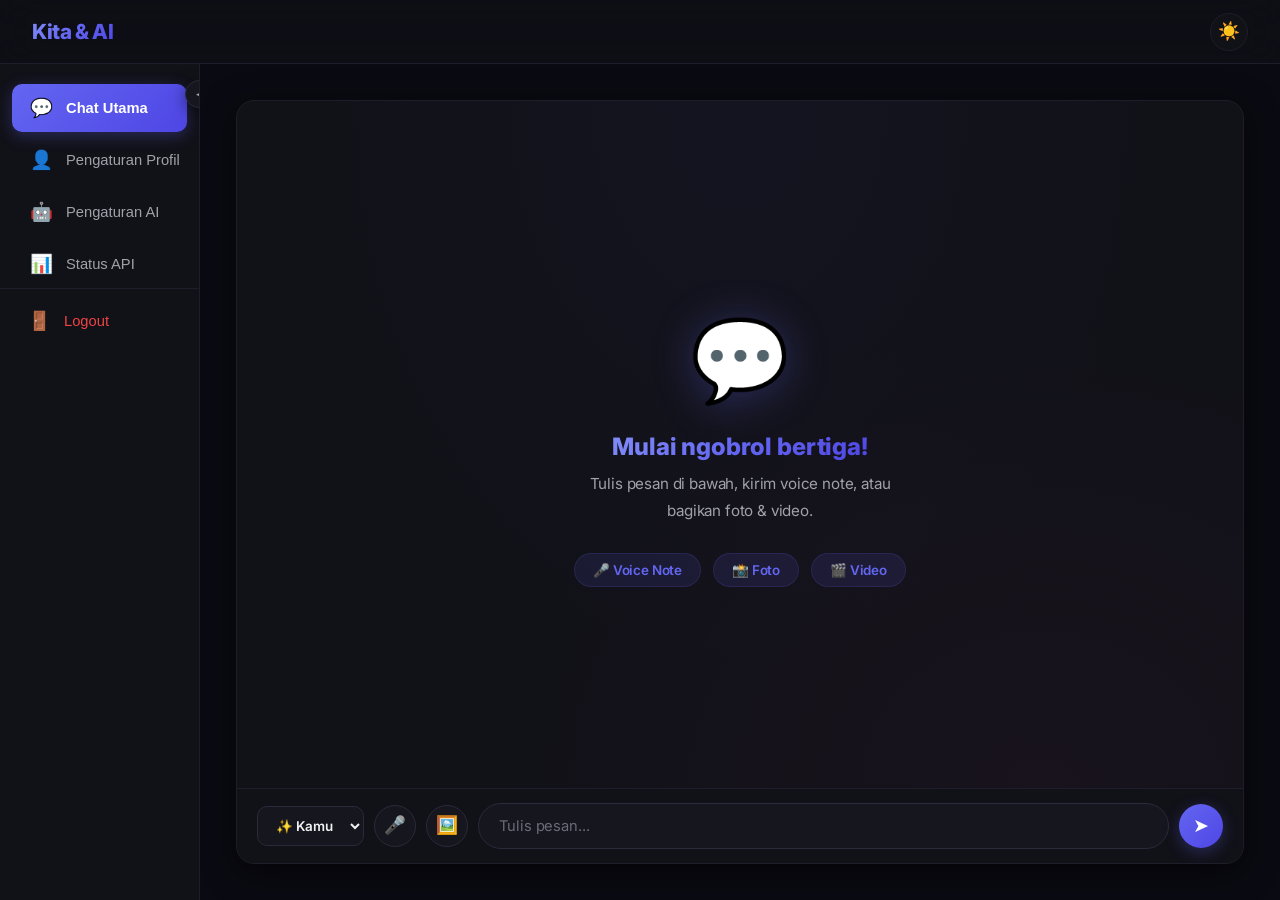
==== index.html @ 24234993 "fix(audit): 9 bug fixes — [HIGH] auth gate pakai APP_CONFIG bukan hardcode; [MED] hapus flash text 3" ====
<!DOCTYPE html>
<html lang="id">
<head>
  <meta charset="UTF-8">
  <meta name="viewport" content="width=device-width, initial-scale=1.0">
  <meta name="theme-color" content="#0a0a12">
  <title>Kita & AI</title>

  <!-- Google Fonts (async, non-blocking) -->
  <link rel="preconnect" href="https://fonts.googleapis.com">
  <link rel="preconnect" href="https://fonts.gstatic.com" crossorigin>
  <link href="https://fonts.googleapis.com/css2?family=Inter:wght@400;500;600;700;800;900&display=swap" rel="stylesheet">

  <!-- Stylesheet utama -->
  <link rel="stylesheet" href="css/style.css">

  <!-- Config (load early agar auth gate bisa pakai APP_CONFIG) -->
  <script src="js/config.js"></script>

  <!-- Supabase JS Client -->
  <script src="https://cdn.jsdelivr.net/npm/@supabase/supabase-js@2"></script>

  <!--
    AUTH GATE: cek session SEBELUM konten dirender.
    Kalau belum login → redirect ke login.html.
    Gunakan APP_CONFIG dari config.js (sudah load di atas).
  -->
  <script>
  (function () {
    var RETRY_MAX = 40; // ~2 detik (40 × 50ms)
    var retryCount = 0;

    function initAuth() {
      retryCount++;
      if (typeof window.supabase === "undefined" || typeof APP_CONFIG === "undefined") {
        if (retryCount > RETRY_MAX) {
          console.error("[AuthGate] Gagal load Supabase/config setelah " + RETRY_MAX + " retry");
          return;
        }
        return setTimeout(initAuth, 50);
      }

      var sb = window.supabase.createClient(
        APP_CONFIG.supabaseUrl,
        APP_CONFIG.supabaseAnonKey
      );

      sb.auth.getSession().then(function (result) {
        var session = result.data && result.data.session;
        if (!session) {
          window.location.replace("login.html");
        }
      }).catch(function () {
        // Network error — biarkan user tetap di halaman
      });

      // Pantau perubahan session (logout di tab lain, expired, dll)
      sb.auth.onAuthStateChange(function (event, session) {
        if (event === "SIGNED_OUT" || !session) {
          window.location.replace("login.html");
        }
      });
    }

    initAuth();
  })();
  </script>
</head>
<body>

  <!-- =========================================================
        HEADER BAR ATAS
       Menampilkan nama aplikasi + tombol toggle dark/light
       ========================================================= -->
  <header id="app-header">
    <h1 class="app-title">Kita &amp; AI</h1>
    <button id="btn-theme-toggle"
            class="btn-icon"
            title="Ganti tema gelap/terang"
            aria-label="Ganti tema gelap/terang">
      🌙
    </button>
  </header>

  <!-- =========================================================
       WRAPPER UTAMA (sidebar + konten)
       ========================================================= -->
  <div id="app-wrapper">

    <!-- SIDEBAR NAVIGASI (tablet & desktop: sidebar kiri) -->
    <nav id="sidebar">
      <!-- Tombol toggle collapse/expand -->
      <button id="sidebar-toggle"
              class="sidebar-toggle-btn"
              title="Ciutkan / bentangkan sidebar"
              aria-label="Toggle sidebar">
        <span class="sidebar-toggle-icon">◀</span>
      </button>

      <ul id="nav-list">
        <!-- Menu akan digenerate oleh app.js -->
      </ul>

      <!-- Tombol logout di sidebar -->
      <div id="sidebar-footer" style="padding: 8px 10px; margin-top: auto; border-top: 1px solid var(--border-subtle);">
        <button id="btn-logout-sidebar" class="nav-link" style="color: #ef4444;" title="Logout">
          <span class="nav-icon">🚪</span>
          <span class="nav-label">Logout</span>
        </button>
      </div>

      <!-- Handle resize (drag untuk ubah lebar sidebar) -->
      <div id="sidebar-resize-handle" class="sidebar-resize-handle"></div>
    </nav>

    <!-- ======================================================
         AREA KONTEN UTAMA
         Berisi 4 section yang ditampilkan/disembunyikan
         sesuai menu yang dipilih
         ====================================================== -->
    <main id="main-content">

      <!-- ======================================================
           #1: CHAT UTAMA
           Area chat lengkap dengan bubble, input, dan toolbar
           ====================================================== -->
      <section id="section-chat" class="content-section">

        <!-- Area bubble chat (scrollable) -->
        <div id="chat-bubble-area">

          <!-- DUMMY BUBBLE: Person 2 (kiri, pink) -->
          <div class="chat-bubble bubble-left bubble-person2">
            <div class="bubble-header">
              <span class="bubble-name">🌸 Sari</span>
              <span class="bubble-time">10.30</span>
            </div>
            <div class="bubble-body">
              <p>Haii, apa kabar hari ini? ☀️</p>
            </div>
          </div>

          <!-- DUMMY BUBBLE: Person 1 (kanan, biru) -->
          <div class="chat-bubble bubble-right bubble-person1">
            <div class="bubble-header">
              <span class="bubble-time">10.31</span>
              <span class="bubble-name">✨ Kamu</span>
            </div>
            <div class="bubble-body">
              <p>Baik banget! Lagi semangat ngerjain project nih 😄</p>
            </div>
          </div>

          <!-- DUMMY BUBBLE: Person 2 (kiri, pink) -->
          <div class="chat-bubble bubble-left bubble-person2">
            <div class="bubble-header">
              <span class="bubble-name">🌸 Sari</span>
              <span class="bubble-time">10.32</span>
            </div>
            <div class="bubble-body">
              <p>Wah semangat ya! Nanti kalau udah selesai kita ngopi yuk ☕</p>
            </div>
          </div>

          <!-- DUMMY BUBBLE: AI (kiri, ungu/abu + ikon robot) -->
          <div class="chat-bubble bubble-left bubble-ai">
            <div class="bubble-header">
              <span class="bubble-avatar">🤖</span>
              <span class="bubble-name">Kita AI</span>
              <span class="bubble-time">10.32</span>
            </div>
            <div class="bubble-body">
              <p>Halo! Saya siap membantu. Mau ngobrol tentang apa hari ini? ✨</p>
            </div>
          </div>

          <!-- DUMMY BUBBLE: Person 1 (kanan, biru) -->
          <div class="chat-bubble bubble-right bubble-person1">
            <div class="bubble-header">
              <span class="bubble-time">10.33</span>
              <span class="bubble-name">✨ Kamu</span>
            </div>
            <div class="bubble-body">
              <p>Rekomendasiin lagu buat coding dong 🎧</p>
            </div>
          </div>

          <!-- DUMMY BUBBLE: Voice Note dari Person 2 (kiri) -->
          <div class="chat-bubble bubble-left bubble-person2 bubble-voice">
            <div class="bubble-header">
              <span class="bubble-name">🌸 Sari</span>
              <span class="bubble-time">10.34</span>
            </div>
            <div class="bubble-body bubble-voice-body">
              <button class="voice-play-btn" title="Putar pesan suara">▶</button>
              <div class="voice-wave">
                <span class="wave-bar"></span>
                <span class="wave-bar"></span>
                <span class="wave-bar"></span>
                <span class="wave-bar"></span>
                <span class="wave-bar"></span>
                <span class="wave-bar"></span>
                <span class="wave-bar"></span>
              </div>
              <span class="voice-duration">0:12</span>
            </div>
          </div>

          <!-- DUMMY BUBBLE: Foto/Gambar dari Person 1 (kanan) -->
          <div class="chat-bubble bubble-right bubble-person1 bubble-image">
            <div class="bubble-header">
              <span class="bubble-time">10.35</span>
              <span class="bubble-name">✨ Kamu</span>
            </div>
            <div class="bubble-body">
              <div class="image-thumb" data-full="https://picsum.photos/800/600?random=1">
                <img src="https://picsum.photos/400/300?random=1"
                     alt="Foto dikirim"
                     loading="lazy">
              </div>
              <p class="image-caption">Lihat hasil screenshot kodenya! 📸</p>
            </div>
          </div>

          <!-- DUMMY BUBBLE: Person 2 (kiri) -->
          <div class="chat-bubble bubble-left bubble-person2">
            <div class="bubble-header">
              <span class="bubble-name">🌸 Sari</span>
              <span class="bubble-time">10.36</span>
            </div>
            <div class="bubble-body">
              <p>Wahh keren banget!!! 🔥🔥 Bisa ajarin aku juga dong</p>
            </div>
          </div>

          <!-- DUMMY BUBBLE: Video dari Person 1 (kanan) -->
          <div class="chat-bubble bubble-right bubble-person1 bubble-video">
            <div class="bubble-header">
              <span class="bubble-time">10.37</span>
              <span class="bubble-name">✨ Kamu</span>
            </div>
            <div class="bubble-body">
              <div class="video-thumb">
                <img src="https://picsum.photos/400/300?random=2"
                     alt="Thumbnail video"
                     loading="lazy">
                <div class="video-play-overlay">
                  <span class="video-play-icon">▶</span>
                </div>
                <span class="video-duration-badge">2:45</span>
              </div>
              <p class="image-caption">Demo singkat aplikasinya 🎬</p>
            </div>
          </div>

          <!-- DUMMY BUBBLE: AI (kiri) -->
          <div class="chat-bubble bubble-left bubble-ai">
            <div class="bubble-header">
              <span class="bubble-avatar">🤖</span>
              <span class="bubble-name">Kita AI</span>
              <span class="bubble-time">10.38</span>
            </div>
            <div class="bubble-body">
              <p>Keren! Beberapa rekomendasi playlist coding: lo-fi hip hop, instrumental jazz, atau elektronik chill. Mau saya carikan link-nya? 🎵</p>
            </div>
          </div>

          <!-- Typing indicator (default hidden, muncul saat AI "membalas") -->
          <div id="typing-indicator" class="chat-bubble bubble-left bubble-ai" style="display: none;" data-msg-id="typing">
            <div class="bubble-header">
              <span class="bubble-avatar">🤖</span>
              <span class="bubble-name">Kita AI</span>
            </div>
            <div class="bubble-body typing-dots">
              <span class="typing-dot"></span>
              <span class="typing-dot"></span>
              <span class="typing-dot"></span>
            </div>
          </div>

          <!-- Placeholder chat kosong (muncul saat tidak ada pesan) -->
          <div id="chat-empty-placeholder" class="chat-empty-placeholder">
            <div class="chat-empty-icon">💬</div>
            <h3 class="chat-empty-title">Mulai ngobrol bertiga!</h3>
            <p class="chat-empty-desc">
              Tulis pesan di bawah, kirim voice note, atau bagikan foto & video.
            </p>
            <div class="chat-empty-hints">
              <span>🎤 Voice Note</span>
              <span>📸 Foto</span>
              <span>🎬 Video</span>
            </div>
          </div>

        </div><!-- /#chat-bubble-area -->

        <!-- Tombol scroll ke bawah (muncul saat scroll ke atas) -->
        <button id="btn-scroll-bottom"
                class="btn-scroll-bottom"
                title="Scroll ke pesan terbaru"
                aria-label="Scroll ke bawah">
          ↓
        </button>

        <!-- Bar bawah fixed: input + toolbar -->
        <div id="chat-input-bar">
          <div class="chat-input-row">

            <!-- Dropdown pilih speaker -->
            <select id="select-speaker"
                    class="chat-select"
                    title="Pilih siapa yang berbicara">
              <option value="person1">✨ Kamu</option>
              <option value="person2">🌸 Sari</option>
            </select>

            <!-- Tombol aksi -->
            <button id="btn-mic"
                    class="chat-action-btn"
                    title="Rekam pesan suara"
                    aria-label="Rekam suara">
              🎤
            </button>

            <button id="btn-gallery"
                    class="chat-action-btn"
                    title="Kirim foto / gambar / video"
                    aria-label="Kirim media">
              🖼️
            </button>

            <!-- Input teks pesan (auto-expand) -->
            <textarea id="chat-input"
                      class="chat-textarea"
                      placeholder="Tulis pesan..."
                      rows="1"
                      maxlength="2000"
                      aria-label="Tulis pesan"></textarea>

            <!-- Tombol kirim -->
            <button id="btn-send"
                    class="chat-send-btn"
                    title="Kirim pesan"
                    aria-label="Kirim pesan">
              ➤
            </button>

          </div>
        </div><!-- /#chat-input-bar -->

      </section><!-- /#section-chat -->

      <!-- ======================================================
           #2: PENGATURAN PROFIL
           Form untuk Person 1 & Person 2 dengan preview bubble
           ====================================================== -->
      <section id="section-profil" class="content-section">

        <div class="section-header">
          <h2>👤 Pengaturan Profil</h2>
          <p class="section-desc">Atur nama dan warna bubble untuk masing-masing persona.</p>
        </div>

        <!-- Card Person 1 -->
        <div class="form-card">
          <h3 class="form-card-title">
            <span class="card-icon">✨</span> Person 1 — Kamu
          </h3>

          <div class="form-group">
            <label for="profil-p1-nama" class="form-label">Nama</label>
            <input type="text"
                   id="profil-p1-nama"
                   class="form-input"
                   placeholder="Nama kamu"
                   value="Kamu"
                   maxlength="30">
          </div>

          <div class="form-group">
            <label for="profil-p1-warna" class="form-label">Warna Bubble</label>
            <div class="color-picker-row">
              <input type="color"
                     id="profil-p1-warna"
                     class="form-color"
                     value="#3b82f6">
              <span class="color-hex" id="profil-p1-hex">#3b82f6</span>
            </div>
          </div>

          <!-- Preview bubble Person 1 -->
          <div class="bubble-preview-wrapper">
            <span class="preview-label">Preview:</span>
            <div class="chat-bubble bubble-right bubble-preview"
                 id="preview-p1">
              <div class="bubble-header">
                <span class="bubble-time">12.00</span>
                <span class="bubble-name" id="preview-p1-nama">Kamu</span>
              </div>
              <div class="bubble-body" id="preview-p1-body">
                <p>Halo! Ini preview bubble kamu ✨</p>
              </div>
            </div>
          </div>
        </div>

        <!-- Card Person 2 -->
        <div class="form-card">
          <h3 class="form-card-title">
            <span class="card-icon">🌸</span> Person 2 — Pacar
          </h3>

          <div class="form-group">
            <label for="profil-p2-nama" class="form-label">Nama</label>
            <input type="text"
                   id="profil-p2-nama"
                   class="form-input"
                   placeholder="Nama pacar"
                   value="Sari"
                   maxlength="30">
          </div>

          <div class="form-group">
            <label for="profil-p2-warna" class="form-label">Warna Bubble</label>
            <div class="color-picker-row">
              <input type="color"
                     id="profil-p2-warna"
                     class="form-color"
                     value="#ec4899">
              <span class="color-hex" id="profil-p2-hex">#ec4899</span>
            </div>
          </div>

          <!-- Preview bubble Person 2 -->
          <div class="bubble-preview-wrapper">
            <span class="preview-label">Preview:</span>
            <div class="chat-bubble bubble-left bubble-preview"
                 id="preview-p2">
              <div class="bubble-header">
                <span class="bubble-name" id="preview-p2-nama">Sari</span>
                <span class="bubble-time">12.01</span>
              </div>
              <div class="bubble-body" id="preview-p2-body">
                <p>Hai! Ini preview bubble aku 🌸</p>
              </div>
            </div>
          </div>
        </div>

        <!-- Card: Pengaturan Font -->
        <div class="form-card">
          <h3 class="form-card-title">
            <span class="card-icon">🔤</span> Pengaturan Font Chat
          </h3>

          <!-- Ukuran font -->
          <div class="form-group">
            <label for="font-ukuran" class="form-label">
              Ukuran Font Chat: <strong id="font-ukuran-label">15px</strong>
            </label>
            <div class="range-row">
              <span class="range-min">12px</span>
              <input type="range"
                     id="font-ukuran"
                     class="form-range"
                     min="12"
                     max="24"
                     value="15"
                     step="1">
              <span class="range-max">24px</span>
            </div>
          </div>

          <!-- Preview teks ukuran font -->
          <div class="form-group">
            <span class="form-label">Preview Ukuran:</span>
            <div id="font-preview-text"
                 class="font-preview-box"
                 style="font-size: 15px;">
              Aa Bb Cc — Halo! Ini preview ukuran font chat kamu.
            </div>
          </div>

          <!-- Font family -->
          <div class="form-group">
            <label for="font-family" class="form-label">Font Family</label>
            <select id="font-family" class="form-select">
              <option value="Inter">Inter (Modern, rounded)</option>
              <option value="system-ui">System UI (Bawaan OS)</option>
              <option value="serif">Serif (Elegan, klasik)</option>
              <option value="monospace">Monospace (Koding)</option>
            </select>
          </div>

          <!-- Line height -->
          <div class="form-group">
            <label for="font-lineheight" class="form-label">
              Line Height: <strong id="font-lineheight-label">1.6</strong>
            </label>
            <div class="range-row">
              <span class="range-min">1.2</span>
              <input type="range"
                     id="font-lineheight"
                     class="form-range"
                     min="1.2"
                     max="2.2"
                     value="1.6"
                     step="0.1">
              <span class="range-max">2.2</span>
            </div>
          </div>

          <!-- Font weight + reset -->
          <div class="form-group">
            <div class="toggle-row">
              <div class="toggle-info">
                <span class="toggle-label">Teks Tebal (Bold)</span>
                <span class="toggle-desc">Huruf lebih tebal untuk semua bubble chat</span>
              </div>
              <label class="toggle-switch">
                <input type="checkbox" id="font-bold">
                <span class="toggle-slider"></span>
              </label>
            </div>
          </div>

          <!-- Warna teks Person 1 -->
          <div class="form-group">
            <label for="font-warna-p1" class="form-label">Warna Teks Kamu (Person 1)</label>
            <div class="color-picker-row">
              <input type="color"
                     id="font-warna-p1"
                     class="form-color"
                     value="#ffffff">
              <span class="color-hex" id="font-warna-p1-hex">#ffffff</span>
              <span id="font-warna-p1-preview"
                    class="font-color-swatch"
                    style="background: #ffffff; color: #1a1a1a;">✨ Kamu</span>
            </div>
            <div class="color-presets" data-target="font-warna-p1">
              <button class="preset-dot" style="background:#ffffff" data-color="#ffffff" title="Putih"></button>
              <button class="preset-dot" style="background:#fbbf24" data-color="#fbbf24" title="Kuning"></button>
              <button class="preset-dot" style="background:#22d3ee" data-color="#22d3ee" title="Cyan"></button>
              <button class="preset-dot" style="background:#a3e635" data-color="#a3e635" title="Hijau"></button>
              <button class="preset-dot" style="background:#f472b6" data-color="#f472b6" title="Pink"></button>
              <button class="preset-dot" style="background:#f87171" data-color="#f87171" title="Merah"></button>
              <button class="preset-dot" style="background:#c084fc" data-color="#c084fc" title="Ungu"></button>
              <button class="preset-dot" style="background:#fb923c" data-color="#fb923c" title="Orange"></button>
            </div>
          </div>

          <!-- Warna teks Person 2 -->
          <div class="form-group">
            <label for="font-warna-p2" class="form-label">Warna Teks Pacar (Person 2)</label>
            <div class="color-picker-row">
              <input type="color"
                     id="font-warna-p2"
                     class="form-color"
                     value="#ffffff">
              <span class="color-hex" id="font-warna-p2-hex">#ffffff</span>
              <span id="font-warna-p2-preview"
                    class="font-color-swatch"
                    style="background: #ffffff; color: #1a1a1a;">🌸 Sari</span>
            </div>
            <div class="color-presets" data-target="font-warna-p2">
              <button class="preset-dot" style="background:#ffffff" data-color="#ffffff" title="Putih"></button>
              <button class="preset-dot" style="background:#fbbf24" data-color="#fbbf24" title="Kuning"></button>
              <button class="preset-dot" style="background:#22d3ee" data-color="#22d3ee" title="Cyan"></button>
              <button class="preset-dot" style="background:#a3e635" data-color="#a3e635" title="Hijau"></button>
              <button class="preset-dot" style="background:#f472b6" data-color="#f472b6" title="Pink"></button>
              <button class="preset-dot" style="background:#f87171" data-color="#f87171" title="Merah"></button>
              <button class="preset-dot" style="background:#c084fc" data-color="#c084fc" title="Ungu"></button>
              <button class="preset-dot" style="background:#fb923c" data-color="#fb923c" title="Orange"></button>
            </div>
          </div>

          <!-- Warna teks AI -->
          <div class="form-group">
            <label for="font-warna-ai" class="form-label">Warna Teks AI</label>
            <div class="color-picker-row">
              <input type="color"
                     id="font-warna-ai"
                     class="form-color"
                     value="#e0e0e0">
              <span class="color-hex" id="font-warna-ai-hex">#e0e0e0</span>
              <span id="font-warna-ai-preview"
                    class="font-color-swatch"
                    style="background: #e0e0e0; color: #1a1a1a;">🤖 AI</span>
            </div>
            <div class="color-presets" data-target="font-warna-ai">
              <button class="preset-dot" style="background:#e0e0e0" data-color="#e0e0e0" title="Abu"></button>
              <button class="preset-dot" style="background:#ffffff" data-color="#ffffff" title="Putih"></button>
              <button class="preset-dot" style="background:#a78bfa" data-color="#a78bfa" title="Ungu Soft"></button>
              <button class="preset-dot" style="background:#22d3ee" data-color="#22d3ee" title="Cyan"></button>
              <button class="preset-dot" style="background:#a3e635" data-color="#a3e635" title="Hijau"></button>
              <button class="preset-dot" style="background:#fbbf24" data-color="#fbbf24" title="Kuning"></button>
              <button class="preset-dot" style="background:#f472b6" data-color="#f472b6" title="Pink"></button>
              <button class="preset-dot" style="background:#93c5fd" data-color="#93c5fd" title="Biru Soft"></button>
            </div>
          </div>

          <!-- Reset defaults -->
          <div style="text-align:right;margin-top:4px;">
            <button id="btn-reset-font" type="button" class="btn-storage btn-storage-refresh" style="font-size:0.78rem;">
              🔄 Reset ke Default
            </button>
          </div>

        </div>

        <!-- Tombol simpan -->
        <button id="btn-simpan-profil"
                class="btn-save"
                type="button">
          💾 Simpan Profil
        </button>

        <!-- Card: Penyimpanan Lokal -->
        <div class="form-card">
          <h3 class="form-card-title">
            <span class="card-icon">💿</span> Penyimpanan Lokal
          </h3>

          <!-- Progress bar -->
          <div class="storage-info-row">
            <span class="storage-label">Terpakai:</span>
            <span class="storage-value" id="storage-used-text">0 KB</span>
            <span class="storage-divider">/</span>
            <span class="storage-total">10 MB</span>
            <span class="storage-percent" id="storage-percent-text">(0%)</span>
          </div>

          <div class="progress-bar-wrap">
            <div class="progress-bar-fill" id="storage-progress-bar"></div>
          </div>

          <!-- Peringatan storage hampir penuh -->
          <div id="storage-warning" class="storage-warning" style="display: none;">
            <span>⚠️ Storage hampir penuh! Pertimbangkan hapus history chat lama.</span>
          </div>

          <!-- Rincian per data -->
          <div class="storage-detail-list">
            <div class="storage-detail-item">
              <span>💬 History Chat</span>
              <span id="storage-chat">0 KB</span>
            </div>
            <div class="storage-detail-item">
              <span>👤 Profil</span>
              <span id="storage-profil">0 KB</span>
            </div>
            <div class="storage-detail-item">
              <span>🤖 Pengaturan AI</span>
              <span id="storage-ai">0 KB</span>
            </div>
            <div class="storage-detail-item">
              <span>🔑 API Keys</span>
              <span id="storage-api">0 KB</span>
            </div>
            <div class="storage-detail-item">
              <span>🎨 Font</span>
              <span id="storage-font">0 KB</span>
            </div>
          </div>

          <!-- Tombol aksi -->
          <div class="storage-actions">
            <button id="btn-refresh-storage"
                    class="btn-storage btn-storage-refresh"
                    type="button">
              🔄 Refresh
            </button>
            <button id="btn-hapus-history"
                    class="btn-storage btn-storage-danger"
                    type="button">
              🗑️ Hapus History Chat
            </button>
            <button id="btn-hapus-semua"
                    class="btn-storage btn-storage-danger"
                    type="button">
              ⚠️ Hapus Semua Data
            </button>
          </div>

        </div>

      </section><!-- /#section-profil -->

      <!-- ======================================================
           #3: PENGATURAN AI
           Form pengaturan nama, kepribadian, toggle, system prompt
           ====================================================== -->
      <section id="section-ai" class="content-section">

        <div class="section-header">
          <h2>🤖 Pengaturan AI</h2>
          <p class="section-desc">Atur kepribadian dan perilaku AI sesuai keinginan.</p>
        </div>

        <!-- Card: Identitas AI -->
        <div class="form-card">
          <h3 class="form-card-title">
            <span class="card-icon">🪪</span> Identitas AI
          </h3>

          <div class="form-group">
            <label for="ai-nama" class="form-label">Nama Panggilan AI</label>
            <input type="text"
                   id="ai-nama"
                   class="form-input"
                   placeholder="Nama panggilan AI"
                   value="Kita AI"
                   maxlength="30">
          </div>

          <div class="form-group">
            <label for="ai-kepribadian" class="form-label">Kepribadian</label>
            <select id="ai-kepribadian" class="form-select">
              <option value="hangat">🌸 Hangat &amp; Ramah</option>
              <option value="bijak">🧘 Bijak &amp; Netral</option>
              <option value="seru">🎉 Seru &amp; Santai</option>
              <option value="custom">✏️ Custom...</option>
            </select>
          </div>

          <!-- Input custom kepribadian (muncul jika pilih "Custom") -->
          <div class="form-group" id="group-ai-custom" style="display: none;">
            <label for="ai-kepribadian-custom" class="form-label">Deskripsikan Kepribadian Custom</label>
            <input type="text"
                   id="ai-kepribadian-custom"
                   class="form-input"
                   placeholder="Ceria, suka pantun, sabar, ..."
                   maxlength="200">
          </div>
        </div>

        <!-- Card: Peraturan AI -->
        <div class="form-card">
          <h3 class="form-card-title">
            <span class="card-icon">📋</span> Peraturan Khusus AI
          </h3>

          <div class="form-group">
            <label for="ai-peraturan" class="form-label">Instruksi / Peraturan</label>
            <textarea id="ai-peraturan"
                      class="form-textarea"
                      placeholder="Contoh:&#10;- Jangan gunakan kata kasar&#10;- Selalu jawab dengan sopan&#10;- Jika tidak tahu, jujur saja&#10;- Gunakan Bahasa Indonesia santai"
                      rows="5"
                      maxlength="1000"></textarea>
            <span class="form-hint" id="ai-peraturan-count">0 / 1000 karakter</span>
          </div>
        </div>

        <!-- Card: Toggle AI -->
        <div class="form-card">
          <h3 class="form-card-title">
            <span class="card-icon">⚙️</span> Perilaku AI
          </h3>

          <!-- Toggle: AI Aktif -->
          <div class="toggle-row">
            <div class="toggle-info">
              <span class="toggle-label">AI Aktif</span>
              <span class="toggle-desc">AI akan otomatis membalas pesan</span>
            </div>
            <label class="toggle-switch">
              <input type="checkbox" id="ai-aktif" checked>
              <span class="toggle-slider"></span>
            </label>
          </div>

          <!-- Toggle: AI Boleh Beri Saran -->
          <div class="toggle-row">
            <div class="toggle-info">
              <span class="toggle-label">AI Boleh Beri Saran</span>
              <span class="toggle-desc">AI dapat memberikan rekomendasi & ide</span>
            </div>
            <label class="toggle-switch">
              <input type="checkbox" id="ai-boleh-saran" checked>
              <span class="toggle-slider"></span>
            </label>
          </div>
        </div>

        <!-- Card: Preview System Prompt -->
        <div class="form-card">
          <h3 class="form-card-title">
            <span class="card-icon">👁️</span> Preview System Prompt
          </h3>

          <div class="form-group">
            <p class="form-hint">
              Berikut system prompt yang akan dikirim ke AI berdasarkan pengaturan di atas:
            </p>
            <pre id="ai-preview-prompt"
                 class="prompt-preview">(System prompt akan muncul di sini...)</pre>
          </div>
        </div>

        <!-- Tombol simpan -->
        <button id="btn-simpan-ai"
                class="btn-save"
                type="button">
          💾 Simpan Pengaturan AI
        </button>

      </section><!-- /#section-ai -->

      <!-- ======================================================
           #4: STATUS API — Monitor limit & quota provider
           ====================================================== -->
      <section id="section-status" class="content-section">

        <div class="section-header">
          <h2>📊 Status API</h2>
          <p class="section-desc">Pantau sisa kuota & status provider AI.</p>
        </div>

        <div id="status-list" class="status-list">
          <!-- Digenerate oleh app.js -->
        </div>

        <button id="btn-refresh-status" class="btn-save" style="margin-top:12px;">
          🔄 Refresh Status
        </button>

      </section><!-- /#section-status -->

    </main>

  </div><!-- /#app-wrapper -->

  <!-- BOTTOM NAVIGATION (khusus mobile) -->
  <nav id="bottom-nav">
    <!-- Menu akan digenerate oleh app.js -->
  </nav>

  <!-- =========================================================
       TOAST NOTIFIKASI — Muncul sementara setelah simpan
       ========================================================= -->
  <div id="toast" class="toast" style="display: none;">
    <span id="toast-icon" class="toast-icon">✅</span>
    <span id="toast-text" class="toast-text"></span>
  </div>

  <!-- =========================================================
       LIGHTBOX — Untuk tampil foto/gambar fullscreen
       ========================================================= -->
  <div id="lightbox-overlay" class="lightbox-overlay" style="display: none;">
    <button id="lightbox-close" class="lightbox-close" title="Tutup">✕</button>
    <img id="lightbox-img" src="" alt="Gambar fullscreen">
  </div>

  <!-- =========================================================
        SCRIPTS (bukan module, urutan penting)
        ========================================================= -->
  <script src="js/app.js"></script>

</body>
</html>
---- css/style.css ----
/* ============================================================
   FILE: style.css
   DESKRIPSI: Redesign modern "Kita & AI" — Dark mode premium
   - Aksen: Electric Indigo (#6366f1)
   - Typography: Inter (Google Fonts) + system sans-serif
   - Glassmorphism, subtle shadows, smooth micro-interactions
   - Responsif 3 breakpoint: Mobile / Tablet / Desktop
   ============================================================ */

/* ---------- RESET DASAR ---------- */
*,
*::before,
*::after {
  margin: 0;
  padding: 0;
  box-sizing: border-box;
}

html {
  height: 100%;
  overflow: hidden;
  overscroll-behavior: none;
  font-size: 16px;
}

/* ============================================================
   VARIABEL WARNA — DARK MODE (default)
   ============================================================ */
:root {
  /* Background hierarchy */
  --bg-root:      #06060b;
  --bg-body:      #0a0a12;
  --bg-surface:   #111118;
  --bg-elevated:  #16161f;
  --bg-overlay:   #1c1c28;

  /* Text hierarchy */
  --text-primary:   #f1f1f4;
  --text-secondary: #a1a1aa;
  --text-muted:     #6b6b78;

  /* Border */
  --border-subtle:  #1e1e2a;
  --border-default: #2a2a3a;

  /* Accent — Electric Indigo */
  --accent:        #6366f1;
  --accent-hover:  #818cf8;
  --accent-soft:   rgba(99,102,241,0.12);
  --accent-glow:   rgba(99,102,241,0.30);

  /* Utility */
  --shadow-xs:  0 1px 2px rgba(0,0,0,0.3);
  --shadow-sm:  0 2px 8px rgba(0,0,0,0.4);
  --shadow-md:  0 4px 16px rgba(0,0,0,0.5);
  --shadow-lg:  0 8px 32px rgba(0,0,0,0.6);

  --radius-xs: 6px;
  --radius-sm: 10px;
  --radius-md: 14px;
  --radius-lg: 18px;
  --radius-xl: 24px;
  --radius-full: 9999px;

  --transition-quick: 0.15s cubic-bezier(0.4,0,0.2,1);
  --transition-base:  0.25s cubic-bezier(0.4,0,0.2,1);
  --transition-smooth: 0.35s cubic-bezier(0.4,0,0.2,1);

  /* Bubble colors */
  --bubble-person1:       #3b82f6;
  --bubble-person1-text:  #ffffff;
  --bubble-person2:       #ec4899;
  --bubble-person2-text:  #ffffff;
  --bubble-ai-border:     rgba(99,102,241,0.30);
  --bubble-ai-bg:         rgba(99,102,241,0.08);
  --bubble-ai-text:       #e4e4f0;
}

/* ============================================================
   LIGHT MODE
   ============================================================ */
body:not(.dark) {
  --bg-root:      #f8f8fc;
  --bg-body:      #f0f0f7;
  --bg-surface:   #ffffff;
  --bg-elevated:  #fafafe;
  --bg-overlay:   #f4f4f9;

  --text-primary:   #13131e;
  --text-secondary: #5c5c6e;
  --text-muted:     #9494a6;

  --border-subtle:  #e8e8f0;
  --border-default: #d4d4e0;

  --accent-soft:   rgba(99,102,241,0.08);
  --accent-glow:   rgba(99,102,241,0.15);

  --shadow-xs:  0 1px 2px rgba(0,0,0,0.04);
  --shadow-sm:  0 2px 8px rgba(0,0,0,0.05);
  --shadow-md:  0 4px 16px rgba(0,0,0,0.07);
  --shadow-lg:  0 8px 32px rgba(0,0,0,0.10);

  --bubble-ai-bg:      rgba(99,102,241,0.06);
  --bubble-ai-text:    #2e1065;
}

/* ============================================================
   BODY FOUNDATION
   ============================================================ */
body {
  font-family: 'Inter', 'Segoe UI Variable', 'Segoe UI', system-ui, -apple-system, sans-serif;
  background: var(--bg-root);
  color: var(--text-primary);
  height: 100%;
  overflow: hidden;
  overscroll-behavior: none;
  display: flex;
  flex-direction: column;
  transition: background var(--transition-smooth), color var(--transition-smooth);
  -webkit-font-smoothing: antialiased;
  -moz-osx-font-smoothing: grayscale;
  letter-spacing: -0.01em;
}

/* ============================================================
   HEADER BAR — Glassmorphism
   ============================================================ */
#app-header {
  display: flex;
  align-items: center;
  justify-content: space-between;
  padding: 0 28px;
  height: 62px;
  background: rgba(17,17,24,0.82);
  border-bottom: 1px solid var(--border-subtle);
  flex-shrink: 0;
  z-index: 100;
  backdrop-filter: blur(20px);
  -webkit-backdrop-filter: blur(20px);
  transition: background var(--transition-smooth), border-color var(--transition-smooth);
}

body:not(.dark) #app-header {
  background: rgba(255,255,255,0.82);
}

.app-title {
  font-size: 1.25rem;
  font-weight: 800;
  letter-spacing: -0.02em;
  color: var(--text-primary);
  background: linear-gradient(135deg, #818cf8, #6366f1, #4f46e5);
  -webkit-background-clip: text;
  -webkit-text-fill-color: transparent;
  background-clip: text;
}

.btn-icon {
  background: var(--bg-surface);
  border: 1px solid var(--border-subtle);
  border-radius: 50%;
  width: 38px;
  height: 38px;
  font-size: 1.1rem;
  cursor: pointer;
  display: flex;
  align-items: center;
  justify-content: center;
  color: var(--text-primary);
  padding: 0;
  flex-shrink: 0;
  transition: all var(--transition-quick);
}

.btn-icon:hover {
  background: var(--accent-soft);
  border-color: var(--accent);
  color: var(--accent);
  transform: scale(1.08);
  box-shadow: 0 0 16px var(--accent-glow);
}

.btn-icon:active {
  transform: scale(0.94);
}

/* ============================================================
   WRAPPER UTAMA
   ============================================================ */
#app-wrapper {
  display: flex;
  flex: 1;
  min-height: 0;
  overflow: hidden;
  position: relative;
}

/* ============================================================
   SIDEBAR NAVIGASI
   ============================================================ */
#sidebar {
  width: 220px;
  min-width: 60px;
  max-width: 320px;
  background: var(--bg-surface);
  border-right: 1px solid var(--border-subtle);
  flex-shrink: 0;
  overflow-y: auto;
  overflow-x: hidden;
  overscroll-behavior: contain;
  padding: 20px 0 0;
  position: relative;
  display: flex;
  flex-direction: column;
  transition: all var(--transition-base);
}

/* Toggle button */
.sidebar-toggle-btn {
  position: absolute;
  top: 16px;
  right: -14px;
  width: 28px;
  height: 28px;
  border-radius: 50%;
  border: 1px solid var(--border-default);
  background: var(--bg-elevated);
  color: var(--text-secondary);
  font-size: 0.55rem;
  cursor: pointer;
  z-index: 20;
  display: flex;
  align-items: center;
  justify-content: center;
  padding: 0;
  box-shadow: var(--shadow-md);
  transition: all var(--transition-quick);
}

.sidebar-toggle-btn:hover {
  background: var(--accent);
  border-color: var(--accent);
  color: #fff;
  box-shadow: 0 0 16px var(--accent-glow);
  transform: scale(1.1);
}

.sidebar-toggle-icon {
  display: inline-block;
  transition: transform var(--transition-base);
}

/* Resize handle */
.sidebar-resize-handle {
  position: absolute;
  top: 0;
  right: -2px;
  width: 5px;
  height: 100%;
  cursor: col-resize;
  z-index: 15;
  transition: background 0.15s;
  border-radius: 0 2px 2px 0;
}

.sidebar-resize-handle:hover,
.sidebar-resize-handle.active {
  background: var(--accent);
  opacity: 0.5;
}

/* Collapsed state */
#sidebar.collapsed {
  width: 60px !important;
  min-width: 60px !important;
}

#sidebar.collapsed .nav-label { display: none; }
#sidebar.collapsed .nav-link { justify-content: center; padding: 12px 4px; gap: 0; }
#sidebar.collapsed .nav-icon { font-size: 1.35rem; }
#sidebar.collapsed .sidebar-toggle-icon { transform: rotate(180deg); }
#sidebar.collapsed .sidebar-resize-handle { width: 10px; right: -5px; }
#sidebar.collapsed #sidebar-footer .nav-label { display: none; }
#sidebar.collapsed #sidebar-footer .nav-link { justify-content: center; padding: 12px 4px; }

/* Nav list */
#nav-list {
  list-style: none;
  display: flex;
  flex-direction: column;
  gap: 3px;
  padding: 0 10px;
}

.nav-item { display: block; }

.nav-link {
  display: flex;
  align-items: center;
  gap: 12px;
  padding: 12px 14px;
  border-radius: var(--radius-sm);
  text-decoration: none;
  color: var(--text-secondary);
  font-size: 0.9rem;
  font-weight: 500;
  cursor: pointer;
  transition: all var(--transition-quick);
  border: none;
  background: transparent;
  width: 100%;
  text-align: left;
}

.nav-link:hover {
  background: var(--accent-soft);
  color: var(--text-primary);
  transform: translateX(3px);
}

.nav-link.active {
  background: linear-gradient(135deg, var(--accent), #4f46e5);
  color: #fff;
  font-weight: 700;
  box-shadow: 0 4px 16px var(--accent-glow);
  transform: none;
}

.nav-link.active:hover {
  background: linear-gradient(135deg, #818cf8, #6366f1);
  color: #fff;
  transform: none;
}

.nav-icon {
  font-size: 1.15rem;
  flex-shrink: 0;
  width: 26px;
  text-align: center;
  transition: transform var(--transition-quick);
}

.nav-link:hover .nav-icon {
  transform: scale(1.15);
}

.nav-label {
  white-space: nowrap;
}

/* Sidebar footer (logout) */
#sidebar-footer {
  padding: 12px 10px;
  margin-top: auto;
  border-top: 1px solid var(--border-subtle);
}

#sidebar-footer .nav-link {
  color: #f87171;
}

#sidebar-footer .nav-link:hover {
  background: rgba(248,113,113,0.12);
  color: #ef4444;
}

/* Sidebar scrollbar */
#sidebar::-webkit-scrollbar { width: 4px; }
#sidebar::-webkit-scrollbar-track { background: transparent; }
#sidebar::-webkit-scrollbar-thumb {
  background: var(--border-default);
  border-radius: 4px;
}

/* ============================================================
   MAIN CONTENT AREA
   ============================================================ */
#main-content {
  flex: 1;
  min-height: 0;
  display: flex;
  flex-direction: column;
  padding: 32px;
  overflow: hidden;
  overscroll-behavior: contain;
  background: var(--bg-body);
  transition: background var(--transition-smooth);
}

#main-content::-webkit-scrollbar { width: 6px; }
#main-content::-webkit-scrollbar-track { background: transparent; }
#main-content::-webkit-scrollbar-thumb {
  background: var(--border-default);
  border-radius: 6px;
}

/* Section wrapper */
.content-section {
  display: none;
  background: var(--bg-surface);
  border-radius: var(--radius-lg);
  padding: 36px;
  box-shadow: var(--shadow-lg);
  min-height: 320px;
  border: 1px solid var(--border-subtle);
  animation: fadeSlideIn 0.3s ease-out;
  transition: background var(--transition-smooth), border-color var(--transition-smooth), box-shadow var(--transition-smooth);
}

.content-section.active {
  display: flex;
  flex-direction: column;
  flex: 1;
  overflow-y: auto;
  min-height: 0;
}

@keyframes fadeSlideIn {
  from { opacity: 0; transform: translateY(12px); }
  to   { opacity: 1; transform: translateY(0); }
}

.content-section h2 {
  font-size: 1.5rem;
  font-weight: 800;
  margin-bottom: 14px;
  color: var(--text-primary);
  letter-spacing: -0.02em;
}

.content-section p {
  color: var(--text-secondary);
  line-height: 1.75;
  font-size: 0.95rem;
}

/* ============================================================
   BOTTOM NAVIGATION — Mobile
   ============================================================ */
#bottom-nav {
  display: none;
  position: fixed;
  bottom: 0;
  left: 0;
  right: 0;
  height: 68px;
  background: rgba(17,17,24,0.92);
  border-top: 1px solid var(--border-subtle);
  box-shadow: 0 -4px 20px rgba(0,0,0,0.3);
  z-index: 100;
  padding-bottom: env(safe-area-inset-bottom, 0);
  backdrop-filter: blur(20px);
  -webkit-backdrop-filter: blur(20px);
  transition: background var(--transition-smooth);
}

body:not(.dark) #bottom-nav {
  background: rgba(255,255,255,0.92);
}

#bottom-nav-list {
  list-style: none;
  display: flex;
  height: 100%;
}

.bottom-nav-item { flex: 1; }

.bottom-nav-link {
  display: flex;
  flex-direction: column;
  align-items: center;
  justify-content: center;
  gap: 4px;
  height: 100%;
  text-decoration: none;
  color: var(--text-muted);
  font-size: 0.65rem;
  font-weight: 600;
  cursor: pointer;
  border: none;
  background: transparent;
  width: 100%;
  padding: 6px 4px 8px;
  position: relative;
  transition: all var(--transition-quick);
}

.bottom-nav-link .nav-icon {
  font-size: 1.35rem;
  transition: transform var(--transition-quick);
}

.bottom-nav-link:hover {
  color: var(--text-primary);
}

.bottom-nav-link:hover .nav-icon {
  transform: scale(1.15);
}

.bottom-nav-link.active {
  color: var(--accent);
  font-weight: 700;
}

.bottom-nav-link.active .nav-icon {
  transform: scale(1.1);
}

.bottom-nav-link.active::before {
  content: "";
  position: absolute;
  top: 0;
  width: 28px;
  height: 3px;
  background: var(--accent);
  border-radius: 0 0 3px 3px;
  box-shadow: 0 0 10px var(--accent-glow);
}

/* ============================================================
   RESPONSIVE BREAKPOINTS
   ============================================================ */

/* Mobile */
@media (max-width: 767px) {
  #sidebar { display: none; }
  #bottom-nav { display: block; }
  #app-wrapper { padding-bottom: 68px; }

  #app-header {
    padding: 0 16px;
    height: 52px;
  }

  .app-title { font-size: 1.1rem; }

  #main-content { padding: 10px; }

  .content-section {
    padding: 20px;
    border-radius: var(--radius-md);
    box-shadow: var(--shadow-sm);
  }

  .content-section h2 { font-size: 1.25rem; }
  .content-section p { font-size: 0.9rem; }
}

/* Tablet */
@media (min-width: 768px) and (max-width: 1024px) {
  #sidebar {
    display: block;
    padding: 14px 0 8px;
  }
  #bottom-nav { display: none; }
  #app-wrapper { padding-bottom: 0; }

  #app-header {
    padding: 0 20px;
    height: 56px;
  }

  #main-content { padding: 20px; }

  .content-section {
    padding: 28px;
    border-radius: var(--radius-lg);
    min-height: 280px;
  }
}

/* Desktop */
@media (min-width: 1025px) {
  #sidebar {
    display: block;
    padding: 20px 0 12px;
  }

  #nav-list {
    padding: 0 12px;
    gap: 4px;
  }

  .nav-link {
    padding: 13px 16px;
    font-size: 0.92rem;
  }

  #bottom-nav { display: none; }
  #app-wrapper { padding-bottom: 0; }

  #app-header {
    padding: 0 32px;
    height: 64px;
  }

  .app-title { font-size: 1.3rem; }

  #main-content {
    padding: 36px;
  }

  .content-section {
    width: 100%;
    max-width: 860px;
    margin: 0 auto;
    padding: 40px;
    min-height: 400px;
    border-radius: var(--radius-xl);
  }
}

/* ============================================================
   SECTION CHAT
   ============================================================ */
#section-chat.content-section {
  display: none;
  flex-direction: column;
  padding: 0;
  overflow: hidden;
  border-radius: var(--radius-lg);
  background: var(--bg-surface);
  box-shadow: var(--shadow-lg);
  border: 1px solid var(--border-subtle);
  min-height: 0;
  position: relative;
}

#section-chat.content-section.active {
  display: flex;
}

/* Chat bubble area */
#chat-bubble-area {
  flex: 1;
  overflow-y: auto;
  padding: 24px 28px 16px;
  display: flex;
  flex-direction: column;
  gap: 16px;
  scrollbar-width: thin;
  scrollbar-color: var(--border-default) transparent;
  background:
    radial-gradient(ellipse at 50% 0%, rgba(99,102,241,0.04) 0%, transparent 60%),
    radial-gradient(ellipse at 80% 100%, rgba(236,72,153,0.03) 0%, transparent 50%);
}

#chat-bubble-area::-webkit-scrollbar { width: 5px; }
#chat-bubble-area::-webkit-scrollbar-track { background: transparent; }
#chat-bubble-area::-webkit-scrollbar-thumb {
  background: var(--border-default);
  border-radius: 5px;
}

/* ---------- CHAT BUBBLE — dasar ---------- */
.chat-bubble {
  display: flex;
  flex-direction: column;
  max-width: 72%;
  animation: bubbleIn 0.35s cubic-bezier(0.34,1.56,0.64,1) both;
}

@keyframes bubbleIn {
  from { opacity: 0; transform: translateY(14px) scale(0.94); }
  to   { opacity: 1; transform: translateY(0) scale(1); }
}

.bubble-right {
  align-self: flex-end;
  align-items: flex-end;
  animation: bubbleInRight 0.35s cubic-bezier(0.34,1.56,0.64,1) both;
}

@keyframes bubbleInRight {
  from { opacity: 0; transform: translateX(18px) scale(0.93); }
  to   { opacity: 1; transform: translateX(0) scale(1); }
}

.bubble-left {
  align-self: flex-start;
  align-items: flex-start;
  animation: bubbleInLeft 0.35s cubic-bezier(0.34,1.56,0.64,1) both;
}

@keyframes bubbleInLeft {
  from { opacity: 0; transform: translateX(-18px) scale(0.93); }
  to   { opacity: 1; transform: translateX(0) scale(1); }
}

.chat-bubble:hover {
  z-index: 2;
}

/* ---------- Header bubble ---------- */
.bubble-header {
  display: flex;
  align-items: center;
  gap: 8px;
  margin-bottom: 4px;
  padding: 0 6px;
  font-size: 0.75rem;
}

.bubble-right .bubble-header {
  flex-direction: row-reverse;
}

.bubble-name {
  font-weight: 700;
  color: var(--text-secondary);
  font-size: 0.73rem;
}

.bubble-person1 .bubble-name { color: var(--bubble-person1); }
.bubble-person2 .bubble-name { color: var(--bubble-person2); }
.bubble-ai .bubble-name      { color: var(--accent); font-weight: 700; }

.bubble-time {
  color: var(--text-muted);
  font-size: 0.68rem;
  font-weight: 500;
}

.bubble-avatar {
  font-size: 1.05rem;
}

/* ---------- Body bubble ---------- */
.bubble-body {
  padding: 12px 18px;
  border-radius: var(--radius-md);
  font-size: 0.94rem;
  line-height: 1.6;
  word-break: break-word;
  position: relative;
  box-shadow: var(--shadow-xs);
  transition: box-shadow var(--transition-quick);
}

.bubble-body p {
  line-height: 1.6;
}

/* ---------- Person 1 (kanan, biru) ---------- */
.bubble-person1 .bubble-body {
  background: linear-gradient(135deg, var(--bubble-person1), #2563eb);
  color: var(--bubble-person1-text);
  border-bottom-right-radius: 6px;
  box-shadow: 0 2px 12px rgba(59,130,246,0.25);
}

/* ---------- Person 2 (kiri, pink) ---------- */
.bubble-person2 .bubble-body {
  background: linear-gradient(135deg, var(--bubble-person2), #db2777);
  color: var(--bubble-person2-text);
  border-bottom-left-radius: 6px;
  box-shadow: 0 2px 12px rgba(236,72,153,0.25);
}

/* ---------- AI (kiri, ungu/indigo) ---------- */
.bubble-ai .bubble-body {
  background: var(--bubble-ai-bg);
  color: var(--bubble-ai-text);
  border: 1px solid var(--bubble-ai-border);
  border-bottom-left-radius: 6px;
  box-shadow: 0 2px 12px rgba(99,102,241,0.08);
  backdrop-filter: blur(4px);
  -webkit-backdrop-filter: blur(4px);
}

.bubble-ai::before {
  content: '';
  position: absolute;
  inset: -2px;
  border-radius: inherit;
  background: linear-gradient(135deg, rgba(99,102,241,0.12), rgba(139,92,246,0.04));
  z-index: -1;
  opacity: 0;
  transition: opacity var(--transition-base);
}

.bubble-ai:hover::before {
  opacity: 1;
}

/* ---------- VOICE NOTE ---------- */
.bubble-voice-body {
  display: flex;
  align-items: center;
  gap: 10px;
  min-width: 190px;
}

.voice-play-btn {
  width: 36px;
  height: 36px;
  border-radius: 50%;
  border: none;
  background: rgba(255,255,255,0.2);
  color: #fff;
  font-size: 0.85rem;
  cursor: pointer;
  display: flex;
  align-items: center;
  justify-content: center;
  flex-shrink: 0;
  backdrop-filter: blur(4px);
  transition: all var(--transition-quick);
}

.voice-play-btn:hover {
  background: rgba(255,255,255,0.35);
  transform: scale(1.12);
  box-shadow: 0 4px 16px rgba(0,0,0,0.2);
}

.voice-wave {
  display: flex;
  align-items: center;
  gap: 3px;
  flex: 1;
  height: 30px;
}

.wave-bar {
  flex: 1;
  background: rgba(255,255,255,0.35);
  border-radius: 3px;
  height: 5px;
  transition: height 0.2s, background 0.2s;
}

.bubble-voice.playing .wave-bar {
  background: rgba(255,255,255,0.75);
  animation: waveAnim 0.85s ease-in-out infinite;
  animation-delay: var(--d, 0s);
}

.wave-bar:nth-child(1) { --d: 0s; }
.wave-bar:nth-child(2) { --d: 0.08s; }
.wave-bar:nth-child(3) { --d: 0.16s; }
.wave-bar:nth-child(4) { --d: 0.24s; }
.wave-bar:nth-child(5) { --d: 0.16s; }
.wave-bar:nth-child(6) { --d: 0.08s; }
.wave-bar:nth-child(7) { --d: 0s; }

@keyframes waveAnim {
  0%, 100% { height: 5px; }
  50%      { height: 28px; }
}

.voice-duration {
  font-size: 0.75rem;
  white-space: nowrap;
  opacity: 0.85;
  flex-shrink: 0;
  font-weight: 500;
}

/* ---------- IMAGE / VIDEO MODIFIER ---------- */
.bubble-image .bubble-body,
.bubble-video .bubble-body {
  padding: 10px 12px;
}

/* ---------- IMAGE / VIDEO ---------- */
.image-thumb {
  cursor: pointer;
  border-radius: var(--radius-xs);
  overflow: hidden;
  margin-bottom: 6px;
  transition: transform var(--transition-quick), box-shadow var(--transition-quick);
}

.image-thumb:hover {
  transform: scale(1.03);
  box-shadow: 0 6px 24px rgba(0,0,0,0.35);
}

.image-thumb img {
  display: block;
  max-width: 280px;
  max-height: 220px;
  object-fit: cover;
  border-radius: var(--radius-xs);
  animation: mediaZoomIn 0.35s cubic-bezier(0.34,1.56,0.64,1) both;
}

.image-caption {
  font-size: 0.82rem;
  opacity: 0.85;
  margin-top: 4px;
}

.video-thumb {
  position: relative;
  cursor: pointer;
  border-radius: var(--radius-xs);
  overflow: hidden;
  margin-bottom: 6px;
  transition: transform var(--transition-quick), box-shadow var(--transition-quick);
}

.video-thumb:hover {
  transform: scale(1.03);
  box-shadow: 0 6px 24px rgba(0,0,0,0.35);
}

.video-thumb img {
  display: block;
  max-width: 280px;
  max-height: 220px;
  object-fit: cover;
  border-radius: var(--radius-xs);
  animation: mediaZoomIn 0.35s cubic-bezier(0.34,1.56,0.64,1) both;
}

.video-play-overlay {
  position: absolute;
  inset: 0;
  display: flex;
  align-items: center;
  justify-content: center;
  background: rgba(0,0,0,0.35);
  transition: background var(--transition-quick);
}

.video-thumb:hover .video-play-overlay {
  background: rgba(0,0,0,0.25);
}

.video-play-icon {
  width: 46px;
  height: 46px;
  border-radius: 50%;
  background: rgba(255,255,255,0.92);
  color: #13131e;
  font-size: 1rem;
  display: flex;
  align-items: center;
  justify-content: center;
  transition: transform var(--transition-quick);
  box-shadow: 0 4px 16px rgba(0,0,0,0.2);
}

.video-thumb:hover .video-play-icon {
  transform: scale(1.12);
}

.video-duration-badge {
  position: absolute;
  bottom: 8px;
  right: 8px;
  background: rgba(0,0,0,0.75);
  color: #fff;
  font-size: 0.68rem;
  padding: 3px 8px;
  border-radius: 4px;
  font-weight: 600;
  backdrop-filter: blur(4px);
}

@keyframes mediaZoomIn {
  from { opacity: 0; transform: scale(0.88); }
  to   { opacity: 1; transform: scale(1); }
}

/* ---------- TYPING INDICATOR ---------- */
.typing-dots {
  display: flex;
  align-items: center;
  gap: 5px;
  padding: 16px 18px;
}

.typing-dot {
  width: 7px;
  height: 7px;
  border-radius: 50%;
  background: var(--accent);
  animation: dotBounce 1.3s ease-in-out infinite;
  box-shadow: 0 0 8px var(--accent-glow);
}

.typing-dot:nth-child(1) { animation-delay: 0s; }
.typing-dot:nth-child(2) { animation-delay: 0.2s; }
.typing-dot:nth-child(3) { animation-delay: 0.4s; }

@keyframes dotBounce {
  0%, 60%, 100% { transform: translateY(0); opacity: 0.35; }
  30%           { transform: translateY(-9px); opacity: 1; }
}

/* ---------- SCROLL TO BOTTOM BUTTON ---------- */
.btn-scroll-bottom {
  position: absolute;
  bottom: 90px;
  right: 28px;
  width: 40px;
  height: 40px;
  border-radius: 50%;
  border: 1px solid var(--border-default);
  background: var(--bg-elevated);
  color: var(--text-secondary);
  font-size: 1.2rem;
  cursor: pointer;
  z-index: 10;
  display: flex;
  align-items: center;
  justify-content: center;
  box-shadow: var(--shadow-md);
  opacity: 0;
  visibility: hidden;
  transform: translateY(10px);
  backdrop-filter: blur(12px);
  -webkit-backdrop-filter: blur(12px);
  transition: all var(--transition-quick);
}

.btn-scroll-bottom.visible {
  opacity: 1;
  visibility: visible;
  transform: translateY(0);
}

.btn-scroll-bottom:hover {
  background: var(--accent);
  color: #fff;
  border-color: var(--accent);
  box-shadow: 0 4px 24px var(--accent-glow);
  transform: translateY(-3px);
}

.btn-scroll-bottom.visible:hover {
  transform: translateY(-3px);
}

/* ---------- CHAT INPUT BAR ---------- */
#chat-input-bar {
  flex-shrink: 0;
  border-top: 1px solid var(--border-subtle);
  background: var(--bg-surface);
  padding: 14px 20px;
  backdrop-filter: blur(16px);
  -webkit-backdrop-filter: blur(16px);
  transition: background var(--transition-smooth);
}

.chat-input-row {
  display: flex;
  align-items: center;
  gap: 10px;
}

/* Dropdown speaker */
.chat-select {
  padding: 10px 14px;
  border-radius: var(--radius-sm);
  border: 1px solid var(--border-default);
  background: var(--bg-elevated);
  color: var(--text-primary);
  font-size: 0.84rem;
  font-family: inherit;
  font-weight: 600;
  cursor: pointer;
  flex-shrink: 0;
  max-width: 120px;
  transition: all var(--transition-quick);
}

.chat-select:hover {
  border-color: var(--accent);
}

.chat-select:focus {
  outline: none;
  border-color: var(--accent);
  box-shadow: 0 0 0 3px var(--accent-soft);
}

/* Action buttons (mic, gallery) */
.chat-action-btn {
  width: 42px;
  height: 42px;
  border-radius: 50%;
  border: 1px solid var(--border-default);
  background: var(--bg-elevated);
  color: var(--text-secondary);
  font-size: 1.1rem;
  cursor: pointer;
  display: flex;
  align-items: center;
  justify-content: center;
  flex-shrink: 0;
  transition: all var(--transition-quick);
}

.chat-action-btn:hover {
  background: var(--accent-soft);
  border-color: var(--accent);
  color: var(--accent);
  transform: scale(1.08);
  box-shadow: 0 4px 16px var(--accent-glow);
}

.chat-action-btn.recording {
  background: rgba(239,68,68,0.15);
  border-color: #ef4444;
  color: #ef4444;
  animation: pulseRec 1.2s ease-in-out infinite;
}

@keyframes pulseRec {
  0%, 100% { box-shadow: 0 0 0 0 rgba(239,68,68,0.4); }
  50%      { box-shadow: 0 0 0 10px rgba(239,68,68,0); }
}

/* Textarea input */
.chat-textarea {
  flex: 1;
  border: 1px solid var(--border-default);
  border-radius: var(--radius-full);
  background: var(--bg-elevated);
  color: var(--text-primary);
  font-size: 0.92rem;
  font-family: inherit;
  padding: 11px 20px;
  resize: none;
  overflow-y: auto;
  max-height: 130px;
  line-height: 1.5;
  transition: all var(--transition-quick);
  letter-spacing: -0.005em;
}

.chat-textarea:focus {
  outline: none;
  border-color: var(--accent);
  box-shadow: 0 0 0 3px var(--accent-soft), 0 0 20px rgba(99,102,241,0.10);
  background: var(--bg-overlay);
}

.chat-textarea::placeholder {
  color: var(--text-muted);
  font-weight: 400;
}

.chat-textarea::-webkit-scrollbar { width: 4px; }
.chat-textarea::-webkit-scrollbar-thumb {
  background: var(--border-default);
  border-radius: 2px;
}

/* Send button */
.chat-send-btn {
  position: relative;
  overflow: hidden;
  width: 44px;
  height: 44px;
  border-radius: 50%;
  border: none;
  background: linear-gradient(135deg, var(--accent), #4f46e5);
  color: #fff;
  font-size: 1.2rem;
  cursor: pointer;
  display: flex;
  align-items: center;
  justify-content: center;
  flex-shrink: 0;
  box-shadow: 0 4px 16px var(--accent-glow);
  transition: all var(--transition-quick);
}

.chat-send-btn:hover {
  background: linear-gradient(135deg, #818cf8, #6366f1);
  transform: scale(1.08);
  box-shadow: 0 6px 28px var(--accent-glow);
}

.chat-send-btn:active {
  transform: scale(0.93);
}

/* Ripple effect */
.ripple-span {
  position: absolute;
  border-radius: 50%;
  background: rgba(255,255,255,0.4);
  transform: scale(0);
  animation: rippleAnim 0.5s ease-out forwards;
  pointer-events: none;
}

@keyframes rippleAnim {
  to { transform: scale(3); opacity: 0; }
}

/* ---------- LIGHTBOX ---------- */
.lightbox-overlay {
  position: fixed;
  inset: 0;
  background: rgba(0,0,0,0.92);
  z-index: 9999;
  display: flex;
  align-items: center;
  justify-content: center;
  cursor: pointer;
}

.lightbox-overlay img {
  max-width: 92vw;
  max-height: 92vh;
  border-radius: var(--radius-md);
  object-fit: contain;
  cursor: default;
  box-shadow: 0 8px 56px rgba(0,0,0,0.7);
}

.lightbox-close {
  position: absolute;
  top: 24px;
  right: 28px;
  width: 42px;
  height: 42px;
  border-radius: 50%;
  border: none;
  background: rgba(255,255,255,0.12);
  color: #fff;
  font-size: 1.25rem;
  cursor: pointer;
  display: flex;
  align-items: center;
  justify-content: center;
  transition: all var(--transition-quick);
  z-index: 1;
  backdrop-filter: blur(8px);
}

.lightbox-close:hover {
  background: rgba(255,255,255,0.25);
  transform: scale(1.12);
}

/* ---------- EMPTY CHAT PLACEHOLDER ---------- */
.chat-empty-placeholder {
  flex: 1;
  display: flex;
  flex-direction: column;
  align-items: center;
  justify-content: center;
  text-align: center;
  padding: 60px 20px;
  animation: fadeSlideIn 0.5s ease-out;
}

.chat-empty-icon {
  font-size: 5rem;
  margin-bottom: 24px;
  animation: floatIcon 3s ease-in-out infinite;
  filter: drop-shadow(0 4px 20px var(--accent-glow));
}

@keyframes floatIcon {
  0%, 100% { transform: translateY(0); }
  50%      { transform: translateY(-14px); }
}

.chat-empty-title {
  font-size: 1.5rem;
  font-weight: 800;
  color: var(--text-primary);
  margin-bottom: 10px;
  background: linear-gradient(135deg, #818cf8, var(--accent), #4f46e5);
  -webkit-background-clip: text;
  -webkit-text-fill-color: transparent;
  background-clip: text;
}

.chat-empty-desc {
  font-size: 0.95rem;
  color: var(--text-muted);
  line-height: 1.7;
  max-width: 340px;
  margin-bottom: 28px;
}

.chat-empty-hints {
  display: flex;
  gap: 12px;
  flex-wrap: wrap;
  justify-content: center;
}

.chat-empty-hints span {
  background: var(--accent-soft);
  color: var(--accent);
  padding: 8px 18px;
  border-radius: var(--radius-full);
  font-size: 0.84rem;
  font-weight: 600;
  border: 1px solid rgba(99,102,241,0.15);
  transition: all var(--transition-quick);
}

.chat-empty-hints span:hover {
  transform: translateY(-3px);
  box-shadow: 0 6px 20px var(--accent-glow);
}

/* ---------- INPUT ERROR STATE ---------- */
.form-input.input-error,
.form-textarea.input-error,
.form-select.input-error,
.chat-textarea.input-error {
  border-color: #ef4444 !important;
  box-shadow: 0 0 0 3px rgba(239,68,68,0.15) !important;
  animation: shakeError 0.4s ease-out;
}

@keyframes shakeError {
  0%, 100% { transform: translateX(0); }
  20%      { transform: translateX(-6px); }
  40%      { transform: translateX(6px); }
  60%      { transform: translateX(-4px); }
  80%      { transform: translateX(4px); }
}

/* ---------- FOCUS VISIBLE ---------- */
input:focus-visible,
select:focus-visible,
textarea:focus-visible,
button:focus-visible {
  outline: 2px solid var(--accent);
  outline-offset: 2px;
}

/* ============================================================
   RESPONSIVE: CHAT
   ============================================================ */

@media (max-width: 767px) {
  #section-chat.content-section {
    border-radius: var(--radius-sm);
  }

  #chat-bubble-area {
    padding: 12px 12px 8px;
    gap: 12px;
  }

  .chat-bubble { max-width: 88%; }

  .bubble-body {
    padding: 10px 14px;
    font-size: 0.89rem;
  }

  .bubble-name { font-size: 0.7rem; }
  .bubble-time { font-size: 0.64rem; }

  .image-thumb img,
  .video-thumb img {
    max-width: 200px;
    max-height: 150px;
  }

  #chat-input-bar {
    padding: 10px 10px;
  }

  .chat-input-row { gap: 6px; }

  .chat-textarea {
    font-size: 0.88rem;
    padding: 10px 16px;
  }

  .chat-select {
    font-size: 0.78rem;
    padding: 8px 10px;
    max-width: 90px;
  }

  .chat-action-btn {
    width: 36px;
    height: 36px;
    font-size: 0.95rem;
  }

  .chat-send-btn {
    width: 38px;
    height: 38px;
    font-size: 1rem;
  }

  .btn-scroll-bottom {
    bottom: 76px;
    right: 12px;
    width: 34px;
    height: 34px;
    font-size: 1rem;
  }

  .voice-wave { height: 24px; }
}

@media (min-width: 768px) and (max-width: 1024px) {
  #chat-bubble-area {
    padding: 18px 20px 14px;
    gap: 14px;
  }

  .chat-bubble { max-width: 76%; }
}

@media (min-width: 1025px) {
  #section-chat.content-section {
    max-width: none;
    width: 100%;
  }

  #chat-bubble-area {
    padding: 28px 36px 20px;
    gap: 18px;
  }

  .chat-bubble { max-width: 62%; }

  .bubble-body {
    padding: 14px 22px;
    font-size: 0.96rem;
  }

  .image-thumb img,
  .video-thumb img {
    max-width: 340px;
    max-height: 260px;
  }

  .btn-scroll-bottom {
    bottom: 90px;
    right: 36px;
  }
}

/* ============================================================
   FORM COMPONENTS — Profil & Pengaturan AI
   ============================================================ */

.section-header {
  margin-bottom: 28px;
  padding-bottom: 18px;
  border-bottom: 1px solid var(--border-subtle);
}

.section-header h2 {
  font-size: 1.45rem;
  margin-bottom: 8px;
  background: linear-gradient(135deg, #818cf8, var(--accent));
  -webkit-background-clip: text;
  -webkit-text-fill-color: transparent;
  background-clip: text;
}

.section-desc {
  color: var(--text-secondary);
  font-size: 0.92rem;
  font-weight: 400;
}

/* Card */
.form-card {
  background: var(--bg-elevated);
  border: 1px solid var(--border-subtle);
  border-radius: var(--radius-lg);
  padding: 24px 28px;
  margin-bottom: 20px;
  transition: all var(--transition-quick);
}

.form-card:hover {
  border-color: var(--border-default);
  box-shadow: 0 4px 24px rgba(0,0,0,0.10);
  transform: translateY(-1px);
}

.form-card-title {
  font-size: 1.02rem;
  font-weight: 700;
  margin-bottom: 18px;
  display: flex;
  align-items: center;
  gap: 10px;
  color: var(--text-primary);
}

.card-icon { font-size: 1.1rem; }

/* Form group */
.form-group {
  margin-bottom: 18px;
}

.form-group:last-child { margin-bottom: 0; }

.form-label {
  display: block;
  font-size: 0.84rem;
  font-weight: 600;
  color: var(--text-secondary);
  margin-bottom: 6px;
}

.form-hint {
  font-size: 0.8rem;
  color: var(--text-muted);
  margin-top: 6px;
}

/* Input text */
.form-input {
  width: 100%;
  padding: 11px 16px;
  border: 1px solid var(--border-default);
  border-radius: var(--radius-sm);
  background: var(--bg-surface);
  color: var(--text-primary);
  font-size: 0.92rem;
  font-family: inherit;
  font-weight: 500;
  transition: all var(--transition-quick);
}

.form-input:focus {
  outline: none;
  border-color: var(--accent);
  box-shadow: 0 0 0 3px var(--accent-soft);
}

.form-input::placeholder { color: var(--text-muted); }

/* Select */
.form-select {
  width: 100%;
  padding: 11px 40px 11px 16px;
  border: 1px solid var(--border-default);
  border-radius: var(--radius-sm);
  background: var(--bg-surface);
  color: var(--text-primary);
  font-size: 0.92rem;
  font-family: inherit;
  font-weight: 500;
  cursor: pointer;
  transition: all var(--transition-quick);
  appearance: none;
  background-image: url("data:image/svg+xml,%3Csvg xmlns='http://www.w3.org/2000/svg' width='12' height='8' viewBox='0 0 12 8'%3E%3Cpath d='M1 1l5 5 5-5' stroke='%23999' stroke-width='1.5' fill='none'/%3E%3C/svg%3E");
  background-repeat: no-repeat;
  background-position: right 14px center;
}

.form-select:focus {
  outline: none;
  border-color: var(--accent);
  box-shadow: 0 0 0 3px var(--accent-soft);
}

.form-select:hover { border-color: var(--accent); }

/* Textarea */
.form-textarea {
  width: 100%;
  padding: 11px 16px;
  border: 1px solid var(--border-default);
  border-radius: var(--radius-sm);
  background: var(--bg-surface);
  color: var(--text-primary);
  font-size: 0.92rem;
  font-family: inherit;
  resize: vertical;
  min-height: 80px;
  line-height: 1.6;
  font-weight: 500;
  transition: all var(--transition-quick);
}

.form-textarea:focus {
  outline: none;
  border-color: var(--accent);
  box-shadow: 0 0 0 3px var(--accent-soft);
}

.form-textarea::placeholder { color: var(--text-muted); }

/* Color picker */
.color-picker-row {
  display: flex;
  align-items: center;
  gap: 12px;
}

.form-color {
  width: 44px;
  height: 44px;
  border: 2px solid var(--border-default);
  border-radius: var(--radius-xs);
  cursor: pointer;
  padding: 3px;
  background: var(--bg-surface);
  transition: border-color var(--transition-quick);
}

.form-color:hover { border-color: var(--accent); }

.form-color::-webkit-color-swatch-wrapper { padding: 0; }
.form-color::-webkit-color-swatch { border: none; border-radius: 4px; }

.color-hex {
  font-size: 0.88rem;
  font-weight: 700;
  color: var(--text-secondary);
  font-family: 'SF Mono','Cascadia Code','Consolas',monospace;
}

/* Font color swatch */
.font-color-swatch {
  display: inline-block;
  padding: 5px 14px;
  border-radius: var(--radius-full);
  font-size: 0.8rem;
  font-weight: 700;
  margin-left: 8px;
  border: 1px solid var(--border-default);
  transition: background 0.2s, color 0.2s;
}

/* Preset color dots */
.color-presets {
  display: flex;
  gap: 8px;
  margin-top: 8px;
  flex-wrap: wrap;
}

.preset-dot {
  width: 26px;
  height: 26px;
  border-radius: 50%;
  border: 2px solid transparent;
  cursor: pointer;
  padding: 0;
  outline: none;
  transition: all var(--transition-quick);
  box-shadow: var(--shadow-xs);
}

.preset-dot:hover {
  transform: scale(1.25);
  border-color: #fff;
  box-shadow: 0 0 12px rgba(255,255,255,0.3);
}

.preset-dot:active {
  transform: scale(0.9);
}

.preset-dot.active {
  border-color: #fff;
  box-shadow: 0 0 10px rgba(255,255,255,0.5);
}

/* Range slider */
.range-row {
  display: flex;
  align-items: center;
  gap: 12px;
  padding: 4px 0;
}

.range-min, .range-max {
  font-size: 0.75rem;
  color: var(--text-muted);
  flex-shrink: 0;
  min-width: 30px;
  font-weight: 600;
}

.form-range {
  flex: 1;
  -webkit-appearance: none;
  appearance: none;
  height: 6px;
  border-radius: 3px;
  background: var(--border-default);
  outline: none;
  cursor: pointer;
  transition: background var(--transition-quick);
}

.form-range::-webkit-slider-thumb {
  -webkit-appearance: none;
  appearance: none;
  width: 22px;
  height: 22px;
  border-radius: 50%;
  background: var(--accent);
  border: 2px solid #fff;
  cursor: pointer;
  box-shadow: 0 2px 8px rgba(0,0,0,0.25);
  transition: all var(--transition-quick);
}

.form-range::-webkit-slider-thumb:hover {
  transform: scale(1.15);
  box-shadow: 0 4px 16px var(--accent-glow);
}

.form-range::-moz-range-thumb {
  width: 22px;
  height: 22px;
  border-radius: 50%;
  background: var(--accent);
  border: 2px solid #fff;
  cursor: pointer;
  box-shadow: 0 2px 8px rgba(0,0,0,0.25);
}

.form-range:focus::-webkit-slider-thumb {
  box-shadow: 0 0 0 5px var(--accent-soft);
}

/* Font preview box */
.font-preview-box {
  background: var(--bg-surface);
  border: 1px solid var(--border-default);
  border-radius: var(--radius-sm);
  padding: 16px 18px;
  color: var(--text-primary);
  line-height: 1.6;
  font-family: 'Inter', 'Segoe UI', system-ui, sans-serif;
  transition: font-size 0.15s, color 0.15s, font-family 0.15s, line-height 0.15s;
  user-select: none;
  font-weight: 500;
}

/* Bubble preview in form */
.bubble-preview-wrapper {
  background: var(--bg-body);
  border-radius: var(--radius-md);
  padding: 16px 18px;
  margin-top: 16px;
}

.preview-label {
  font-size: 0.72rem;
  font-weight: 700;
  color: var(--text-muted);
  text-transform: uppercase;
  letter-spacing: 0.06em;
  margin-bottom: 12px;
  display: block;
}

.bubble-preview {
  max-width: 100% !important;
  animation: none !important;
}

.bubble-preview .bubble-body {
  font-size: 0.85rem;
}

/* ============================================================
   TOGGLE SWITCH
   ============================================================ */
.toggle-row {
  display: flex;
  align-items: center;
  justify-content: space-between;
  padding: 14px 0;
  border-bottom: 1px solid var(--border-subtle);
}

.toggle-row:last-child { border-bottom: none; padding-bottom: 0; }
.toggle-row:first-child { padding-top: 0; }

.toggle-info {
  flex: 1;
  margin-right: 16px;
}

.toggle-label {
  display: block;
  font-size: 0.92rem;
  font-weight: 700;
  color: var(--text-primary);
}

.toggle-desc {
  display: block;
  font-size: 0.78rem;
  color: var(--text-muted);
  margin-top: 3px;
}

.toggle-switch {
  position: relative;
  display: inline-block;
  width: 50px;
  height: 28px;
  flex-shrink: 0;
}

.toggle-switch input {
  opacity: 0;
  width: 0;
  height: 0;
}

.toggle-slider {
  position: absolute;
  inset: 0;
  background: var(--border-default);
  border-radius: 28px;
  cursor: pointer;
  transition: background var(--transition-quick);
}

.toggle-slider::before {
  content: "";
  position: absolute;
  top: 3px;
  left: 3px;
  width: 22px;
  height: 22px;
  background: #fff;
  border-radius: 50%;
  transition: transform var(--transition-quick);
  box-shadow: 0 1px 4px rgba(0,0,0,0.2);
}

.toggle-switch input:checked + .toggle-slider {
  background: var(--accent);
}

.toggle-switch input:checked + .toggle-slider::before {
  transform: translateX(22px);
}

.toggle-switch input:focus-visible + .toggle-slider {
  box-shadow: 0 0 0 3px var(--accent-soft);
}

/* ============================================================
   PROMPT PREVIEW
   ============================================================ */
.prompt-preview {
  background: var(--bg-surface);
  border: 1px solid var(--border-default);
  border-radius: var(--radius-sm);
  padding: 16px 18px;
  font-size: 0.82rem;
  font-family: 'SF Mono','Cascadia Code','Consolas','Courier New',monospace;
  line-height: 1.7;
  color: var(--text-secondary);
  white-space: pre-wrap;
  word-break: break-word;
  max-height: 220px;
  overflow-y: auto;
}

/* ============================================================
   SAVE BUTTON
   ============================================================ */
.btn-save {
  display: flex;
  align-items: center;
  justify-content: center;
  gap: 10px;
  width: 100%;
  padding: 14px 22px;
  border: none;
  border-radius: var(--radius-md);
  background: linear-gradient(135deg, var(--accent), #4f46e5);
  color: #fff;
  font-size: 0.95rem;
  font-weight: 700;
  font-family: inherit;
  cursor: pointer;
  margin-top: 10px;
  box-shadow: 0 4px 20px var(--accent-glow);
  transition: all var(--transition-quick);
  letter-spacing: -0.005em;
}

.btn-save:hover {
  background: linear-gradient(135deg, #818cf8, #6366f1);
  transform: translateY(-2px);
  box-shadow: 0 8px 32px var(--accent-glow);
}

.btn-save:active {
  transform: translateY(0);
  box-shadow: 0 2px 8px var(--accent-glow);
}

/* ============================================================
   STORAGE MONITOR
   ============================================================ */
.storage-info-row {
  display: flex;
  align-items: baseline;
  gap: 6px;
  margin-bottom: 12px;
  flex-wrap: wrap;
}

.storage-label {
  font-size: 0.85rem;
  color: var(--text-secondary);
}

.storage-value {
  font-size: 0.98rem;
  font-weight: 700;
  color: var(--text-primary);
}

.storage-divider {
  font-size: 0.85rem;
  color: var(--text-muted);
}

.storage-total {
  font-size: 0.85rem;
  color: var(--text-muted);
}

.storage-percent {
  font-size: 0.85rem;
  color: var(--text-secondary);
  font-weight: 700;
}

/* Progress bar */
.progress-bar-wrap {
  width: 100%;
  height: 14px;
  background: var(--bg-surface);
  border-radius: 7px;
  overflow: hidden;
  border: 1px solid var(--border-subtle);
  margin-bottom: 12px;
}

.progress-bar-fill {
  height: 100%;
  width: 0%;
  border-radius: 7px;
  transition: width 0.4s ease, background 0.4s ease;
}

.progress-bar-fill.low {
  background: linear-gradient(90deg, #22c55e, #16a34a);
}

.progress-bar-fill.medium {
  background: linear-gradient(90deg, #f59e0b, #d97706);
}

.progress-bar-fill.high {
  background: linear-gradient(90deg, #ef4444, #dc2626);
  animation: pulseBar 1.5s ease-in-out infinite;
}

@keyframes pulseBar {
  0%, 100% { opacity: 1; }
  50% { opacity: 0.8; }
}

.storage-warning {
  background: rgba(239,68,68,0.10);
  border: 1px solid rgba(239,68,68,0.30);
  border-radius: var(--radius-sm);
  padding: 12px 16px;
  margin-bottom: 14px;
  font-size: 0.83rem;
  color: #f87171;
  font-weight: 600;
  animation: fadeSlideIn 0.3s ease-out;
}

.storage-detail-list {
  display: flex;
  flex-direction: column;
  gap: 8px;
  margin-bottom: 16px;
  padding: 12px 14px;
  background: var(--bg-surface);
  border-radius: var(--radius-sm);
  border: 1px solid var(--border-subtle);
}

.storage-detail-item {
  display: flex;
  justify-content: space-between;
  align-items: center;
  font-size: 0.84rem;
  padding: 4px 0;
}

.storage-detail-item span:first-child {
  color: var(--text-secondary);
}

.storage-detail-item span:last-child {
  color: var(--text-primary);
  font-weight: 700;
  font-family: 'SF Mono','Cascadia Code','Consolas',monospace;
  font-size: 0.78rem;
}

.storage-actions {
  display: flex;
  gap: 8px;
  flex-wrap: wrap;
}

.btn-storage {
  padding: 9px 16px;
  border-radius: var(--radius-sm);
  border: 1px solid var(--border-default);
  background: var(--bg-surface);
  color: var(--text-secondary);
  font-size: 0.8rem;
  font-weight: 600;
  font-family: inherit;
  cursor: pointer;
  transition: all var(--transition-quick);
  white-space: nowrap;
}

.btn-storage:hover {
  transform: scale(1.03);
}

.btn-storage-refresh:hover {
  background: var(--accent-soft);
  border-color: var(--accent);
  color: var(--accent);
}

.btn-storage-danger {
  color: #f87171;
  border-color: rgba(239,68,68,0.25);
}

.btn-storage-danger:hover {
  background: rgba(239,68,68,0.10);
  border-color: #ef4444;
  color: #ef4444;
}

/* ============================================================
   TOAST NOTIFICATION
   ============================================================ */
.toast {
  position: fixed;
  bottom: 36px;
  left: 50%;
  transform: translateX(-50%) translateY(120px);
  background: var(--bg-elevated);
  color: var(--text-primary);
  border: 1px solid var(--border-default);
  border-radius: var(--radius-md);
  padding: 14px 28px;
  display: flex;
  align-items: center;
  gap: 12px;
  box-shadow: 0 8px 40px rgba(0,0,0,0.5);
  z-index: 9998;
  font-size: 0.9rem;
  font-weight: 600;
  opacity: 0;
  backdrop-filter: blur(20px);
  -webkit-backdrop-filter: blur(20px);
  transition: all 0.35s cubic-bezier(0.4,0,0.2,1);
  pointer-events: none;
}

.toast.show {
  opacity: 1;
  transform: translateX(-50%) translateY(0);
  pointer-events: auto;
}

.toast-icon { font-size: 1.3rem; flex-shrink: 0; }
.toast-text { white-space: nowrap; }

@media (max-width: 767px) {
  .toast {
    bottom: 88px;
    left: 16px;
    right: 16px;
    transform: translateY(120px);
    padding: 13px 18px;
    font-size: 0.85rem;
  }
  .toast.show { transform: translateY(0); }
}

/* ============================================================
   API KEY SECTION
   ============================================================ */
.form-card-collapse {
  cursor: pointer;
  user-select: none;
  display: flex;
  align-items: center;
  justify-content: space-between;
}

.collapse-arrow {
  font-size: 0.75rem;
  color: var(--text-muted);
  transition: transform 0.25s;
}

.collapse-arrow.collapsed {
  transform: rotate(180deg);
}

.input-password-row {
  display: flex;
  gap: 8px;
}

.input-password-row .form-input { flex: 1; }

.toggle-vis-btn {
  width: 44px;
  height: 44px;
  border: 1px solid var(--border-default);
  border-radius: var(--radius-sm);
  background: var(--bg-surface);
  color: var(--text-secondary);
  font-size: 1.1rem;
  cursor: pointer;
  display: flex;
  align-items: center;
  justify-content: center;
  flex-shrink: 0;
  transition: all var(--transition-quick);
}

.toggle-vis-btn:hover {
  background: var(--accent-soft);
  border-color: var(--accent);
}

.api-info-box {
  background: rgba(99,102,241,0.08);
  border: 1px solid rgba(99,102,241,0.20);
  border-radius: var(--radius-md);
  padding: 14px 18px;
  margin-bottom: 20px;
  display: flex;
  align-items: flex-start;
  gap: 10px;
}

.api-info-icon {
  font-size: 1.2rem;
  flex-shrink: 0;
  margin-top: 1px;
}

.api-info-text {
  font-size: 0.84rem;
  color: var(--text-secondary);
  line-height: 1.6;
}

#api-list-container {
  display: flex;
  flex-direction: column;
  gap: 10px;
}

.api-item {
  display: flex;
  align-items: center;
  gap: 12px;
  padding: 14px 18px;
  background: var(--bg-surface);
  border: 1px solid var(--border-subtle);
  border-radius: var(--radius-md);
  transition: all var(--transition-quick);
}

.api-item:hover {
  border-color: var(--border-default);
}

.api-item-new {
  animation: apiItemIn 0.35s ease-out;
}

@keyframes apiItemIn {
  from { opacity: 0; transform: translateY(-10px); }
  to { opacity: 1; transform: translateY(0); }
}

.api-priority-btns {
  display: flex;
  flex-direction: column;
  gap: 2px;
  flex-shrink: 0;
}

.api-arrow-btn {
  width: 26px;
  height: 22px;
  border: 1px solid var(--border-default);
  border-radius: 4px;
  background: var(--bg-elevated);
  color: var(--text-muted);
  font-size: 0.65rem;
  cursor: pointer;
  display: flex;
  align-items: center;
  justify-content: center;
  line-height: 1;
  transition: all var(--transition-quick);
}

.api-arrow-btn:hover {
  background: var(--accent-soft);
  color: var(--accent);
  border-color: var(--accent);
}

.api-arrow-btn:disabled {
  opacity: 0.3;
  cursor: not-allowed;
}

.api-item-info {
  flex: 1;
  min-width: 0;
}

.api-item-label {
  font-size: 0.92rem;
  font-weight: 700;
  color: var(--text-primary);
  margin-bottom: 6px;
  word-break: break-word;
}

.api-badge {
  display: inline-block;
  font-size: 0.68rem;
  font-weight: 700;
  padding: 3px 10px;
  border-radius: var(--radius-full);
  text-transform: uppercase;
  letter-spacing: 0.04em;
  margin-right: 6px;
}

.api-badge-claude     { background: #fef0d5; color: #9a5d2c; }
.api-badge-openai     { background: #d6f5e0; color: #166534; }
.api-badge-gemini     { background: #d6ecf8; color: #1a5f8a; }
.api-badge-groq       { background: #f97316; color: #fff; }
.api-badge-xai        { background: #1a1a1a; color: #fff; border: 1px solid #444; }
.api-badge-openrouter { background: #f0e6f5; color: #6b21a8; }
.api-badge-cerebras   { background: #fef9c3; color: #92400e; }
.api-badge-custom     { background: var(--accent-soft); color: var(--accent); }

.api-badge-edge {
  display: inline-block;
  font-size: 0.65rem;
  font-weight: 700;
  padding: 3px 10px;
  border-radius: var(--radius-full);
  text-transform: uppercase;
  letter-spacing: 0.04em;
  margin-right: 6px;
  background: var(--accent-soft);
  color: var(--accent);
}

.api-item-edge {
  border-left: 3px solid var(--accent);
}

.api-status {
  display: inline-block;
  font-size: 0.67rem;
  font-weight: 700;
  padding: 2px 10px;
  border-radius: var(--radius-full);
  letter-spacing: 0.03em;
}

.api-status-aktif    { background: rgba(34,197,94,0.15); color: #22c55e; }
.api-status-limit    { background: rgba(245,158,11,0.15); color: #f59e0b; }
.api-status-error    { background: rgba(239,68,68,0.15); color: #ef4444; }
.api-status-nonaktif { background: rgba(156,163,175,0.15); color: #9ca3af; }

.api-item-right {
  display: flex;
  align-items: center;
  gap: 8px;
  flex-shrink: 0;
}

.api-toggle-mini {
  position: relative;
  display: inline-block;
  width: 42px;
  height: 24px;
  flex-shrink: 0;
}

.api-toggle-mini input { opacity: 0; width: 0; height: 0; }

.api-toggle-mini .toggle-slider {
  position: absolute;
  inset: 0;
  background: var(--border-default);
  border-radius: 24px;
  cursor: pointer;
  transition: background var(--transition-quick);
}

.api-toggle-mini .toggle-slider::before {
  content: "";
  position: absolute;
  top: 2px;
  left: 2px;
  width: 20px;
  height: 20px;
  background: #fff;
  border-radius: 50%;
  transition: transform var(--transition-quick);
  box-shadow: 0 1px 4px rgba(0,0,0,0.2);
}

.api-toggle-mini input:checked + .toggle-slider { background: #22c55e; }
.api-toggle-mini input:checked + .toggle-slider::before { transform: translateX(18px); }

.api-btn-mini {
  padding: 7px 14px;
  border-radius: var(--radius-xs);
  border: 1px solid var(--border-default);
  background: var(--bg-elevated);
  color: var(--text-secondary);
  font-size: 0.78rem;
  font-weight: 600;
  font-family: inherit;
  cursor: pointer;
  white-space: nowrap;
  transition: all var(--transition-quick);
}

.api-btn-mini:hover {
  border-color: var(--accent);
  color: var(--accent);
  background: var(--accent-soft);
}

.api-btn-test {
  color: #22c55e;
  border-color: rgba(34,197,94,0.3);
}

.api-btn-test:hover {
  background: rgba(34,197,94,0.10);
  border-color: #22c55e;
  color: #16a34a;
}

.api-btn-hapus {
  color: #f87171;
  border-color: rgba(239,68,68,0.3);
}

.api-btn-hapus:hover {
  background: rgba(239,68,68,0.10);
  border-color: #ef4444;
  color: #ef4444;
}

.api-priority-num {
  font-size: 0.65rem;
  font-weight: 800;
  color: var(--text-muted);
  background: var(--bg-elevated);
  width: 20px;
  height: 20px;
  border-radius: 50%;
  display: flex;
  align-items: center;
  justify-content: center;
  flex-shrink: 0;
  border: 1px solid var(--border-default);
}

.api-kosong {
  text-align: center;
  padding: 48px 20px;
  color: var(--text-muted);
}

.api-kosong-icon {
  font-size: 2.5rem;
  display: block;
  margin-bottom: 14px;
}

.api-kosong p {
  font-size: 0.92rem;
  line-height: 1.6;
}

/* Loading state */
.api-btn-mini.loading {
  pointer-events: none;
  opacity: 0.7;
}

.api-btn-mini.loading::after {
  content: "";
  width: 12px;
  height: 12px;
  border: 2px solid currentColor;
  border-top-color: transparent;
  border-radius: 50%;
  animation: spinRotate 0.6s linear infinite;
  margin-left: 6px;
  display: inline-block;
}

@keyframes spinRotate {
  to { transform: rotate(360deg); }
}

/* ============================================================
   LOGIN PAGE
   ============================================================ */
.login-page {
  min-height: 100vh;
  display: flex;
  align-items: center;
  justify-content: center;
  background:
    radial-gradient(ellipse at 20% 50%, rgba(99,102,241,0.10) 0%, transparent 55%),
    radial-gradient(ellipse at 80% 20%, rgba(139,92,246,0.08) 0%, transparent 55%),
    radial-gradient(ellipse at 50% 80%, rgba(59,130,246,0.06) 0%, transparent 55%),
    var(--bg-root);
  overflow-y: auto;
  overflow-x: hidden;
  position: relative;
}

/* Animated gradient background */
.login-page::before {
  content: '';
  position: absolute;
  inset: 0;
  background:
    radial-gradient(circle at 20% 50%, rgba(99,102,241,0.06) 0%, transparent 60%),
    radial-gradient(circle at 80% 20%, rgba(236,72,153,0.04) 0%, transparent 60%);
  animation: bgPulse 8s ease-in-out infinite alternate;
  pointer-events: none;
}

@keyframes bgPulse {
  0% { opacity: 0.6; }
  100% { opacity: 1; }
}

/* Particles */
.login-bg-particles {
  position: absolute;
  inset: 0;
  pointer-events: none;
}

.login-particle {
  position: absolute;
  left: var(--x);
  top: var(--y);
  width: 5px;
  height: 5px;
  border-radius: 50%;
  background: var(--accent);
  opacity: 0.25;
  animation: particleFloat var(--d) ease-in-out infinite;
  box-shadow: 0 0 14px var(--accent-glow);
}

.login-particle:nth-child(2) { background: #a78bfa; }
.login-particle:nth-child(3) { background: #6366f1; }
.login-particle:nth-child(4) { background: #818cf8; }
.login-particle:nth-child(5) { background: #a78bfa; }
.login-particle:nth-child(6) { background: #4f46e5; }

@keyframes particleFloat {
  0%, 100% { transform: translate(0, 0) scale(var(--s)); }
  25%      { transform: translate(35px, -45px) scale(calc(var(--s)*1.5)); }
  50%      { transform: translate(-25px, -85px) scale(var(--s)); }
  75%      { transform: translate(-45px, -35px) scale(calc(var(--s)*1.3)); }
}

/* Card */
.login-card {
  position: relative;
  background: var(--bg-surface);
  border: 1px solid var(--border-subtle);
  border-radius: var(--radius-xl);
  padding: 48px 44px 40px;
  width: 100%;
  max-width: 440px;
  box-shadow:
    0 0 0 1px rgba(99,102,241,0.08),
    0 12px 48px rgba(0,0,0,0.4);
  animation: loginSlideUp 0.6s cubic-bezier(0.34,1.56,0.64,1);
  backdrop-filter: blur(16px);
  -webkit-backdrop-filter: blur(16px);
}

@keyframes loginSlideUp {
  from { opacity: 0; transform: translateY(48px) scale(0.92); }
  to   { opacity: 1; transform: translateY(0) scale(1); }
}

/* Logo */
.login-logo-ring {
  width: 80px;
  height: 80px;
  border-radius: 50%;
  background: linear-gradient(135deg, var(--accent), #818cf8, #a78bfa);
  display: flex;
  align-items: center;
  justify-content: center;
  margin: 0 auto 24px;
  box-shadow:
    0 0 40px rgba(99,102,241,0.35),
    0 0 80px rgba(99,102,241,0.10);
  animation: logoPulse 3s ease-in-out infinite;
}

@keyframes logoPulse {
  0%, 100% { box-shadow: 0 0 40px rgba(99,102,241,0.35), 0 0 80px rgba(99,102,241,0.10); }
  50%      { box-shadow: 0 0 60px rgba(99,102,241,0.55), 0 0 120px rgba(99,102,241,0.18); }
}

.login-logo-emoji {
  font-size: 2.2rem;
}

.login-header {
  text-align: center;
  margin-bottom: 28px;
}

.login-header h2 {
  font-size: 1.8rem;
  font-weight: 900;
  margin-bottom: 6px;
  background: linear-gradient(135deg, #818cf8, var(--accent), #a78bfa);
  -webkit-background-clip: text;
  -webkit-text-fill-color: transparent;
  background-clip: text;
  letter-spacing: -0.02em;
}

.login-header p {
  color: var(--text-muted);
  font-size: 0.92rem;
  font-weight: 500;
}

/* Form */
.login-form {
  display: flex;
  flex-direction: column;
  gap: 16px;
}

.login-field {
  display: flex;
  flex-direction: column;
}

.login-input-wrap {
  display: flex;
  align-items: center;
  border: 1px solid var(--border-default);
  border-radius: var(--radius-md);
  background: var(--bg-elevated);
  transition: all var(--transition-quick);
  overflow: hidden;
}

.login-input-wrap:focus-within {
  border-color: var(--accent);
  box-shadow: 0 0 0 3px var(--accent-soft), 0 0 16px rgba(99,102,241,0.08);
  background: var(--bg-overlay);
}

.login-input-icon {
  padding-left: 16px;
  font-size: 1rem;
  flex-shrink: 0;
  opacity: 0.45;
}

.login-input {
  flex: 1;
  padding: 14px 16px 14px 12px;
  border: none;
  background: transparent;
  color: var(--text-primary);
  font-size: 0.95rem;
  font-family: inherit;
  font-weight: 500;
  outline: none;
}

.login-input::placeholder {
  color: var(--text-muted);
  font-weight: 400;
}

.login-toggle-pass {
  padding: 0 16px 0 6px;
  border: none;
  background: transparent;
  color: var(--text-muted);
  font-size: 1rem;
  cursor: pointer;
  flex-shrink: 0;
  transition: color var(--transition-quick);
}

.login-toggle-pass:hover {
  color: var(--text-primary);
}

/* Error */
.login-error {
  background: rgba(239,68,68,0.08);
  border: 1px solid rgba(239,68,68,0.25);
  color: #f87171;
  padding: 12px 16px;
  border-radius: var(--radius-sm);
  font-size: 0.84rem;
  font-weight: 600;
  text-align: center;
  animation: loginShake 0.4s ease;
}

@keyframes loginShake {
  0%, 100% { transform: translateX(0); }
  25% { transform: translateX(-8px); }
  75% { transform: translateX(8px); }
}

/* Login button */
.btn-login {
  display: flex;
  align-items: center;
  justify-content: center;
  gap: 10px;
  padding: 15px;
  border: none;
  border-radius: var(--radius-md);
  background: linear-gradient(135deg, var(--accent), #4f46e5);
  color: #fff;
  font-size: 1rem;
  font-weight: 700;
  font-family: inherit;
  cursor: pointer;
  box-shadow: 0 4px 24px rgba(99,102,241,0.40);
  transition: all var(--transition-quick);
  letter-spacing: -0.005em;
  margin-top: 4px;
}

.btn-login:hover {
  background: linear-gradient(135deg, #818cf8, #6366f1);
  transform: translateY(-2px);
  box-shadow: 0 8px 36px rgba(99,102,241,0.50);
}

.btn-login:active {
  transform: translateY(0);
  box-shadow: 0 2px 12px rgba(99,102,241,0.30);
}

.btn-login:disabled {
  opacity: 0.6;
  cursor: not-allowed;
  transform: none;
}

.btn-login-arrow {
  font-size: 1.15rem;
  transition: transform var(--transition-quick);
}

.btn-login:hover .btn-login-arrow {
  transform: translateX(5px);
}

/* ============================================================
   STATUS API
   ============================================================ */
.status-list {
  display: flex;
  flex-direction: column;
  gap: 10px;
}

.status-card {
  background: var(--bg-elevated);
  border: 1px solid var(--border-subtle);
  border-radius: var(--radius-md);
  padding: 16px 20px;
  display: flex;
  align-items: center;
  gap: 14px;
  transition: border-color var(--transition-quick), box-shadow var(--transition-quick);
}

.status-card:hover {
  border-color: var(--border-default);
}

.status-card.limited { border-left: 3px solid #f59e0b; }
.status-card.error   { border-left: 3px solid #ef4444; }
.status-card.ok      { border-left: 3px solid #22c55e; }

.status-indicator {
  width: 14px;
  height: 14px;
  border-radius: 50%;
  flex-shrink: 0;
}

.status-indicator.green  { background: #22c55e; box-shadow: 0 0 10px rgba(34,197,94,0.5); }
.status-indicator.yellow { background: #f59e0b; box-shadow: 0 0 10px rgba(245,158,11,0.5); animation: pulseYellow 1.5s ease-in-out infinite; }
.status-indicator.red    { background: #ef4444; box-shadow: 0 0 10px rgba(239,68,68,0.5); }
.status-indicator.gray   { background: #6b7280; }

@keyframes pulseYellow {
  0%, 100% { opacity: 1; }
  50% { opacity: 0.35; }
}

.status-info {
  flex: 1;
  min-width: 0;
}

.status-provider-name {
  font-weight: 700;
  font-size: 0.96rem;
  color: var(--text-primary);
}

.status-provider-status {
  font-size: 0.82rem;
  margin-top: 3px;
  font-weight: 500;
}

.status-provider-detail {
  font-size: 0.74rem;
  color: var(--text-muted);
  margin-top: 3px;
  font-family: 'SF Mono','Consolas',monospace;
}

.status-reset-timer {
  font-size: 0.78rem;
  color: #f59e0b;
  font-weight: 700;
  white-space: nowrap;
}

/* ============================================================
   MOBILE API / FORM ADJUSTMENTS
   ============================================================ */
@media (max-width: 767px) {
  .form-card {
    padding: 18px;
  }

  .api-item {
    flex-wrap: wrap;
    gap: 10px;
  }

  .api-item-right {
    width: 100%;
    justify-content: flex-start;
  }

  .login-card {
    padding: 36px 24px 32px;
    margin: 16px;
  }

  .login-header h2 {
    font-size: 1.5rem;
  }
}
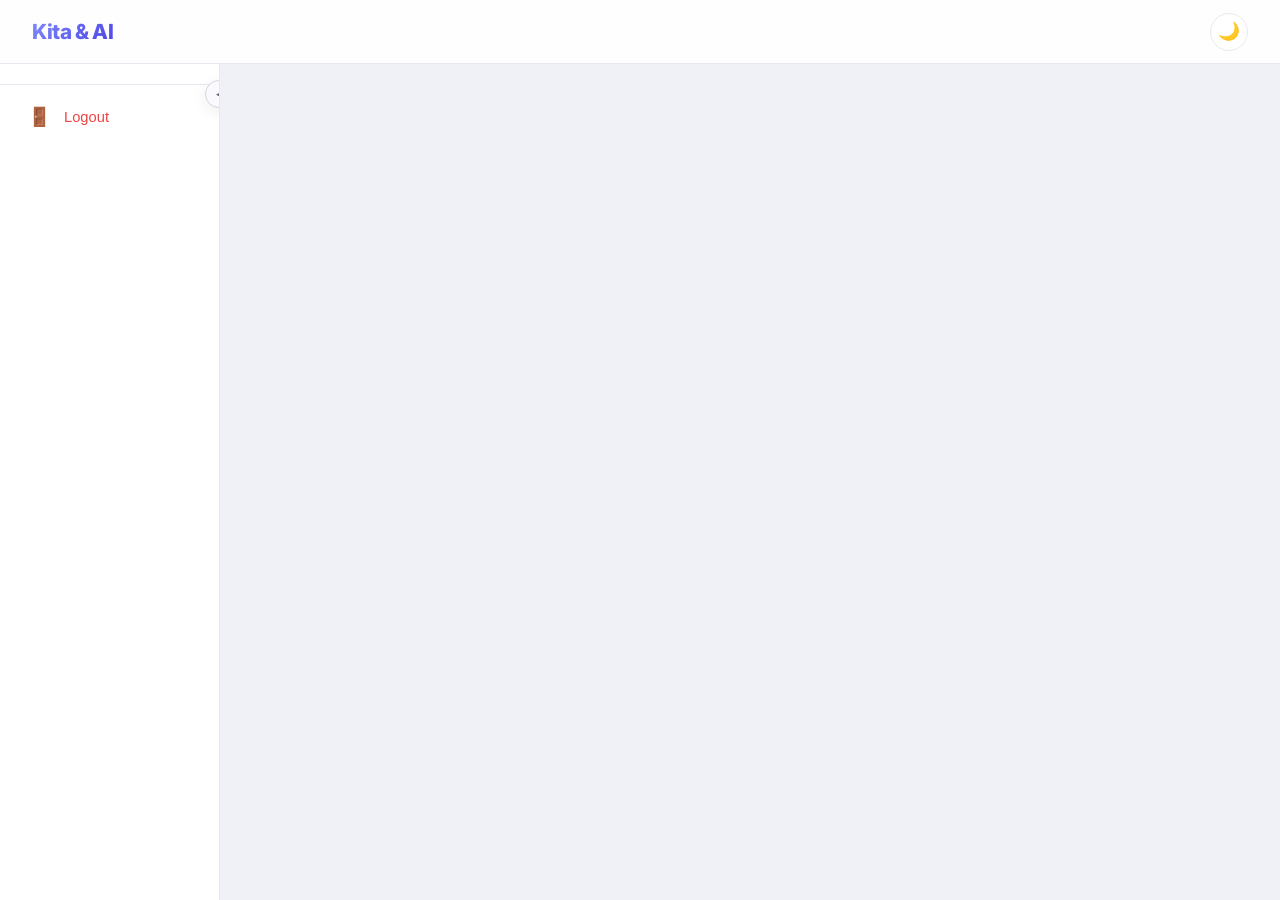
==== commit 242337eb: "feat(major): restruktur besar — [1] sidebar flex layout strict; [2] popup centered sukses/gagal; [3]" ====
--- a/index.html
+++ b/index.html
@@ -388,6 +388,30 @@
             </div>
           </div>
 
+          <div class="form-group">
+            <label for="profil-p1-teks" class="form-label">Warna Teks</label>
+            <div class="color-picker-row">
+              <input type="color"
+                     id="profil-p1-teks"
+                     class="form-color"
+                     value="#ffffff">
+              <span class="color-hex" id="profil-p1-teks-hex">#ffffff</span>
+              <span id="profil-p1-teks-preview"
+                    class="font-color-swatch"
+                    style="background: #ffffff; color: #1a1a1a;">Aa</span>
+            </div>
+            <div class="color-presets" data-target="profil-p1-teks">
+              <button class="preset-dot" style="background:#ffffff" data-color="#ffffff"></button>
+              <button class="preset-dot" style="background:#fbbf24" data-color="#fbbf24"></button>
+              <button class="preset-dot" style="background:#22d3ee" data-color="#22d3ee"></button>
+              <button class="preset-dot" style="background:#a3e635" data-color="#a3e635"></button>
+              <button class="preset-dot" style="background:#f472b6" data-color="#f472b6"></button>
+              <button class="preset-dot" style="background:#f87171" data-color="#f87171"></button>
+              <button class="preset-dot" style="background:#c084fc" data-color="#c084fc"></button>
+              <button class="preset-dot" style="background:#fb923c" data-color="#fb923c"></button>
+            </div>
+          </div>
+
           <!-- Preview bubble Person 1 -->
           <div class="bubble-preview-wrapper">
             <span class="preview-label">Preview:</span>
@@ -431,6 +455,30 @@
             </div>
           </div>
 
+          <div class="form-group">
+            <label for="profil-p2-teks" class="form-label">Warna Teks</label>
+            <div class="color-picker-row">
+              <input type="color"
+                     id="profil-p2-teks"
+                     class="form-color"
+                     value="#ffffff">
+              <span class="color-hex" id="profil-p2-teks-hex">#ffffff</span>
+              <span id="profil-p2-teks-preview"
+                    class="font-color-swatch"
+                    style="background: #ffffff; color: #1a1a1a;">Aa</span>
+            </div>
+            <div class="color-presets" data-target="profil-p2-teks">
+              <button class="preset-dot" style="background:#ffffff" data-color="#ffffff"></button>
+              <button class="preset-dot" style="background:#fbbf24" data-color="#fbbf24"></button>
+              <button class="preset-dot" style="background:#22d3ee" data-color="#22d3ee"></button>
+              <button class="preset-dot" style="background:#a3e635" data-color="#a3e635"></button>
+              <button class="preset-dot" style="background:#f472b6" data-color="#f472b6"></button>
+              <button class="preset-dot" style="background:#f87171" data-color="#f87171"></button>
+              <button class="preset-dot" style="background:#c084fc" data-color="#c084fc"></button>
+              <button class="preset-dot" style="background:#fb923c" data-color="#fb923c"></button>
+            </div>
+          </div>
+
           <!-- Preview bubble Person 2 -->
           <div class="bubble-preview-wrapper">
             <span class="preview-label">Preview:</span>
@@ -442,6 +490,88 @@
               </div>
               <div class="bubble-body" id="preview-p2-body">
                 <p>Hai! Ini preview bubble aku 🌸</p>
+              </div>
+            </div>
+          </div>
+        </div>
+
+        <!-- Card: Profil AI -->
+        <div class="form-card">
+          <h3 class="form-card-title">
+            <span class="card-icon">🤖</span> Profil AI
+          </h3>
+
+          <div class="form-group">
+            <label for="profil-ai-nama" class="form-label">Nama AI</label>
+            <input type="text"
+                   id="profil-ai-nama"
+                   class="form-input"
+                   placeholder="Nama panggilan AI"
+                   value="Kita AI"
+                   maxlength="30">
+          </div>
+
+          <div class="form-group">
+            <label for="profil-ai-avatar" class="form-label">Avatar / Emoji</label>
+            <div style="display:flex;gap:8px;align-items:center;">
+              <input type="text"
+                     id="profil-ai-avatar"
+                     class="form-input"
+                     placeholder="🤖"
+                     value="🤖"
+                     maxlength="10"
+                     style="flex:1;">
+              <span id="profil-ai-avatar-preview" style="font-size:2rem;">🤖</span>
+            </div>
+          </div>
+
+          <div class="form-group">
+            <label for="profil-ai-warna-bubble" class="form-label">Warna Bubble</label>
+            <div class="color-picker-row">
+              <input type="color"
+                     id="profil-ai-warna-bubble"
+                     class="form-color"
+                     value="#7c3aed">
+              <span class="color-hex" id="profil-ai-warna-bubble-hex">#7c3aed</span>
+            </div>
+          </div>
+
+          <div class="form-group">
+            <label for="profil-ai-teks" class="form-label">Warna Teks</label>
+            <div class="color-picker-row">
+              <input type="color"
+                     id="profil-ai-teks"
+                     class="form-color"
+                     value="#e0e0e0">
+              <span class="color-hex" id="profil-ai-teks-hex">#e0e0e0</span>
+              <span id="profil-ai-teks-preview"
+                    class="font-color-swatch"
+                    style="background: #e0e0e0; color: #1a1a1a;">Aa</span>
+            </div>
+            <div class="color-presets" data-target="profil-ai-teks">
+              <button class="preset-dot" style="background:#e0e0e0" data-color="#e0e0e0"></button>
+              <button class="preset-dot" style="background:#ffffff" data-color="#ffffff"></button>
+              <button class="preset-dot" style="background:#a78bfa" data-color="#a78bfa"></button>
+              <button class="preset-dot" style="background:#22d3ee" data-color="#22d3ee"></button>
+              <button class="preset-dot" style="background:#a3e635" data-color="#a3e635"></button>
+              <button class="preset-dot" style="background:#fbbf24" data-color="#fbbf24"></button>
+              <button class="preset-dot" style="background:#f472b6" data-color="#f472b6"></button>
+              <button class="preset-dot" style="background:#93c5fd" data-color="#93c5fd"></button>
+            </div>
+          </div>
+
+          <!-- Preview bubble AI -->
+          <div class="bubble-preview-wrapper">
+            <span class="preview-label">Preview:</span>
+            <div class="chat-bubble bubble-left bubble-preview bubble-ai"
+                 id="preview-ai">
+              <div class="bubble-header">
+                <span class="bubble-avatar" id="preview-ai-avatar-icon">🤖</span>
+                <span class="bubble-name" id="preview-ai-nama">Kita AI</span>
+                <span class="bubble-time">12.00</span>
+              </div>
+              <div class="bubble-body" id="preview-ai-body">
+                <p>Halo! Saya siap membantu ✨</p>
               </div>
             </div>
           </div>
@@ -521,81 +651,6 @@
                 <input type="checkbox" id="font-bold">
                 <span class="toggle-slider"></span>
               </label>
-            </div>
-          </div>
-
-          <!-- Warna teks Person 1 -->
-          <div class="form-group">
-            <label for="font-warna-p1" class="form-label">Warna Teks Kamu (Person 1)</label>
-            <div class="color-picker-row">
-              <input type="color"
-                     id="font-warna-p1"
-                     class="form-color"
-                     value="#ffffff">
-              <span class="color-hex" id="font-warna-p1-hex">#ffffff</span>
-              <span id="font-warna-p1-preview"
-                    class="font-color-swatch"
-                    style="background: #ffffff; color: #1a1a1a;">✨ Kamu</span>
-            </div>
-            <div class="color-presets" data-target="font-warna-p1">
-              <button class="preset-dot" style="background:#ffffff" data-color="#ffffff" title="Putih"></button>
-              <button class="preset-dot" style="background:#fbbf24" data-color="#fbbf24" title="Kuning"></button>
-              <button class="preset-dot" style="background:#22d3ee" data-color="#22d3ee" title="Cyan"></button>
-              <button class="preset-dot" style="background:#a3e635" data-color="#a3e635" title="Hijau"></button>
-              <button class="preset-dot" style="background:#f472b6" data-color="#f472b6" title="Pink"></button>
-              <button class="preset-dot" style="background:#f87171" data-color="#f87171" title="Merah"></button>
-              <button class="preset-dot" style="background:#c084fc" data-color="#c084fc" title="Ungu"></button>
-              <button class="preset-dot" style="background:#fb923c" data-color="#fb923c" title="Orange"></button>
-            </div>
-          </div>
-
-          <!-- Warna teks Person 2 -->
-          <div class="form-group">
-            <label for="font-warna-p2" class="form-label">Warna Teks Pacar (Person 2)</label>
-            <div class="color-picker-row">
-              <input type="color"
-                     id="font-warna-p2"
-                     class="form-color"
-                     value="#ffffff">
-              <span class="color-hex" id="font-warna-p2-hex">#ffffff</span>
-              <span id="font-warna-p2-preview"
-                    class="font-color-swatch"
-                    style="background: #ffffff; color: #1a1a1a;">🌸 Sari</span>
-            </div>
-            <div class="color-presets" data-target="font-warna-p2">
-              <button class="preset-dot" style="background:#ffffff" data-color="#ffffff" title="Putih"></button>
-              <button class="preset-dot" style="background:#fbbf24" data-color="#fbbf24" title="Kuning"></button>
-              <button class="preset-dot" style="background:#22d3ee" data-color="#22d3ee" title="Cyan"></button>
-              <button class="preset-dot" style="background:#a3e635" data-color="#a3e635" title="Hijau"></button>
-              <button class="preset-dot" style="background:#f472b6" data-color="#f472b6" title="Pink"></button>
-              <button class="preset-dot" style="background:#f87171" data-color="#f87171" title="Merah"></button>
-              <button class="preset-dot" style="background:#c084fc" data-color="#c084fc" title="Ungu"></button>
-              <button class="preset-dot" style="background:#fb923c" data-color="#fb923c" title="Orange"></button>
-            </div>
-          </div>
-
-          <!-- Warna teks AI -->
-          <div class="form-group">
-            <label for="font-warna-ai" class="form-label">Warna Teks AI</label>
-            <div class="color-picker-row">
-              <input type="color"
-                     id="font-warna-ai"
-                     class="form-color"
-                     value="#e0e0e0">
-              <span class="color-hex" id="font-warna-ai-hex">#e0e0e0</span>
-              <span id="font-warna-ai-preview"
-                    class="font-color-swatch"
-                    style="background: #e0e0e0; color: #1a1a1a;">🤖 AI</span>
-            </div>
-            <div class="color-presets" data-target="font-warna-ai">
-              <button class="preset-dot" style="background:#e0e0e0" data-color="#e0e0e0" title="Abu"></button>
-              <button class="preset-dot" style="background:#ffffff" data-color="#ffffff" title="Putih"></button>
-              <button class="preset-dot" style="background:#a78bfa" data-color="#a78bfa" title="Ungu Soft"></button>
-              <button class="preset-dot" style="background:#22d3ee" data-color="#22d3ee" title="Cyan"></button>
-              <button class="preset-dot" style="background:#a3e635" data-color="#a3e635" title="Hijau"></button>
-              <button class="preset-dot" style="background:#fbbf24" data-color="#fbbf24" title="Kuning"></button>
-              <button class="preset-dot" style="background:#f472b6" data-color="#f472b6" title="Pink"></button>
-              <button class="preset-dot" style="background:#93c5fd" data-color="#93c5fd" title="Biru Soft"></button>
             </div>
           </div>
 
--- a/css/style.css
+++ b/css/style.css
@@ -112,7 +112,8 @@
   font-family: 'Inter', 'Segoe UI Variable', 'Segoe UI', system-ui, -apple-system, sans-serif;
   background: var(--bg-root);
   color: var(--text-primary);
-  height: 100%;
+  height: 100vh;
+  max-height: 100vh;
   overflow: hidden;
   overscroll-behavior: none;
   display: flex;
@@ -186,34 +187,51 @@
 }
 
 /* ============================================================
-   WRAPPER UTAMA
+   WRAPPER UTAMA — Flex row, 100vh layout
    ============================================================ */
 #app-wrapper {
   display: flex;
   flex: 1;
   min-height: 0;
   overflow: hidden;
-  position: relative;
 }
 
 /* ============================================================
-   SIDEBAR NAVIGASI
+   SIDEBAR NAVIGASI — Fixed left, scrollable sendiri
    ============================================================ */
 #sidebar {
+  flex-shrink: 0;
   width: 220px;
   min-width: 60px;
   max-width: 320px;
-  background: var(--bg-surface);
-  border-right: 1px solid var(--border-subtle);
-  flex-shrink: 0;
+  height: 100%;
   overflow-y: auto;
   overflow-x: hidden;
   overscroll-behavior: contain;
+  background: var(--bg-surface);
+  border-right: 1px solid var(--border-subtle);
   padding: 20px 0 0;
+  display: flex;
+  flex-direction: column;
   position: relative;
+  transition: width 0.3s ease, background var(--transition-smooth);
+}
+
+/* ============================================================
+   MAIN CONTENT — Scrollable, flex column
+   ============================================================ */
+#main-content {
+  flex: 1;
+  min-width: 0;
+  height: 100%;
+  overflow-y: auto;
+  overflow-x: hidden;
+  overscroll-behavior: contain;
+  padding: 32px;
+  background: var(--bg-body);
   display: flex;
   flex-direction: column;
-  transition: all var(--transition-base);
+  transition: background var(--transition-smooth);
 }
 
 /* Toggle button */
@@ -2068,32 +2086,47 @@
    ============================================================ */
 .toast {
   position: fixed;
-  bottom: 36px;
+  top: 50%;
   left: 50%;
-  transform: translateX(-50%) translateY(120px);
+  transform: translate(-50%, -50%) scale(0.85);
+  padding: 20px 40px;
+  border-radius: 12px;
+  display: flex;
+  align-items: center;
+  gap: 12px;
+  z-index: 9999;
+  font-size: 16px;
+  font-weight: 600;
+  color: #fff;
+  opacity: 0;
+  pointer-events: none;
+  box-shadow: 0 8px 40px rgba(0,0,0,0.6);
+  transition: opacity 0.3s ease, transform 0.3s ease;
+}
+
+.toast.show {
+  opacity: 1;
+  transform: translate(-50%, -50%) scale(1);
+  pointer-events: auto;
+}
+
+/* Toast sukses */
+.toast.success {
+  background: linear-gradient(135deg, #166534, #15803d);
+  border: 1px solid #22c55e;
+}
+
+/* Toast gagal */
+.toast.error {
+  background: linear-gradient(135deg, #991b1b, #b91c1c);
+  border: 1px solid #ef4444;
+}
+
+/* Toast info (default) */
+.toast:not(.success):not(.error) {
   background: var(--bg-elevated);
   color: var(--text-primary);
   border: 1px solid var(--border-default);
-  border-radius: var(--radius-md);
-  padding: 14px 28px;
-  display: flex;
-  align-items: center;
-  gap: 12px;
-  box-shadow: 0 8px 40px rgba(0,0,0,0.5);
-  z-index: 9998;
-  font-size: 0.9rem;
-  font-weight: 600;
-  opacity: 0;
-  backdrop-filter: blur(20px);
-  -webkit-backdrop-filter: blur(20px);
-  transition: all 0.35s cubic-bezier(0.4,0,0.2,1);
-  pointer-events: none;
-}
-
-.toast.show {
-  opacity: 1;
-  transform: translateX(-50%) translateY(0);
-  pointer-events: auto;
 }
 
 .toast-icon { font-size: 1.3rem; flex-shrink: 0; }
@@ -2101,14 +2134,10 @@
 
 @media (max-width: 767px) {
   .toast {
-    bottom: 88px;
-    left: 16px;
-    right: 16px;
-    transform: translateY(120px);
-    padding: 13px 18px;
-    font-size: 0.85rem;
-  }
-  .toast.show { transform: translateY(0); }
+    padding: 16px 24px;
+    font-size: 14px;
+    max-width: 90vw;
+  }
 }
 
 /* ============================================================
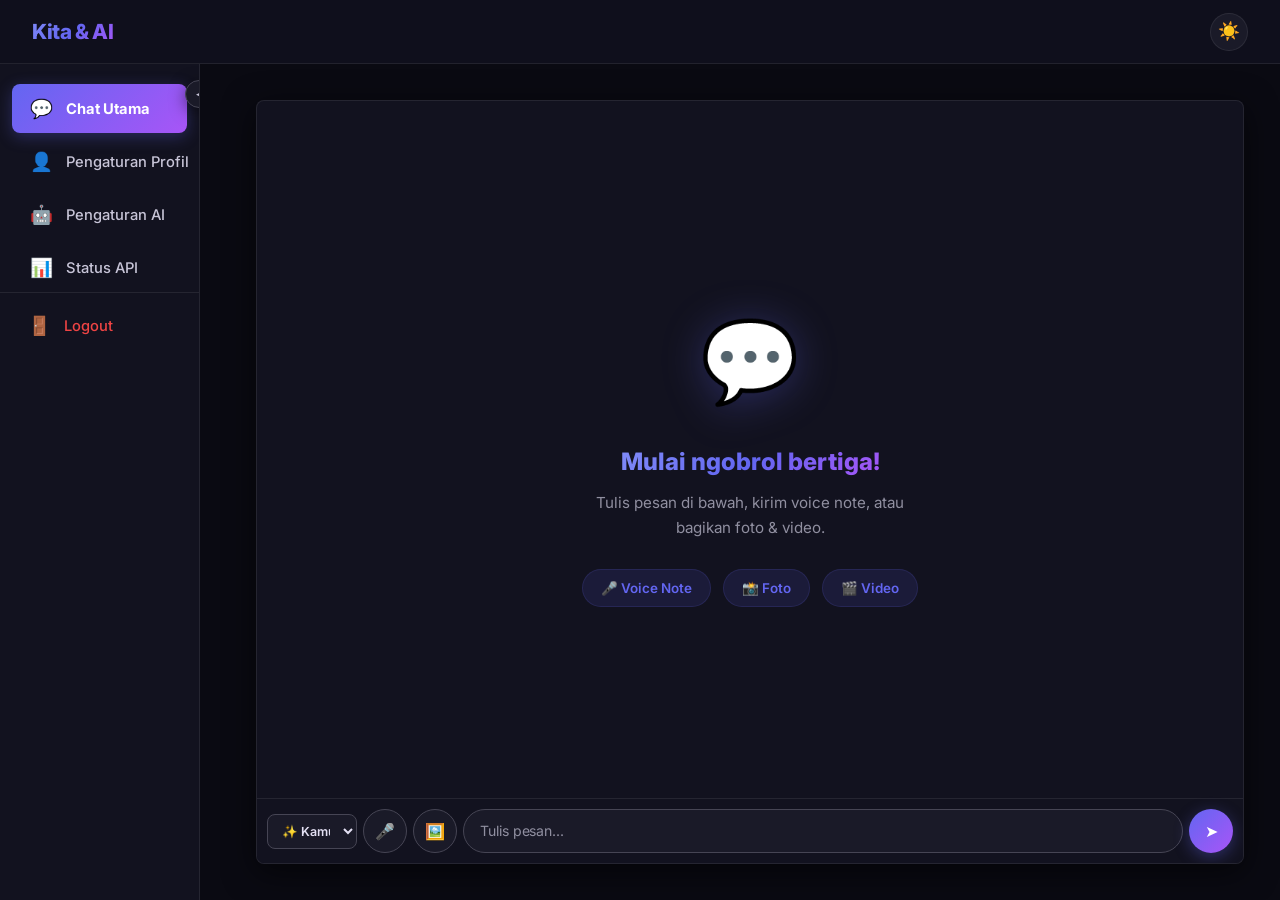
==== commit 63862e2b: "feat: premium UI + js-pro patterns + mobile-first responsive - Sidebar outside #app-wrapper (sibling" ====
--- a/index.html
+++ b/index.html
@@ -68,10 +68,22 @@
 </head>
 <body>
 
-  <!-- =========================================================
-        HEADER BAR ATAS
-       Menampilkan nama aplikasi + tombol toggle dark/light
-       ========================================================= -->
+  <!-- Skeleton Loading Screen -->
+  <div id="app-skeleton" class="app-skeleton">
+    <div class="skeleton-header"></div>
+    <div class="skeleton-body">
+      <div class="skeleton-sidebar"></div>
+      <div class="skeleton-content">
+        <div class="skeleton-card"></div>
+        <div class="skeleton-card"></div>
+      </div>
+    </div>
+  </div>
+
+  <!-- Offline Banner -->
+  <div id="offline-banner" class="offline-banner" style="display:none;">🔴 Kamu sedang offline — data mungkin tidak tersinkronisasi</div>
+
+  <!-- HEADER -->
   <header id="app-header">
     <h1 class="app-title">Kita &amp; AI</h1>
     <button id="btn-theme-toggle"
@@ -82,36 +94,31 @@
     </button>
   </header>
 
-  <!-- =========================================================
-       WRAPPER UTAMA (sidebar + konten)
-       ========================================================= -->
+  <!-- SIDEBAR (fixed, independent scroll) -->
+  <nav id="sidebar">
+    <button id="sidebar-toggle"
+            class="sidebar-toggle-btn"
+            title="Ciutkan / bentangkan sidebar"
+            aria-label="Toggle sidebar">
+      <span class="sidebar-toggle-icon">◀</span>
+    </button>
+
+    <ul id="nav-list">
+      <!-- Menu akan digenerate oleh app.js -->
+    </ul>
+
+    <div id="sidebar-footer" style="padding: 8px 10px; margin-top: auto; border-top: 1px solid var(--border-subtle);">
+      <button id="btn-logout-sidebar" class="nav-link" style="color: #ef4444;" title="Logout">
+        <span class="nav-icon">🚪</span>
+        <span class="nav-label">Logout</span>
+      </button>
+    </div>
+
+    <div id="sidebar-resize-handle" class="sidebar-resize-handle"></div>
+  </nav>
+
+  <!-- APP WRAPPER (hanya konten, tanpa sidebar) -->
   <div id="app-wrapper">
-
-    <!-- SIDEBAR NAVIGASI (tablet & desktop: sidebar kiri) -->
-    <nav id="sidebar">
-      <!-- Tombol toggle collapse/expand -->
-      <button id="sidebar-toggle"
-              class="sidebar-toggle-btn"
-              title="Ciutkan / bentangkan sidebar"
-              aria-label="Toggle sidebar">
-        <span class="sidebar-toggle-icon">◀</span>
-      </button>
-
-      <ul id="nav-list">
-        <!-- Menu akan digenerate oleh app.js -->
-      </ul>
-
-      <!-- Tombol logout di sidebar -->
-      <div id="sidebar-footer" style="padding: 8px 10px; margin-top: auto; border-top: 1px solid var(--border-subtle);">
-        <button id="btn-logout-sidebar" class="nav-link" style="color: #ef4444;" title="Logout">
-          <span class="nav-icon">🚪</span>
-          <span class="nav-label">Logout</span>
-        </button>
-      </div>
-
-      <!-- Handle resize (drag untuk ubah lebar sidebar) -->
-      <div id="sidebar-resize-handle" class="sidebar-resize-handle"></div>
-    </nav>
 
     <!-- ======================================================
          AREA KONTEN UTAMA
@@ -327,6 +334,14 @@
                     title="Kirim foto / gambar / video"
                     aria-label="Kirim media">
               🖼️
+            </button>
+
+            <button id="btn-export-chat"
+                    class="chat-action-btn"
+                    title="Export chat sebagai JSON"
+                    aria-label="Export chat"
+                    style="display:none;">
+              📥
             </button>
 
             <!-- Input teks pesan (auto-expand) -->
@@ -899,11 +914,12 @@
   </div>
 
   <!-- =========================================================
-       LIGHTBOX — Untuk tampil foto/gambar fullscreen
+       LIGHTBOX — Untuk tampil foto/gambar fullscreen + video
        ========================================================= -->
   <div id="lightbox-overlay" class="lightbox-overlay" style="display: none;">
     <button id="lightbox-close" class="lightbox-close" title="Tutup">✕</button>
     <img id="lightbox-img" src="" alt="Gambar fullscreen">
+    <video id="lightbox-video" controls style="display:none;max-width:92vw;max-height:92vh;border-radius:var(--radius-md);"></video>
   </div>
 
   <!-- =========================================================
--- a/css/style.css
+++ b/css/style.css
@@ -1,299 +1,184 @@
-/* ============================================================
+﻿/* ============================================================
    FILE: style.css
-   DESKRIPSI: Redesign modern "Kita & AI" — Dark mode premium
-   - Aksen: Electric Indigo (#6366f1)
-   - Typography: Inter (Google Fonts) + system sans-serif
-   - Glassmorphism, subtle shadows, smooth micro-interactions
-   - Responsif 3 breakpoint: Mobile / Tablet / Desktop
-   ============================================================ */
-
-/* ---------- RESET DASAR ---------- */
-*,
-*::before,
-*::after {
-  margin: 0;
-  padding: 0;
-  box-sizing: border-box;
-}
-
-html {
-  height: 100%;
-  overflow: hidden;
-  overscroll-behavior: none;
-  font-size: 16px;
-}
-
-/* ============================================================
-   VARIABEL WARNA — DARK MODE (default)
-   ============================================================ */
+   DESIGN: "Futuristic Intimacy" — Stitch Premium Redesign
+   - Dark mode base (#0a0a12), surface (#12121f)
+   - Indigo?Violet gradient (#6366f1 ? #a855f7)
+   - Glassmorphism header/modals, AI glow, subtle outlines
+   - Fixed sidebar z-50 + fixed header z-40
+   - Responsive: mobile bottom-nav, tablet/desktop sidebar
+   ============================================================ */
+
+/* ------------------------------------------------------------
+   CSS VARIABLES — Dark Mode
+   ------------------------------------------------------------ */
 :root {
-  /* Background hierarchy */
-  --bg-root:      #06060b;
-  --bg-body:      #0a0a12;
-  --bg-surface:   #111118;
-  --bg-elevated:  #16161f;
-  --bg-overlay:   #1c1c28;
-
-  /* Text hierarchy */
-  --text-primary:   #f1f1f4;
-  --text-secondary: #a1a1aa;
-  --text-muted:     #6b6b78;
-
-  /* Border */
-  --border-subtle:  #1e1e2a;
-  --border-default: #2a2a3a;
-
-  /* Accent — Electric Indigo */
+  --bg-root:    #06060b;
+  --bg-body:    #0a0a12;
+  --bg-surface: #12121f;
+  --bg-elevated:#1a1a28;
+  --bg-overlay: #1e1e2c;
+  --text-primary:   #e3e0f3;
+  --text-secondary: #c7c4d7;
+  --text-muted:     #908fa0;
+  --border-subtle:  rgba(255,255,255,0.08);
+  --border-default: #464554;
   --accent:        #6366f1;
   --accent-hover:  #818cf8;
+  --accent-end:    #a855f7;
   --accent-soft:   rgba(99,102,241,0.12);
   --accent-glow:   rgba(99,102,241,0.30);
-
-  /* Utility */
-  --shadow-xs:  0 1px 2px rgba(0,0,0,0.3);
-  --shadow-sm:  0 2px 8px rgba(0,0,0,0.4);
-  --shadow-md:  0 4px 16px rgba(0,0,0,0.5);
-  --shadow-lg:  0 8px 32px rgba(0,0,0,0.6);
-
-  --radius-xs: 6px;
-  --radius-sm: 10px;
-  --radius-md: 14px;
-  --radius-lg: 18px;
-  --radius-xl: 24px;
+  --ai-glow:       rgba(168,85,247,0.05);
+  --shadow-xs: 0 1px 2px rgba(0,0,0,0.3);
+  --shadow-sm: 0 2px 8px rgba(0,0,0,0.4);
+  --shadow-md: 0 4px 16px rgba(0,0,0,0.5);
+  --shadow-lg: 0 8px 32px rgba(0,0,0,0.6);
+  --radius-xs:   4px;
+  --radius-sm:   8px;
+  --radius-md:   12px;
+  --radius-lg:   16px;
+  --radius-xl:   24px;
+  --radius-2xl:  16px;
   --radius-full: 9999px;
-
-  --transition-quick: 0.15s cubic-bezier(0.4,0,0.2,1);
-  --transition-base:  0.25s cubic-bezier(0.4,0,0.2,1);
-  --transition-smooth: 0.35s cubic-bezier(0.4,0,0.2,1);
-
-  /* Bubble colors */
-  --bubble-person1:       #3b82f6;
-  --bubble-person1-text:  #ffffff;
-  --bubble-person2:       #ec4899;
-  --bubble-person2-text:  #ffffff;
-  --bubble-ai-border:     rgba(99,102,241,0.30);
-  --bubble-ai-bg:         rgba(99,102,241,0.08);
-  --bubble-ai-text:       #e4e4f0;
-}
-
-/* ============================================================
+  --cb-premium: cubic-bezier(0.32,0.72,0,1);
+  --transition-fast:   0.15s var(--cb-premium);
+  --transition-base:   0.25s var(--cb-premium);
+  --transition-smooth: 0.35s var(--cb-premium);
+  --header-h: 64px;
+  --sidebar-w: 220px;
+  --sidebar-collapsed-w: 60px;
+  --chat-max-w: 1000px;
+  --bottom-nav-h: 68px;
+}
+
+/* ------------------------------------------------------------
    LIGHT MODE
-   ============================================================ */
+   ------------------------------------------------------------ */
 body:not(.dark) {
-  --bg-root:      #f8f8fc;
-  --bg-body:      #f0f0f7;
-  --bg-surface:   #ffffff;
-  --bg-elevated:  #fafafe;
-  --bg-overlay:   #f4f4f9;
-
+  --bg-root:    #f5f5ff;
+  --bg-body:    #f0f0f7;
+  --bg-surface: #ffffff;
+  --bg-elevated:#f8f8fe;
+  --bg-overlay: #f2f2fb;
   --text-primary:   #13131e;
   --text-secondary: #5c5c6e;
   --text-muted:     #9494a6;
-
-  --border-subtle:  #e8e8f0;
+  --border-subtle:  rgba(0,0,0,0.08);
   --border-default: #d4d4e0;
-
-  --accent-soft:   rgba(99,102,241,0.08);
-  --accent-glow:   rgba(99,102,241,0.15);
-
+  --accent-soft:    rgba(99,102,241,0.08);
+  --accent-glow:    rgba(99,102,241,0.15);
   --shadow-xs:  0 1px 2px rgba(0,0,0,0.04);
   --shadow-sm:  0 2px 8px rgba(0,0,0,0.05);
   --shadow-md:  0 4px 16px rgba(0,0,0,0.07);
   --shadow-lg:  0 8px 32px rgba(0,0,0,0.10);
-
-  --bubble-ai-bg:      rgba(99,102,241,0.06);
-  --bubble-ai-text:    #2e1065;
-}
-
-/* ============================================================
-   BODY FOUNDATION
-   ============================================================ */
+}
+
+/* ============================================================
+   RESET and BASE
+   ============================================================ */
+*, *::before, *::after { margin:0; padding:0; box-sizing:border-box; }
+
+html { height:100%; overflow:hidden; overscroll-behavior:none; font-size:16px; }
+
 body {
-  font-family: 'Inter', 'Segoe UI Variable', 'Segoe UI', system-ui, -apple-system, sans-serif;
-  background: var(--bg-root);
+  font-family: 'Inter','Segoe UI Variable','Segoe UI',system-ui,-apple-system,sans-serif;
+  background: var(--bg-body);
   color: var(--text-primary);
-  height: 100vh;
-  max-height: 100vh;
-  overflow: hidden;
+  height: 100vh; max-height: 100vh; overflow: hidden;
   overscroll-behavior: none;
-  display: flex;
-  flex-direction: column;
+  display: flex; flex-direction: column;
   transition: background var(--transition-smooth), color var(--transition-smooth);
   -webkit-font-smoothing: antialiased;
   -moz-osx-font-smoothing: grayscale;
-  letter-spacing: -0.01em;
-}
-
-/* ============================================================
-   HEADER BAR — Glassmorphism
+  font-size: clamp(13px, 0.875rem + 0.15vw, 16px); line-height: 1.5;
+}
+
+/* ============================================================
+   HEADER — Fixed top, glassmorphism
    ============================================================ */
 #app-header {
-  display: flex;
-  align-items: center;
-  justify-content: space-between;
-  padding: 0 28px;
-  height: 62px;
-  background: rgba(17,17,24,0.82);
+  position: fixed; top:0; left:0; right:0; z-index: 40;
+  display: flex; align-items: center; justify-content: space-between;
+  padding: 0 24px; height: var(--header-h);
+  background: rgba(18,18,31,0.82);
+  backdrop-filter: blur(12px);
+  -webkit-backdrop-filter: blur(12px);
   border-bottom: 1px solid var(--border-subtle);
-  flex-shrink: 0;
-  z-index: 100;
-  backdrop-filter: blur(20px);
-  -webkit-backdrop-filter: blur(20px);
   transition: background var(--transition-smooth), border-color var(--transition-smooth);
 }
-
-body:not(.dark) #app-header {
-  background: rgba(255,255,255,0.82);
-}
+body:not(.dark) #app-header { background: rgba(255,255,255,0.82); }
 
 .app-title {
-  font-size: 1.25rem;
-  font-weight: 800;
-  letter-spacing: -0.02em;
+  font-size: clamp(1.05rem, 1.1rem + 0.3vw, 1.35rem); font-weight: 800; letter-spacing: -0.02em;
   color: var(--text-primary);
-  background: linear-gradient(135deg, #818cf8, #6366f1, #4f46e5);
-  -webkit-background-clip: text;
-  -webkit-text-fill-color: transparent;
+  background: linear-gradient(135deg, var(--accent-hover), var(--accent), var(--accent-end));
+  -webkit-background-clip: text; -webkit-text-fill-color: transparent;
   background-clip: text;
 }
 
 .btn-icon {
-  background: var(--bg-surface);
-  border: 1px solid var(--border-subtle);
-  border-radius: 50%;
-  width: 38px;
-  height: 38px;
-  font-size: 1.1rem;
-  cursor: pointer;
-  display: flex;
-  align-items: center;
-  justify-content: center;
-  color: var(--text-primary);
-  padding: 0;
-  flex-shrink: 0;
-  transition: all var(--transition-quick);
-}
-
+  background: var(--bg-elevated); border: 1px solid var(--border-subtle);
+  border-radius: 50%; width: 38px; height: 38px; font-size: 1.1rem;
+  cursor: pointer; display: flex; align-items: center; justify-content: center;
+  color: var(--text-primary); padding: 0; flex-shrink: 0;
+  transition: all var(--transition-fast);
+}
 .btn-icon:hover {
-  background: var(--accent-soft);
-  border-color: var(--accent);
-  color: var(--accent);
-  transform: scale(1.08);
-  box-shadow: 0 0 16px var(--accent-glow);
-}
-
-.btn-icon:active {
-  transform: scale(0.94);
-}
-
-/* ============================================================
-   WRAPPER UTAMA — Flex row, 100vh layout
+  background: var(--accent-soft); border-color: var(--accent); color: var(--accent);
+  transform: scale(1.08); box-shadow: 0 0 16px var(--accent-glow);
+}
+.btn-icon:active { transform: scale(0.94); }
+
+/* ============================================================
+   APP WRAPPER
    ============================================================ */
 #app-wrapper {
-  display: flex;
-  flex: 1;
-  min-height: 0;
-  overflow: hidden;
-}
-
-/* ============================================================
-   SIDEBAR NAVIGASI — Fixed left, scrollable sendiri
+  display: flex; flex: 1; min-height: 0; overflow: hidden;
+  margin-top: var(--header-h);
+}
+
+/* ============================================================
+   SIDEBAR — Fixed left, z-50
    ============================================================ */
 #sidebar {
-  flex-shrink: 0;
-  width: 220px;
-  min-width: 60px;
-  max-width: 320px;
-  height: 100%;
-  overflow-y: auto;
-  overflow-x: hidden;
-  overscroll-behavior: contain;
-  background: var(--bg-surface);
-  border-right: 1px solid var(--border-subtle);
-  padding: 20px 0 0;
-  display: flex;
-  flex-direction: column;
-  position: relative;
-  transition: width 0.3s ease, background var(--transition-smooth);
-}
-
-/* ============================================================
-   MAIN CONTENT — Scrollable, flex column
-   ============================================================ */
-#main-content {
-  flex: 1;
-  min-width: 0;
-  height: 100%;
-  overflow-y: auto;
-  overflow-x: hidden;
-  overscroll-behavior: contain;
-  padding: 32px;
-  background: var(--bg-body);
-  display: flex;
-  flex-direction: column;
-  transition: background var(--transition-smooth);
-}
-
-/* Toggle button */
+  position: fixed; left: 0; top: var(--header-h); bottom: 0; z-index: 50;
+  width: var(--sidebar-w); min-width: var(--sidebar-collapsed-w); max-width: 320px;
+  overflow-y: auto; overflow-x: hidden; overscroll-behavior: contain;
+  background: var(--bg-surface); border-right: 1px solid var(--border-subtle);
+  padding: 16px 0 0; display: flex; flex-direction: column;
+  transition: width 0.3s var(--cb-premium), background var(--transition-smooth);
+}
+#sidebar::-webkit-scrollbar { width: 4px; }
+#sidebar::-webkit-scrollbar-track { background: transparent; }
+#sidebar::-webkit-scrollbar-thumb { background: var(--border-default); border-radius: 4px; }
+
 .sidebar-toggle-btn {
-  position: absolute;
-  top: 16px;
-  right: -14px;
-  width: 28px;
-  height: 28px;
-  border-radius: 50%;
-  border: 1px solid var(--border-default);
-  background: var(--bg-elevated);
-  color: var(--text-secondary);
-  font-size: 0.55rem;
-  cursor: pointer;
-  z-index: 20;
-  display: flex;
-  align-items: center;
-  justify-content: center;
-  padding: 0;
-  box-shadow: var(--shadow-md);
-  transition: all var(--transition-quick);
-}
-
+  position: absolute; top: 16px; right: -14px; z-index: 20;
+  width: 28px; height: 28px; border-radius: 50%;
+  border: 1px solid var(--border-default); background: var(--bg-elevated);
+  color: var(--text-secondary); font-size: 0.55rem; cursor: pointer;
+  display: flex; align-items: center; justify-content: center;
+  padding: 0; box-shadow: var(--shadow-md);
+  transition: all var(--transition-fast);
+}
 .sidebar-toggle-btn:hover {
-  background: var(--accent);
-  border-color: var(--accent);
-  color: #fff;
-  box-shadow: 0 0 16px var(--accent-glow);
-  transform: scale(1.1);
-}
-
-.sidebar-toggle-icon {
-  display: inline-block;
-  transition: transform var(--transition-base);
-}
-
-/* Resize handle */
+  background: var(--accent); border-color: var(--accent); color: #fff;
+  box-shadow: 0 0 16px var(--accent-glow); transform: scale(1.1);
+}
+.sidebar-toggle-icon { display: inline-block; transition: transform var(--transition-base); }
+
 .sidebar-resize-handle {
-  position: absolute;
-  top: 0;
-  right: -2px;
-  width: 5px;
-  height: 100%;
-  cursor: col-resize;
-  z-index: 15;
-  transition: background 0.15s;
+  position: absolute; top: 0; right: -2px; width: 5px; height: 100%;
+  cursor: col-resize; z-index: 15; transition: background 0.15s var(--cb-premium);
   border-radius: 0 2px 2px 0;
 }
-
 .sidebar-resize-handle:hover,
-.sidebar-resize-handle.active {
-  background: var(--accent);
-  opacity: 0.5;
-}
-
-/* Collapsed state */
+.sidebar-resize-handle.active { background: var(--accent); opacity: 0.5; }
+
+/* Collapsed */
 #sidebar.collapsed {
-  width: 60px !important;
-  min-width: 60px !important;
-}
-
+  width: var(--sidebar-collapsed-w) !important;
+  min-width: var(--sidebar-collapsed-w) !important;
+}
 #sidebar.collapsed .nav-label { display: none; }
 #sidebar.collapsed .nav-link { justify-content: center; padding: 12px 4px; gap: 0; }
 #sidebar.collapsed .nav-icon { font-size: 1.35rem; }
@@ -302,1042 +187,582 @@
 #sidebar.collapsed #sidebar-footer .nav-label { display: none; }
 #sidebar.collapsed #sidebar-footer .nav-link { justify-content: center; padding: 12px 4px; }
 
-/* Nav list */
-#nav-list {
-  list-style: none;
-  display: flex;
-  flex-direction: column;
-  gap: 3px;
-  padding: 0 10px;
-}
-
+/* Nav */
+#nav-list { list-style: none; display: flex; flex-direction: column; gap: 3px; padding: 0 10px; }
 .nav-item { display: block; }
-
 .nav-link {
-  display: flex;
-  align-items: center;
-  gap: 12px;
-  padding: 12px 14px;
-  border-radius: var(--radius-sm);
-  text-decoration: none;
-  color: var(--text-secondary);
-  font-size: 0.9rem;
-  font-weight: 500;
-  cursor: pointer;
-  transition: all var(--transition-quick);
-  border: none;
-  background: transparent;
-  width: 100%;
-  text-align: left;
-}
-
+  display: flex; align-items: center; gap: 12px; padding: 12px 14px;
+  border-radius: var(--radius-sm); text-decoration: none; color: var(--text-secondary);
+  font-size: 0.9rem; font-weight: 500; cursor: pointer;
+  transition: all var(--transition-fast); border: none; background: transparent;
+  width: 100%; text-align: left; font-family: inherit;
+}
 .nav-link:hover {
-  background: var(--accent-soft);
-  color: var(--text-primary);
-  transform: translateX(3px);
-}
-
+  background: var(--accent-soft); color: var(--text-primary); transform: translateX(3px);
+}
 .nav-link.active {
-  background: linear-gradient(135deg, var(--accent), #4f46e5);
-  color: #fff;
-  font-weight: 700;
-  box-shadow: 0 4px 16px var(--accent-glow);
+  background: linear-gradient(135deg, var(--accent), var(--accent-end));
+  color: #fff; font-weight: 700; box-shadow: 0 4px 16px var(--accent-glow);
   transform: none;
 }
-
 .nav-link.active:hover {
-  background: linear-gradient(135deg, #818cf8, #6366f1);
-  color: #fff;
-  transform: none;
-}
-
-.nav-icon {
-  font-size: 1.15rem;
-  flex-shrink: 0;
-  width: 26px;
-  text-align: center;
-  transition: transform var(--transition-quick);
-}
-
-.nav-link:hover .nav-icon {
-  transform: scale(1.15);
-}
-
-.nav-label {
-  white-space: nowrap;
-}
-
-/* Sidebar footer (logout) */
-#sidebar-footer {
-  padding: 12px 10px;
-  margin-top: auto;
-  border-top: 1px solid var(--border-subtle);
-}
-
-#sidebar-footer .nav-link {
-  color: #f87171;
-}
-
-#sidebar-footer .nav-link:hover {
-  background: rgba(248,113,113,0.12);
-  color: #ef4444;
-}
-
-/* Sidebar scrollbar */
-#sidebar::-webkit-scrollbar { width: 4px; }
-#sidebar::-webkit-scrollbar-track { background: transparent; }
-#sidebar::-webkit-scrollbar-thumb {
-  background: var(--border-default);
-  border-radius: 4px;
-}
-
-/* ============================================================
-   MAIN CONTENT AREA
+  background: linear-gradient(135deg, var(--accent-hover), var(--accent));
+  color: #fff; transform: none;
+}
+.nav-icon { font-size: 1.15rem; flex-shrink: 0; width: 26px; text-align: center; transition: transform var(--transition-fast); }
+.nav-link:hover .nav-icon { transform: scale(1.15); }
+.nav-label { white-space: nowrap; }
+
+#sidebar-footer { padding: 12px 10px; margin-top: auto; border-top: 1px solid var(--border-subtle); }
+#sidebar-footer .nav-link { color: #f87171; }
+#sidebar-footer .nav-link:hover { background: rgba(248,113,113,0.12); color: #ef4444; }
+
+/* ============================================================
+   MAIN CONTENT
    ============================================================ */
 #main-content {
-  flex: 1;
-  min-height: 0;
-  display: flex;
-  flex-direction: column;
-  padding: 32px;
-  overflow: hidden;
-  overscroll-behavior: contain;
-  background: var(--bg-body);
-  transition: background var(--transition-smooth);
-}
-
+  flex: 1; min-width: 0; height: 100%; overflow-y: auto; overflow-x: hidden;
+  overscroll-behavior: contain; padding: 32px; background: var(--bg-body);
+  display: flex; flex-direction: column;
+  margin-left: var(--sidebar-w);
+  transition: background var(--transition-smooth), margin-left 0.3s var(--cb-premium);
+}
 #main-content::-webkit-scrollbar { width: 6px; }
 #main-content::-webkit-scrollbar-track { background: transparent; }
-#main-content::-webkit-scrollbar-thumb {
-  background: var(--border-default);
-  border-radius: 6px;
-}
-
-/* Section wrapper */
+#main-content::-webkit-scrollbar-thumb { background: var(--accent); border-radius: 6px; }
+
+/* ============================================================
+   BOTTOM NAV — Mobile
+   ============================================================ */
+#bottom-nav {
+  display: none; position: fixed; bottom: 0; left: 0; right: 0; z-index: 100;
+  height: var(--bottom-nav-h);
+  background: rgba(18,18,31,0.92); backdrop-filter: blur(12px);
+  -webkit-backdrop-filter: blur(12px);
+  border-top: 1px solid var(--border-subtle);
+  box-shadow: 0 -4px 20px rgba(0,0,0,0.3);
+  padding-bottom: env(safe-area-inset-bottom, 0);
+  transition: background var(--transition-smooth);
+}
+body:not(.dark) #bottom-nav { background: rgba(255,255,255,0.92); }
+
+#bottom-nav-list { list-style: none; display: flex; height: 100%; }
+.bottom-nav-item { flex: 1; }
+.bottom-nav-link {
+  display: flex; flex-direction: column; align-items: center; justify-content: center;
+  gap: 4px; height: 100%; text-decoration: none; color: var(--text-muted);
+  font-size: 0.65rem; font-weight: 600; cursor: pointer; border: none;
+  background: transparent; width: 100%; padding: 6px 4px 8px;
+  position: relative; transition: all var(--transition-fast); font-family: inherit;
+}
+.bottom-nav-link .nav-icon { font-size: 1.35rem; transition: transform var(--transition-fast); }
+.bottom-nav-link:hover { color: var(--text-primary); }
+.bottom-nav-link:hover .nav-icon { transform: scale(1.15); }
+.bottom-nav-link.active { color: var(--accent); font-weight: 700; }
+.bottom-nav-link.active .nav-icon { transform: scale(1.1); }
+.bottom-nav-link.active::before {
+  content: ""; position: absolute; top: 0; width: 28px; height: 3px;
+  background: var(--accent); border-radius: 0 0 3px 3px;
+  box-shadow: 0 0 10px var(--accent-glow);
+}
+
+/* ============================================================
+   CONTENT SECTIONS
+   ============================================================ */
 .content-section {
-  display: none;
-  background: var(--bg-surface);
-  border-radius: var(--radius-lg);
-  padding: 36px;
-  box-shadow: var(--shadow-lg);
-  min-height: 320px;
+  display: none; background: var(--bg-surface); border-radius: var(--radius-lg);
+  padding: 36px; box-shadow: var(--shadow-lg); min-height: 320px;
   border: 1px solid var(--border-subtle);
-  animation: fadeSlideIn 0.3s ease-out;
+  animation: fadeSlideIn 0.3s var(--cb-premium);
   transition: background var(--transition-smooth), border-color var(--transition-smooth), box-shadow var(--transition-smooth);
 }
-
-.content-section.active {
-  display: flex;
-  flex-direction: column;
-  flex: 1;
-  overflow-y: auto;
-  min-height: 0;
-}
+.content-section.active { display: flex; flex-direction: column; flex: 1; overflow-y: auto; min-height: 0; }
 
 @keyframes fadeSlideIn {
   from { opacity: 0; transform: translateY(12px); }
   to   { opacity: 1; transform: translateY(0); }
 }
 
-.content-section h2 {
-  font-size: 1.5rem;
-  font-weight: 800;
-  margin-bottom: 14px;
-  color: var(--text-primary);
-  letter-spacing: -0.02em;
-}
-
-.content-section p {
-  color: var(--text-secondary);
-  line-height: 1.75;
-  font-size: 0.95rem;
-}
-
-/* ============================================================
-   BOTTOM NAVIGATION — Mobile
-   ============================================================ */
-#bottom-nav {
-  display: none;
-  position: fixed;
-  bottom: 0;
-  left: 0;
-  right: 0;
-  height: 68px;
-  background: rgba(17,17,24,0.92);
-  border-top: 1px solid var(--border-subtle);
-  box-shadow: 0 -4px 20px rgba(0,0,0,0.3);
-  z-index: 100;
-  padding-bottom: env(safe-area-inset-bottom, 0);
-  backdrop-filter: blur(20px);
-  -webkit-backdrop-filter: blur(20px);
-  transition: background var(--transition-smooth);
-}
-
-body:not(.dark) #bottom-nav {
-  background: rgba(255,255,255,0.92);
-}
-
-#bottom-nav-list {
-  list-style: none;
-  display: flex;
-  height: 100%;
-}
-
-.bottom-nav-item { flex: 1; }
-
-.bottom-nav-link {
-  display: flex;
-  flex-direction: column;
-  align-items: center;
-  justify-content: center;
-  gap: 4px;
-  height: 100%;
-  text-decoration: none;
-  color: var(--text-muted);
-  font-size: 0.65rem;
-  font-weight: 600;
-  cursor: pointer;
-  border: none;
-  background: transparent;
-  width: 100%;
-  padding: 6px 4px 8px;
-  position: relative;
-  transition: all var(--transition-quick);
-}
-
-.bottom-nav-link .nav-icon {
-  font-size: 1.35rem;
-  transition: transform var(--transition-quick);
-}
-
-.bottom-nav-link:hover {
-  color: var(--text-primary);
-}
-
-.bottom-nav-link:hover .nav-icon {
-  transform: scale(1.15);
-}
-
-.bottom-nav-link.active {
-  color: var(--accent);
-  font-weight: 700;
-}
-
-.bottom-nav-link.active .nav-icon {
-  transform: scale(1.1);
-}
-
-.bottom-nav-link.active::before {
-  content: "";
-  position: absolute;
-  top: 0;
-  width: 28px;
-  height: 3px;
-  background: var(--accent);
-  border-radius: 0 0 3px 3px;
-  box-shadow: 0 0 10px var(--accent-glow);
-}
-
-/* ============================================================
-   RESPONSIVE BREAKPOINTS
-   ============================================================ */
-
-/* Mobile */
-@media (max-width: 767px) {
-  #sidebar { display: none; }
-  #bottom-nav { display: block; }
-  #app-wrapper { padding-bottom: 68px; }
-
-  #app-header {
-    padding: 0 16px;
-    height: 52px;
-  }
-
-  .app-title { font-size: 1.1rem; }
-
-  #main-content { padding: 10px; }
-
-  .content-section {
-    padding: 20px;
-    border-radius: var(--radius-md);
-    box-shadow: var(--shadow-sm);
-  }
-
-  .content-section h2 { font-size: 1.25rem; }
-  .content-section p { font-size: 0.9rem; }
-}
-
-/* Tablet */
-@media (min-width: 768px) and (max-width: 1024px) {
-  #sidebar {
-    display: block;
-    padding: 14px 0 8px;
-  }
-  #bottom-nav { display: none; }
-  #app-wrapper { padding-bottom: 0; }
-
-  #app-header {
-    padding: 0 20px;
-    height: 56px;
-  }
-
-  #main-content { padding: 20px; }
-
-  .content-section {
-    padding: 28px;
-    border-radius: var(--radius-lg);
-    min-height: 280px;
-  }
-}
-
-/* Desktop */
-@media (min-width: 1025px) {
-  #sidebar {
-    display: block;
-    padding: 20px 0 12px;
-  }
-
-  #nav-list {
-    padding: 0 12px;
-    gap: 4px;
-  }
-
-  .nav-link {
-    padding: 13px 16px;
-    font-size: 0.92rem;
-  }
-
-  #bottom-nav { display: none; }
-  #app-wrapper { padding-bottom: 0; }
-
-  #app-header {
-    padding: 0 32px;
-    height: 64px;
-  }
-
-  .app-title { font-size: 1.3rem; }
-
-  #main-content {
-    padding: 36px;
-  }
-
-  .content-section {
-    width: 100%;
-    max-width: 860px;
-    margin: 0 auto;
-    padding: 40px;
-    min-height: 400px;
-    border-radius: var(--radius-xl);
-  }
-}
-
 /* ============================================================
    SECTION CHAT
    ============================================================ */
 #section-chat.content-section {
-  display: none;
-  flex-direction: column;
-  padding: 0;
-  overflow: hidden;
-  border-radius: var(--radius-lg);
-  background: var(--bg-surface);
-  box-shadow: var(--shadow-lg);
-  border: 1px solid var(--border-subtle);
-  min-height: 0;
-  position: relative;
-}
-
-#section-chat.content-section.active {
-  display: flex;
-}
-
-/* Chat bubble area */
+  display: none; flex-direction: column; padding: 0; overflow: hidden;
+  border-radius: var(--radius-lg); background: var(--bg-surface);
+  box-shadow: var(--shadow-lg); border: 1px solid var(--border-subtle);
+  min-height: 0; position: relative;
+}
+#section-chat.content-section.active { display: flex; }
+
 #chat-bubble-area {
-  flex: 1;
-  overflow-y: auto;
-  padding: 24px 28px 16px;
-  display: flex;
-  flex-direction: column;
-  gap: 16px;
-  scrollbar-width: thin;
-  scrollbar-color: var(--border-default) transparent;
-  background:
-    radial-gradient(ellipse at 50% 0%, rgba(99,102,241,0.04) 0%, transparent 60%),
-    radial-gradient(ellipse at 80% 100%, rgba(236,72,153,0.03) 0%, transparent 50%);
-}
-
+  flex: 1; overflow-y: auto; overscroll-behavior: contain;
+  padding: 24px 28px 16px; display: flex; flex-direction: column; gap: 16px;
+  scrollbar-width: thin; scrollbar-color: var(--border-default) transparent;
+}
 #chat-bubble-area::-webkit-scrollbar { width: 5px; }
 #chat-bubble-area::-webkit-scrollbar-track { background: transparent; }
-#chat-bubble-area::-webkit-scrollbar-thumb {
-  background: var(--border-default);
-  border-radius: 5px;
-}
-
-/* ---------- CHAT BUBBLE — dasar ---------- */
+#chat-bubble-area::-webkit-scrollbar-thumb { background: var(--accent); border-radius: 5px; }
+
+/* Chat bubbles */
 .chat-bubble {
-  display: flex;
-  flex-direction: column;
-  max-width: 72%;
-  animation: bubbleIn 0.35s cubic-bezier(0.34,1.56,0.64,1) both;
-}
-
-@keyframes bubbleIn {
+  display: flex; flex-direction: column; max-width: 72%;
+  animation: slideUp 0.35s cubic-bezier(0.34,1.56,0.64,1) both;
+}
+@keyframes slideUp {
   from { opacity: 0; transform: translateY(14px) scale(0.94); }
   to   { opacity: 1; transform: translateY(0) scale(1); }
 }
-
-.bubble-right {
-  align-self: flex-end;
-  align-items: flex-end;
-  animation: bubbleInRight 0.35s cubic-bezier(0.34,1.56,0.64,1) both;
-}
-
-@keyframes bubbleInRight {
-  from { opacity: 0; transform: translateX(18px) scale(0.93); }
-  to   { opacity: 1; transform: translateX(0) scale(1); }
-}
-
-.bubble-left {
-  align-self: flex-start;
-  align-items: flex-start;
-  animation: bubbleInLeft 0.35s cubic-bezier(0.34,1.56,0.64,1) both;
-}
-
-@keyframes bubbleInLeft {
-  from { opacity: 0; transform: translateX(-18px) scale(0.93); }
-  to   { opacity: 1; transform: translateX(0) scale(1); }
-}
-
-.chat-bubble:hover {
-  z-index: 2;
-}
-
-/* ---------- Header bubble ---------- */
+.bubble-right { align-self: flex-end; align-items: flex-end; }
+.bubble-left  { align-self: flex-start; align-items: flex-start; }
+
 .bubble-header {
-  display: flex;
-  align-items: center;
-  gap: 8px;
-  margin-bottom: 4px;
-  padding: 0 6px;
-  font-size: 0.75rem;
-}
-
-.bubble-right .bubble-header {
-  flex-direction: row-reverse;
-}
-
-.bubble-name {
-  font-weight: 700;
-  color: var(--text-secondary);
-  font-size: 0.73rem;
-}
-
-.bubble-person1 .bubble-name { color: var(--bubble-person1); }
-.bubble-person2 .bubble-name { color: var(--bubble-person2); }
-.bubble-ai .bubble-name      { color: var(--accent); font-weight: 700; }
-
-.bubble-time {
-  color: var(--text-muted);
-  font-size: 0.68rem;
-  font-weight: 500;
-}
-
-.bubble-avatar {
-  font-size: 1.05rem;
-}
-
-/* ---------- Body bubble ---------- */
+  display: flex; align-items: center; gap: 8px;
+  margin-bottom: 4px; padding: 0 6px; font-size: 0.75rem;
+}
+.bubble-right .bubble-header { flex-direction: row-reverse; }
+.bubble-name   { font-weight: 700; color: var(--text-secondary); font-size: 0.73rem; }
+.bubble-avatar { font-size: 1.05rem; }
+.bubble-time   { color: var(--text-muted); font-size: 0.68rem; font-weight: 500; }
+
 .bubble-body {
-  padding: 12px 18px;
-  border-radius: var(--radius-md);
-  font-size: 0.94rem;
-  line-height: 1.6;
-  word-break: break-word;
-  position: relative;
-  box-shadow: var(--shadow-xs);
-  transition: box-shadow var(--transition-quick);
-}
-
-.bubble-body p {
-  line-height: 1.6;
-}
-
-/* ---------- Person 1 (kanan, biru) ---------- */
+  padding: 12px 18px; border-radius: var(--radius-2xl);
+  font-size: clamp(0.85rem, 0.89rem + 0.08vw, 0.96rem); line-height: 1.6; word-break: break-word; position: relative;
+  box-shadow: var(--shadow-xs); transition: box-shadow var(--transition-fast);
+}
+.bubble-body p { line-height: 1.6; }
+
+/* Person 1 (right, gradient accent) */
 .bubble-person1 .bubble-body {
-  background: linear-gradient(135deg, var(--bubble-person1), #2563eb);
-  color: var(--bubble-person1-text);
-  border-bottom-right-radius: 6px;
-  box-shadow: 0 2px 12px rgba(59,130,246,0.25);
-}
-
-/* ---------- Person 2 (kiri, pink) ---------- */
+  background: linear-gradient(135deg, var(--accent), var(--accent-end));
+  color: #fff; border-bottom-right-radius: 4px;
+  box-shadow: 0 2px 12px rgba(99,102,241,0.25);
+}
+
+/* Person 2 (left, surface + accent border) */
 .bubble-person2 .bubble-body {
-  background: linear-gradient(135deg, var(--bubble-person2), #db2777);
-  color: var(--bubble-person2-text);
-  border-bottom-left-radius: 6px;
-  box-shadow: 0 2px 12px rgba(236,72,153,0.25);
-}
-
-/* ---------- AI (kiri, ungu/indigo) ---------- */
+  background: var(--bg-surface); color: var(--text-primary);
+  border: 1px solid rgba(168,85,247,0.30); border-bottom-left-radius: 4px;
+  box-shadow: 0 2px 12px rgba(0,0,0,0.15);
+}
+
+/* AI (left, deepest bg + shimmer + glow) */
 .bubble-ai .bubble-body {
-  background: var(--bubble-ai-bg);
-  color: var(--bubble-ai-text);
-  border: 1px solid var(--bubble-ai-border);
-  border-bottom-left-radius: 6px;
-  box-shadow: 0 2px 12px rgba(99,102,241,0.08);
-  backdrop-filter: blur(4px);
-  -webkit-backdrop-filter: blur(4px);
-}
-
-.bubble-ai::before {
-  content: '';
-  position: absolute;
-  inset: -2px;
-  border-radius: inherit;
-  background: linear-gradient(135deg, rgba(99,102,241,0.12), rgba(139,92,246,0.04));
-  z-index: -1;
-  opacity: 0;
-  transition: opacity var(--transition-base);
-}
-
-.bubble-ai:hover::before {
-  opacity: 1;
-}
-
-/* ---------- VOICE NOTE ---------- */
-.bubble-voice-body {
-  display: flex;
-  align-items: center;
-  gap: 10px;
-  min-width: 190px;
-}
-
+  background: var(--bg-root); color: var(--text-primary);
+  border: 1px solid var(--border-subtle); border-bottom-left-radius: 4px;
+  box-shadow: inset 0 0 15px var(--ai-glow);
+  animation: shimmer 2s infinite;
+}
+@keyframes shimmer {
+  0%, 100% { border-color: rgba(168,85,247,0.10); }
+  50%      { border-color: rgba(168,85,247,0.50); }
+}
+
+/* Voice note */
+.bubble-voice-body { display: flex; align-items: center; gap: 10px; min-width: 190px; }
 .voice-play-btn {
-  width: 36px;
-  height: 36px;
-  border-radius: 50%;
-  border: none;
-  background: rgba(255,255,255,0.2);
-  color: #fff;
-  font-size: 0.85rem;
-  cursor: pointer;
-  display: flex;
-  align-items: center;
-  justify-content: center;
-  flex-shrink: 0;
-  backdrop-filter: blur(4px);
-  transition: all var(--transition-quick);
-}
-
+  width: 36px; height: 36px; border-radius: 50%; border: none;
+  background: rgba(255,255,255,0.2); color: #fff; font-size: 0.85rem;
+  cursor: pointer; display: flex; align-items: center; justify-content: center;
+  flex-shrink: 0; transition: all var(--transition-fast);
+}
 .voice-play-btn:hover {
-  background: rgba(255,255,255,0.35);
-  transform: scale(1.12);
+  background: rgba(255,255,255,0.35); transform: scale(1.12);
   box-shadow: 0 4px 16px rgba(0,0,0,0.2);
 }
-
-.voice-wave {
-  display: flex;
-  align-items: center;
-  gap: 3px;
-  flex: 1;
-  height: 30px;
-}
-
+.voice-wave { display: flex; align-items: center; gap: 3px; flex: 1; height: 30px; }
 .wave-bar {
-  flex: 1;
-  background: rgba(255,255,255,0.35);
-  border-radius: 3px;
-  height: 5px;
-  transition: height 0.2s, background 0.2s;
-}
-
+  flex: 1; background: rgba(255,255,255,0.35); border-radius: 3px;
+  height: 5px; transition: height 0.2s, background 0.2s;
+}
 .bubble-voice.playing .wave-bar {
   background: rgba(255,255,255,0.75);
-  animation: waveAnim 0.85s ease-in-out infinite;
-  animation-delay: var(--d, 0s);
-}
-
-.wave-bar:nth-child(1) { --d: 0s; }
-.wave-bar:nth-child(2) { --d: 0.08s; }
-.wave-bar:nth-child(3) { --d: 0.16s; }
-.wave-bar:nth-child(4) { --d: 0.24s; }
-.wave-bar:nth-child(5) { --d: 0.16s; }
-.wave-bar:nth-child(6) { --d: 0.08s; }
-.wave-bar:nth-child(7) { --d: 0s; }
-
+  animation: waveAnim 0.85s var(--cb-premium) infinite;
+}
+.wave-bar:nth-child(1) { animation-delay: 0s; }
+.wave-bar:nth-child(2) { animation-delay: 0.08s; }
+.wave-bar:nth-child(3) { animation-delay: 0.16s; }
+.wave-bar:nth-child(4) { animation-delay: 0.24s; }
+.wave-bar:nth-child(5) { animation-delay: 0.16s; }
+.wave-bar:nth-child(6) { animation-delay: 0.08s; }
+.wave-bar:nth-child(7) { animation-delay: 0s; }
 @keyframes waveAnim {
   0%, 100% { height: 5px; }
   50%      { height: 28px; }
 }
-
-.voice-duration {
-  font-size: 0.75rem;
-  white-space: nowrap;
-  opacity: 0.85;
-  flex-shrink: 0;
-  font-weight: 500;
-}
-
-/* ---------- IMAGE / VIDEO MODIFIER ---------- */
+.voice-duration { font-size: 0.75rem; white-space: nowrap; opacity: 0.85; flex-shrink: 0; font-weight: 500; }
+
+/* Image and video bubble */
 .bubble-image .bubble-body,
-.bubble-video .bubble-body {
-  padding: 10px 12px;
-}
-
-/* ---------- IMAGE / VIDEO ---------- */
+.bubble-video .bubble-body { padding: 10px 12px; }
+
 .image-thumb {
-  cursor: pointer;
-  border-radius: var(--radius-xs);
-  overflow: hidden;
-  margin-bottom: 6px;
-  transition: transform var(--transition-quick), box-shadow var(--transition-quick);
-}
-
-.image-thumb:hover {
-  transform: scale(1.03);
-  box-shadow: 0 6px 24px rgba(0,0,0,0.35);
-}
-
+  cursor: pointer; border-radius: var(--radius-xs); overflow: hidden;
+  margin-bottom: 6px; transition: transform var(--transition-fast), box-shadow var(--transition-fast);
+}
+.image-thumb:hover { transform: scale(1.03); box-shadow: 0 6px 24px rgba(0,0,0,0.35); }
 .image-thumb img {
-  display: block;
-  max-width: 280px;
-  max-height: 220px;
-  object-fit: cover;
-  border-radius: var(--radius-xs);
-  animation: mediaZoomIn 0.35s cubic-bezier(0.34,1.56,0.64,1) both;
-}
-
-.image-caption {
-  font-size: 0.82rem;
-  opacity: 0.85;
-  margin-top: 4px;
-}
+  display: block; max-width: 280px; max-height: 220px; object-fit: cover; border-radius: var(--radius-xs);
+}
+.image-caption { font-size: 0.82rem; opacity: 0.85; margin-top: 4px; }
 
 .video-thumb {
-  position: relative;
-  cursor: pointer;
-  border-radius: var(--radius-xs);
-  overflow: hidden;
-  margin-bottom: 6px;
-  transition: transform var(--transition-quick), box-shadow var(--transition-quick);
-}
-
-.video-thumb:hover {
-  transform: scale(1.03);
-  box-shadow: 0 6px 24px rgba(0,0,0,0.35);
-}
-
+  position: relative; cursor: pointer; border-radius: var(--radius-xs); overflow: hidden;
+  margin-bottom: 6px; transition: transform var(--transition-fast), box-shadow var(--transition-fast);
+}
+.video-thumb:hover { transform: scale(1.03); box-shadow: 0 6px 24px rgba(0,0,0,0.35); }
 .video-thumb img {
-  display: block;
-  max-width: 280px;
-  max-height: 220px;
-  object-fit: cover;
-  border-radius: var(--radius-xs);
-  animation: mediaZoomIn 0.35s cubic-bezier(0.34,1.56,0.64,1) both;
-}
-
+  display: block; max-width: 280px; max-height: 220px; object-fit: cover; border-radius: var(--radius-xs);
+}
 .video-play-overlay {
-  position: absolute;
-  inset: 0;
-  display: flex;
-  align-items: center;
-  justify-content: center;
-  background: rgba(0,0,0,0.35);
-  transition: background var(--transition-quick);
-}
-
-.video-thumb:hover .video-play-overlay {
-  background: rgba(0,0,0,0.25);
-}
-
+  position: absolute; inset: 0; display: flex; align-items: center; justify-content: center;
+  background: rgba(0,0,0,0.35); transition: background var(--transition-fast);
+}
+.video-thumb:hover .video-play-overlay { background: rgba(0,0,0,0.25); }
 .video-play-icon {
-  width: 46px;
-  height: 46px;
-  border-radius: 50%;
-  background: rgba(255,255,255,0.92);
-  color: #13131e;
-  font-size: 1rem;
-  display: flex;
-  align-items: center;
-  justify-content: center;
-  transition: transform var(--transition-quick);
-  box-shadow: 0 4px 16px rgba(0,0,0,0.2);
-}
-
-.video-thumb:hover .video-play-icon {
-  transform: scale(1.12);
-}
-
+  width: 46px; height: 46px; border-radius: 50%;
+  background: rgba(255,255,255,0.92); color: #13131e; font-size: 1rem;
+  display: flex; align-items: center; justify-content: center;
+  transition: transform var(--transition-fast); box-shadow: 0 4px 16px rgba(0,0,0,0.2);
+}
+.video-thumb:hover .video-play-icon { transform: scale(1.12); }
 .video-duration-badge {
-  position: absolute;
-  bottom: 8px;
-  right: 8px;
-  background: rgba(0,0,0,0.75);
-  color: #fff;
-  font-size: 0.68rem;
-  padding: 3px 8px;
-  border-radius: 4px;
-  font-weight: 600;
-  backdrop-filter: blur(4px);
-}
-
-@keyframes mediaZoomIn {
-  from { opacity: 0; transform: scale(0.88); }
-  to   { opacity: 1; transform: scale(1); }
-}
-
-/* ---------- TYPING INDICATOR ---------- */
-.typing-dots {
-  display: flex;
-  align-items: center;
-  gap: 5px;
-  padding: 16px 18px;
-}
-
+  position: absolute; bottom: 8px; right: 8px; background: rgba(0,0,0,0.75);
+  color: #fff; font-size: 0.68rem; padding: 3px 8px; border-radius: 4px;
+  font-weight: 600; backdrop-filter: blur(4px);
+}
+
+/* Typing indicator */
+#typing-indicator { display: none; }
+.typing-dots { display: flex; align-items: center; gap: 5px; padding: 16px 18px; }
 .typing-dot {
-  width: 7px;
-  height: 7px;
-  border-radius: 50%;
-  background: var(--accent);
-  animation: dotBounce 1.3s ease-in-out infinite;
+  width: 7px; height: 7px; border-radius: 50%; background: var(--accent);
+  animation: typingBounce 1.3s var(--cb-premium) infinite;
   box-shadow: 0 0 8px var(--accent-glow);
 }
-
 .typing-dot:nth-child(1) { animation-delay: 0s; }
 .typing-dot:nth-child(2) { animation-delay: 0.2s; }
 .typing-dot:nth-child(3) { animation-delay: 0.4s; }
-
-@keyframes dotBounce {
+@keyframes typingBounce {
   0%, 60%, 100% { transform: translateY(0); opacity: 0.35; }
   30%           { transform: translateY(-9px); opacity: 1; }
 }
 
-/* ---------- SCROLL TO BOTTOM BUTTON ---------- */
+/* Scroll to bottom */
 .btn-scroll-bottom {
-  position: absolute;
-  bottom: 90px;
-  right: 28px;
-  width: 40px;
-  height: 40px;
-  border-radius: 50%;
-  border: 1px solid var(--border-default);
-  background: var(--bg-elevated);
-  color: var(--text-secondary);
-  font-size: 1.2rem;
-  cursor: pointer;
-  z-index: 10;
-  display: flex;
-  align-items: center;
-  justify-content: center;
-  box-shadow: var(--shadow-md);
-  opacity: 0;
-  visibility: hidden;
-  transform: translateY(10px);
-  backdrop-filter: blur(12px);
-  -webkit-backdrop-filter: blur(12px);
-  transition: all var(--transition-quick);
-}
-
-.btn-scroll-bottom.visible {
-  opacity: 1;
-  visibility: visible;
-  transform: translateY(0);
-}
-
+  position: absolute; bottom: 90px; right: 28px; z-index: 10;
+  width: 40px; height: 40px; border-radius: 50%;
+  border: 1px solid var(--border-default); background: var(--bg-elevated);
+  color: var(--text-secondary); font-size: 1.2rem; cursor: pointer;
+  display: flex; align-items: center; justify-content: center;
+  box-shadow: var(--shadow-md); opacity: 0; visibility: hidden;
+  transform: translateY(10px); backdrop-filter: blur(12px);
+  -webkit-backdrop-filter: blur(12px); transition: all var(--transition-fast);
+}
+.btn-scroll-bottom.visible { opacity: 1; visibility: visible; transform: translateY(0); }
 .btn-scroll-bottom:hover {
-  background: var(--accent);
-  color: #fff;
-  border-color: var(--accent);
-  box-shadow: 0 4px 24px var(--accent-glow);
-  transform: translateY(-3px);
-}
-
-.btn-scroll-bottom.visible:hover {
-  transform: translateY(-3px);
-}
-
-/* ---------- CHAT INPUT BAR ---------- */
+  background: var(--accent); color: #fff; border-color: var(--accent);
+  box-shadow: 0 4px 24px var(--accent-glow); transform: translateY(-3px);
+}
+
+/* Chat input bar */
 #chat-input-bar {
-  flex-shrink: 0;
-  border-top: 1px solid var(--border-subtle);
-  background: var(--bg-surface);
-  padding: 14px 20px;
-  backdrop-filter: blur(16px);
-  -webkit-backdrop-filter: blur(16px);
+  flex-shrink: 0; border-top: 1px solid var(--border-subtle);
+  background: var(--bg-surface); padding: 14px 20px;
+  backdrop-filter: blur(16px); -webkit-backdrop-filter: blur(16px);
   transition: background var(--transition-smooth);
 }
-
-.chat-input-row {
-  display: flex;
-  align-items: center;
-  gap: 10px;
-}
-
-/* Dropdown speaker */
+.chat-input-row { display: flex; align-items: center; gap: 10px; }
+
 .chat-select {
-  padding: 10px 14px;
-  border-radius: var(--radius-sm);
-  border: 1px solid var(--border-default);
-  background: var(--bg-elevated);
-  color: var(--text-primary);
-  font-size: 0.84rem;
-  font-family: inherit;
-  font-weight: 600;
-  cursor: pointer;
-  flex-shrink: 0;
-  max-width: 120px;
-  transition: all var(--transition-quick);
-}
-
-.chat-select:hover {
-  border-color: var(--accent);
-}
-
-.chat-select:focus {
-  outline: none;
-  border-color: var(--accent);
-  box-shadow: 0 0 0 3px var(--accent-soft);
-}
-
-/* Action buttons (mic, gallery) */
+  padding: 10px 14px; border-radius: var(--radius-sm);
+  border: 1px solid var(--border-default); background: var(--bg-elevated);
+  color: var(--text-primary); font-size: 0.84rem; font-family: inherit;
+  font-weight: 600; cursor: pointer; flex-shrink: 0; max-width: 120px;
+  transition: all var(--transition-fast);
+}
+.chat-select:hover { border-color: var(--accent); }
+.chat-select:focus { outline: none; border-color: var(--accent); box-shadow: 0 0 0 3px var(--accent-soft); }
+
 .chat-action-btn {
-  width: 42px;
-  height: 42px;
-  border-radius: 50%;
-  border: 1px solid var(--border-default);
-  background: var(--bg-elevated);
-  color: var(--text-secondary);
-  font-size: 1.1rem;
-  cursor: pointer;
-  display: flex;
-  align-items: center;
-  justify-content: center;
-  flex-shrink: 0;
-  transition: all var(--transition-quick);
-}
-
+  width: 42px; height: 42px; border-radius: 50%;
+  border: 1px solid var(--border-default); background: var(--bg-elevated);
+  color: var(--text-secondary); font-size: 1.1rem; cursor: pointer;
+  display: flex; align-items: center; justify-content: center;
+  flex-shrink: 0; transition: all var(--transition-fast);
+}
 .chat-action-btn:hover {
-  background: var(--accent-soft);
-  border-color: var(--accent);
-  color: var(--accent);
-  transform: scale(1.08);
-  box-shadow: 0 4px 16px var(--accent-glow);
-}
-
+  background: var(--accent-soft); border-color: var(--accent); color: var(--accent);
+  transform: scale(1.08); box-shadow: 0 4px 16px var(--accent-glow);
+}
 .chat-action-btn.recording {
-  background: rgba(239,68,68,0.15);
-  border-color: #ef4444;
-  color: #ef4444;
-  animation: pulseRec 1.2s ease-in-out infinite;
-}
-
-@keyframes pulseRec {
+  background: rgba(239,68,68,0.15); border-color: #ef4444; color: #ef4444;
+  animation: pulse-rec 1.2s var(--cb-premium) infinite;
+}
+@keyframes pulse-rec {
   0%, 100% { box-shadow: 0 0 0 0 rgba(239,68,68,0.4); }
   50%      { box-shadow: 0 0 0 10px rgba(239,68,68,0); }
 }
 
-/* Textarea input */
 .chat-textarea {
-  flex: 1;
-  border: 1px solid var(--border-default);
-  border-radius: var(--radius-full);
-  background: var(--bg-elevated);
-  color: var(--text-primary);
-  font-size: 0.92rem;
-  font-family: inherit;
-  padding: 11px 20px;
-  resize: none;
-  overflow-y: auto;
-  max-height: 130px;
-  line-height: 1.5;
-  transition: all var(--transition-quick);
+  flex: 1; border: 1px solid var(--border-default); border-radius: var(--radius-full);
+  background: var(--bg-elevated); color: var(--text-primary); font-size: 0.92rem;
+  font-family: inherit; padding: 11px 20px; resize: none; overflow-y: auto;
+  max-height: 130px; line-height: 1.5; transition: all var(--transition-fast);
   letter-spacing: -0.005em;
 }
-
 .chat-textarea:focus {
-  outline: none;
-  border-color: var(--accent);
+  outline: none; border-color: var(--accent);
   box-shadow: 0 0 0 3px var(--accent-soft), 0 0 20px rgba(99,102,241,0.10);
   background: var(--bg-overlay);
 }
-
-.chat-textarea::placeholder {
-  color: var(--text-muted);
-  font-weight: 400;
-}
-
+.chat-textarea::placeholder { color: var(--text-muted); font-weight: 400; }
 .chat-textarea::-webkit-scrollbar { width: 4px; }
-.chat-textarea::-webkit-scrollbar-thumb {
-  background: var(--border-default);
-  border-radius: 2px;
-}
-
-/* Send button */
+.chat-textarea::-webkit-scrollbar-thumb { background: var(--border-default); border-radius: 2px; }
+
 .chat-send-btn {
-  position: relative;
-  overflow: hidden;
-  width: 44px;
-  height: 44px;
-  border-radius: 50%;
-  border: none;
-  background: linear-gradient(135deg, var(--accent), #4f46e5);
-  color: #fff;
-  font-size: 1.2rem;
-  cursor: pointer;
-  display: flex;
-  align-items: center;
-  justify-content: center;
-  flex-shrink: 0;
-  box-shadow: 0 4px 16px var(--accent-glow);
-  transition: all var(--transition-quick);
-}
-
-.chat-send-btn:hover {
-  background: linear-gradient(135deg, #818cf8, #6366f1);
-  transform: scale(1.08);
-  box-shadow: 0 6px 28px var(--accent-glow);
-}
-
-.chat-send-btn:active {
-  transform: scale(0.93);
-}
-
-/* Ripple effect */
+  position: relative; overflow: hidden; width: 44px; height: 44px;
+  border-radius: 50%; border: none;
+  background: linear-gradient(135deg, var(--accent), var(--accent-end));
+  color: #fff; font-size: 1.2rem; cursor: pointer;
+  display: flex; align-items: center; justify-content: center;
+  flex-shrink: 0; box-shadow: 0 4px 16px rgba(99,102,241,0.35);
+  transition: all var(--transition-fast);
+}
+.chat-send-btn:hover { filter: brightness(1.1); transform: scale(1.08); box-shadow: 0 6px 28px var(--accent-glow); }
+.chat-send-btn:active { transform: scale(0.93); }
+
 .ripple-span {
-  position: absolute;
-  border-radius: 50%;
-  background: rgba(255,255,255,0.4);
-  transform: scale(0);
-  animation: rippleAnim 0.5s ease-out forwards;
-  pointer-events: none;
-}
-
-@keyframes rippleAnim {
-  to { transform: scale(3); opacity: 0; }
-}
-
-/* ---------- LIGHTBOX ---------- */
+  position: absolute; border-radius: 50%; background: rgba(255,255,255,0.4);
+  transform: scale(0); animation: rippleAnim 0.5s var(--cb-premium) forwards; pointer-events: none;
+}
+@keyframes rippleAnim { to { transform: scale(3); opacity: 0; } }
+
+/* Lightbox */
 .lightbox-overlay {
-  position: fixed;
-  inset: 0;
-  background: rgba(0,0,0,0.92);
-  z-index: 9999;
-  display: flex;
-  align-items: center;
-  justify-content: center;
-  cursor: pointer;
-}
-
+  position: fixed; inset: 0; background: rgba(0,0,0,0.92); z-index: 9999;
+  display: flex; align-items: center; justify-content: center; cursor: pointer;
+}
 .lightbox-overlay img {
-  max-width: 92vw;
-  max-height: 92vh;
-  border-radius: var(--radius-md);
-  object-fit: contain;
-  cursor: default;
-  box-shadow: 0 8px 56px rgba(0,0,0,0.7);
-}
-
+  max-width: 92vw; max-height: 92vh; border-radius: var(--radius-md);
+  object-fit: contain; cursor: default; box-shadow: 0 8px 56px rgba(0,0,0,0.7);
+}
 .lightbox-close {
-  position: absolute;
-  top: 24px;
-  right: 28px;
-  width: 42px;
-  height: 42px;
-  border-radius: 50%;
-  border: none;
-  background: rgba(255,255,255,0.12);
-  color: #fff;
-  font-size: 1.25rem;
-  cursor: pointer;
-  display: flex;
-  align-items: center;
-  justify-content: center;
-  transition: all var(--transition-quick);
-  z-index: 1;
-  backdrop-filter: blur(8px);
-}
-
-.lightbox-close:hover {
-  background: rgba(255,255,255,0.25);
-  transform: scale(1.12);
-}
-
-/* ---------- EMPTY CHAT PLACEHOLDER ---------- */
+  position: absolute; top: 24px; right: 28px; z-index: 1;
+  width: 42px; height: 42px; border-radius: 50%; border: none;
+  background: rgba(255,255,255,0.12); color: #fff; font-size: 1.25rem;
+  cursor: pointer; display: flex; align-items: center; justify-content: center;
+  transition: all var(--transition-fast); backdrop-filter: blur(8px);
+}
+.lightbox-close:hover { background: rgba(255,255,255,0.25); transform: scale(1.12); }
+
+/* Empty chat placeholder */
 .chat-empty-placeholder {
-  flex: 1;
-  display: flex;
-  flex-direction: column;
-  align-items: center;
-  justify-content: center;
-  text-align: center;
-  padding: 60px 20px;
+  flex: 1; display: flex; flex-direction: column; align-items: center;
+  justify-content: center; text-align: center; padding: 60px 20px;
   animation: fadeSlideIn 0.5s ease-out;
 }
-
 .chat-empty-icon {
-  font-size: 5rem;
-  margin-bottom: 24px;
-  animation: floatIcon 3s ease-in-out infinite;
+  font-size: 5rem; margin-bottom: 24px; animation: floatIcon 3s var(--cb-premium) infinite;
   filter: drop-shadow(0 4px 20px var(--accent-glow));
 }
-
 @keyframes floatIcon {
   0%, 100% { transform: translateY(0); }
   50%      { transform: translateY(-14px); }
 }
-
 .chat-empty-title {
-  font-size: 1.5rem;
-  font-weight: 800;
-  color: var(--text-primary);
-  margin-bottom: 10px;
-  background: linear-gradient(135deg, #818cf8, var(--accent), #4f46e5);
-  -webkit-background-clip: text;
-  -webkit-text-fill-color: transparent;
-  background-clip: text;
-}
-
+  font-size: 1.5rem; font-weight: 800; color: var(--text-primary); margin-bottom: 10px;
+  background: linear-gradient(135deg, var(--accent-hover), var(--accent), var(--accent-end));
+  -webkit-background-clip: text; -webkit-text-fill-color: transparent; background-clip: text;
+}
 .chat-empty-desc {
-  font-size: 0.95rem;
-  color: var(--text-muted);
-  line-height: 1.7;
-  max-width: 340px;
-  margin-bottom: 28px;
-}
-
-.chat-empty-hints {
-  display: flex;
-  gap: 12px;
-  flex-wrap: wrap;
-  justify-content: center;
-}
-
+  font-size: 0.95rem; color: var(--text-muted); line-height: 1.7;
+  max-width: 340px; margin-bottom: 28px;
+}
+.chat-empty-hints { display: flex; gap: 12px; flex-wrap: wrap; justify-content: center; }
 .chat-empty-hints span {
-  background: var(--accent-soft);
-  color: var(--accent);
-  padding: 8px 18px;
-  border-radius: var(--radius-full);
-  font-size: 0.84rem;
-  font-weight: 600;
-  border: 1px solid rgba(99,102,241,0.15);
-  transition: all var(--transition-quick);
-}
-
-.chat-empty-hints span:hover {
-  transform: translateY(-3px);
-  box-shadow: 0 6px 20px var(--accent-glow);
-}
-
-/* ---------- INPUT ERROR STATE ---------- */
+  background: var(--accent-soft); color: var(--accent); padding: 8px 18px;
+  border-radius: var(--radius-full); font-size: 0.84rem; font-weight: 600;
+  border: 1px solid rgba(99,102,241,0.15); transition: all var(--transition-fast);
+}
+.chat-empty-hints span:hover { transform: translateY(-3px); box-shadow: 0 6px 20px var(--accent-glow); }
+
+/* ============================================================
+   FORM COMPONENTS
+   ============================================================ */
+.section-header { margin-bottom: 28px; padding-bottom: 18px; border-bottom: 1px solid var(--border-subtle); }
+.section-header h2 {
+  font-size: 1.45rem; font-weight: 800; margin-bottom: 8px; letter-spacing: -0.02em;
+  background: linear-gradient(135deg, var(--accent-hover), var(--accent), var(--accent-end));
+  -webkit-background-clip: text; -webkit-text-fill-color: transparent; background-clip: text;
+}
+.section-desc { color: var(--text-secondary); font-size: 0.92rem; font-weight: 400; }
+
+.form-card {
+  background: var(--bg-elevated); border: 1px solid var(--border-subtle);
+  border-radius: var(--radius-xl); padding: 24px 28px; margin-bottom: 20px;
+  transition: all var(--transition-fast);
+}
+.form-card:hover { border-color: var(--border-default); box-shadow: 0 4px 24px rgba(0,0,0,0.10); transform: translateY(-1px); }
+.form-card-title { font-size: 1.02rem; font-weight: 700; margin-bottom: 18px; display: flex; align-items: center; gap: 10px; color: var(--text-primary); }
+.card-icon { font-size: 1.1rem; }
+.form-group { margin-bottom: 18px; }
+.form-group:last-child { margin-bottom: 0; }
+.form-label { display: block; font-size: 0.84rem; font-weight: 600; color: var(--text-secondary); margin-bottom: 6px; }
+.form-hint { font-size: 0.8rem; color: var(--text-muted); margin-top: 6px; }
+
+.form-input {
+  width: 100%; padding: 11px 16px; border: 1px solid var(--border-default);
+  border-radius: var(--radius-sm); background: var(--bg-surface);
+  color: var(--text-primary); font-size: 0.92rem; font-family: inherit;
+  font-weight: 500; transition: all var(--transition-fast);
+}
+.form-input:focus { outline: none; border-color: var(--accent); box-shadow: 0 0 0 3px var(--accent-soft); }
+.form-input::placeholder { color: var(--text-muted); }
+
+.form-select {
+  width: 100%; padding: 11px 40px 11px 16px; border: 1px solid var(--border-default);
+  border-radius: var(--radius-sm); background: var(--bg-surface);
+  color: var(--text-primary); font-size: 0.92rem; font-family: inherit;
+  font-weight: 500; cursor: pointer; transition: all var(--transition-fast);
+  appearance: none;
+  background-image: url("data:image/svg+xml,%3Csvg xmlns='http://www.w3.org/2000/svg' width='12' height='8' viewBox='0 0 12 8'%3E%3Cpath d='M1 1l5 5 5-5' stroke='%23999' stroke-width='1.5' fill='none'/%3E%3C/svg%3E");
+  background-repeat: no-repeat; background-position: right 14px center;
+}
+.form-select:focus { outline: none; border-color: var(--accent); box-shadow: 0 0 0 3px var(--accent-soft); }
+.form-select:hover { border-color: var(--accent); }
+
+.form-textarea {
+  width: 100%; padding: 11px 16px; border: 1px solid var(--border-default);
+  border-radius: var(--radius-sm); background: var(--bg-surface);
+  color: var(--text-primary); font-size: 0.92rem; font-family: inherit;
+  resize: vertical; min-height: 80px; line-height: 1.6; font-weight: 500;
+  transition: all var(--transition-fast);
+}
+.form-textarea:focus { outline: none; border-color: var(--accent); box-shadow: 0 0 0 3px var(--accent-soft); }
+.form-textarea::placeholder { color: var(--text-muted); }
+
+.form-color {
+  width: 44px; height: 44px; border: 2px solid var(--border-default);
+  border-radius: var(--radius-xs); cursor: pointer; padding: 3px;
+  background: var(--bg-surface); transition: border-color var(--transition-fast);
+}
+.form-color:hover { border-color: var(--accent); }
+.form-color::-webkit-color-swatch-wrapper { padding: 0; }
+.form-color::-webkit-color-swatch { border: none; border-radius: 4px; }
+
+.color-picker-row { display: flex; align-items: center; gap: 12px; }
+.color-hex {
+  font-size: 0.88rem; font-weight: 700; color: var(--text-secondary);
+  font-family: 'SF Mono','Cascadia Code','Consolas',monospace;
+}
+.font-color-swatch {
+  display: inline-block; padding: 5px 14px; border-radius: var(--radius-full);
+  font-size: 0.8rem; font-weight: 700; margin-left: 8px;
+  border: 1px solid var(--border-default); transition: background 0.2s, color 0.2s;
+}
+
+.color-presets { display: flex; gap: 8px; margin-top: 8px; flex-wrap: wrap; }
+.preset-dot {
+  width: 26px; height: 26px; border-radius: 50%; border: 2px solid transparent;
+  cursor: pointer; padding: 0; outline: none; transition: all var(--transition-fast);
+  box-shadow: var(--shadow-xs);
+}
+.preset-dot:hover { transform: scale(1.25); border-color: #fff; box-shadow: 0 0 12px rgba(255,255,255,0.3); }
+.preset-dot:active { transform: scale(0.9); }
+.preset-dot.active { border-color: #fff; box-shadow: 0 0 10px rgba(255,255,255,0.5); }
+
+.range-row { display: flex; align-items: center; gap: 12px; padding: 4px 0; }
+.range-min, .range-max { font-size: 0.75rem; color: var(--text-muted); flex-shrink: 0; min-width: 30px; font-weight: 600; }
+.form-range {
+  flex: 1; -webkit-appearance: none; appearance: none; height: 6px;
+  border-radius: 3px; background: var(--border-default); outline: none;
+  cursor: pointer; transition: background var(--transition-fast);
+}
+.form-range::-webkit-slider-thumb {
+  -webkit-appearance: none; appearance: none; width: 22px; height: 22px;
+  border-radius: 50%; background: var(--accent); border: 2px solid #fff;
+  cursor: pointer; box-shadow: 0 2px 8px rgba(0,0,0,0.25);
+  transition: all var(--transition-fast);
+}
+.form-range::-webkit-slider-thumb:hover { transform: scale(1.15); box-shadow: 0 4px 16px var(--accent-glow); }
+.form-range::-moz-range-thumb {
+  width: 22px; height: 22px; border-radius: 50%; background: var(--accent);
+  border: 2px solid #fff; cursor: pointer; box-shadow: 0 2px 8px rgba(0,0,0,0.25);
+}
+.form-range:focus::-webkit-slider-thumb { box-shadow: 0 0 0 5px var(--accent-soft); }
+
+.font-preview-box {
+  background: var(--bg-surface); border: 1px solid var(--border-default);
+  border-radius: var(--radius-sm); padding: 16px 18px; color: var(--text-primary);
+  line-height: 1.6; font-family: 'Inter','Segoe UI',system-ui,sans-serif;
+  transition: font-size 0.15s, color 0.15s, font-family 0.15s, line-height 0.15s;
+  user-select: none; font-weight: 500;
+}
+
+.bubble-preview-wrapper { background: var(--bg-body); border-radius: var(--radius-md); padding: 16px 18px; margin-top: 16px; }
+.preview-label {
+  font-size: 0.72rem; font-weight: 700; color: var(--text-muted);
+  text-transform: uppercase; letter-spacing: 0.06em; margin-bottom: 12px; display: block;
+}
+.bubble-preview { max-width: 100% !important; animation: none !important; }
+.bubble-preview .bubble-body { font-size: 0.85rem; }
+
+/* Toggle switch */
+.toggle-row {
+  display: flex; align-items: center; justify-content: space-between;
+  padding: 14px 0; border-bottom: 1px solid var(--border-subtle);
+}
+.toggle-row:last-child { border-bottom: none; padding-bottom: 0; }
+.toggle-row:first-child { padding-top: 0; }
+.toggle-info { flex: 1; margin-right: 16px; }
+.toggle-label { display: block; font-size: 0.92rem; font-weight: 700; color: var(--text-primary); }
+.toggle-desc { display: block; font-size: 0.78rem; color: var(--text-muted); margin-top: 3px; }
+
+.toggle-switch { position: relative; display: inline-block; width: 50px; height: 28px; flex-shrink: 0; }
+.toggle-switch input { opacity: 0; width: 0; height: 0; }
+.toggle-slider {
+  position: absolute; inset: 0; background: var(--border-default);
+  border-radius: 28px; cursor: pointer; transition: background var(--transition-fast);
+}
+.toggle-slider::before {
+  content: ""; position: absolute; top: 3px; left: 3px; width: 22px; height: 22px;
+  background: #fff; border-radius: 50%; transition: transform var(--transition-fast);
+  box-shadow: 0 1px 4px rgba(0,0,0,0.2);
+}
+.toggle-switch input:checked + .toggle-slider { background: var(--accent); }
+.toggle-switch input:checked + .toggle-slider::before { transform: translateX(22px); }
+.toggle-switch input:focus-visible + .toggle-slider { box-shadow: 0 0 0 3px var(--accent-soft); }
+
+/* Prompt preview */
+.prompt-preview {
+  background: var(--bg-surface); border: 1px solid var(--border-default);
+  border-radius: var(--radius-sm); padding: 16px 18px; font-size: 0.82rem;
+  font-family: 'SF Mono','Cascadia Code','Consolas','Courier New',monospace;
+  line-height: 1.7; color: var(--text-secondary); white-space: pre-wrap;
+  word-break: break-word; max-height: 220px; overflow-y: auto;
+}
+
+/* Save button */
+.btn-save {
+  display: flex; align-items: center; justify-content: center; gap: 10px;
+  width: 100%; padding: 14px 22px; border: none; border-radius: var(--radius-md);
+  background: linear-gradient(135deg, var(--accent), var(--accent-end));
+  color: #fff; font-size: 0.95rem; font-weight: 700; font-family: inherit;
+  cursor: pointer; margin-top: 10px; box-shadow: 0 4px 20px rgba(99,102,241,0.35);
+  transition: all var(--transition-fast); letter-spacing: -0.005em;
+}
+.btn-save:hover { filter: brightness(1.1); transform: translateY(-2px); box-shadow: 0 8px 32px var(--accent-glow); }
+.btn-save:active { transform: translateY(0); box-shadow: 0 2px 8px var(--accent-glow); }
+
+/* Input error */
 .form-input.input-error,
 .form-textarea.input-error,
 .form-select.input-error,
 .chat-textarea.input-error {
   border-color: #ef4444 !important;
   box-shadow: 0 0 0 3px rgba(239,68,68,0.15) !important;
-  animation: shakeError 0.4s ease-out;
-}
-
+  animation: shakeError 0.4s var(--cb-premium);
+}
 @keyframes shakeError {
   0%, 100% { transform: translateX(0); }
   20%      { transform: translateX(-6px); }
@@ -1346,960 +771,126 @@
   80%      { transform: translateX(4px); }
 }
 
-/* ---------- FOCUS VISIBLE ---------- */
-input:focus-visible,
-select:focus-visible,
-textarea:focus-visible,
-button:focus-visible {
-  outline: 2px solid var(--accent);
-  outline-offset: 2px;
-}
-
-/* ============================================================
-   RESPONSIVE: CHAT
-   ============================================================ */
-
-@media (max-width: 767px) {
-  #section-chat.content-section {
-    border-radius: var(--radius-sm);
-  }
-
-  #chat-bubble-area {
-    padding: 12px 12px 8px;
-    gap: 12px;
-  }
-
-  .chat-bubble { max-width: 88%; }
-
-  .bubble-body {
-    padding: 10px 14px;
-    font-size: 0.89rem;
-  }
-
-  .bubble-name { font-size: 0.7rem; }
-  .bubble-time { font-size: 0.64rem; }
-
-  .image-thumb img,
-  .video-thumb img {
-    max-width: 200px;
-    max-height: 150px;
-  }
-
-  #chat-input-bar {
-    padding: 10px 10px;
-  }
-
-  .chat-input-row { gap: 6px; }
-
-  .chat-textarea {
-    font-size: 0.88rem;
-    padding: 10px 16px;
-  }
-
-  .chat-select {
-    font-size: 0.78rem;
-    padding: 8px 10px;
-    max-width: 90px;
-  }
-
-  .chat-action-btn {
-    width: 36px;
-    height: 36px;
-    font-size: 0.95rem;
-  }
-
-  .chat-send-btn {
-    width: 38px;
-    height: 38px;
-    font-size: 1rem;
-  }
-
-  .btn-scroll-bottom {
-    bottom: 76px;
-    right: 12px;
-    width: 34px;
-    height: 34px;
-    font-size: 1rem;
-  }
-
-  .voice-wave { height: 24px; }
-}
-
-@media (min-width: 768px) and (max-width: 1024px) {
-  #chat-bubble-area {
-    padding: 18px 20px 14px;
-    gap: 14px;
-  }
-
-  .chat-bubble { max-width: 76%; }
-}
-
-@media (min-width: 1025px) {
-  #section-chat.content-section {
-    max-width: none;
-    width: 100%;
-  }
-
-  #chat-bubble-area {
-    padding: 28px 36px 20px;
-    gap: 18px;
-  }
-
-  .chat-bubble { max-width: 62%; }
-
-  .bubble-body {
-    padding: 14px 22px;
-    font-size: 0.96rem;
-  }
-
-  .image-thumb img,
-  .video-thumb img {
-    max-width: 340px;
-    max-height: 260px;
-  }
-
-  .btn-scroll-bottom {
-    bottom: 90px;
-    right: 36px;
-  }
-}
-
-/* ============================================================
-   FORM COMPONENTS — Profil & Pengaturan AI
-   ============================================================ */
-
-.section-header {
-  margin-bottom: 28px;
-  padding-bottom: 18px;
-  border-bottom: 1px solid var(--border-subtle);
-}
-
-.section-header h2 {
-  font-size: 1.45rem;
-  margin-bottom: 8px;
-  background: linear-gradient(135deg, #818cf8, var(--accent));
-  -webkit-background-clip: text;
-  -webkit-text-fill-color: transparent;
-  background-clip: text;
-}
-
-.section-desc {
-  color: var(--text-secondary);
-  font-size: 0.92rem;
-  font-weight: 400;
-}
-
-/* Card */
-.form-card {
-  background: var(--bg-elevated);
-  border: 1px solid var(--border-subtle);
-  border-radius: var(--radius-lg);
-  padding: 24px 28px;
-  margin-bottom: 20px;
-  transition: all var(--transition-quick);
-}
-
-.form-card:hover {
-  border-color: var(--border-default);
-  box-shadow: 0 4px 24px rgba(0,0,0,0.10);
-  transform: translateY(-1px);
-}
-
-.form-card-title {
-  font-size: 1.02rem;
-  font-weight: 700;
-  margin-bottom: 18px;
-  display: flex;
-  align-items: center;
-  gap: 10px;
-  color: var(--text-primary);
-}
-
-.card-icon { font-size: 1.1rem; }
-
-/* Form group */
-.form-group {
-  margin-bottom: 18px;
-}
-
-.form-group:last-child { margin-bottom: 0; }
-
-.form-label {
-  display: block;
-  font-size: 0.84rem;
-  font-weight: 600;
-  color: var(--text-secondary);
-  margin-bottom: 6px;
-}
-
-.form-hint {
-  font-size: 0.8rem;
-  color: var(--text-muted);
-  margin-top: 6px;
-}
-
-/* Input text */
-.form-input {
-  width: 100%;
-  padding: 11px 16px;
-  border: 1px solid var(--border-default);
-  border-radius: var(--radius-sm);
-  background: var(--bg-surface);
-  color: var(--text-primary);
-  font-size: 0.92rem;
-  font-family: inherit;
-  font-weight: 500;
-  transition: all var(--transition-quick);
-}
-
-.form-input:focus {
-  outline: none;
-  border-color: var(--accent);
-  box-shadow: 0 0 0 3px var(--accent-soft);
-}
-
-.form-input::placeholder { color: var(--text-muted); }
-
-/* Select */
-.form-select {
-  width: 100%;
-  padding: 11px 40px 11px 16px;
-  border: 1px solid var(--border-default);
-  border-radius: var(--radius-sm);
-  background: var(--bg-surface);
-  color: var(--text-primary);
-  font-size: 0.92rem;
-  font-family: inherit;
-  font-weight: 500;
-  cursor: pointer;
-  transition: all var(--transition-quick);
-  appearance: none;
-  background-image: url("data:image/svg+xml,%3Csvg xmlns='http://www.w3.org/2000/svg' width='12' height='8' viewBox='0 0 12 8'%3E%3Cpath d='M1 1l5 5 5-5' stroke='%23999' stroke-width='1.5' fill='none'/%3E%3C/svg%3E");
-  background-repeat: no-repeat;
-  background-position: right 14px center;
-}
-
-.form-select:focus {
-  outline: none;
-  border-color: var(--accent);
-  box-shadow: 0 0 0 3px var(--accent-soft);
-}
-
-.form-select:hover { border-color: var(--accent); }
-
-/* Textarea */
-.form-textarea {
-  width: 100%;
-  padding: 11px 16px;
-  border: 1px solid var(--border-default);
-  border-radius: var(--radius-sm);
-  background: var(--bg-surface);
-  color: var(--text-primary);
-  font-size: 0.92rem;
-  font-family: inherit;
-  resize: vertical;
-  min-height: 80px;
-  line-height: 1.6;
-  font-weight: 500;
-  transition: all var(--transition-quick);
-}
-
-.form-textarea:focus {
-  outline: none;
-  border-color: var(--accent);
-  box-shadow: 0 0 0 3px var(--accent-soft);
-}
-
-.form-textarea::placeholder { color: var(--text-muted); }
-
-/* Color picker */
-.color-picker-row {
-  display: flex;
-  align-items: center;
-  gap: 12px;
-}
-
-.form-color {
-  width: 44px;
-  height: 44px;
-  border: 2px solid var(--border-default);
-  border-radius: var(--radius-xs);
-  cursor: pointer;
-  padding: 3px;
-  background: var(--bg-surface);
-  transition: border-color var(--transition-quick);
-}
-
-.form-color:hover { border-color: var(--accent); }
-
-.form-color::-webkit-color-swatch-wrapper { padding: 0; }
-.form-color::-webkit-color-swatch { border: none; border-radius: 4px; }
-
-.color-hex {
-  font-size: 0.88rem;
-  font-weight: 700;
-  color: var(--text-secondary);
-  font-family: 'SF Mono','Cascadia Code','Consolas',monospace;
-}
-
-/* Font color swatch */
-.font-color-swatch {
-  display: inline-block;
-  padding: 5px 14px;
-  border-radius: var(--radius-full);
-  font-size: 0.8rem;
-  font-weight: 700;
-  margin-left: 8px;
-  border: 1px solid var(--border-default);
-  transition: background 0.2s, color 0.2s;
-}
-
-/* Preset color dots */
-.color-presets {
-  display: flex;
-  gap: 8px;
-  margin-top: 8px;
-  flex-wrap: wrap;
-}
-
-.preset-dot {
-  width: 26px;
-  height: 26px;
-  border-radius: 50%;
-  border: 2px solid transparent;
-  cursor: pointer;
-  padding: 0;
-  outline: none;
-  transition: all var(--transition-quick);
-  box-shadow: var(--shadow-xs);
-}
-
-.preset-dot:hover {
-  transform: scale(1.25);
-  border-color: #fff;
-  box-shadow: 0 0 12px rgba(255,255,255,0.3);
-}
-
-.preset-dot:active {
-  transform: scale(0.9);
-}
-
-.preset-dot.active {
-  border-color: #fff;
-  box-shadow: 0 0 10px rgba(255,255,255,0.5);
-}
-
-/* Range slider */
-.range-row {
-  display: flex;
-  align-items: center;
-  gap: 12px;
-  padding: 4px 0;
-}
-
-.range-min, .range-max {
-  font-size: 0.75rem;
-  color: var(--text-muted);
-  flex-shrink: 0;
-  min-width: 30px;
-  font-weight: 600;
-}
-
-.form-range {
-  flex: 1;
-  -webkit-appearance: none;
-  appearance: none;
-  height: 6px;
-  border-radius: 3px;
-  background: var(--border-default);
-  outline: none;
-  cursor: pointer;
-  transition: background var(--transition-quick);
-}
-
-.form-range::-webkit-slider-thumb {
-  -webkit-appearance: none;
-  appearance: none;
-  width: 22px;
-  height: 22px;
-  border-radius: 50%;
-  background: var(--accent);
-  border: 2px solid #fff;
-  cursor: pointer;
-  box-shadow: 0 2px 8px rgba(0,0,0,0.25);
-  transition: all var(--transition-quick);
-}
-
-.form-range::-webkit-slider-thumb:hover {
-  transform: scale(1.15);
-  box-shadow: 0 4px 16px var(--accent-glow);
-}
-
-.form-range::-moz-range-thumb {
-  width: 22px;
-  height: 22px;
-  border-radius: 50%;
-  background: var(--accent);
-  border: 2px solid #fff;
-  cursor: pointer;
-  box-shadow: 0 2px 8px rgba(0,0,0,0.25);
-}
-
-.form-range:focus::-webkit-slider-thumb {
-  box-shadow: 0 0 0 5px var(--accent-soft);
-}
-
-/* Font preview box */
-.font-preview-box {
-  background: var(--bg-surface);
-  border: 1px solid var(--border-default);
-  border-radius: var(--radius-sm);
-  padding: 16px 18px;
-  color: var(--text-primary);
-  line-height: 1.6;
-  font-family: 'Inter', 'Segoe UI', system-ui, sans-serif;
-  transition: font-size 0.15s, color 0.15s, font-family 0.15s, line-height 0.15s;
-  user-select: none;
-  font-weight: 500;
-}
-
-/* Bubble preview in form */
-.bubble-preview-wrapper {
-  background: var(--bg-body);
-  border-radius: var(--radius-md);
-  padding: 16px 18px;
-  margin-top: 16px;
-}
-
-.preview-label {
-  font-size: 0.72rem;
-  font-weight: 700;
-  color: var(--text-muted);
-  text-transform: uppercase;
-  letter-spacing: 0.06em;
+input:focus-visible, select:focus-visible, textarea:focus-visible, button:focus-visible {
+  outline: 2px solid var(--accent); outline-offset: 2px;
+}
+
+/* ============================================================
+   STORAGE MONITOR
+   ============================================================ */
+.storage-info-row { display: flex; align-items: baseline; gap: 6px; margin-bottom: 12px; flex-wrap: wrap; }
+.storage-label { font-size: 0.85rem; color: var(--text-secondary); }
+.storage-value { font-size: 0.98rem; font-weight: 700; color: var(--text-primary); }
+.storage-divider { font-size: 0.85rem; color: var(--text-muted); }
+.storage-total { font-size: 0.85rem; color: var(--text-muted); }
+.storage-percent { font-size: 0.85rem; color: var(--text-secondary); font-weight: 700; }
+
+.progress-bar-wrap {
+  width: 100%; height: 14px; background: var(--bg-surface);
+  border-radius: 7px; overflow: hidden; border: 1px solid var(--border-subtle);
   margin-bottom: 12px;
-  display: block;
-}
-
-.bubble-preview {
-  max-width: 100% !important;
-  animation: none !important;
-}
-
-.bubble-preview .bubble-body {
-  font-size: 0.85rem;
-}
-
-/* ============================================================
-   TOGGLE SWITCH
-   ============================================================ */
-.toggle-row {
-  display: flex;
-  align-items: center;
-  justify-content: space-between;
-  padding: 14px 0;
-  border-bottom: 1px solid var(--border-subtle);
-}
-
-.toggle-row:last-child { border-bottom: none; padding-bottom: 0; }
-.toggle-row:first-child { padding-top: 0; }
-
-.toggle-info {
-  flex: 1;
-  margin-right: 16px;
-}
-
-.toggle-label {
-  display: block;
-  font-size: 0.92rem;
-  font-weight: 700;
-  color: var(--text-primary);
-}
-
-.toggle-desc {
-  display: block;
-  font-size: 0.78rem;
-  color: var(--text-muted);
-  margin-top: 3px;
-}
-
-.toggle-switch {
-  position: relative;
-  display: inline-block;
-  width: 50px;
-  height: 28px;
-  flex-shrink: 0;
-}
-
-.toggle-switch input {
-  opacity: 0;
-  width: 0;
-  height: 0;
-}
-
-.toggle-slider {
-  position: absolute;
-  inset: 0;
-  background: var(--border-default);
-  border-radius: 28px;
-  cursor: pointer;
-  transition: background var(--transition-quick);
-}
-
-.toggle-slider::before {
-  content: "";
-  position: absolute;
-  top: 3px;
-  left: 3px;
-  width: 22px;
-  height: 22px;
-  background: #fff;
-  border-radius: 50%;
-  transition: transform var(--transition-quick);
-  box-shadow: 0 1px 4px rgba(0,0,0,0.2);
-}
-
-.toggle-switch input:checked + .toggle-slider {
-  background: var(--accent);
-}
-
-.toggle-switch input:checked + .toggle-slider::before {
-  transform: translateX(22px);
-}
-
-.toggle-switch input:focus-visible + .toggle-slider {
-  box-shadow: 0 0 0 3px var(--accent-soft);
-}
-
-/* ============================================================
-   PROMPT PREVIEW
-   ============================================================ */
-.prompt-preview {
-  background: var(--bg-surface);
-  border: 1px solid var(--border-default);
-  border-radius: var(--radius-sm);
-  padding: 16px 18px;
-  font-size: 0.82rem;
-  font-family: 'SF Mono','Cascadia Code','Consolas','Courier New',monospace;
-  line-height: 1.7;
-  color: var(--text-secondary);
-  white-space: pre-wrap;
-  word-break: break-word;
-  max-height: 220px;
-  overflow-y: auto;
-}
-
-/* ============================================================
-   SAVE BUTTON
-   ============================================================ */
-.btn-save {
-  display: flex;
-  align-items: center;
-  justify-content: center;
-  gap: 10px;
-  width: 100%;
-  padding: 14px 22px;
-  border: none;
-  border-radius: var(--radius-md);
-  background: linear-gradient(135deg, var(--accent), #4f46e5);
-  color: #fff;
-  font-size: 0.95rem;
-  font-weight: 700;
-  font-family: inherit;
-  cursor: pointer;
-  margin-top: 10px;
-  box-shadow: 0 4px 20px var(--accent-glow);
-  transition: all var(--transition-quick);
-  letter-spacing: -0.005em;
-}
-
-.btn-save:hover {
-  background: linear-gradient(135deg, #818cf8, #6366f1);
-  transform: translateY(-2px);
-  box-shadow: 0 8px 32px var(--accent-glow);
-}
-
-.btn-save:active {
-  transform: translateY(0);
-  box-shadow: 0 2px 8px var(--accent-glow);
-}
-
-/* ============================================================
-   STORAGE MONITOR
-   ============================================================ */
-.storage-info-row {
-  display: flex;
-  align-items: baseline;
-  gap: 6px;
-  margin-bottom: 12px;
-  flex-wrap: wrap;
-}
-
-.storage-label {
-  font-size: 0.85rem;
-  color: var(--text-secondary);
-}
-
-.storage-value {
-  font-size: 0.98rem;
-  font-weight: 700;
-  color: var(--text-primary);
-}
-
-.storage-divider {
-  font-size: 0.85rem;
-  color: var(--text-muted);
-}
-
-.storage-total {
-  font-size: 0.85rem;
-  color: var(--text-muted);
-}
-
-.storage-percent {
-  font-size: 0.85rem;
-  color: var(--text-secondary);
-  font-weight: 700;
-}
-
-/* Progress bar */
-.progress-bar-wrap {
-  width: 100%;
-  height: 14px;
-  background: var(--bg-surface);
-  border-radius: 7px;
-  overflow: hidden;
-  border: 1px solid var(--border-subtle);
-  margin-bottom: 12px;
-}
-
-.progress-bar-fill {
-  height: 100%;
-  width: 0%;
-  border-radius: 7px;
-  transition: width 0.4s ease, background 0.4s ease;
-}
-
-.progress-bar-fill.low {
-  background: linear-gradient(90deg, #22c55e, #16a34a);
-}
-
-.progress-bar-fill.medium {
-  background: linear-gradient(90deg, #f59e0b, #d97706);
-}
-
-.progress-bar-fill.high {
-  background: linear-gradient(90deg, #ef4444, #dc2626);
-  animation: pulseBar 1.5s ease-in-out infinite;
-}
-
-@keyframes pulseBar {
-  0%, 100% { opacity: 1; }
-  50% { opacity: 0.8; }
-}
+}
+.progress-bar-fill { height: 100%; width: 0%; border-radius: 7px; transition: width 0.4s var(--cb-premium), background 0.4s var(--cb-premium); }
+.progress-bar-fill.low    { background: linear-gradient(90deg, #22c55e, #16a34a); }
+.progress-bar-fill.medium { background: linear-gradient(90deg, #f59e0b, #d97706); }
+.progress-bar-fill.high   { background: linear-gradient(90deg, #ef4444, #dc2626); animation: pulseBar 1.5s var(--cb-premium) infinite; }
+@keyframes pulseBar { 0%, 100% { opacity: 1; } 50% { opacity: 0.8; } }
 
 .storage-warning {
-  background: rgba(239,68,68,0.10);
-  border: 1px solid rgba(239,68,68,0.30);
-  border-radius: var(--radius-sm);
-  padding: 12px 16px;
-  margin-bottom: 14px;
-  font-size: 0.83rem;
-  color: #f87171;
-  font-weight: 600;
-  animation: fadeSlideIn 0.3s ease-out;
+  background: rgba(239,68,68,0.10); border: 1px solid rgba(239,68,68,0.30);
+  border-radius: var(--radius-sm); padding: 12px 16px; margin-bottom: 14px;
+  font-size: 0.83rem; color: #f87171; font-weight: 600;
+  animation: fadeSlideIn 0.3s var(--cb-premium);
 }
 
 .storage-detail-list {
-  display: flex;
-  flex-direction: column;
-  gap: 8px;
-  margin-bottom: 16px;
-  padding: 12px 14px;
-  background: var(--bg-surface);
-  border-radius: var(--radius-sm);
-  border: 1px solid var(--border-subtle);
-}
-
-.storage-detail-item {
-  display: flex;
-  justify-content: space-between;
-  align-items: center;
-  font-size: 0.84rem;
-  padding: 4px 0;
-}
-
-.storage-detail-item span:first-child {
-  color: var(--text-secondary);
-}
-
+  display: flex; flex-direction: column; gap: 8px; margin-bottom: 16px;
+  padding: 12px 14px; background: var(--bg-surface);
+  border-radius: var(--radius-sm); border: 1px solid var(--border-subtle);
+}
+.storage-detail-item { display: flex; justify-content: space-between; align-items: center; font-size: 0.84rem; padding: 4px 0; }
+.storage-detail-item span:first-child { color: var(--text-secondary); }
 .storage-detail-item span:last-child {
-  color: var(--text-primary);
-  font-weight: 700;
-  font-family: 'SF Mono','Cascadia Code','Consolas',monospace;
-  font-size: 0.78rem;
-}
-
-.storage-actions {
-  display: flex;
-  gap: 8px;
-  flex-wrap: wrap;
-}
-
+  color: var(--text-primary); font-weight: 700;
+  font-family: 'SF Mono','Cascadia Code','Consolas',monospace; font-size: 0.78rem;
+}
+
+.storage-actions { display: flex; gap: 8px; flex-wrap: wrap; }
 .btn-storage {
-  padding: 9px 16px;
-  border-radius: var(--radius-sm);
-  border: 1px solid var(--border-default);
-  background: var(--bg-surface);
-  color: var(--text-secondary);
-  font-size: 0.8rem;
-  font-weight: 600;
-  font-family: inherit;
-  cursor: pointer;
-  transition: all var(--transition-quick);
+  padding: 9px 16px; border-radius: var(--radius-sm);
+  border: 1px solid var(--border-default); background: var(--bg-surface);
+  color: var(--text-secondary); font-size: 0.8rem; font-weight: 600;
+  font-family: inherit; cursor: pointer; transition: all var(--transition-fast);
   white-space: nowrap;
 }
-
-.btn-storage:hover {
-  transform: scale(1.03);
-}
-
-.btn-storage-refresh:hover {
-  background: var(--accent-soft);
-  border-color: var(--accent);
-  color: var(--accent);
-}
-
-.btn-storage-danger {
-  color: #f87171;
-  border-color: rgba(239,68,68,0.25);
-}
-
-.btn-storage-danger:hover {
-  background: rgba(239,68,68,0.10);
-  border-color: #ef4444;
-  color: #ef4444;
-}
+.btn-storage:hover { transform: scale(1.03); }
+.btn-storage-refresh:hover { background: var(--accent-soft); border-color: var(--accent); color: var(--accent); }
+.btn-storage-danger { color: #f87171; border-color: rgba(239,68,68,0.25); }
+.btn-storage-danger:hover { background: rgba(239,68,68,0.10); border-color: #ef4444; color: #ef4444; }
 
 /* ============================================================
    TOAST NOTIFICATION
    ============================================================ */
 .toast {
-  position: fixed;
-  top: 50%;
-  left: 50%;
-  transform: translate(-50%, -50%) scale(0.85);
-  padding: 20px 40px;
-  border-radius: 12px;
-  display: flex;
-  align-items: center;
-  gap: 12px;
-  z-index: 9999;
-  font-size: 16px;
-  font-weight: 600;
-  color: #fff;
-  opacity: 0;
-  pointer-events: none;
+  position: fixed; top: 50%; left: 50%; transform: translate(-50%,-50%) scale(0.85);
+  padding: 20px 40px; border-radius: var(--radius-md); display: flex;
+  align-items: center; gap: 12px; z-index: 9999; font-size: 16px;
+  font-weight: 600; color: #fff; opacity: 0; pointer-events: none;
   box-shadow: 0 8px 40px rgba(0,0,0,0.6);
-  transition: opacity 0.3s ease, transform 0.3s ease;
-}
-
-.toast.show {
-  opacity: 1;
-  transform: translate(-50%, -50%) scale(1);
-  pointer-events: auto;
-}
-
-/* Toast sukses */
-.toast.success {
-  background: linear-gradient(135deg, #166534, #15803d);
-  border: 1px solid #22c55e;
-}
-
-/* Toast gagal */
-.toast.error {
-  background: linear-gradient(135deg, #991b1b, #b91c1c);
-  border: 1px solid #ef4444;
-}
-
-/* Toast info (default) */
-.toast:not(.success):not(.error) {
-  background: var(--bg-elevated);
-  color: var(--text-primary);
-  border: 1px solid var(--border-default);
-}
-
+  transition: opacity 0.3s var(--cb-premium), transform 0.3s var(--cb-premium);
+}
+.toast.show { opacity: 1; transform: translate(-50%,-50%) scale(1); pointer-events: auto; }
+.toast.success { background: linear-gradient(135deg, #166534, #15803d); border: 1px solid #22c55e; }
+.toast.error   { background: linear-gradient(135deg, #991b1b, #b91c1c); border: 1px solid #ef4444; }
+.toast:not(.success):not(.error) { background: var(--bg-elevated); color: var(--text-primary); border: 1px solid var(--border-default); }
 .toast-icon { font-size: 1.3rem; flex-shrink: 0; }
 .toast-text { white-space: nowrap; }
 
-@media (max-width: 767px) {
-  .toast {
-    padding: 16px 24px;
-    font-size: 14px;
-    max-width: 90vw;
-  }
-}
-
 /* ============================================================
    API KEY SECTION
    ============================================================ */
-.form-card-collapse {
-  cursor: pointer;
-  user-select: none;
-  display: flex;
-  align-items: center;
-  justify-content: space-between;
-}
-
-.collapse-arrow {
-  font-size: 0.75rem;
-  color: var(--text-muted);
-  transition: transform 0.25s;
-}
-
-.collapse-arrow.collapsed {
-  transform: rotate(180deg);
-}
-
-.input-password-row {
-  display: flex;
-  gap: 8px;
-}
-
+.form-card-collapse { cursor: pointer; user-select: none; display: flex; align-items: center; justify-content: space-between; }
+.collapse-arrow { font-size: 0.75rem; color: var(--text-muted); transition: transform 0.25s; }
+.collapse-arrow.collapsed { transform: rotate(180deg); }
+.input-password-row { display: flex; gap: 8px; }
 .input-password-row .form-input { flex: 1; }
-
 .toggle-vis-btn {
-  width: 44px;
-  height: 44px;
-  border: 1px solid var(--border-default);
-  border-radius: var(--radius-sm);
-  background: var(--bg-surface);
-  color: var(--text-secondary);
-  font-size: 1.1rem;
-  cursor: pointer;
-  display: flex;
-  align-items: center;
-  justify-content: center;
-  flex-shrink: 0;
-  transition: all var(--transition-quick);
-}
-
-.toggle-vis-btn:hover {
-  background: var(--accent-soft);
-  border-color: var(--accent);
-}
+  width: 44px; height: 44px; border: 1px solid var(--border-default);
+  border-radius: var(--radius-sm); background: var(--bg-surface);
+  color: var(--text-secondary); font-size: 1.1rem; cursor: pointer;
+  display: flex; align-items: center; justify-content: center;
+  flex-shrink: 0; transition: all var(--transition-fast);
+}
+.toggle-vis-btn:hover { background: var(--accent-soft); border-color: var(--accent); }
 
 .api-info-box {
-  background: rgba(99,102,241,0.08);
-  border: 1px solid rgba(99,102,241,0.20);
-  border-radius: var(--radius-md);
-  padding: 14px 18px;
-  margin-bottom: 20px;
-  display: flex;
-  align-items: flex-start;
-  gap: 10px;
-}
-
-.api-info-icon {
-  font-size: 1.2rem;
-  flex-shrink: 0;
-  margin-top: 1px;
-}
-
-.api-info-text {
-  font-size: 0.84rem;
-  color: var(--text-secondary);
-  line-height: 1.6;
-}
-
-#api-list-container {
-  display: flex;
-  flex-direction: column;
-  gap: 10px;
-}
+  background: rgba(99,102,241,0.08); border: 1px solid rgba(99,102,241,0.20);
+  border-radius: var(--radius-md); padding: 14px 18px; margin-bottom: 20px;
+  display: flex; align-items: flex-start; gap: 10px;
+}
+.api-info-icon { font-size: 1.2rem; flex-shrink: 0; margin-top: 1px; }
+.api-info-text { font-size: 0.84rem; color: var(--text-secondary); line-height: 1.6; }
+
+#api-list-container { display: flex; flex-direction: column; gap: 10px; }
 
 .api-item {
-  display: flex;
-  align-items: center;
-  gap: 12px;
-  padding: 14px 18px;
-  background: var(--bg-surface);
-  border: 1px solid var(--border-subtle);
-  border-radius: var(--radius-md);
-  transition: all var(--transition-quick);
-}
-
-.api-item:hover {
-  border-color: var(--border-default);
-}
-
-.api-item-new {
-  animation: apiItemIn 0.35s ease-out;
-}
-
+  display: flex; align-items: center; gap: 12px; padding: 14px 18px;
+  background: var(--bg-surface); border: 1px solid var(--border-subtle);
+  border-radius: var(--radius-md); transition: all var(--transition-fast);
+}
+.api-item:hover { border-color: var(--border-default); }
+.api-item-new { animation: apiItemIn 0.35s var(--cb-premium); }
 @keyframes apiItemIn {
   from { opacity: 0; transform: translateY(-10px); }
-  to { opacity: 1; transform: translateY(0); }
-}
-
-.api-priority-btns {
-  display: flex;
-  flex-direction: column;
-  gap: 2px;
-  flex-shrink: 0;
-}
-
-.api-arrow-btn {
-  width: 26px;
-  height: 22px;
-  border: 1px solid var(--border-default);
-  border-radius: 4px;
-  background: var(--bg-elevated);
-  color: var(--text-muted);
-  font-size: 0.65rem;
-  cursor: pointer;
-  display: flex;
-  align-items: center;
-  justify-content: center;
-  line-height: 1;
-  transition: all var(--transition-quick);
-}
-
-.api-arrow-btn:hover {
-  background: var(--accent-soft);
-  color: var(--accent);
-  border-color: var(--accent);
-}
-
-.api-arrow-btn:disabled {
-  opacity: 0.3;
-  cursor: not-allowed;
-}
-
-.api-item-info {
-  flex: 1;
-  min-width: 0;
-}
-
-.api-item-label {
-  font-size: 0.92rem;
-  font-weight: 700;
-  color: var(--text-primary);
-  margin-bottom: 6px;
-  word-break: break-word;
-}
+  to   { opacity: 1; transform: translateY(0); }
+}
+.api-item-edge { border-left: 3px solid var(--accent); }
 
 .api-badge {
-  display: inline-block;
-  font-size: 0.68rem;
-  font-weight: 700;
-  padding: 3px 10px;
-  border-radius: var(--radius-full);
-  text-transform: uppercase;
-  letter-spacing: 0.04em;
-  margin-right: 6px;
-}
-
+  display: inline-block; font-size: 0.68rem; font-weight: 700;
+  padding: 3px 10px; border-radius: var(--radius-full);
+  text-transform: uppercase; letter-spacing: 0.04em; margin-right: 6px;
+}
 .api-badge-claude     { background: #fef0d5; color: #9a5d2c; }
 .api-badge-openai     { background: #d6f5e0; color: #166534; }
 .api-badge-gemini     { background: #d6ecf8; color: #1a5f8a; }
@@ -2308,237 +899,138 @@
 .api-badge-openrouter { background: #f0e6f5; color: #6b21a8; }
 .api-badge-cerebras   { background: #fef9c3; color: #92400e; }
 .api-badge-custom     { background: var(--accent-soft); color: var(--accent); }
-
-.api-badge-edge {
-  display: inline-block;
-  font-size: 0.65rem;
-  font-weight: 700;
-  padding: 3px 10px;
-  border-radius: var(--radius-full);
-  text-transform: uppercase;
-  letter-spacing: 0.04em;
-  margin-right: 6px;
-  background: var(--accent-soft);
-  color: var(--accent);
-}
-
-.api-item-edge {
-  border-left: 3px solid var(--accent);
-}
+.api-badge-edge       { background: var(--accent-soft); color: var(--accent); }
 
 .api-status {
-  display: inline-block;
-  font-size: 0.67rem;
-  font-weight: 700;
-  padding: 2px 10px;
-  border-radius: var(--radius-full);
-  letter-spacing: 0.03em;
-}
-
+  display: inline-block; font-size: 0.67rem; font-weight: 700;
+  padding: 2px 10px; border-radius: var(--radius-full); letter-spacing: 0.03em;
+}
 .api-status-aktif    { background: rgba(34,197,94,0.15); color: #22c55e; }
 .api-status-limit    { background: rgba(245,158,11,0.15); color: #f59e0b; }
 .api-status-error    { background: rgba(239,68,68,0.15); color: #ef4444; }
 .api-status-nonaktif { background: rgba(156,163,175,0.15); color: #9ca3af; }
 
-.api-item-right {
-  display: flex;
-  align-items: center;
-  gap: 8px;
-  flex-shrink: 0;
-}
-
-.api-toggle-mini {
-  position: relative;
-  display: inline-block;
-  width: 42px;
-  height: 24px;
-  flex-shrink: 0;
-}
-
+.api-item-right { display: flex; align-items: center; gap: 8px; flex-shrink: 0; }
+
+.api-toggle-mini { position: relative; display: inline-block; width: 42px; height: 24px; flex-shrink: 0; }
 .api-toggle-mini input { opacity: 0; width: 0; height: 0; }
-
 .api-toggle-mini .toggle-slider {
-  position: absolute;
-  inset: 0;
-  background: var(--border-default);
-  border-radius: 24px;
-  cursor: pointer;
-  transition: background var(--transition-quick);
-}
-
+  position: absolute; inset: 0; background: var(--border-default);
+  border-radius: 24px; cursor: pointer; transition: background var(--transition-fast);
+}
 .api-toggle-mini .toggle-slider::before {
-  content: "";
-  position: absolute;
-  top: 2px;
-  left: 2px;
-  width: 20px;
-  height: 20px;
-  background: #fff;
-  border-radius: 50%;
-  transition: transform var(--transition-quick);
+  content: ""; position: absolute; top: 2px; left: 2px; width: 20px; height: 20px;
+  background: #fff; border-radius: 50%; transition: transform var(--transition-fast);
   box-shadow: 0 1px 4px rgba(0,0,0,0.2);
 }
-
 .api-toggle-mini input:checked + .toggle-slider { background: #22c55e; }
 .api-toggle-mini input:checked + .toggle-slider::before { transform: translateX(18px); }
 
 .api-btn-mini {
-  padding: 7px 14px;
-  border-radius: var(--radius-xs);
-  border: 1px solid var(--border-default);
-  background: var(--bg-elevated);
-  color: var(--text-secondary);
-  font-size: 0.78rem;
-  font-weight: 600;
-  font-family: inherit;
-  cursor: pointer;
-  white-space: nowrap;
-  transition: all var(--transition-quick);
-}
-
-.api-btn-mini:hover {
-  border-color: var(--accent);
-  color: var(--accent);
-  background: var(--accent-soft);
-}
-
-.api-btn-test {
-  color: #22c55e;
-  border-color: rgba(34,197,94,0.3);
-}
-
-.api-btn-test:hover {
-  background: rgba(34,197,94,0.10);
-  border-color: #22c55e;
-  color: #16a34a;
-}
-
-.api-btn-hapus {
-  color: #f87171;
-  border-color: rgba(239,68,68,0.3);
-}
-
-.api-btn-hapus:hover {
-  background: rgba(239,68,68,0.10);
-  border-color: #ef4444;
-  color: #ef4444;
-}
+  padding: 7px 14px; border-radius: var(--radius-xs);
+  border: 1px solid var(--border-default); background: var(--bg-elevated);
+  color: var(--text-secondary); font-size: 0.78rem; font-weight: 600;
+  font-family: inherit; cursor: pointer; white-space: nowrap;
+  transition: all var(--transition-fast);
+}
+.api-btn-mini:hover { border-color: var(--accent); color: var(--accent); background: var(--accent-soft); }
+.api-btn-test { color: #22c55e; border-color: rgba(34,197,94,0.3); }
+.api-btn-test:hover { background: rgba(34,197,94,0.10); border-color: #22c55e; color: #16a34a; }
+.api-btn-hapus { color: #f87171; border-color: rgba(239,68,68,0.3); }
+.api-btn-hapus:hover { background: rgba(239,68,68,0.10); border-color: #ef4444; color: #ef4444; }
+
+.api-btn-mini.loading { pointer-events: none; opacity: 0.7; }
+.api-btn-mini.loading::after {
+  content: ""; width: 12px; height: 12px; border: 2px solid currentColor;
+  border-top-color: transparent; border-radius: 50%;
+  animation: spin 0.6s linear infinite; margin-left: 6px; display: inline-block;
+}
+@keyframes spin { to { transform: rotate(360deg); } }
+
+.api-priority-btns { display: flex; flex-direction: column; gap: 2px; flex-shrink: 0; }
+.api-arrow-btn {
+  width: 26px; height: 22px; border: 1px solid var(--border-default);
+  border-radius: 4px; background: var(--bg-elevated); color: var(--text-muted);
+  font-size: 0.65rem; cursor: pointer; display: flex; align-items: center;
+  justify-content: center; line-height: 1; transition: all var(--transition-fast);
+}
+.api-arrow-btn:hover { background: var(--accent-soft); color: var(--accent); border-color: var(--accent); }
+.api-arrow-btn:disabled { opacity: 0.3; cursor: not-allowed; }
 
 .api-priority-num {
-  font-size: 0.65rem;
-  font-weight: 800;
-  color: var(--text-muted);
-  background: var(--bg-elevated);
-  width: 20px;
-  height: 20px;
-  border-radius: 50%;
-  display: flex;
-  align-items: center;
-  justify-content: center;
-  flex-shrink: 0;
-  border: 1px solid var(--border-default);
-}
-
-.api-kosong {
-  text-align: center;
-  padding: 48px 20px;
-  color: var(--text-muted);
-}
-
-.api-kosong-icon {
-  font-size: 2.5rem;
-  display: block;
-  margin-bottom: 14px;
-}
-
-.api-kosong p {
-  font-size: 0.92rem;
-  line-height: 1.6;
-}
-
-/* Loading state */
-.api-btn-mini.loading {
-  pointer-events: none;
-  opacity: 0.7;
-}
-
-.api-btn-mini.loading::after {
-  content: "";
-  width: 12px;
-  height: 12px;
-  border: 2px solid currentColor;
-  border-top-color: transparent;
-  border-radius: 50%;
-  animation: spinRotate 0.6s linear infinite;
-  margin-left: 6px;
-  display: inline-block;
-}
-
-@keyframes spinRotate {
-  to { transform: rotate(360deg); }
-}
+  font-size: 0.65rem; font-weight: 800; color: var(--text-muted);
+  background: var(--bg-elevated); width: 20px; height: 20px;
+  border-radius: 50%; display: flex; align-items: center; justify-content: center;
+  flex-shrink: 0; border: 1px solid var(--border-default);
+}
+
+.api-kosong { text-align: center; padding: 48px 20px; color: var(--text-muted); }
+.api-kosong-icon { font-size: 2.5rem; display: block; margin-bottom: 14px; }
+.api-kosong p { font-size: 0.92rem; line-height: 1.6; }
+
+/* ============================================================
+   STATUS API
+   ============================================================ */
+.status-list { display: flex; flex-direction: column; gap: 10px; }
+.status-card {
+  background: var(--bg-elevated); border: 1px solid var(--border-subtle);
+  border-radius: var(--radius-md); padding: 16px 20px; display: flex;
+  align-items: center; gap: 14px;
+  transition: border-color var(--transition-fast), box-shadow var(--transition-fast);
+}
+.status-card:hover { border-color: var(--border-default); }
+.status-card.limited { border-left: 3px solid #f59e0b; }
+.status-card.error   { border-left: 3px solid #ef4444; }
+.status-card.ok      { border-left: 3px solid #22c55e; }
+
+.status-indicator { width: 14px; height: 14px; border-radius: 50%; flex-shrink: 0; }
+.status-indicator.green  { background: #22c55e; box-shadow: 0 0 10px rgba(34,197,94,0.5); }
+.status-indicator.yellow { background: #f59e0b; box-shadow: 0 0 10px rgba(245,158,11,0.5); animation: pulseYellow 1.5s var(--cb-premium) infinite; }
+.status-indicator.red    { background: #ef4444; box-shadow: 0 0 10px rgba(239,68,68,0.5); }
+.status-indicator.gray   { background: #6b7280; }
+@keyframes pulseYellow { 0%, 100% { opacity: 1; } 50% { opacity: 0.35; } }
+
+.status-info { flex: 1; min-width: 0; }
+.status-provider-name   { font-weight: 700; font-size: 0.96rem; color: var(--text-primary); }
+.status-provider-status { font-size: 0.82rem; margin-top: 3px; font-weight: 500; }
+.status-provider-detail { font-size: 0.74rem; color: var(--text-muted); margin-top: 3px; font-family: 'SF Mono','Consolas',monospace; }
+.status-reset-timer     { font-size: 0.78rem; color: #f59e0b; font-weight: 700; white-space: nowrap; }
 
 /* ============================================================
    LOGIN PAGE
    ============================================================ */
 .login-page {
-  min-height: 100vh;
-  display: flex;
-  align-items: center;
-  justify-content: center;
+  min-height: 100vh; display: flex; align-items: center; justify-content: center;
   background:
     radial-gradient(ellipse at 20% 50%, rgba(99,102,241,0.10) 0%, transparent 55%),
     radial-gradient(ellipse at 80% 20%, rgba(139,92,246,0.08) 0%, transparent 55%),
     radial-gradient(ellipse at 50% 80%, rgba(59,130,246,0.06) 0%, transparent 55%),
     var(--bg-root);
-  overflow-y: auto;
-  overflow-x: hidden;
-  position: relative;
-}
-
-/* Animated gradient background */
+  overflow-y: auto; overflow-x: hidden; position: relative;
+}
 .login-page::before {
-  content: '';
-  position: absolute;
-  inset: 0;
+  content: ''; position: absolute; inset: 0; pointer-events: none;
   background:
     radial-gradient(circle at 20% 50%, rgba(99,102,241,0.06) 0%, transparent 60%),
     radial-gradient(circle at 80% 20%, rgba(236,72,153,0.04) 0%, transparent 60%);
-  animation: bgPulse 8s ease-in-out infinite alternate;
-  pointer-events: none;
-}
-
-@keyframes bgPulse {
-  0% { opacity: 0.6; }
-  100% { opacity: 1; }
-}
-
-/* Particles */
-.login-bg-particles {
-  position: absolute;
-  inset: 0;
-  pointer-events: none;
-}
-
+  animation: bgPulse 8s var(--cb-premium) infinite alternate;
+}
+@keyframes bgPulse { 0% { opacity: 0.6; } 100% { opacity: 1; } }
+
+.login-bg-particles { position: absolute; inset: 0; pointer-events: none; }
+.login-bg-orbs { position: absolute; inset: 0; pointer-events: none; overflow: hidden; z-index: 0; }
+.login-orb { position: absolute; border-radius: 50%; filter: blur(120px); }
 .login-particle {
-  position: absolute;
-  left: var(--x);
-  top: var(--y);
-  width: 5px;
-  height: 5px;
-  border-radius: 50%;
-  background: var(--accent);
-  opacity: 0.25;
-  animation: particleFloat var(--d) ease-in-out infinite;
+  position: absolute; left: var(--x); top: var(--y); width: 5px; height: 5px;
+  border-radius: 50%; background: var(--accent); opacity: 0.25;
+  animation: particleFloat var(--d) var(--cb-premium) infinite;
   box-shadow: 0 0 14px var(--accent-glow);
 }
-
 .login-particle:nth-child(2) { background: #a78bfa; }
 .login-particle:nth-child(3) { background: #6366f1; }
 .login-particle:nth-child(4) { background: #818cf8; }
 .login-particle:nth-child(5) { background: #a78bfa; }
 .login-particle:nth-child(6) { background: #4f46e5; }
-
 @keyframes particleFloat {
   0%, 100% { transform: translate(0, 0) scale(var(--s)); }
   25%      { transform: translate(35px, -45px) scale(calc(var(--s)*1.5)); }
@@ -2546,308 +1038,226 @@
   75%      { transform: translate(-45px, -35px) scale(calc(var(--s)*1.3)); }
 }
 
-/* Card */
 .login-card {
-  position: relative;
-  background: var(--bg-surface);
-  border: 1px solid var(--border-subtle);
-  border-radius: var(--radius-xl);
-  padding: 48px 44px 40px;
-  width: 100%;
-  max-width: 440px;
-  box-shadow:
-    0 0 0 1px rgba(99,102,241,0.08),
-    0 12px 48px rgba(0,0,0,0.4);
+  position: relative; background: var(--bg-surface);
+  border: 1px solid var(--border-subtle); border-radius: var(--radius-xl);
+  padding: 48px 44px 40px; width: 100%; max-width: 440px;
+  box-shadow: 0 0 0 1px rgba(99,102,241,0.08), 0 12px 48px rgba(0,0,0,0.4);
   animation: loginSlideUp 0.6s cubic-bezier(0.34,1.56,0.64,1);
-  backdrop-filter: blur(16px);
-  -webkit-backdrop-filter: blur(16px);
-}
-
+  backdrop-filter: blur(16px); -webkit-backdrop-filter: blur(16px);
+}
 @keyframes loginSlideUp {
   from { opacity: 0; transform: translateY(48px) scale(0.92); }
   to   { opacity: 1; transform: translateY(0) scale(1); }
 }
 
-/* Logo */
 .login-logo-ring {
-  width: 80px;
-  height: 80px;
-  border-radius: 50%;
+  width: 80px; height: 80px; border-radius: 50%;
   background: linear-gradient(135deg, var(--accent), #818cf8, #a78bfa);
-  display: flex;
-  align-items: center;
-  justify-content: center;
+  display: flex; align-items: center; justify-content: center;
   margin: 0 auto 24px;
-  box-shadow:
-    0 0 40px rgba(99,102,241,0.35),
-    0 0 80px rgba(99,102,241,0.10);
-  animation: logoPulse 3s ease-in-out infinite;
-}
-
+  box-shadow: 0 0 40px rgba(99,102,241,0.35), 0 0 80px rgba(99,102,241,0.10);
+  animation: logoPulse 3s var(--cb-premium) infinite;
+}
 @keyframes logoPulse {
   0%, 100% { box-shadow: 0 0 40px rgba(99,102,241,0.35), 0 0 80px rgba(99,102,241,0.10); }
   50%      { box-shadow: 0 0 60px rgba(99,102,241,0.55), 0 0 120px rgba(99,102,241,0.18); }
 }
-
-.login-logo-emoji {
-  font-size: 2.2rem;
-}
-
-.login-header {
-  text-align: center;
-  margin-bottom: 28px;
-}
-
+.login-logo-emoji { font-size: 2.2rem; }
+
+.login-header { text-align: center; margin-bottom: 28px; }
 .login-header h2 {
-  font-size: 1.8rem;
-  font-weight: 900;
-  margin-bottom: 6px;
+  font-size: 1.8rem; font-weight: 900; margin-bottom: 6px;
   background: linear-gradient(135deg, #818cf8, var(--accent), #a78bfa);
-  -webkit-background-clip: text;
-  -webkit-text-fill-color: transparent;
-  background-clip: text;
-  letter-spacing: -0.02em;
-}
-
-.login-header p {
-  color: var(--text-muted);
-  font-size: 0.92rem;
-  font-weight: 500;
-}
-
-/* Form */
-.login-form {
-  display: flex;
-  flex-direction: column;
-  gap: 16px;
-}
-
-.login-field {
-  display: flex;
-  flex-direction: column;
-}
-
+  -webkit-background-clip: text; -webkit-text-fill-color: transparent;
+  background-clip: text; letter-spacing: -0.02em;
+}
+.login-header p { color: var(--text-muted); font-size: 0.92rem; font-weight: 500; }
+
+.login-form { display: flex; flex-direction: column; gap: 16px; }
+.login-field { display: flex; flex-direction: column; }
 .login-input-wrap {
-  display: flex;
-  align-items: center;
-  border: 1px solid var(--border-default);
-  border-radius: var(--radius-md);
-  background: var(--bg-elevated);
-  transition: all var(--transition-quick);
-  overflow: hidden;
-}
-
+  display: flex; align-items: center; border: 1px solid var(--border-default);
+  border-radius: var(--radius-md); background: var(--bg-elevated);
+  transition: all var(--transition-fast); overflow: hidden;
+}
 .login-input-wrap:focus-within {
-  border-color: var(--accent);
-  box-shadow: 0 0 0 3px var(--accent-soft), 0 0 16px rgba(99,102,241,0.08);
+  border-color: var(--accent); box-shadow: 0 0 0 3px var(--accent-soft), 0 0 16px rgba(99,102,241,0.08);
   background: var(--bg-overlay);
 }
-
-.login-input-icon {
-  padding-left: 16px;
-  font-size: 1rem;
-  flex-shrink: 0;
-  opacity: 0.45;
-}
-
+.login-input-icon { padding-left: 16px; font-size: 1rem; flex-shrink: 0; opacity: 0.45; }
 .login-input {
-  flex: 1;
-  padding: 14px 16px 14px 12px;
-  border: none;
-  background: transparent;
-  color: var(--text-primary);
-  font-size: 0.95rem;
-  font-family: inherit;
-  font-weight: 500;
-  outline: none;
-}
-
-.login-input::placeholder {
-  color: var(--text-muted);
-  font-weight: 400;
-}
-
+  flex: 1; padding: 14px 16px 14px 12px; border: none; background: transparent;
+  color: var(--text-primary); font-size: 0.95rem; font-family: inherit;
+  font-weight: 500; outline: none;
+}
+.login-input::placeholder { color: var(--text-muted); font-weight: 400; }
 .login-toggle-pass {
-  padding: 0 16px 0 6px;
-  border: none;
-  background: transparent;
-  color: var(--text-muted);
-  font-size: 1rem;
-  cursor: pointer;
-  flex-shrink: 0;
-  transition: color var(--transition-quick);
-}
-
-.login-toggle-pass:hover {
-  color: var(--text-primary);
-}
-
-/* Error */
+  padding: 0 16px 0 6px; border: none; background: transparent;
+  color: var(--text-muted); font-size: 1rem; cursor: pointer; flex-shrink: 0;
+  transition: color var(--transition-fast);
+}
+.login-toggle-pass:hover { color: var(--text-primary); }
+
 .login-error {
-  background: rgba(239,68,68,0.08);
-  border: 1px solid rgba(239,68,68,0.25);
-  color: #f87171;
-  padding: 12px 16px;
-  border-radius: var(--radius-sm);
-  font-size: 0.84rem;
-  font-weight: 600;
-  text-align: center;
-  animation: loginShake 0.4s ease;
-}
-
+  background: rgba(239,68,68,0.08); border: 1px solid rgba(239,68,68,0.25);
+  color: #f87171; padding: 12px 16px; border-radius: var(--radius-sm);
+  font-size: 0.84rem; font-weight: 600; text-align: center;
+  animation: loginShake 0.4s var(--cb-premium);
+}
 @keyframes loginShake {
   0%, 100% { transform: translateX(0); }
   25% { transform: translateX(-8px); }
   75% { transform: translateX(8px); }
 }
 
-/* Login button */
 .btn-login {
-  display: flex;
-  align-items: center;
-  justify-content: center;
-  gap: 10px;
-  padding: 15px;
-  border: none;
-  border-radius: var(--radius-md);
-  background: linear-gradient(135deg, var(--accent), #4f46e5);
-  color: #fff;
-  font-size: 1rem;
-  font-weight: 700;
-  font-family: inherit;
-  cursor: pointer;
-  box-shadow: 0 4px 24px rgba(99,102,241,0.40);
-  transition: all var(--transition-quick);
-  letter-spacing: -0.005em;
-  margin-top: 4px;
-}
-
+  display: flex; align-items: center; justify-content: center; gap: 10px;
+  padding: 15px; border: none; border-radius: var(--radius-md);
+  background: linear-gradient(135deg, var(--accent), var(--accent-end));
+  color: #fff; font-size: 1rem; font-weight: 700; font-family: inherit;
+  cursor: pointer; box-shadow: 0 4px 24px rgba(99,102,241,0.40);
+  transition: all var(--transition-fast); letter-spacing: -0.005em; margin-top: 4px;
+}
 .btn-login:hover {
-  background: linear-gradient(135deg, #818cf8, #6366f1);
-  transform: translateY(-2px);
+  filter: brightness(1.1); transform: translateY(-2px);
   box-shadow: 0 8px 36px rgba(99,102,241,0.50);
 }
-
-.btn-login:active {
-  transform: translateY(0);
-  box-shadow: 0 2px 12px rgba(99,102,241,0.30);
-}
-
-.btn-login:disabled {
-  opacity: 0.6;
-  cursor: not-allowed;
-  transform: none;
-}
-
-.btn-login-arrow {
-  font-size: 1.15rem;
-  transition: transform var(--transition-quick);
-}
-
-.btn-login:hover .btn-login-arrow {
-  transform: translateX(5px);
-}
-
-/* ============================================================
-   STATUS API
-   ============================================================ */
-.status-list {
-  display: flex;
-  flex-direction: column;
-  gap: 10px;
-}
-
-.status-card {
-  background: var(--bg-elevated);
+.btn-login:active { transform: translateY(0); box-shadow: 0 2px 12px rgba(99,102,241,0.30); }
+.btn-login:disabled { opacity: 0.6; cursor: not-allowed; transform: none; }
+.btn-login-arrow { font-size: 1.15rem; transition: transform var(--transition-fast); }
+.btn-login:hover .btn-login-arrow { transform: translateX(5px); }
+
+/* ============================================================
+   SKELETON LOADING
+   ============================================================ */
+#app-skeleton {
+  position: fixed; inset: 0; z-index: 99999;
+  display: flex; flex-direction: column;
+  background: var(--bg-body);
+  transition: opacity 0.4s var(--cb-premium);
+  pointer-events: none;
+}
+.skel-header {
+  height: var(--header-h); display: flex; align-items: center; padding: 0 24px;
+  background: var(--bg-surface); border-bottom: 1px solid var(--border-subtle);
+}
+.skel-header-inner { display: flex; align-items: center; gap: 12px; }
+.skel-circle { width: 36px; height: 36px; border-radius: 50%; background: var(--border-default); }
+.skel-bar { height: 14px; border-radius: 7px; background: var(--border-default); }
+.skel-bar.w60 { width: 60px; }
+.skel-bar.w120 { width: 120px; }
+.skel-body { flex: 1; display: flex; padding: 24px; gap: 24px; }
+.skel-sidebar {
+  width: var(--sidebar-w); background: var(--bg-surface); border-radius: var(--radius-md);
   border: 1px solid var(--border-subtle);
-  border-radius: var(--radius-md);
-  padding: 16px 20px;
-  display: flex;
-  align-items: center;
-  gap: 14px;
-  transition: border-color var(--transition-quick), box-shadow var(--transition-quick);
-}
-
-.status-card:hover {
-  border-color: var(--border-default);
-}
-
-.status-card.limited { border-left: 3px solid #f59e0b; }
-.status-card.error   { border-left: 3px solid #ef4444; }
-.status-card.ok      { border-left: 3px solid #22c55e; }
-
-.status-indicator {
-  width: 14px;
-  height: 14px;
-  border-radius: 50%;
-  flex-shrink: 0;
-}
-
-.status-indicator.green  { background: #22c55e; box-shadow: 0 0 10px rgba(34,197,94,0.5); }
-.status-indicator.yellow { background: #f59e0b; box-shadow: 0 0 10px rgba(245,158,11,0.5); animation: pulseYellow 1.5s ease-in-out infinite; }
-.status-indicator.red    { background: #ef4444; box-shadow: 0 0 10px rgba(239,68,68,0.5); }
-.status-indicator.gray   { background: #6b7280; }
-
-@keyframes pulseYellow {
-  0%, 100% { opacity: 1; }
-  50% { opacity: 0.35; }
-}
-
-.status-info {
-  flex: 1;
-  min-width: 0;
-}
-
-.status-provider-name {
-  font-weight: 700;
-  font-size: 0.96rem;
-  color: var(--text-primary);
-}
-
-.status-provider-status {
-  font-size: 0.82rem;
-  margin-top: 3px;
-  font-weight: 500;
-}
-
-.status-provider-detail {
-  font-size: 0.74rem;
-  color: var(--text-muted);
-  margin-top: 3px;
-  font-family: 'SF Mono','Consolas',monospace;
-}
-
-.status-reset-timer {
-  font-size: 0.78rem;
-  color: #f59e0b;
-  font-weight: 700;
-  white-space: nowrap;
-}
-
-/* ============================================================
-   MOBILE API / FORM ADJUSTMENTS
-   ============================================================ */
-@media (max-width: 767px) {
-  .form-card {
-    padding: 18px;
-  }
-
-  .api-item {
-    flex-wrap: wrap;
-    gap: 10px;
-  }
-
-  .api-item-right {
-    width: 100%;
-    justify-content: flex-start;
-  }
-
-  .login-card {
-    padding: 36px 24px 32px;
-    margin: 16px;
-  }
-
-  .login-header h2 {
-    font-size: 1.5rem;
-  }
-}
+}
+.skel-main { flex: 1; display: flex; flex-direction: column; gap: 16px; }
+.skel-card {
+  background: var(--bg-surface); border: 1px solid var(--border-subtle);
+  border-radius: var(--radius-md); padding: 20px; display: flex; flex-direction: column; gap: 12px;
+}
+.skel-shimmer {
+  background: linear-gradient(90deg, var(--border-default) 25%, var(--border-subtle) 50%, var(--border-default) 75%);
+  background-size: 200% 100%;
+  animation: skelShimmer 1.5s var(--cb-premium) infinite;
+}
+@keyframes skelShimmer {
+  0% { background-position: 200% 0; }
+  100% { background-position: -200% 0; }
+}
+
+/* ============================================================
+   OFFLINE BANNER
+   ============================================================ */
+#offline-banner {
+  display: none; position: fixed; top: var(--header-h); left: 0; right: 0; z-index: 45;
+  background: rgba(239,68,68,0.9); color: #fff; text-align: center;
+  padding: 8px 16px; font-size: 0.85rem; font-weight: 700;
+  backdrop-filter: blur(8px);
+  animation: slideDown 0.3s var(--cb-premium);
+}
+@keyframes slideDown {
+  from { transform: translateY(-100%); }
+  to { transform: translateY(0); }
+}
+
+/* ============================================================
+   EXPORT CHAT BUTTON
+   ============================================================ */
+#btn-export-chat {
+  margin: 8px 0 4px; align-self: center;
+  padding: 8px 20px; border-radius: var(--radius-full);
+  border: 1px solid var(--border-subtle); background: var(--bg-elevated);
+  color: var(--text-secondary); font-size: 0.78rem; font-weight: 600;
+  font-family: inherit; cursor: pointer;
+  display: inline-flex; align-items: center; gap: 6px;
+  transition: all var(--transition-fast);
+}
+#btn-export-chat:hover {
+  border-color: var(--accent); color: var(--accent);
+  background: var(--accent-soft); transform: translateY(-1px);
+}
+
+/* ============================================================
+   RESPONSIVE BREAKPOINTS — Mobile-first min-width
+   ============================================================ */
+
+/* Mobile-first base (< 768px) */
+  #sidebar { display: none; }
+  #bottom-nav { display: block; }
+  #main-content { margin-left: 0 !important; padding: 10px; padding-bottom: calc(var(--bottom-nav-h) + 10px); }
+  #app-header { padding: 0 16px; height: 52px; }
+  .app-title { font-size: 1.1rem; }
+  .content-section { padding: 20px; border-radius: var(--radius-md); box-shadow: var(--shadow-sm); }
+  #section-chat.content-section { border-radius: var(--radius-sm); }
+  #chat-bubble-area { padding: 12px 12px 8px; gap: 12px; }
+  .chat-bubble { max-width: 88%; }
+  .bubble-body { padding: 10px 14px; }
+  .bubble-name { font-size: 0.7rem; }
+  .bubble-time { font-size: 0.64rem; }
+  .image-thumb img, .video-thumb img { max-width: 200px; max-height: 150px; }
+  #chat-input-bar { padding: 10px 10px; }
+  .chat-input-row { gap: 6px; }
+  .chat-textarea { font-size: 0.88rem; padding: 10px 16px; }
+  .chat-select { font-size: 0.78rem; padding: 8px 10px; max-width: 90px; }
+  .chat-action-btn { width: 44px; height: 44px; font-size: 1rem; }
+  .chat-send-btn { width: 44px; height: 44px; font-size: 1rem; }
+  .btn-scroll-bottom { bottom: 76px; right: 12px; width: 40px; height: 40px; font-size: 1rem; }
+  .voice-wave { height: 24px; }
+  .voice-play-btn { width: 44px; height: 44px; }
+  .form-card { padding: 18px; }
+  .api-item { flex-wrap: wrap; gap: 10px; }
+  .api-item-right { width: 100%; justify-content: flex-start; }
+  .login-card { padding: 36px 24px 32px; margin: 16px; }
+  .login-header h2 { font-size: 1.5rem; }
+  .toast { padding: 16px 24px; font-size: 14px; max-width: 90vw; }
+
+/* Tablet: >= 768px */
+@media (min-width: 768px) {
+  #sidebar { display: block; padding: 14px 0 8px; }
+  #bottom-nav { display: none; }
+  #main-content { margin-left: var(--sidebar-w); padding: 20px; }
+  #app-header { padding: 0 20px; height: 56px; }
+  #chat-bubble-area { padding: 18px 20px 14px; gap: 14px; }
+  .chat-bubble { max-width: 76%; }
+  .content-section { padding: 28px; border-radius: var(--radius-lg); min-height: 280px; }
+}
+
+/* Desktop: >= 1024px */
+@media (min-width: 1024px) {
+  #sidebar { display: block; padding: 20px 0 12px; }
+  #bottom-nav { display: none; }
+  #main-content { margin-left: var(--sidebar-w); padding: 36px; }
+  #nav-list { padding: 0 12px; gap: 4px; }
+  .nav-link { padding: 13px 16px; font-size: 0.92rem; }
+  #app-header { padding: 0 32px; height: 64px; }
+  .app-title { font-size: 1.3rem; }
+  #section-chat.content-section { max-width: none; width: 100%; }
+  #chat-bubble-area { padding: 28px 36px 20px; gap: 18px; }
+  .chat-bubble { max-width: 62%; }
+  .bubble-body { padding: 14px 22px; font-size: 0.96rem; }
+  .image-thumb img, .video-thumb img { max-width: 340px; max-height: 260px; }
+  .btn-scroll-bottom { bottom: 90px; right: 36px; }
+  .content-section { width: 100%; max-width: 860px; margin: 0 auto; padding: 40px; min-height: 400px; border-radius: var(--radius-xl); }
+}
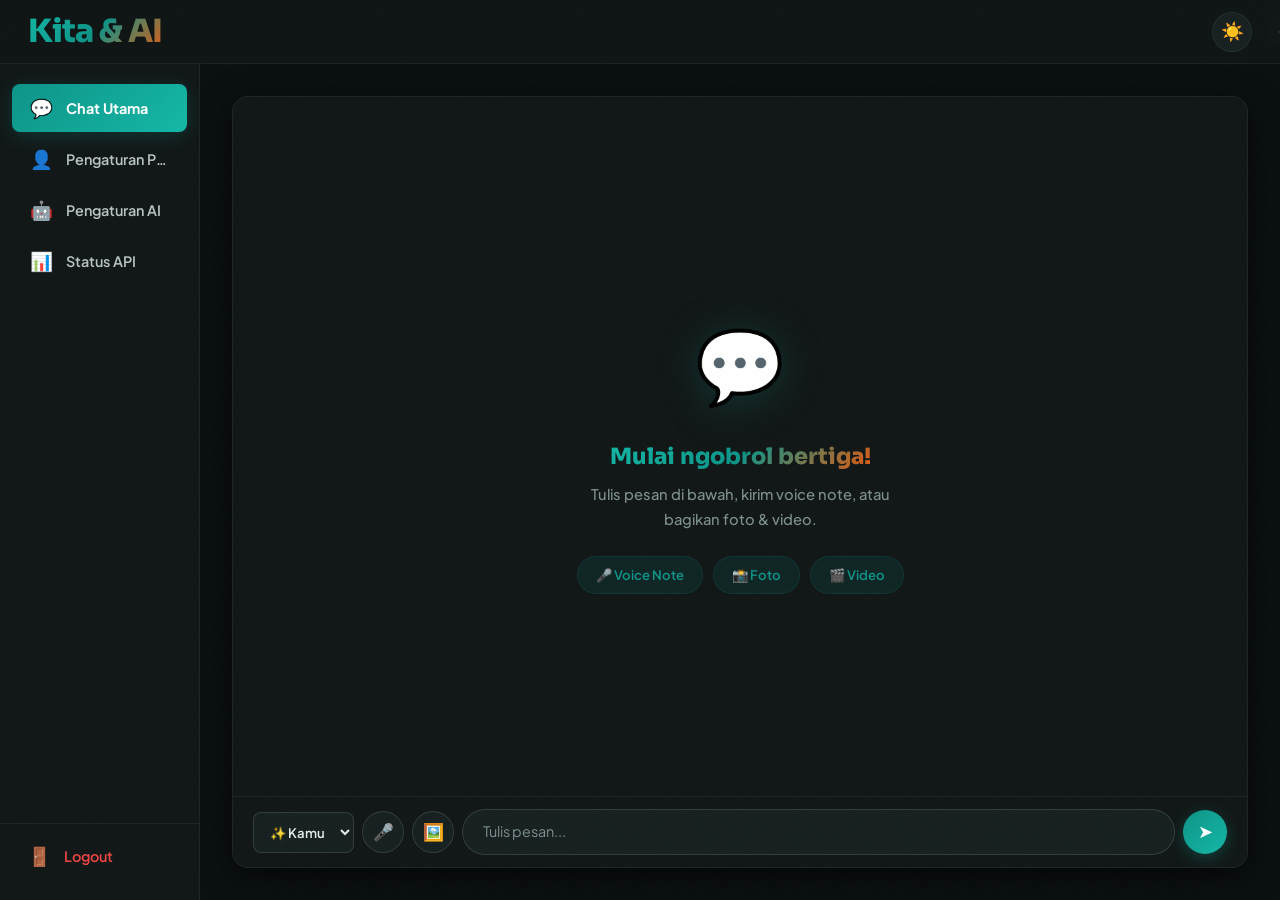
==== commit fb461248: "redesign: CSS + HTML overhaul — font Sora/Jkt Sans, palet teal-coral, PWA, aksesibilitas, search bar" ====
--- a/index.html
+++ b/index.html
@@ -3,22 +3,30 @@
 <head>
   <meta charset="UTF-8">
   <meta name="viewport" content="width=device-width, initial-scale=1.0">
-  <meta name="theme-color" content="#0a0a12">
-  <title>Kita & AI</title>
-
-  <!-- Google Fonts (async, non-blocking) -->
+  <meta name="theme-color" content="#0a0f0f" media="(prefers-color-scheme:dark)">
+  <meta name="theme-color" content="#faf8f5" media="(prefers-color-scheme:light)">
+  <title>Kita & AI — Chat Bareng Pasangan & AI</title>
+  <meta name="description" content="Aplikasi chat bertiga dengan pasangan dan AI. Voice note, foto, video, dan pengaturan personal.">
+
+  <!-- PWA -->
+  <link rel="manifest" href="manifest.json">
+  <meta name="apple-mobile-web-app-capable" content="yes">
+  <meta name="apple-mobile-web-app-title" content="Kita & AI">
+  <link rel="apple-touch-icon" href="icon-192.png">
+
+  <!-- Google Fonts (preconnect + preload) -->
   <link rel="preconnect" href="https://fonts.googleapis.com">
   <link rel="preconnect" href="https://fonts.gstatic.com" crossorigin>
-  <link href="https://fonts.googleapis.com/css2?family=Inter:wght@400;500;600;700;800;900&display=swap" rel="stylesheet">
-
-  <!-- Stylesheet utama -->
+  <link rel="preload" href="https://fonts.googleapis.com/css2?family=Plus+Jakarta+Sans:wght@400;500;600;700;800&family=Sora:wght@600;700;800;900&display=swap" as="style">
+
+  <!-- Stylesheet utama (kritis di-head, non-kritis di-defer) -->
   <link rel="stylesheet" href="css/style.css">
 
-  <!-- Config (load early agar auth gate bisa pakai APP_CONFIG) -->
+  <!-- Config -->
   <script src="js/config.js"></script>
 
-  <!-- Supabase JS Client -->
-  <script src="https://cdn.jsdelivr.net/npm/@supabase/supabase-js@2"></script>
+  <!-- Supabase JS Client (defer agar tidak blocking) -->
+  <script defer src="https://cdn.jsdelivr.net/npm/@supabase/supabase-js@2"></script>
 
   <!--
     AUTH GATE: cek session SEBELUM konten dirender.
@@ -27,8 +35,8 @@
   -->
   <script>
   (function () {
-    var RETRY_MAX = 40; // ~2 detik (40 × 50ms)
-    var retryCount = 0;
+    const RETRY_MAX = 40;
+    let retryCount = 0;
 
     function initAuth() {
       retryCount++;
@@ -40,22 +48,19 @@
         return setTimeout(initAuth, 50);
       }
 
-      var sb = window.supabase.createClient(
+      const sb = window.supabase.createClient(
         APP_CONFIG.supabaseUrl,
         APP_CONFIG.supabaseAnonKey
       );
 
-      sb.auth.getSession().then(function (result) {
-        var session = result.data && result.data.session;
+      sb.auth.getSession().then((result) => {
+        const session = result.data?.session;
         if (!session) {
           window.location.replace("login.html");
         }
-      }).catch(function () {
-        // Network error — biarkan user tetap di halaman
-      });
-
-      // Pantau perubahan session (logout di tab lain, expired, dll)
-      sb.auth.onAuthStateChange(function (event, session) {
+      }).catch(() => {});
+
+      sb.auth.onAuthStateChange((event, session) => {
         if (event === "SIGNED_OUT" || !session) {
           window.location.replace("login.html");
         }
@@ -67,6 +72,9 @@
   </script>
 </head>
 <body>
+
+  <!-- Skip to content (a11y) -->
+  <a href="#main-content" class="skip-link">Langsung ke konten utama</a>
 
   <!-- Skeleton Loading Screen -->
   <div id="app-skeleton" class="app-skeleton">
@@ -131,7 +139,13 @@
            #1: CHAT UTAMA
            Area chat lengkap dengan bubble, input, dan toolbar
            ====================================================== -->
-      <section id="section-chat" class="content-section">
+      <section id="section-chat" class="content-section" aria-label="Chat utama">
+
+        <!-- Search bar -->
+        <div id="chat-search-bar" style="display:none">
+          <input type="search" id="chat-search-input" placeholder="Cari pesan..." aria-label="Cari pesan">
+          <button id="chat-search-close" aria-label="Tutup pencarian">✕</button>
+        </div>
 
         <!-- Area bubble chat (scrollable) -->
         <div id="chat-bubble-area">
@@ -923,9 +937,33 @@
   </div>
 
   <!-- =========================================================
-        SCRIPTS (bukan module, urutan penting)
+       KEYBOARD SHORTCUTS MODAL
+       ========================================================= -->
+  <div id="shortcuts-modal" class="shortcuts-modal" role="dialog" aria-label="Pintasan keyboard" style="display:none">
+    <div class="shortcuts-modal-content">
+      <h3>⌨️ Pintasan Keyboard</h3>
+      <div class="shortcut-row"><span>Kirim pesan</span><kbd>Enter</kbd></div>
+      <div class="shortcut-row"><span>Baris baru</span><kbd>Shift+Enter</kbd></div>
+      <div class="shortcut-row"><span>Cari pesan</span><kbd>Ctrl+F</kbd></div>
+      <div class="shortcut-row"><span>Tutup pencarian</span><kbd>Esc</kbd></div>
+      <div class="shortcut-row"><span>Tutup lightbox</span><kbd>Esc</kbd></div>
+      <div class="shortcut-row"><span>Tema gelap/terang</span><kbd>T</kbd></div>
+      <div class="shortcut-row"><span>Bantuan ini</span><kbd>?</kbd></div>
+      <button id="shortcuts-close" class="btn-save" style="margin:16px 0 0" type="button">Tutup</button>
+    </div>
+  </div>
+
+  <!-- =========================================================
+        SCRIPTS
         ========================================================= -->
   <script src="js/app.js"></script>
 
+  <!-- Register Service Worker -->
+  <script>
+  if ('serviceWorker' in navigator) {
+    navigator.serviceWorker.register('/sw.js').catch(() => {});
+  }
+  </script>
+
 </body>
 </html>
--- a/css/style.css
+++ b/css/style.css
@@ -1,52 +1,64 @@
 ﻿/* ============================================================
-   FILE: style.css
-   DESIGN: "Futuristic Intimacy" — Stitch Premium Redesign
-   - Dark mode base (#0a0a12), surface (#12121f)
-   - Indigo?Violet gradient (#6366f1 ? #a855f7)
-   - Glassmorphism header/modals, AI glow, subtle outlines
-   - Fixed sidebar z-50 + fixed header z-40
-   - Responsive: mobile bottom-nav, tablet/desktop sidebar
+   FILE: style.css — Kita & AI Premium Redesign
+   Font: Sora (display) + Plus Jakarta Sans (body)
+   Palet: Teal (#0d9488) + Coral (#ea580c)
+   Feel: Warm, intimate, modern — beda dari AI biasanya
    ============================================================ */
 
 /* ------------------------------------------------------------
-   CSS VARIABLES — Dark Mode
+   FONT IMPORTS
+   ------------------------------------------------------------ */
+@import url('https://fonts.googleapis.com/css2?family=Plus+Jakarta+Sans:wght@400;500;600;700;800&family=Sora:wght@600;700;800;900&display=swap');
+
+/* ------------------------------------------------------------
+   CSS VARIABLES — Dark Mode (default)
    ------------------------------------------------------------ */
 :root {
-  --bg-root:    #06060b;
-  --bg-body:    #0a0a12;
-  --bg-surface: #12121f;
-  --bg-elevated:#1a1a28;
-  --bg-overlay: #1e1e2c;
-  --text-primary:   #e3e0f3;
-  --text-secondary: #c7c4d7;
-  --text-muted:     #908fa0;
-  --border-subtle:  rgba(255,255,255,0.08);
-  --border-default: #464554;
-  --accent:        #6366f1;
-  --accent-hover:  #818cf8;
-  --accent-end:    #a855f7;
-  --accent-soft:   rgba(99,102,241,0.12);
-  --accent-glow:   rgba(99,102,241,0.30);
-  --ai-glow:       rgba(168,85,247,0.05);
-  --shadow-xs: 0 1px 2px rgba(0,0,0,0.3);
-  --shadow-sm: 0 2px 8px rgba(0,0,0,0.4);
-  --shadow-md: 0 4px 16px rgba(0,0,0,0.5);
-  --shadow-lg: 0 8px 32px rgba(0,0,0,0.6);
+  --font-body: 'Plus Jakarta Sans', system-ui, -apple-system, sans-serif;
+  --font-display: 'Sora', system-ui, sans-serif;
+
+  --bg-root:    #080c0c;
+  --bg-body:    #0a0f0f;
+  --bg-surface: #111616;
+  --bg-elevated:#172020;
+  --bg-overlay: #1a2626;
+
+  --text-primary:   #e6ecec;
+  --text-secondary: #b8c4c4;
+  --text-muted:     #7d8f8f;
+
+  --border-subtle:  rgba(255,255,255,0.06);
+  --border-default: rgba(255,255,255,0.12);
+
+  --accent:        #0d9488;
+  --accent-hover:  #14b8a6;
+  --accent-end:    #ea580c;
+  --accent-soft:   rgba(13,148,136,0.12);
+  --accent-glow:   rgba(13,148,136,0.25);
+  --ai-glow:       rgba(234,88,12,0.08);
+
+  --shadow-xs: 0 1px 2px rgba(0,0,0,0.4);
+  --shadow-sm: 0 2px 8px rgba(0,0,0,0.5);
+  --shadow-md: 0 4px 16px rgba(0,0,0,0.55);
+  --shadow-lg: 0 8px 32px rgba(0,0,0,0.65);
+
   --radius-xs:   4px;
   --radius-sm:   8px;
   --radius-md:   12px;
   --radius-lg:   16px;
-  --radius-xl:   24px;
-  --radius-2xl:  16px;
+  --radius-xl:   20px;
+  --radius-2xl:  18px;
   --radius-full: 9999px;
+
   --cb-premium: cubic-bezier(0.32,0.72,0,1);
   --transition-fast:   0.15s var(--cb-premium);
   --transition-base:   0.25s var(--cb-premium);
-  --transition-smooth: 0.35s var(--cb-premium);
+  --transition-smooth: 0.4s var(--cb-premium);
+
   --header-h: 64px;
-  --sidebar-w: 220px;
-  --sidebar-collapsed-w: 60px;
-  --chat-max-w: 1000px;
+  --sidebar-w: 230px;
+  --sidebar-collapsed-w: 64px;
+  --chat-max-w: 960px;
   --bottom-nav-h: 68px;
 }
 
@@ -54,1210 +66,1133 @@
    LIGHT MODE
    ------------------------------------------------------------ */
 body:not(.dark) {
-  --bg-root:    #f5f5ff;
-  --bg-body:    #f0f0f7;
+  --bg-root:    #faf8f5;
+  --bg-body:    #f4f0eb;
   --bg-surface: #ffffff;
-  --bg-elevated:#f8f8fe;
-  --bg-overlay: #f2f2fb;
-  --text-primary:   #13131e;
-  --text-secondary: #5c5c6e;
-  --text-muted:     #9494a6;
-  --border-subtle:  rgba(0,0,0,0.08);
-  --border-default: #d4d4e0;
-  --accent-soft:    rgba(99,102,241,0.08);
-  --accent-glow:    rgba(99,102,241,0.15);
-  --shadow-xs:  0 1px 2px rgba(0,0,0,0.04);
-  --shadow-sm:  0 2px 8px rgba(0,0,0,0.05);
-  --shadow-md:  0 4px 16px rgba(0,0,0,0.07);
-  --shadow-lg:  0 8px 32px rgba(0,0,0,0.10);
-}
-
-/* ============================================================
-   RESET and BASE
-   ============================================================ */
-*, *::before, *::after { margin:0; padding:0; box-sizing:border-box; }
-
-html { height:100%; overflow:hidden; overscroll-behavior:none; font-size:16px; }
-
-body {
-  font-family: 'Inter','Segoe UI Variable','Segoe UI',system-ui,-apple-system,sans-serif;
-  background: var(--bg-body);
-  color: var(--text-primary);
-  height: 100vh; max-height: 100vh; overflow: hidden;
-  overscroll-behavior: none;
-  display: flex; flex-direction: column;
-  transition: background var(--transition-smooth), color var(--transition-smooth);
-  -webkit-font-smoothing: antialiased;
-  -moz-osx-font-smoothing: grayscale;
-  font-size: clamp(13px, 0.875rem + 0.15vw, 16px); line-height: 1.5;
-}
-
-/* ============================================================
-   HEADER — Fixed top, glassmorphism
-   ============================================================ */
-#app-header {
-  position: fixed; top:0; left:0; right:0; z-index: 40;
-  display: flex; align-items: center; justify-content: space-between;
-  padding: 0 24px; height: var(--header-h);
-  background: rgba(18,18,31,0.82);
-  backdrop-filter: blur(12px);
-  -webkit-backdrop-filter: blur(12px);
-  border-bottom: 1px solid var(--border-subtle);
-  transition: background var(--transition-smooth), border-color var(--transition-smooth);
-}
-body:not(.dark) #app-header { background: rgba(255,255,255,0.82); }
-
-.app-title {
-  font-size: clamp(1.05rem, 1.1rem + 0.3vw, 1.35rem); font-weight: 800; letter-spacing: -0.02em;
-  color: var(--text-primary);
-  background: linear-gradient(135deg, var(--accent-hover), var(--accent), var(--accent-end));
-  -webkit-background-clip: text; -webkit-text-fill-color: transparent;
-  background-clip: text;
-}
-
-.btn-icon {
-  background: var(--bg-elevated); border: 1px solid var(--border-subtle);
-  border-radius: 50%; width: 38px; height: 38px; font-size: 1.1rem;
-  cursor: pointer; display: flex; align-items: center; justify-content: center;
-  color: var(--text-primary); padding: 0; flex-shrink: 0;
-  transition: all var(--transition-fast);
-}
-.btn-icon:hover {
-  background: var(--accent-soft); border-color: var(--accent); color: var(--accent);
-  transform: scale(1.08); box-shadow: 0 0 16px var(--accent-glow);
-}
-.btn-icon:active { transform: scale(0.94); }
-
-/* ============================================================
-   APP WRAPPER
-   ============================================================ */
-#app-wrapper {
-  display: flex; flex: 1; min-height: 0; overflow: hidden;
-  margin-top: var(--header-h);
-}
-
-/* ============================================================
-   SIDEBAR — Fixed left, z-50
-   ============================================================ */
-#sidebar {
-  position: fixed; left: 0; top: var(--header-h); bottom: 0; z-index: 50;
-  width: var(--sidebar-w); min-width: var(--sidebar-collapsed-w); max-width: 320px;
-  overflow-y: auto; overflow-x: hidden; overscroll-behavior: contain;
-  background: var(--bg-surface); border-right: 1px solid var(--border-subtle);
-  padding: 16px 0 0; display: flex; flex-direction: column;
-  transition: width 0.3s var(--cb-premium), background var(--transition-smooth);
-}
-#sidebar::-webkit-scrollbar { width: 4px; }
-#sidebar::-webkit-scrollbar-track { background: transparent; }
-#sidebar::-webkit-scrollbar-thumb { background: var(--border-default); border-radius: 4px; }
-
-.sidebar-toggle-btn {
-  position: absolute; top: 16px; right: -14px; z-index: 20;
-  width: 28px; height: 28px; border-radius: 50%;
-  border: 1px solid var(--border-default); background: var(--bg-elevated);
-  color: var(--text-secondary); font-size: 0.55rem; cursor: pointer;
-  display: flex; align-items: center; justify-content: center;
-  padding: 0; box-shadow: var(--shadow-md);
-  transition: all var(--transition-fast);
-}
-.sidebar-toggle-btn:hover {
-  background: var(--accent); border-color: var(--accent); color: #fff;
-  box-shadow: 0 0 16px var(--accent-glow); transform: scale(1.1);
-}
-.sidebar-toggle-icon { display: inline-block; transition: transform var(--transition-base); }
-
-.sidebar-resize-handle {
-  position: absolute; top: 0; right: -2px; width: 5px; height: 100%;
-  cursor: col-resize; z-index: 15; transition: background 0.15s var(--cb-premium);
-  border-radius: 0 2px 2px 0;
+  --bg-elevated:#fcfaf7;
+  --bg-overlay: #f8f5f0;
+
+  --text-primary:   #1a1a1a;
+  --text-secondary: #5c5c5c;
+  --text-muted:     #909090;
+
+  --border-subtle:  rgba(0,0,0,0.06);
+  --border-default: rgba(0,0,0,0.12);
+
+  --accent-soft:   rgba(13,148,136,0.08);
+  --accent-glow:   rgba(13,148,136,0.15);
+
+  --shadow-xs: 0 1px 2px rgba(0,0,0,0.04);
+  --shadow-sm: 0 2px 8px rgba(0,0,0,0.05);
+  --shadow-md: 0 4px 16px rgba(0,0,0,0.07);
+  --shadow-lg: 0 8px 32px rgba(0,0,0,0.10);
+}
+
+/* ============================================================
+   RESET & BASE
+   ============================================================ */
+*,*::before,*::after{margin:0;padding:0;box-sizing:border-box}
+
+html{
+  height:100%;overflow:hidden;overscroll-behavior:none;font-size:16px
+}
+
+body{
+  font-family:var(--font-body);font-weight:500;
+  background:var(--bg-body);color:var(--text-primary);
+  height:100vh;overflow:hidden;margin:0;
+  display:grid;
+  grid-template-columns:auto 1fr;
+  grid-template-rows:var(--header-h) 1fr;
+  grid-template-areas:"header header" "sidebar main";
+  -webkit-font-smoothing:antialiased;
+  -moz-osx-font-smoothing:grayscale;
+  font-size:clamp(14px,0.875rem+0.15vw,16px);line-height:1.55;
+  transition:background var(--transition-smooth),color var(--transition-smooth)
+}
+
+/* Noise texture overlay */
+body::after{
+  content:'';position:fixed;inset:0;z-index:99998;
+  opacity:0.025;pointer-events:none;
+  background-image:url("data:image/svg+xml,%3Csvg viewBox='0 0 200 200' xmlns='http://www.w3.org/2000/svg'%3E%3Cfilter id='n'%3E%3CfeTurbulence type='fractalNoise' baseFrequency='0.85' numOctaves='4' stitchTiles='stitch'/%3E%3C/filter%3E%3Crect width='100%25' height='100%25' filter='url(%23n)'/%3E%3C/svg%3E");
+  background-repeat:repeat;background-size:200px 200px
+}
+
+/* ============================================================
+   SKIP TO CONTENT LINK (a11y)
+   ============================================================ */
+.skip-link{
+  position:fixed;top:-100%;left:8px;z-index:99999;
+  background:var(--accent);color:#fff;padding:10px 20px;
+  border-radius:0 0 var(--radius-sm) var(--radius-sm);
+  font-weight:700;font-size:0.85rem;text-decoration:none;
+  transition:top var(--transition-fast)
+}
+.skip-link:focus{top:0}
+
+/* ============================================================
+   HEADER
+   ============================================================ */
+#app-header{
+  grid-area:header;
+  display:flex;align-items:center;justify-content:space-between;
+  padding:0 24px;z-index:40;
+  background:rgba(17,22,22,0.78);
+  backdrop-filter:blur(16px) saturate(1.4);
+  -webkit-backdrop-filter:blur(16px) saturate(1.4);
+  border-bottom:1px solid var(--border-subtle);
+  transition:background var(--transition-smooth),border-color var(--transition-smooth)
+}
+body:not(.dark) #app-header{background:rgba(255,255,255,0.78)}
+
+.app-title{
+  font-family:var(--font-display);
+  font-size:clamp(1.05rem,1.1rem+0.3vw,1.35rem);
+  font-weight:800;letter-spacing:-0.03em;
+  color:var(--text-primary);
+  background:linear-gradient(135deg,var(--accent-hover),var(--accent),var(--accent-end));
+  -webkit-background-clip:text;-webkit-text-fill-color:transparent;background-clip:text
+}
+
+.btn-icon{
+  background:var(--bg-elevated);border:1px solid var(--border-subtle);
+  border-radius:50%;width:40px;height:40px;font-size:1.15rem;
+  cursor:pointer;display:flex;align-items:center;justify-content:center;
+  color:var(--text-primary);padding:0;flex-shrink:0;
+  transition:all var(--transition-fast)
+}
+.btn-icon:hover{
+  background:var(--accent-soft);border-color:var(--accent);color:var(--accent);
+  transform:scale(1.08);box-shadow:0 0 20px var(--accent-glow)
+}
+.btn-icon:active{transform:scale(0.93)}
+
+/* ============================================================
+   SIDEBAR
+   ============================================================ */
+#sidebar{
+  grid-area:sidebar;
+  overflow-y:auto;overflow-x:hidden;overscroll-behavior:contain;
+  background:var(--bg-surface);border-right:1px solid var(--border-subtle);
+  padding:20px 0 0;display:flex;flex-direction:column;
+  transition:width var(--transition-base),background var(--transition-smooth)
+}
+#sidebar::-webkit-scrollbar{width:4px}
+#sidebar::-webkit-scrollbar-track{background:transparent}
+#sidebar::-webkit-scrollbar-thumb{background:var(--border-default);border-radius:4px}
+
+.sidebar-toggle-btn{
+  position:absolute;top:18px;right:-13px;z-index:20;
+  width:26px;height:26px;border-radius:50%;
+  border:1px solid var(--border-default);background:var(--bg-elevated);
+  color:var(--text-secondary);font-size:0.5rem;cursor:pointer;
+  display:flex;align-items:center;justify-content:center;
+  padding:0;box-shadow:var(--shadow-md);
+  transition:all var(--transition-fast)
+}
+.sidebar-toggle-btn:hover{
+  background:var(--accent);border-color:var(--accent);color:#fff;
+  box-shadow:0 0 16px var(--accent-glow);transform:scale(1.12)
+}
+.sidebar-toggle-icon{display:inline-block;transition:transform var(--transition-base)}
+
+.sidebar-resize-handle{
+  position:absolute;top:0;right:-3px;width:6px;height:100%;
+  cursor:col-resize;z-index:15;
+  transition:background var(--transition-fast)
 }
 .sidebar-resize-handle:hover,
-.sidebar-resize-handle.active { background: var(--accent); opacity: 0.5; }
-
-/* Collapsed */
-#sidebar.collapsed {
-  width: var(--sidebar-collapsed-w) !important;
-  min-width: var(--sidebar-collapsed-w) !important;
-}
-#sidebar.collapsed .nav-label { display: none; }
-#sidebar.collapsed .nav-link { justify-content: center; padding: 12px 4px; gap: 0; }
-#sidebar.collapsed .nav-icon { font-size: 1.35rem; }
-#sidebar.collapsed .sidebar-toggle-icon { transform: rotate(180deg); }
-#sidebar.collapsed .sidebar-resize-handle { width: 10px; right: -5px; }
-#sidebar.collapsed #sidebar-footer .nav-label { display: none; }
-#sidebar.collapsed #sidebar-footer .nav-link { justify-content: center; padding: 12px 4px; }
-
-/* Nav */
-#nav-list { list-style: none; display: flex; flex-direction: column; gap: 3px; padding: 0 10px; }
-.nav-item { display: block; }
-.nav-link {
-  display: flex; align-items: center; gap: 12px; padding: 12px 14px;
-  border-radius: var(--radius-sm); text-decoration: none; color: var(--text-secondary);
-  font-size: 0.9rem; font-weight: 500; cursor: pointer;
-  transition: all var(--transition-fast); border: none; background: transparent;
-  width: 100%; text-align: left; font-family: inherit;
-}
-.nav-link:hover {
-  background: var(--accent-soft); color: var(--text-primary); transform: translateX(3px);
-}
-.nav-link.active {
-  background: linear-gradient(135deg, var(--accent), var(--accent-end));
-  color: #fff; font-weight: 700; box-shadow: 0 4px 16px var(--accent-glow);
-  transform: none;
-}
-.nav-link.active:hover {
-  background: linear-gradient(135deg, var(--accent-hover), var(--accent));
-  color: #fff; transform: none;
-}
-.nav-icon { font-size: 1.15rem; flex-shrink: 0; width: 26px; text-align: center; transition: transform var(--transition-fast); }
-.nav-link:hover .nav-icon { transform: scale(1.15); }
-.nav-label { white-space: nowrap; }
-
-#sidebar-footer { padding: 12px 10px; margin-top: auto; border-top: 1px solid var(--border-subtle); }
-#sidebar-footer .nav-link { color: #f87171; }
-#sidebar-footer .nav-link:hover { background: rgba(248,113,113,0.12); color: #ef4444; }
+.sidebar-resize-handle.active{background:var(--accent);opacity:0.4}
+
+#sidebar.collapsed{
+  width:var(--sidebar-collapsed-w)!important;
+  min-width:var(--sidebar-collapsed-w)!important
+}
+#sidebar.collapsed .nav-label,
+#sidebar.collapsed #sidebar-footer .nav-label{display:none}
+#sidebar.collapsed .nav-link{justify-content:center;padding:14px 4px;gap:0}
+#sidebar.collapsed .nav-icon{font-size:1.4rem}
+#sidebar.collapsed .sidebar-toggle-icon{transform:rotate(180deg)}
+#sidebar.collapsed .sidebar-resize-handle{width:10px;right:-5px}
+
+#nav-list{list-style:none;display:flex;flex-direction:column;gap:2px;padding:0 10px}
+.nav-item{display:block}
+.nav-link{
+  display:flex;align-items:center;gap:12px;padding:12px 14px;
+  border-radius:var(--radius-sm);text-decoration:none;color:var(--text-secondary);
+  font-size:0.88rem;font-weight:600;cursor:pointer;
+  transition:all var(--transition-fast);border:none;background:transparent;
+  width:100%;text-align:left;font-family:inherit
+}
+.nav-link:hover{
+  background:var(--accent-soft);color:var(--text-primary);transform:translateX(4px)
+}
+.nav-link.active{
+  background:linear-gradient(135deg,var(--accent),var(--accent-hover));
+  color:#fff;font-weight:700;box-shadow:0 4px 20px var(--accent-glow);
+  transform:none
+}
+.nav-link.active:hover{
+  background:linear-gradient(135deg,var(--accent-hover),var(--accent));
+  color:#fff;transform:none
+}
+.nav-icon{font-size:1.15rem;flex-shrink:0;width:26px;text-align:center;transition:transform var(--transition-fast)}
+.nav-link:hover .nav-icon{transform:scale(1.15)}
+.nav-label{white-space:nowrap;overflow:hidden;text-overflow:ellipsis}
+
+#sidebar-footer{padding:12px 10px;margin-top:auto;border-top:1px solid var(--border-subtle)}
+#sidebar-footer .nav-link{color:#f87171}
+#sidebar-footer .nav-link:hover{background:rgba(248,113,113,0.12);color:#ef4444}
 
 /* ============================================================
    MAIN CONTENT
    ============================================================ */
-#main-content {
-  flex: 1; min-width: 0; height: 100%; overflow-y: auto; overflow-x: hidden;
-  overscroll-behavior: contain; padding: 32px; background: var(--bg-body);
-  display: flex; flex-direction: column;
-  margin-left: var(--sidebar-w);
-  transition: background var(--transition-smooth), margin-left 0.3s var(--cb-premium);
-}
-#main-content::-webkit-scrollbar { width: 6px; }
-#main-content::-webkit-scrollbar-track { background: transparent; }
-#main-content::-webkit-scrollbar-thumb { background: var(--accent); border-radius: 6px; }
+#app-wrapper{grid-area:main;display:flex;flex-direction:column;min-height:0;overflow:hidden}
+
+#main-content{
+  flex:1;min-height:0;overflow-y:auto;overflow-x:hidden;
+  overscroll-behavior:contain;padding:28px;background:var(--bg-body);
+  display:flex;flex-direction:column;
+  transition:background var(--transition-smooth),padding var(--transition-base)
+}
+#main-content::-webkit-scrollbar{width:5px}
+#main-content::-webkit-scrollbar-track{background:transparent}
+#main-content::-webkit-scrollbar-thumb{background:var(--accent);border-radius:6px}
 
 /* ============================================================
    BOTTOM NAV — Mobile
    ============================================================ */
-#bottom-nav {
-  display: none; position: fixed; bottom: 0; left: 0; right: 0; z-index: 100;
-  height: var(--bottom-nav-h);
-  background: rgba(18,18,31,0.92); backdrop-filter: blur(12px);
-  -webkit-backdrop-filter: blur(12px);
-  border-top: 1px solid var(--border-subtle);
-  box-shadow: 0 -4px 20px rgba(0,0,0,0.3);
-  padding-bottom: env(safe-area-inset-bottom, 0);
-  transition: background var(--transition-smooth);
-}
-body:not(.dark) #bottom-nav { background: rgba(255,255,255,0.92); }
-
-#bottom-nav-list { list-style: none; display: flex; height: 100%; }
-.bottom-nav-item { flex: 1; }
-.bottom-nav-link {
-  display: flex; flex-direction: column; align-items: center; justify-content: center;
-  gap: 4px; height: 100%; text-decoration: none; color: var(--text-muted);
-  font-size: 0.65rem; font-weight: 600; cursor: pointer; border: none;
-  background: transparent; width: 100%; padding: 6px 4px 8px;
-  position: relative; transition: all var(--transition-fast); font-family: inherit;
-}
-.bottom-nav-link .nav-icon { font-size: 1.35rem; transition: transform var(--transition-fast); }
-.bottom-nav-link:hover { color: var(--text-primary); }
-.bottom-nav-link:hover .nav-icon { transform: scale(1.15); }
-.bottom-nav-link.active { color: var(--accent); font-weight: 700; }
-.bottom-nav-link.active .nav-icon { transform: scale(1.1); }
-.bottom-nav-link.active::before {
-  content: ""; position: absolute; top: 0; width: 28px; height: 3px;
-  background: var(--accent); border-radius: 0 0 3px 3px;
-  box-shadow: 0 0 10px var(--accent-glow);
+#bottom-nav{
+  display:none;position:fixed;bottom:0;left:0;right:0;z-index:100;
+  height:var(--bottom-nav-h);
+  background:rgba(17,22,22,0.92);backdrop-filter:blur(16px) saturate(1.4);
+  -webkit-backdrop-filter:blur(16px) saturate(1.4);
+  border-top:1px solid var(--border-subtle);
+  box-shadow:0 -4px 24px rgba(0,0,0,0.3);
+  padding-bottom:env(safe-area-inset-bottom,0)
+}
+body:not(.dark) #bottom-nav{background:rgba(255,255,255,0.92)}
+
+#bottom-nav-list{list-style:none;display:flex;height:100%}
+.bottom-nav-item{flex:1}
+.bottom-nav-link{
+  display:flex;flex-direction:column;align-items:center;justify-content:center;
+  gap:3px;height:100%;text-decoration:none;color:var(--text-muted);
+  font-size:0.62rem;font-weight:700;cursor:pointer;border:none;
+  background:transparent;width:100%;padding:4px 4px 6px;position:relative;
+  transition:all var(--transition-fast);font-family:inherit;letter-spacing:0.02em;
+  min-height:48px
+}
+.bottom-nav-link .nav-icon{font-size:1.3rem;transition:transform var(--transition-fast)}
+.bottom-nav-link:hover{color:var(--text-primary)}
+.bottom-nav-link:hover .nav-icon{transform:scale(1.12)}
+.bottom-nav-link.active{color:var(--accent)}/*;}
+.bottom-nav-link.active .nav-icon{transform:scale(1.08)}
+.bottom-nav-link.active::before{
+  content:"";position:absolute;top:0;width:24px;height:3px;
+  background:var(--accent);border-radius:0 0 3px 3px;box-shadow:0 0 10px var(--accent-glow)
 }
 
 /* ============================================================
    CONTENT SECTIONS
    ============================================================ */
-.content-section {
-  display: none; background: var(--bg-surface); border-radius: var(--radius-lg);
-  padding: 36px; box-shadow: var(--shadow-lg); min-height: 320px;
-  border: 1px solid var(--border-subtle);
-  animation: fadeSlideIn 0.3s var(--cb-premium);
-  transition: background var(--transition-smooth), border-color var(--transition-smooth), box-shadow var(--transition-smooth);
-}
-.content-section.active { display: flex; flex-direction: column; flex: 1; overflow-y: auto; min-height: 0; }
-
-@keyframes fadeSlideIn {
-  from { opacity: 0; transform: translateY(12px); }
-  to   { opacity: 1; transform: translateY(0); }
-}
-
-/* ============================================================
-   SECTION CHAT
-   ============================================================ */
-#section-chat.content-section {
-  display: none; flex-direction: column; padding: 0; overflow: hidden;
-  border-radius: var(--radius-lg); background: var(--bg-surface);
-  box-shadow: var(--shadow-lg); border: 1px solid var(--border-subtle);
-  min-height: 0; position: relative;
-}
-#section-chat.content-section.active { display: flex; }
-
-#chat-bubble-area {
-  flex: 1; overflow-y: auto; overscroll-behavior: contain;
-  padding: 24px 28px 16px; display: flex; flex-direction: column; gap: 16px;
-  scrollbar-width: thin; scrollbar-color: var(--border-default) transparent;
-}
-#chat-bubble-area::-webkit-scrollbar { width: 5px; }
-#chat-bubble-area::-webkit-scrollbar-track { background: transparent; }
-#chat-bubble-area::-webkit-scrollbar-thumb { background: var(--accent); border-radius: 5px; }
-
-/* Chat bubbles */
-.chat-bubble {
-  display: flex; flex-direction: column; max-width: 72%;
-  animation: slideUp 0.35s cubic-bezier(0.34,1.56,0.64,1) both;
-}
-@keyframes slideUp {
-  from { opacity: 0; transform: translateY(14px) scale(0.94); }
-  to   { opacity: 1; transform: translateY(0) scale(1); }
-}
-.bubble-right { align-self: flex-end; align-items: flex-end; }
-.bubble-left  { align-self: flex-start; align-items: flex-start; }
-
-.bubble-header {
-  display: flex; align-items: center; gap: 8px;
-  margin-bottom: 4px; padding: 0 6px; font-size: 0.75rem;
-}
-.bubble-right .bubble-header { flex-direction: row-reverse; }
-.bubble-name   { font-weight: 700; color: var(--text-secondary); font-size: 0.73rem; }
-.bubble-avatar { font-size: 1.05rem; }
-.bubble-time   { color: var(--text-muted); font-size: 0.68rem; font-weight: 500; }
-
-.bubble-body {
-  padding: 12px 18px; border-radius: var(--radius-2xl);
-  font-size: clamp(0.85rem, 0.89rem + 0.08vw, 0.96rem); line-height: 1.6; word-break: break-word; position: relative;
-  box-shadow: var(--shadow-xs); transition: box-shadow var(--transition-fast);
-}
-.bubble-body p { line-height: 1.6; }
-
-/* Person 1 (right, gradient accent) */
-.bubble-person1 .bubble-body {
-  background: linear-gradient(135deg, var(--accent), var(--accent-end));
-  color: #fff; border-bottom-right-radius: 4px;
-  box-shadow: 0 2px 12px rgba(99,102,241,0.25);
-}
-
-/* Person 2 (left, surface + accent border) */
-.bubble-person2 .bubble-body {
-  background: var(--bg-surface); color: var(--text-primary);
-  border: 1px solid rgba(168,85,247,0.30); border-bottom-left-radius: 4px;
-  box-shadow: 0 2px 12px rgba(0,0,0,0.15);
-}
-
-/* AI (left, deepest bg + shimmer + glow) */
-.bubble-ai .bubble-body {
-  background: var(--bg-root); color: var(--text-primary);
-  border: 1px solid var(--border-subtle); border-bottom-left-radius: 4px;
-  box-shadow: inset 0 0 15px var(--ai-glow);
-  animation: shimmer 2s infinite;
-}
-@keyframes shimmer {
-  0%, 100% { border-color: rgba(168,85,247,0.10); }
-  50%      { border-color: rgba(168,85,247,0.50); }
-}
-
-/* Voice note */
-.bubble-voice-body { display: flex; align-items: center; gap: 10px; min-width: 190px; }
-.voice-play-btn {
-  width: 36px; height: 36px; border-radius: 50%; border: none;
-  background: rgba(255,255,255,0.2); color: #fff; font-size: 0.85rem;
-  cursor: pointer; display: flex; align-items: center; justify-content: center;
-  flex-shrink: 0; transition: all var(--transition-fast);
-}
-.voice-play-btn:hover {
-  background: rgba(255,255,255,0.35); transform: scale(1.12);
-  box-shadow: 0 4px 16px rgba(0,0,0,0.2);
-}
-.voice-wave { display: flex; align-items: center; gap: 3px; flex: 1; height: 30px; }
-.wave-bar {
-  flex: 1; background: rgba(255,255,255,0.35); border-radius: 3px;
-  height: 5px; transition: height 0.2s, background 0.2s;
-}
-.bubble-voice.playing .wave-bar {
-  background: rgba(255,255,255,0.75);
-  animation: waveAnim 0.85s var(--cb-premium) infinite;
-}
-.wave-bar:nth-child(1) { animation-delay: 0s; }
-.wave-bar:nth-child(2) { animation-delay: 0.08s; }
-.wave-bar:nth-child(3) { animation-delay: 0.16s; }
-.wave-bar:nth-child(4) { animation-delay: 0.24s; }
-.wave-bar:nth-child(5) { animation-delay: 0.16s; }
-.wave-bar:nth-child(6) { animation-delay: 0.08s; }
-.wave-bar:nth-child(7) { animation-delay: 0s; }
-@keyframes waveAnim {
-  0%, 100% { height: 5px; }
-  50%      { height: 28px; }
-}
-.voice-duration { font-size: 0.75rem; white-space: nowrap; opacity: 0.85; flex-shrink: 0; font-weight: 500; }
-
-/* Image and video bubble */
+.content-section{
+  display:none;background:var(--bg-surface);border-radius:var(--radius-lg);
+  padding:32px;box-shadow:var(--shadow-lg);min-height:320px;
+  border:1px solid var(--border-subtle);
+  animation:fadeSlideIn 0.35s var(--cb-premium);
+  transition:background var(--transition-smooth),border-color var(--transition-smooth)
+}
+.content-section.active{display:flex;flex-direction:column;flex:1;overflow-y:auto;min-height:0}
+
+@keyframes fadeSlideIn{
+  from{opacity:0;transform:translateY(16px)}
+  to{opacity:1;transform:translateY(0)}
+}
+
+/* ============================================================
+   CHAT SECTION
+   ============================================================ */
+#section-chat.content-section{
+  display:none;flex-direction:column;padding:0;overflow:hidden;
+  border-radius:var(--radius-lg);background:var(--bg-surface);
+  box-shadow:var(--shadow-lg);border:1px solid var(--border-subtle);
+  min-height:0;position:relative
+}
+#section-chat.content-section.active{display:flex}
+
+/* ---- Chat Search Bar ---- */
+#chat-search-bar{
+  flex-shrink:0;padding:10px 20px;border-bottom:1px solid var(--border-subtle);
+  background:var(--bg-surface);display:flex;align-items:center;gap:8px
+}
+#chat-search-input{
+  flex:1;border:none;background:var(--bg-elevated);
+  color:var(--text-primary);font-size:0.82rem;padding:8px 14px;
+  border-radius:var(--radius-full);font-family:inherit;font-weight:500;
+  transition:all var(--transition-fast)
+}
+#chat-search-input:focus{outline:none;box-shadow:0 0 0 2px var(--accent-soft)}
+#chat-search-input::placeholder{color:var(--text-muted)}
+#chat-search-close{
+  background:none;border:none;color:var(--text-muted);font-size:0.9rem;
+  cursor:pointer;padding:4px 8px;border-radius:50%;
+  transition:all var(--transition-fast)
+}
+#chat-search-close:hover{color:var(--text-primary);background:var(--accent-soft)}
+
+/* ---- Bubble Area ---- */
+#chat-bubble-area{
+  flex:1;overflow-y:auto;overscroll-behavior:contain;
+  padding:24px 28px 16px;display:flex;flex-direction:column;gap:14px;
+  scrollbar-width:thin;scrollbar-color:var(--border-default) transparent
+}
+#chat-bubble-area::-webkit-scrollbar{width:5px}
+#chat-bubble-area::-webkit-scrollbar-track{background:transparent}
+#chat-bubble-area::-webkit-scrollbar-thumb{background:var(--accent);border-radius:5px}
+
+/* ---- Chat Bubbles ---- */
+.chat-bubble{
+  display:flex;flex-direction:column;max-width:72%;
+  animation:bubbleIn 0.4s var(--cb-premium) both;
+  transform-origin:var(--origin,left bottom)
+}
+@keyframes bubbleIn{
+  from{opacity:0;transform:translateY(20px) scale(0.92)}
+  to{opacity:1;transform:translateY(0) scale(1)}
+}
+.bubble-right{--origin:right bottom;align-self:flex-end;align-items:flex-end}
+.bubble-left{--origin:left bottom;align-self:flex-start;align-items:flex-start}
+
+.bubble-header{
+  display:flex;align-items:center;gap:8px;
+  margin-bottom:4px;padding:0 6px;font-size:0.73rem
+}
+.bubble-right .bubble-header{flex-direction:row-reverse}
+.bubble-name{font-weight:700;color:var(--text-secondary);font-size:0.7rem}
+.bubble-avatar{font-size:1rem}
+.bubble-time{color:var(--text-muted);font-size:0.65rem;font-weight:500}
+
+.bubble-body{
+  padding:12px 18px;border-radius:var(--radius-2xl);
+  font-size:clamp(0.85rem,0.89rem+0.08vw,0.95rem);line-height:1.6;
+  word-break:break-word;position:relative;box-shadow:var(--shadow-xs);
+  transition:box-shadow var(--transition-fast)
+}
+.bubble-body p{line-height:1.6}
+.bubble-body p+p{margin-top:8px}
+
+/* Person 1 — kanan, teal gradient */
+.bubble-person1 .bubble-body{
+  background:linear-gradient(135deg,var(--accent),#0f766e);
+  color:#fff;border-bottom-right-radius:4px;
+  box-shadow:0 2px 12px rgba(13,148,136,0.25)
+}
+
+/* Person 2 — kiri, surface + coral accent border */
+.bubble-person2 .bubble-body{
+  background:var(--bg-elevated);color:var(--text-primary);
+  border:1px solid rgba(234,88,12,0.2);border-bottom-left-radius:4px;
+  box-shadow:0 2px 12px rgba(0,0,0,0.12)
+}
+
+/* AI — kiri, deep surface + subtle glow */
+.bubble-ai .bubble-body{
+  background:var(--bg-root);color:var(--text-primary);
+  border:1px solid var(--border-subtle);border-bottom-left-radius:4px;
+  box-shadow:inset 0 0 20px var(--ai-glow);
+  animation:aiGlow 3s ease-in-out infinite
+}
+@keyframes aiGlow{
+  0%,100%{border-color:rgba(234,88,12,0.08)}
+  50%{border-color:rgba(234,88,12,0.3)}
+}
+
+/* ---- Reactions ---- */
+.bubble-reactions{
+  display:flex;gap:3px;margin-top:4px;padding:0 6px;flex-wrap:wrap
+}
+.bubble-right .bubble-reactions{justify-content:flex-end}
+.bubble-reaction-btn{
+  background:var(--bg-elevated);border:1px solid var(--border-subtle);
+  border-radius:var(--radius-full);padding:2px 8px;font-size:0.75rem;
+  cursor:pointer;transition:all var(--transition-fast);line-height:1.4
+}
+.bubble-reaction-btn:hover{transform:scale(1.2);border-color:var(--accent)}
+.bubble-reaction-btn.active{background:var(--accent-soft);border-color:var(--accent)}
+
+/* ---- Voice Note ---- */
+.bubble-voice-body{display:flex;align-items:center;gap:10px;min-width:180px}
+.voice-play-btn{
+  width:38px;height:38px;border-radius:50%;border:none;
+  background:rgba(255,255,255,0.15);color:#fff;font-size:0.8rem;
+  cursor:pointer;display:flex;align-items:center;justify-content:center;
+  flex-shrink:0;transition:all var(--transition-fast)
+}
+.voice-play-btn:hover{
+  background:rgba(255,255,255,0.3);transform:scale(1.1);
+  box-shadow:0 4px 16px rgba(0,0,0,0.2)
+}
+.voice-wave{display:flex;align-items:center;gap:2px;flex:1;height:28px}
+.wave-bar{
+  flex:1;background:rgba(255,255,255,0.3);border-radius:3px;
+  height:4px;transition:height 0.2s,background 0.2s
+}
+.bubble-voice.playing .wave-bar{
+  background:rgba(255,255,255,0.7);
+  animation:waveAnim 0.85s var(--cb-premium) infinite
+}
+.wave-bar:nth-child(1){animation-delay:0s}
+.wave-bar:nth-child(2){animation-delay:0.08s}
+.wave-bar:nth-child(3){animation-delay:0.16s}
+.wave-bar:nth-child(4){animation-delay:0.24s}
+.wave-bar:nth-child(5){animation-delay:0.16s}
+.wave-bar:nth-child(6){animation-delay:0.08s}
+.wave-bar:nth-child(7){animation-delay:0s}
+@keyframes waveAnim{0%,100%{height:4px}50%{height:26px}}
+.voice-duration{font-size:0.72rem;white-space:nowrap;opacity:0.8;flex-shrink:0;font-weight:600}
+
+/* ---- Image & Video ---- */
 .bubble-image .bubble-body,
-.bubble-video .bubble-body { padding: 10px 12px; }
-
-.image-thumb {
-  cursor: pointer; border-radius: var(--radius-xs); overflow: hidden;
-  margin-bottom: 6px; transition: transform var(--transition-fast), box-shadow var(--transition-fast);
-}
-.image-thumb:hover { transform: scale(1.03); box-shadow: 0 6px 24px rgba(0,0,0,0.35); }
-.image-thumb img {
-  display: block; max-width: 280px; max-height: 220px; object-fit: cover; border-radius: var(--radius-xs);
-}
-.image-caption { font-size: 0.82rem; opacity: 0.85; margin-top: 4px; }
-
-.video-thumb {
-  position: relative; cursor: pointer; border-radius: var(--radius-xs); overflow: hidden;
-  margin-bottom: 6px; transition: transform var(--transition-fast), box-shadow var(--transition-fast);
-}
-.video-thumb:hover { transform: scale(1.03); box-shadow: 0 6px 24px rgba(0,0,0,0.35); }
-.video-thumb img {
-  display: block; max-width: 280px; max-height: 220px; object-fit: cover; border-radius: var(--radius-xs);
-}
-.video-play-overlay {
-  position: absolute; inset: 0; display: flex; align-items: center; justify-content: center;
-  background: rgba(0,0,0,0.35); transition: background var(--transition-fast);
-}
-.video-thumb:hover .video-play-overlay { background: rgba(0,0,0,0.25); }
-.video-play-icon {
-  width: 46px; height: 46px; border-radius: 50%;
-  background: rgba(255,255,255,0.92); color: #13131e; font-size: 1rem;
-  display: flex; align-items: center; justify-content: center;
-  transition: transform var(--transition-fast); box-shadow: 0 4px 16px rgba(0,0,0,0.2);
-}
-.video-thumb:hover .video-play-icon { transform: scale(1.12); }
-.video-duration-badge {
-  position: absolute; bottom: 8px; right: 8px; background: rgba(0,0,0,0.75);
-  color: #fff; font-size: 0.68rem; padding: 3px 8px; border-radius: 4px;
-  font-weight: 600; backdrop-filter: blur(4px);
-}
-
-/* Typing indicator */
-#typing-indicator { display: none; }
-.typing-dots { display: flex; align-items: center; gap: 5px; padding: 16px 18px; }
-.typing-dot {
-  width: 7px; height: 7px; border-radius: 50%; background: var(--accent);
-  animation: typingBounce 1.3s var(--cb-premium) infinite;
-  box-shadow: 0 0 8px var(--accent-glow);
-}
-.typing-dot:nth-child(1) { animation-delay: 0s; }
-.typing-dot:nth-child(2) { animation-delay: 0.2s; }
-.typing-dot:nth-child(3) { animation-delay: 0.4s; }
-@keyframes typingBounce {
-  0%, 60%, 100% { transform: translateY(0); opacity: 0.35; }
-  30%           { transform: translateY(-9px); opacity: 1; }
-}
-
-/* Scroll to bottom */
-.btn-scroll-bottom {
-  position: absolute; bottom: 90px; right: 28px; z-index: 10;
-  width: 40px; height: 40px; border-radius: 50%;
-  border: 1px solid var(--border-default); background: var(--bg-elevated);
-  color: var(--text-secondary); font-size: 1.2rem; cursor: pointer;
-  display: flex; align-items: center; justify-content: center;
-  box-shadow: var(--shadow-md); opacity: 0; visibility: hidden;
-  transform: translateY(10px); backdrop-filter: blur(12px);
-  -webkit-backdrop-filter: blur(12px); transition: all var(--transition-fast);
-}
-.btn-scroll-bottom.visible { opacity: 1; visibility: visible; transform: translateY(0); }
-.btn-scroll-bottom:hover {
-  background: var(--accent); color: #fff; border-color: var(--accent);
-  box-shadow: 0 4px 24px var(--accent-glow); transform: translateY(-3px);
-}
-
-/* Chat input bar */
-#chat-input-bar {
-  flex-shrink: 0; border-top: 1px solid var(--border-subtle);
-  background: var(--bg-surface); padding: 14px 20px;
-  backdrop-filter: blur(16px); -webkit-backdrop-filter: blur(16px);
-  transition: background var(--transition-smooth);
-}
-.chat-input-row { display: flex; align-items: center; gap: 10px; }
-
-.chat-select {
-  padding: 10px 14px; border-radius: var(--radius-sm);
-  border: 1px solid var(--border-default); background: var(--bg-elevated);
-  color: var(--text-primary); font-size: 0.84rem; font-family: inherit;
-  font-weight: 600; cursor: pointer; flex-shrink: 0; max-width: 120px;
-  transition: all var(--transition-fast);
-}
-.chat-select:hover { border-color: var(--accent); }
-.chat-select:focus { outline: none; border-color: var(--accent); box-shadow: 0 0 0 3px var(--accent-soft); }
-
-.chat-action-btn {
-  width: 42px; height: 42px; border-radius: 50%;
-  border: 1px solid var(--border-default); background: var(--bg-elevated);
-  color: var(--text-secondary); font-size: 1.1rem; cursor: pointer;
-  display: flex; align-items: center; justify-content: center;
-  flex-shrink: 0; transition: all var(--transition-fast);
-}
-.chat-action-btn:hover {
-  background: var(--accent-soft); border-color: var(--accent); color: var(--accent);
-  transform: scale(1.08); box-shadow: 0 4px 16px var(--accent-glow);
-}
-.chat-action-btn.recording {
-  background: rgba(239,68,68,0.15); border-color: #ef4444; color: #ef4444;
-  animation: pulse-rec 1.2s var(--cb-premium) infinite;
-}
-@keyframes pulse-rec {
-  0%, 100% { box-shadow: 0 0 0 0 rgba(239,68,68,0.4); }
-  50%      { box-shadow: 0 0 0 10px rgba(239,68,68,0); }
-}
-
-.chat-textarea {
-  flex: 1; border: 1px solid var(--border-default); border-radius: var(--radius-full);
-  background: var(--bg-elevated); color: var(--text-primary); font-size: 0.92rem;
-  font-family: inherit; padding: 11px 20px; resize: none; overflow-y: auto;
-  max-height: 130px; line-height: 1.5; transition: all var(--transition-fast);
-  letter-spacing: -0.005em;
-}
-.chat-textarea:focus {
-  outline: none; border-color: var(--accent);
-  box-shadow: 0 0 0 3px var(--accent-soft), 0 0 20px rgba(99,102,241,0.10);
-  background: var(--bg-overlay);
-}
-.chat-textarea::placeholder { color: var(--text-muted); font-weight: 400; }
-.chat-textarea::-webkit-scrollbar { width: 4px; }
-.chat-textarea::-webkit-scrollbar-thumb { background: var(--border-default); border-radius: 2px; }
-
-.chat-send-btn {
-  position: relative; overflow: hidden; width: 44px; height: 44px;
-  border-radius: 50%; border: none;
-  background: linear-gradient(135deg, var(--accent), var(--accent-end));
-  color: #fff; font-size: 1.2rem; cursor: pointer;
-  display: flex; align-items: center; justify-content: center;
-  flex-shrink: 0; box-shadow: 0 4px 16px rgba(99,102,241,0.35);
-  transition: all var(--transition-fast);
-}
-.chat-send-btn:hover { filter: brightness(1.1); transform: scale(1.08); box-shadow: 0 6px 28px var(--accent-glow); }
-.chat-send-btn:active { transform: scale(0.93); }
-
-.ripple-span {
-  position: absolute; border-radius: 50%; background: rgba(255,255,255,0.4);
-  transform: scale(0); animation: rippleAnim 0.5s var(--cb-premium) forwards; pointer-events: none;
-}
-@keyframes rippleAnim { to { transform: scale(3); opacity: 0; } }
-
-/* Lightbox */
-.lightbox-overlay {
-  position: fixed; inset: 0; background: rgba(0,0,0,0.92); z-index: 9999;
-  display: flex; align-items: center; justify-content: center; cursor: pointer;
-}
-.lightbox-overlay img {
-  max-width: 92vw; max-height: 92vh; border-radius: var(--radius-md);
-  object-fit: contain; cursor: default; box-shadow: 0 8px 56px rgba(0,0,0,0.7);
-}
-.lightbox-close {
-  position: absolute; top: 24px; right: 28px; z-index: 1;
-  width: 42px; height: 42px; border-radius: 50%; border: none;
-  background: rgba(255,255,255,0.12); color: #fff; font-size: 1.25rem;
-  cursor: pointer; display: flex; align-items: center; justify-content: center;
-  transition: all var(--transition-fast); backdrop-filter: blur(8px);
-}
-.lightbox-close:hover { background: rgba(255,255,255,0.25); transform: scale(1.12); }
-
-/* Empty chat placeholder */
-.chat-empty-placeholder {
-  flex: 1; display: flex; flex-direction: column; align-items: center;
-  justify-content: center; text-align: center; padding: 60px 20px;
-  animation: fadeSlideIn 0.5s ease-out;
-}
-.chat-empty-icon {
-  font-size: 5rem; margin-bottom: 24px; animation: floatIcon 3s var(--cb-premium) infinite;
-  filter: drop-shadow(0 4px 20px var(--accent-glow));
-}
-@keyframes floatIcon {
-  0%, 100% { transform: translateY(0); }
-  50%      { transform: translateY(-14px); }
-}
-.chat-empty-title {
-  font-size: 1.5rem; font-weight: 800; color: var(--text-primary); margin-bottom: 10px;
-  background: linear-gradient(135deg, var(--accent-hover), var(--accent), var(--accent-end));
-  -webkit-background-clip: text; -webkit-text-fill-color: transparent; background-clip: text;
-}
-.chat-empty-desc {
-  font-size: 0.95rem; color: var(--text-muted); line-height: 1.7;
-  max-width: 340px; margin-bottom: 28px;
-}
-.chat-empty-hints { display: flex; gap: 12px; flex-wrap: wrap; justify-content: center; }
-.chat-empty-hints span {
-  background: var(--accent-soft); color: var(--accent); padding: 8px 18px;
-  border-radius: var(--radius-full); font-size: 0.84rem; font-weight: 600;
-  border: 1px solid rgba(99,102,241,0.15); transition: all var(--transition-fast);
-}
-.chat-empty-hints span:hover { transform: translateY(-3px); box-shadow: 0 6px 20px var(--accent-glow); }
+.bubble-video .bubble-body{padding:10px 12px}
+.image-thumb{
+  cursor:pointer;border-radius:var(--radius-xs);overflow:hidden;
+  margin-bottom:6px;transition:transform var(--transition-fast),box-shadow var(--transition-fast)
+}
+.image-thumb:hover{transform:scale(1.04);box-shadow:0 8px 28px rgba(0,0,0,0.35)}
+.image-thumb img{
+  display:block;max-width:280px;max-height:220px;object-fit:cover;border-radius:var(--radius-xs)
+}
+.image-caption{font-size:0.8rem;opacity:0.8;margin-top:4px}
+
+.video-thumb{
+  position:relative;cursor:pointer;border-radius:var(--radius-xs);overflow:hidden;
+  margin-bottom:6px;transition:transform var(--transition-fast),box-shadow var(--transition-fast)
+}
+.video-thumb:hover{transform:scale(1.04);box-shadow:0 8px 28px rgba(0,0,0,0.35)}
+.video-thumb img{
+  display:block;max-width:280px;max-height:220px;object-fit:cover;border-radius:var(--radius-xs)
+}
+.video-play-overlay{
+  position:absolute;inset:0;display:flex;align-items:center;justify-content:center;
+  background:rgba(0,0,0,0.3)
+}
+.video-thumb:hover .video-play-overlay{background:rgba(0,0,0,0.2)}
+.video-play-icon{
+  width:44px;height:44px;border-radius:50%;
+  background:rgba(255,255,255,0.9);color:#13131e;font-size:0.95rem;
+  display:flex;align-items:center;justify-content:center;
+  transition:transform var(--transition-fast);box-shadow:0 4px 16px rgba(0,0,0,0.2)
+}
+.video-thumb:hover .video-play-icon{transform:scale(1.15)}
+.video-duration-badge{
+  position:absolute;bottom:6px;right:6px;background:rgba(0,0,0,0.75);
+  color:#fff;font-size:0.65rem;padding:2px 7px;border-radius:4px;
+  font-weight:700;backdrop-filter:blur(4px)
+}
+
+/* ---- Typing Indicator ---- */
+#typing-indicator{display:none}
+.typing-dots{display:flex;align-items:center;gap:5px;padding:16px 18px}
+.typing-dot{
+  width:7px;height:7px;border-radius:50%;background:var(--accent);
+  animation:typingBounce 1.3s var(--cb-premium) infinite;
+  box-shadow:0 0 8px var(--accent-glow)
+}
+.typing-dot:nth-child(1){animation-delay:0s}
+.typing-dot:nth-child(2){animation-delay:0.2s}
+.typing-dot:nth-child(3){animation-delay:0.4s}
+@keyframes typingBounce{0%,60%,100%{transform:translateY(0);opacity:0.3}30%{transform:translateY(-10px);opacity:1}}
+
+/* ---- Scroll to Bottom ---- */
+.btn-scroll-bottom{
+  position:absolute;bottom:90px;right:24px;z-index:10;
+  width:40px;height:40px;border-radius:50%;
+  border:1px solid var(--border-default);background:var(--bg-elevated);
+  color:var(--text-secondary);font-size:1.15rem;cursor:pointer;
+  display:flex;align-items:center;justify-content:center;
+  box-shadow:var(--shadow-md);opacity:0;visibility:hidden;
+  transform:translateY(10px);backdrop-filter:blur(12px);
+  -webkit-backdrop-filter:blur(12px);transition:all var(--transition-fast)
+}
+.btn-scroll-bottom.visible{opacity:1;visibility:visible;transform:translateY(0)}
+.btn-scroll-bottom:hover{
+  background:var(--accent);color:#fff;border-color:var(--accent);
+  box-shadow:0 4px 24px var(--accent-glow);transform:translateY(-3px)
+}
+
+/* ---- Chat Input ---- */
+#chat-input-bar{
+  flex-shrink:0;border-top:1px solid var(--border-subtle);
+  background:var(--bg-surface);padding:12px 20px;
+  backdrop-filter:blur(16px);-webkit-backdrop-filter:blur(16px)
+}
+.chat-input-row{display:flex;align-items:center;gap:8px}
+
+.chat-select{
+  padding:10px 12px;border-radius:var(--radius-sm);
+  border:1px solid var(--border-default);background:var(--bg-elevated);
+  color:var(--text-primary);font-size:0.82rem;font-family:inherit;
+  font-weight:600;cursor:pointer;flex-shrink:0;max-width:110px;
+  transition:all var(--transition-fast)
+}
+.chat-select:hover{border-color:var(--accent)}
+.chat-select:focus{outline:none;border-color:var(--accent);box-shadow:0 0 0 3px var(--accent-soft)}
+
+.chat-action-btn{
+  width:42px;height:42px;border-radius:50%;
+  border:1px solid var(--border-default);background:var(--bg-elevated);
+  color:var(--text-secondary);font-size:1.05rem;cursor:pointer;
+  display:flex;align-items:center;justify-content:center;
+  flex-shrink:0;transition:all var(--transition-fast);
+  min-width:42px;min-height:42px
+}
+.chat-action-btn:hover{
+  background:var(--accent-soft);border-color:var(--accent);color:var(--accent);
+  transform:scale(1.08);box-shadow:0 4px 16px var(--accent-glow)
+}
+.chat-action-btn.recording{
+  background:rgba(239,68,68,0.12);border-color:#ef4444;color:#ef4444;
+  animation:pulse-rec 1.2s var(--cb-premium) infinite
+}
+@keyframes pulse-rec{0%,100%{box-shadow:0 0 0 0 rgba(239,68,68,0.4)}50%{box-shadow:0 0 0 12px rgba(239,68,68,0)}}
+
+.chat-textarea{
+  flex:1;border:1px solid var(--border-default);border-radius:var(--radius-full);
+  background:var(--bg-elevated);color:var(--text-primary);font-size:0.9rem;
+  font-family:inherit;padding:11px 20px;resize:none;overflow-y:auto;
+  max-height:120px;line-height:1.5;transition:all var(--transition-fast);
+  min-height:44px
+}
+.chat-textarea:focus{
+  outline:none;border-color:var(--accent);
+  box-shadow:0 0 0 3px var(--accent-soft),0 0 24px rgba(13,148,136,0.08);
+  background:var(--bg-overlay)
+}
+.chat-textarea::placeholder{color:var(--text-muted);font-weight:400}
+.chat-textarea::-webkit-scrollbar{width:4px}
+.chat-textarea::-webkit-scrollbar-thumb{background:var(--border-default);border-radius:2px}
+
+.chat-send-btn{
+  position:relative;overflow:hidden;width:44px;height:44px;
+  border-radius:50%;border:none;min-width:44px;min-height:44px;
+  background:linear-gradient(135deg,var(--accent),var(--accent-hover));
+  color:#fff;font-size:1.15rem;cursor:pointer;
+  display:flex;align-items:center;justify-content:center;
+  flex-shrink:0;box-shadow:0 4px 16px rgba(13,148,136,0.35);
+  transition:all var(--transition-fast)
+}
+.chat-send-btn:hover{filter:brightness(1.1);transform:scale(1.08);box-shadow:0 6px 28px var(--accent-glow)}
+.chat-send-btn:active{transform:scale(0.92)}
+
+.ripple-span{
+  position:absolute;border-radius:50%;background:rgba(255,255,255,0.4);
+  transform:scale(0);animation:rippleAnim 0.5s var(--cb-premium) forwards;pointer-events:none
+}
+@keyframes rippleAnim{to{transform:scale(3);opacity:0}}
+
+/* ---- Lightbox ---- */
+.lightbox-overlay{
+  position:fixed;inset:0;background:rgba(0,0,0,0.92);z-index:9999;
+  display:flex;align-items:center;justify-content:center;cursor:pointer
+}
+.lightbox-overlay img,
+.lightbox-overlay video{
+  max-width:92vw;max-height:92vh;border-radius:var(--radius-md);
+  object-fit:contain;cursor:default;box-shadow:0 8px 56px rgba(0,0,0,0.7)
+}
+.lightbox-overlay video{display:none}
+.lightbox-close{
+  position:absolute;top:20px;right:24px;z-index:1;
+  width:42px;height:42px;border-radius:50%;border:none;
+  background:rgba(255,255,255,0.1);color:#fff;font-size:1.2rem;
+  cursor:pointer;display:flex;align-items:center;justify-content:center;
+  transition:all var(--transition-fast);backdrop-filter:blur(8px)
+}
+.lightbox-close:hover{background:rgba(255,255,255,0.2);transform:scale(1.12)}
+
+/* ---- Empty Chat Placeholder ---- */
+.chat-empty-placeholder{
+  flex:1;display:flex;flex-direction:column;align-items:center;
+  justify-content:center;text-align:center;padding:60px 20px;
+  animation:fadeSlideIn 0.5s var(--cb-premium)
+}
+.chat-empty-icon{
+  font-size:4.5rem;margin-bottom:20px;
+  animation:floatIcon 3s var(--cb-premium) infinite;
+  filter:drop-shadow(0 4px 20px var(--accent-glow))
+}
+@keyframes floatIcon{0%,100%{transform:translateY(0)}50%{transform:translateY(-12px)}}
+.chat-empty-title{
+  font-size:1.4rem;font-weight:800;color:var(--text-primary);margin-bottom:8px;
+  font-family:var(--font-display);
+  background:linear-gradient(135deg,var(--accent-hover),var(--accent),var(--accent-end));
+  -webkit-background-clip:text;-webkit-text-fill-color:transparent;background-clip:text
+}
+.chat-empty-desc{font-size:0.92rem;color:var(--text-muted);line-height:1.7;max-width:340px;margin-bottom:24px}
+.chat-empty-hints{display:flex;gap:10px;flex-wrap:wrap;justify-content:center}
+.chat-empty-hints span{
+  background:var(--accent-soft);color:var(--accent);padding:8px 18px;
+  border-radius:var(--radius-full);font-size:0.82rem;font-weight:600;
+  border:1px solid rgba(13,148,136,0.15);transition:all var(--transition-fast);
+  cursor:default
+}
+.chat-empty-hints span:hover{transform:translateY(-3px);box-shadow:0 6px 20px var(--accent-glow)}
+
+/* ---- Keyboard Shortcuts Hint ---- */
+.chat-shortcuts-hint{
+  text-align:center;font-size:0.7rem;color:var(--text-muted);padding:4px 0 0;
+  letter-spacing:0.02em
+}
+.chat-shortcuts-hint kbd{
+  background:var(--bg-elevated);border:1px solid var(--border-subtle);
+  border-radius:3px;padding:1px 6px;font-size:0.68rem;font-family:inherit;font-weight:700
+}
 
 /* ============================================================
    FORM COMPONENTS
    ============================================================ */
-.section-header { margin-bottom: 28px; padding-bottom: 18px; border-bottom: 1px solid var(--border-subtle); }
-.section-header h2 {
-  font-size: 1.45rem; font-weight: 800; margin-bottom: 8px; letter-spacing: -0.02em;
-  background: linear-gradient(135deg, var(--accent-hover), var(--accent), var(--accent-end));
-  -webkit-background-clip: text; -webkit-text-fill-color: transparent; background-clip: text;
-}
-.section-desc { color: var(--text-secondary); font-size: 0.92rem; font-weight: 400; }
-
-.form-card {
-  background: var(--bg-elevated); border: 1px solid var(--border-subtle);
-  border-radius: var(--radius-xl); padding: 24px 28px; margin-bottom: 20px;
-  transition: all var(--transition-fast);
-}
-.form-card:hover { border-color: var(--border-default); box-shadow: 0 4px 24px rgba(0,0,0,0.10); transform: translateY(-1px); }
-.form-card-title { font-size: 1.02rem; font-weight: 700; margin-bottom: 18px; display: flex; align-items: center; gap: 10px; color: var(--text-primary); }
-.card-icon { font-size: 1.1rem; }
-.form-group { margin-bottom: 18px; }
-.form-group:last-child { margin-bottom: 0; }
-.form-label { display: block; font-size: 0.84rem; font-weight: 600; color: var(--text-secondary); margin-bottom: 6px; }
-.form-hint { font-size: 0.8rem; color: var(--text-muted); margin-top: 6px; }
-
-.form-input {
-  width: 100%; padding: 11px 16px; border: 1px solid var(--border-default);
-  border-radius: var(--radius-sm); background: var(--bg-surface);
-  color: var(--text-primary); font-size: 0.92rem; font-family: inherit;
-  font-weight: 500; transition: all var(--transition-fast);
-}
-.form-input:focus { outline: none; border-color: var(--accent); box-shadow: 0 0 0 3px var(--accent-soft); }
-.form-input::placeholder { color: var(--text-muted); }
-
-.form-select {
-  width: 100%; padding: 11px 40px 11px 16px; border: 1px solid var(--border-default);
-  border-radius: var(--radius-sm); background: var(--bg-surface);
-  color: var(--text-primary); font-size: 0.92rem; font-family: inherit;
-  font-weight: 500; cursor: pointer; transition: all var(--transition-fast);
-  appearance: none;
-  background-image: url("data:image/svg+xml,%3Csvg xmlns='http://www.w3.org/2000/svg' width='12' height='8' viewBox='0 0 12 8'%3E%3Cpath d='M1 1l5 5 5-5' stroke='%23999' stroke-width='1.5' fill='none'/%3E%3C/svg%3E");
-  background-repeat: no-repeat; background-position: right 14px center;
-}
-.form-select:focus { outline: none; border-color: var(--accent); box-shadow: 0 0 0 3px var(--accent-soft); }
-.form-select:hover { border-color: var(--accent); }
-
-.form-textarea {
-  width: 100%; padding: 11px 16px; border: 1px solid var(--border-default);
-  border-radius: var(--radius-sm); background: var(--bg-surface);
-  color: var(--text-primary); font-size: 0.92rem; font-family: inherit;
-  resize: vertical; min-height: 80px; line-height: 1.6; font-weight: 500;
-  transition: all var(--transition-fast);
-}
-.form-textarea:focus { outline: none; border-color: var(--accent); box-shadow: 0 0 0 3px var(--accent-soft); }
-.form-textarea::placeholder { color: var(--text-muted); }
-
-.form-color {
-  width: 44px; height: 44px; border: 2px solid var(--border-default);
-  border-radius: var(--radius-xs); cursor: pointer; padding: 3px;
-  background: var(--bg-surface); transition: border-color var(--transition-fast);
-}
-.form-color:hover { border-color: var(--accent); }
-.form-color::-webkit-color-swatch-wrapper { padding: 0; }
-.form-color::-webkit-color-swatch { border: none; border-radius: 4px; }
-
-.color-picker-row { display: flex; align-items: center; gap: 12px; }
-.color-hex {
-  font-size: 0.88rem; font-weight: 700; color: var(--text-secondary);
-  font-family: 'SF Mono','Cascadia Code','Consolas',monospace;
-}
-.font-color-swatch {
-  display: inline-block; padding: 5px 14px; border-radius: var(--radius-full);
-  font-size: 0.8rem; font-weight: 700; margin-left: 8px;
-  border: 1px solid var(--border-default); transition: background 0.2s, color 0.2s;
-}
-
-.color-presets { display: flex; gap: 8px; margin-top: 8px; flex-wrap: wrap; }
-.preset-dot {
-  width: 26px; height: 26px; border-radius: 50%; border: 2px solid transparent;
-  cursor: pointer; padding: 0; outline: none; transition: all var(--transition-fast);
-  box-shadow: var(--shadow-xs);
-}
-.preset-dot:hover { transform: scale(1.25); border-color: #fff; box-shadow: 0 0 12px rgba(255,255,255,0.3); }
-.preset-dot:active { transform: scale(0.9); }
-.preset-dot.active { border-color: #fff; box-shadow: 0 0 10px rgba(255,255,255,0.5); }
-
-.range-row { display: flex; align-items: center; gap: 12px; padding: 4px 0; }
-.range-min, .range-max { font-size: 0.75rem; color: var(--text-muted); flex-shrink: 0; min-width: 30px; font-weight: 600; }
-.form-range {
-  flex: 1; -webkit-appearance: none; appearance: none; height: 6px;
-  border-radius: 3px; background: var(--border-default); outline: none;
-  cursor: pointer; transition: background var(--transition-fast);
-}
-.form-range::-webkit-slider-thumb {
-  -webkit-appearance: none; appearance: none; width: 22px; height: 22px;
-  border-radius: 50%; background: var(--accent); border: 2px solid #fff;
-  cursor: pointer; box-shadow: 0 2px 8px rgba(0,0,0,0.25);
-  transition: all var(--transition-fast);
-}
-.form-range::-webkit-slider-thumb:hover { transform: scale(1.15); box-shadow: 0 4px 16px var(--accent-glow); }
-.form-range::-moz-range-thumb {
-  width: 22px; height: 22px; border-radius: 50%; background: var(--accent);
-  border: 2px solid #fff; cursor: pointer; box-shadow: 0 2px 8px rgba(0,0,0,0.25);
-}
-.form-range:focus::-webkit-slider-thumb { box-shadow: 0 0 0 5px var(--accent-soft); }
-
-.font-preview-box {
-  background: var(--bg-surface); border: 1px solid var(--border-default);
-  border-radius: var(--radius-sm); padding: 16px 18px; color: var(--text-primary);
-  line-height: 1.6; font-family: 'Inter','Segoe UI',system-ui,sans-serif;
-  transition: font-size 0.15s, color 0.15s, font-family 0.15s, line-height 0.15s;
-  user-select: none; font-weight: 500;
-}
-
-.bubble-preview-wrapper { background: var(--bg-body); border-radius: var(--radius-md); padding: 16px 18px; margin-top: 16px; }
-.preview-label {
-  font-size: 0.72rem; font-weight: 700; color: var(--text-muted);
-  text-transform: uppercase; letter-spacing: 0.06em; margin-bottom: 12px; display: block;
-}
-.bubble-preview { max-width: 100% !important; animation: none !important; }
-.bubble-preview .bubble-body { font-size: 0.85rem; }
-
-/* Toggle switch */
-.toggle-row {
-  display: flex; align-items: center; justify-content: space-between;
-  padding: 14px 0; border-bottom: 1px solid var(--border-subtle);
-}
-.toggle-row:last-child { border-bottom: none; padding-bottom: 0; }
-.toggle-row:first-child { padding-top: 0; }
-.toggle-info { flex: 1; margin-right: 16px; }
-.toggle-label { display: block; font-size: 0.92rem; font-weight: 700; color: var(--text-primary); }
-.toggle-desc { display: block; font-size: 0.78rem; color: var(--text-muted); margin-top: 3px; }
-
-.toggle-switch { position: relative; display: inline-block; width: 50px; height: 28px; flex-shrink: 0; }
-.toggle-switch input { opacity: 0; width: 0; height: 0; }
-.toggle-slider {
-  position: absolute; inset: 0; background: var(--border-default);
-  border-radius: 28px; cursor: pointer; transition: background var(--transition-fast);
-}
-.toggle-slider::before {
-  content: ""; position: absolute; top: 3px; left: 3px; width: 22px; height: 22px;
-  background: #fff; border-radius: 50%; transition: transform var(--transition-fast);
-  box-shadow: 0 1px 4px rgba(0,0,0,0.2);
-}
-.toggle-switch input:checked + .toggle-slider { background: var(--accent); }
-.toggle-switch input:checked + .toggle-slider::before { transform: translateX(22px); }
-.toggle-switch input:focus-visible + .toggle-slider { box-shadow: 0 0 0 3px var(--accent-soft); }
-
-/* Prompt preview */
-.prompt-preview {
-  background: var(--bg-surface); border: 1px solid var(--border-default);
-  border-radius: var(--radius-sm); padding: 16px 18px; font-size: 0.82rem;
-  font-family: 'SF Mono','Cascadia Code','Consolas','Courier New',monospace;
-  line-height: 1.7; color: var(--text-secondary); white-space: pre-wrap;
-  word-break: break-word; max-height: 220px; overflow-y: auto;
-}
-
-/* Save button */
-.btn-save {
-  display: flex; align-items: center; justify-content: center; gap: 10px;
-  width: 100%; padding: 14px 22px; border: none; border-radius: var(--radius-md);
-  background: linear-gradient(135deg, var(--accent), var(--accent-end));
-  color: #fff; font-size: 0.95rem; font-weight: 700; font-family: inherit;
-  cursor: pointer; margin-top: 10px; box-shadow: 0 4px 20px rgba(99,102,241,0.35);
-  transition: all var(--transition-fast); letter-spacing: -0.005em;
-}
-.btn-save:hover { filter: brightness(1.1); transform: translateY(-2px); box-shadow: 0 8px 32px var(--accent-glow); }
-.btn-save:active { transform: translateY(0); box-shadow: 0 2px 8px var(--accent-glow); }
-
-/* Input error */
-.form-input.input-error,
-.form-textarea.input-error,
-.form-select.input-error,
-.chat-textarea.input-error {
-  border-color: #ef4444 !important;
-  box-shadow: 0 0 0 3px rgba(239,68,68,0.15) !important;
-  animation: shakeError 0.4s var(--cb-premium);
-}
-@keyframes shakeError {
-  0%, 100% { transform: translateX(0); }
-  20%      { transform: translateX(-6px); }
-  40%      { transform: translateX(6px); }
-  60%      { transform: translateX(-4px); }
-  80%      { transform: translateX(4px); }
-}
-
-input:focus-visible, select:focus-visible, textarea:focus-visible, button:focus-visible {
-  outline: 2px solid var(--accent); outline-offset: 2px;
+.section-header{margin-bottom:24px;padding-bottom:16px;border-bottom:1px solid var(--border-subtle)}
+.section-header h2{
+  font-family:var(--font-display);
+  font-size:1.35rem;font-weight:800;margin-bottom:6px;letter-spacing:-0.02em;
+  background:linear-gradient(135deg,var(--accent-hover),var(--accent));
+  -webkit-background-clip:text;-webkit-text-fill-color:transparent;background-clip:text
+}
+.section-desc{color:var(--text-secondary);font-size:0.9rem;font-weight:400}
+
+.form-card{
+  background:var(--bg-elevated);border:1px solid var(--border-subtle);
+  border-radius:var(--radius-xl);padding:24px 28px;margin-bottom:20px;
+  transition:all var(--transition-fast)
+}
+.form-card:hover{border-color:var(--border-default);box-shadow:0 4px 24px rgba(0,0,0,0.08);transform:translateY(-1px)}
+.form-card-title{font-size:1rem;font-weight:700;margin-bottom:16px;display:flex;align-items:center;gap:10px;color:var(--text-primary)}
+.card-icon{font-size:1.05rem}
+.form-group{margin-bottom:16px}
+.form-group:last-child{margin-bottom:0}
+.form-label{display:block;font-size:0.82rem;font-weight:600;color:var(--text-secondary);margin-bottom:6px}
+.form-hint{font-size:0.78rem;color:var(--text-muted);margin-top:6px}
+
+.form-input{
+  width:100%;padding:11px 16px;border:1px solid var(--border-default);
+  border-radius:var(--radius-sm);background:var(--bg-surface);
+  color:var(--text-primary);font-size:0.9rem;font-family:inherit;
+  font-weight:500;transition:all var(--transition-fast)
+}
+.form-input:focus{outline:none;border-color:var(--accent);box-shadow:0 0 0 3px var(--accent-soft)}
+.form-input::placeholder{color:var(--text-muted)}
+
+.form-select{
+  width:100%;padding:11px 40px 11px 16px;border:1px solid var(--border-default);
+  border-radius:var(--radius-sm);background:var(--bg-surface);
+  color:var(--text-primary);font-size:0.9rem;font-family:inherit;
+  font-weight:500;cursor:pointer;transition:all var(--transition-fast);
+  appearance:none;
+  background-image:url("data:image/svg+xml,%3Csvg xmlns='http://www.w3.org/2000/svg' width='12' height='8' viewBox='0 0 12 8'%3E%3Cpath d='M1 1l5 5 5-5' stroke='%23999' stroke-width='1.5' fill='none'/%3E%3C/svg%3E");
+  background-repeat:no-repeat;background-position:right 14px center
+}
+.form-select:focus{outline:none;border-color:var(--accent);box-shadow:0 0 0 3px var(--accent-soft)}
+.form-select:hover{border-color:var(--accent)}
+
+.form-textarea{
+  width:100%;padding:11px 16px;border:1px solid var(--border-default);
+  border-radius:var(--radius-sm);background:var(--bg-surface);
+  color:var(--text-primary);font-size:0.9rem;font-family:inherit;
+  resize:vertical;min-height:80px;line-height:1.6;font-weight:500;
+  transition:all var(--transition-fast)
+}
+.form-textarea:focus{outline:none;border-color:var(--accent);box-shadow:0 0 0 3px var(--accent-soft)}
+.form-textarea::placeholder{color:var(--text-muted)}
+
+.form-color{
+  width:42px;height:42px;border:2px solid var(--border-default);
+  border-radius:var(--radius-xs);cursor:pointer;padding:2px;
+  background:var(--bg-surface);transition:border-color var(--transition-fast)
+}
+.form-color:hover{border-color:var(--accent)}
+.form-color::-webkit-color-swatch-wrapper{padding:0}
+.form-color::-webkit-color-swatch{border:none;border-radius:4px}
+
+.color-picker-row{display:flex;align-items:center;gap:12px}
+.color-hex{font-size:0.85rem;font-weight:700;color:var(--text-secondary);font-family:'SF Mono','Cascadia Code','Consolas',monospace}
+.font-color-swatch{
+  display:inline-block;padding:4px 12px;border-radius:var(--radius-full);
+  font-size:0.78rem;font-weight:700;margin-left:6px;
+  border:1px solid var(--border-default);transition:background var(--transition-fast),color var(--transition-fast)
+}
+
+.color-presets{display:flex;gap:6px;margin-top:8px;flex-wrap:wrap}
+.preset-dot{
+  width:26px;height:26px;border-radius:50%;border:2px solid transparent;
+  cursor:pointer;padding:0;outline:none;transition:all var(--transition-fast);
+  box-shadow:var(--shadow-xs)
+}
+.preset-dot:hover{transform:scale(1.25);border-color:#fff;box-shadow:0 0 12px rgba(255,255,255,0.3)}
+.preset-dot:active{transform:scale(0.9)}
+.preset-dot.active{border-color:#fff;box-shadow:0 0 10px rgba(255,255,255,0.5)}
+
+.range-row{display:flex;align-items:center;gap:12px;padding:4px 0}
+.range-min,.range-max{font-size:0.72rem;color:var(--text-muted);flex-shrink:0;min-width:30px;font-weight:600}
+.form-range{
+  flex:1;-webkit-appearance:none;appearance:none;height:6px;
+  border-radius:3px;background:var(--border-default);outline:none;
+  cursor:pointer;transition:background var(--transition-fast)
+}
+.form-range::-webkit-slider-thumb{
+  -webkit-appearance:none;appearance:none;width:22px;height:22px;
+  border-radius:50%;background:var(--accent);border:2px solid #fff;
+  cursor:pointer;box-shadow:0 2px 8px rgba(0,0,0,0.25);
+  transition:all var(--transition-fast)
+}
+.form-range::-webkit-slider-thumb:hover{transform:scale(1.15);box-shadow:0 4px 16px var(--accent-glow)}
+.form-range::-moz-range-thumb{width:22px;height:22px;border-radius:50%;background:var(--accent);border:2px solid #fff;cursor:pointer;box-shadow:0 2px 8px rgba(0,0,0,0.25)}
+.form-range:focus::-webkit-slider-thumb{box-shadow:0 0 0 5px var(--accent-soft)}
+
+.font-preview-box{
+  background:var(--bg-surface);border:1px solid var(--border-default);
+  border-radius:var(--radius-sm);padding:16px 18px;color:var(--text-primary);
+  line-height:1.6;font-family:var(--font-body);user-select:none;font-weight:500;
+  transition:font-size var(--transition-fast),color var(--transition-fast),font-family var(--transition-fast)
+}
+
+.bubble-preview-wrapper{background:var(--bg-body);border-radius:var(--radius-md);padding:16px 18px;margin-top:16px}
+.preview-label{
+  font-size:0.7rem;font-weight:700;color:var(--text-muted);
+  text-transform:uppercase;letter-spacing:0.06em;margin-bottom:12px;display:block
+}
+.bubble-preview{max-width:100%!important;animation:none!important}
+.bubble-preview .bubble-body{font-size:0.83rem}
+
+/* Toggle */
+.toggle-row{display:flex;align-items:center;justify-content:space-between;padding:14px 0;border-bottom:1px solid var(--border-subtle)}
+.toggle-row:last-child{border-bottom:none;padding-bottom:0}
+.toggle-row:first-child{padding-top:0}
+.toggle-info{flex:1;margin-right:16px}
+.toggle-label{display:block;font-size:0.9rem;font-weight:700;color:var(--text-primary)}
+.toggle-desc{display:block;font-size:0.76rem;color:var(--text-muted);margin-top:2px}
+
+.toggle-switch{position:relative;display:inline-block;width:48px;height:28px;flex-shrink:0}
+.toggle-switch input{opacity:0;width:0;height:0}
+.toggle-slider{
+  position:absolute;inset:0;background:var(--border-default);
+  border-radius:28px;cursor:pointer;transition:background var(--transition-fast)
+}
+.toggle-slider::before{
+  content:"";position:absolute;top:3px;left:3px;width:22px;height:22px;
+  background:#fff;border-radius:50%;transition:transform var(--transition-fast);
+  box-shadow:0 1px 4px rgba(0,0,0,0.2)
+}
+.toggle-switch input:checked+.toggle-slider{background:var(--accent)}
+.toggle-switch input:checked+.toggle-slider::before{transform:translateX(20px)}
+.toggle-switch input:focus-visible+.toggle-slider{box-shadow:0 0 0 3px var(--accent-soft)}
+
+.prompt-preview{
+  background:var(--bg-surface);border:1px solid var(--border-default);
+  border-radius:var(--radius-sm);padding:16px 18px;font-size:0.8rem;
+  font-family:'SF Mono','Cascadia Code','Consolas','Courier New',monospace;
+  line-height:1.7;color:var(--text-secondary);white-space:pre-wrap;
+  word-break:break-word;max-height:220px;overflow-y:auto
+}
+
+.btn-save{
+  display:flex;align-items:center;justify-content:center;gap:10px;
+  width:100%;padding:14px 22px;border:none;border-radius:var(--radius-md);
+  background:linear-gradient(135deg,var(--accent),var(--accent-hover));
+  color:#fff;font-size:0.93rem;font-weight:700;font-family:inherit;
+  cursor:pointer;margin-top:10px;box-shadow:0 4px 20px rgba(13,148,136,0.35);
+  transition:all var(--transition-fast);letter-spacing:-0.005em
+}
+.btn-save:hover{filter:brightness(1.1);transform:translateY(-2px);box-shadow:0 8px 32px var(--accent-glow)}
+.btn-save:active{transform:translateY(0);box-shadow:0 2px 8px var(--accent-glow)}
+
+/* Input Error */
+.form-input.input-error,.form-textarea.input-error,.form-select.input-error,.chat-textarea.input-error{
+  border-color:#ef4444!important;
+  box-shadow:0 0 0 3px rgba(239,68,68,0.15)!important;
+  animation:shakeError 0.4s var(--cb-premium)
+}
+@keyframes shakeError{0%,100%{transform:translateX(0)}20%{transform:translateX(-6px)}40%{transform:translateX(6px)}60%{transform:translateX(-4px)}80%{transform:translateX(4px)}}
+
+input:focus-visible,select:focus-visible,textarea:focus-visible,button:focus-visible{
+  outline:2px solid var(--accent);outline-offset:2px
 }
 
 /* ============================================================
    STORAGE MONITOR
    ============================================================ */
-.storage-info-row { display: flex; align-items: baseline; gap: 6px; margin-bottom: 12px; flex-wrap: wrap; }
-.storage-label { font-size: 0.85rem; color: var(--text-secondary); }
-.storage-value { font-size: 0.98rem; font-weight: 700; color: var(--text-primary); }
-.storage-divider { font-size: 0.85rem; color: var(--text-muted); }
-.storage-total { font-size: 0.85rem; color: var(--text-muted); }
-.storage-percent { font-size: 0.85rem; color: var(--text-secondary); font-weight: 700; }
-
-.progress-bar-wrap {
-  width: 100%; height: 14px; background: var(--bg-surface);
-  border-radius: 7px; overflow: hidden; border: 1px solid var(--border-subtle);
-  margin-bottom: 12px;
-}
-.progress-bar-fill { height: 100%; width: 0%; border-radius: 7px; transition: width 0.4s var(--cb-premium), background 0.4s var(--cb-premium); }
-.progress-bar-fill.low    { background: linear-gradient(90deg, #22c55e, #16a34a); }
-.progress-bar-fill.medium { background: linear-gradient(90deg, #f59e0b, #d97706); }
-.progress-bar-fill.high   { background: linear-gradient(90deg, #ef4444, #dc2626); animation: pulseBar 1.5s var(--cb-premium) infinite; }
-@keyframes pulseBar { 0%, 100% { opacity: 1; } 50% { opacity: 0.8; } }
-
-.storage-warning {
-  background: rgba(239,68,68,0.10); border: 1px solid rgba(239,68,68,0.30);
-  border-radius: var(--radius-sm); padding: 12px 16px; margin-bottom: 14px;
-  font-size: 0.83rem; color: #f87171; font-weight: 600;
-  animation: fadeSlideIn 0.3s var(--cb-premium);
-}
-
-.storage-detail-list {
-  display: flex; flex-direction: column; gap: 8px; margin-bottom: 16px;
-  padding: 12px 14px; background: var(--bg-surface);
-  border-radius: var(--radius-sm); border: 1px solid var(--border-subtle);
-}
-.storage-detail-item { display: flex; justify-content: space-between; align-items: center; font-size: 0.84rem; padding: 4px 0; }
-.storage-detail-item span:first-child { color: var(--text-secondary); }
-.storage-detail-item span:last-child {
-  color: var(--text-primary); font-weight: 700;
-  font-family: 'SF Mono','Cascadia Code','Consolas',monospace; font-size: 0.78rem;
-}
-
-.storage-actions { display: flex; gap: 8px; flex-wrap: wrap; }
-.btn-storage {
-  padding: 9px 16px; border-radius: var(--radius-sm);
-  border: 1px solid var(--border-default); background: var(--bg-surface);
-  color: var(--text-secondary); font-size: 0.8rem; font-weight: 600;
-  font-family: inherit; cursor: pointer; transition: all var(--transition-fast);
-  white-space: nowrap;
-}
-.btn-storage:hover { transform: scale(1.03); }
-.btn-storage-refresh:hover { background: var(--accent-soft); border-color: var(--accent); color: var(--accent); }
-.btn-storage-danger { color: #f87171; border-color: rgba(239,68,68,0.25); }
-.btn-storage-danger:hover { background: rgba(239,68,68,0.10); border-color: #ef4444; color: #ef4444; }
+.storage-info-row{display:flex;align-items:baseline;gap:6px;margin-bottom:12px;flex-wrap:wrap}
+.storage-label{font-size:0.82rem;color:var(--text-secondary)}
+.storage-value{font-size:0.95rem;font-weight:700;color:var(--text-primary)}
+.storage-divider{font-size:0.82rem;color:var(--text-muted)}
+.storage-total{font-size:0.82rem;color:var(--text-muted)}
+.storage-percent{font-size:0.82rem;color:var(--text-secondary);font-weight:700}
+
+.progress-bar-wrap{width:100%;height:12px;background:var(--bg-surface);border-radius:6px;overflow:hidden;border:1px solid var(--border-subtle);margin-bottom:12px}
+.progress-bar-fill{height:100%;width:0%;border-radius:6px;transition:width 0.4s var(--cb-premium),background 0.4s var(--cb-premium)}
+.progress-bar-fill.low{background:linear-gradient(90deg,#22c55e,#16a34a)}
+.progress-bar-fill.medium{background:linear-gradient(90deg,#f59e0b,#d97706)}
+.progress-bar-fill.high{background:linear-gradient(90deg,#ef4444,#dc2626);animation:pulseBar 1.5s var(--cb-premium) infinite}
+@keyframes pulseBar{0%,100%{opacity:1}50%{opacity:0.7}}
+
+.storage-warning{
+  background:rgba(239,68,68,0.08);border:1px solid rgba(239,68,68,0.25);
+  border-radius:var(--radius-sm);padding:10px 16px;margin-bottom:14px;
+  font-size:0.8rem;color:#f87171;font-weight:600;
+  animation:fadeSlideIn 0.3s var(--cb-premium)
+}
+
+.storage-detail-list{display:flex;flex-direction:column;gap:6px;margin-bottom:14px;padding:12px 14px;background:var(--bg-surface);border-radius:var(--radius-sm);border:1px solid var(--border-subtle)}
+.storage-detail-item{display:flex;justify-content:space-between;align-items:center;font-size:0.82rem;padding:4px 0}
+.storage-detail-item span:first-child{color:var(--text-secondary)}
+.storage-detail-item span:last-child{color:var(--text-primary);font-weight:700;font-family:'SF Mono','Cascadia Code','Consolas',monospace;font-size:0.76rem}
+
+.storage-actions{display:flex;gap:8px;flex-wrap:wrap}
+.btn-storage{padding:9px 16px;border-radius:var(--radius-sm);border:1px solid var(--border-default);background:var(--bg-surface);color:var(--text-secondary);font-size:0.78rem;font-weight:600;font-family:inherit;cursor:pointer;transition:all var(--transition-fast);white-space:nowrap}
+.btn-storage:hover{transform:scale(1.03)}
+.btn-storage-refresh:hover{background:var(--accent-soft);border-color:var(--accent);color:var(--accent)}
+.btn-storage-danger{color:#f87171;border-color:rgba(239,68,68,0.25)}
+.btn-storage-danger:hover{background:rgba(239,68,68,0.08);border-color:#ef4444;color:#ef4444}
 
 /* ============================================================
    TOAST NOTIFICATION
    ============================================================ */
-.toast {
-  position: fixed; top: 50%; left: 50%; transform: translate(-50%,-50%) scale(0.85);
-  padding: 20px 40px; border-radius: var(--radius-md); display: flex;
-  align-items: center; gap: 12px; z-index: 9999; font-size: 16px;
-  font-weight: 600; color: #fff; opacity: 0; pointer-events: none;
-  box-shadow: 0 8px 40px rgba(0,0,0,0.6);
-  transition: opacity 0.3s var(--cb-premium), transform 0.3s var(--cb-premium);
-}
-.toast.show { opacity: 1; transform: translate(-50%,-50%) scale(1); pointer-events: auto; }
-.toast.success { background: linear-gradient(135deg, #166534, #15803d); border: 1px solid #22c55e; }
-.toast.error   { background: linear-gradient(135deg, #991b1b, #b91c1c); border: 1px solid #ef4444; }
-.toast:not(.success):not(.error) { background: var(--bg-elevated); color: var(--text-primary); border: 1px solid var(--border-default); }
-.toast-icon { font-size: 1.3rem; flex-shrink: 0; }
-.toast-text { white-space: nowrap; }
+.toast{
+  position:fixed;top:50%;left:50%;transform:translate(-50%,-50%) scale(0.85);
+  padding:18px 36px;border-radius:var(--radius-md);display:flex;
+  align-items:center;gap:12px;z-index:9999;font-size:15px;
+  font-weight:600;color:#fff;opacity:0;pointer-events:none;
+  box-shadow:0 8px 40px rgba(0,0,0,0.6);
+  transition:opacity 0.3s var(--cb-premium),transform 0.3s var(--cb-premium)
+}
+.toast.show{opacity:1;transform:translate(-50%,-50%) scale(1);pointer-events:auto}
+.toast.success{background:linear-gradient(135deg,#166534,#15803d);border:1px solid #22c55e}
+.toast.error{background:linear-gradient(135deg,#991b1b,#b91c1c);border:1px solid #ef4444}
+.toast:not(.success):not(.error){background:var(--bg-elevated);color:var(--text-primary);border:1px solid var(--border-default)}
+.toast-icon{font-size:1.25rem;flex-shrink:0}
+.toast-text{white-space:nowrap}
 
 /* ============================================================
    API KEY SECTION
    ============================================================ */
-.form-card-collapse { cursor: pointer; user-select: none; display: flex; align-items: center; justify-content: space-between; }
-.collapse-arrow { font-size: 0.75rem; color: var(--text-muted); transition: transform 0.25s; }
-.collapse-arrow.collapsed { transform: rotate(180deg); }
-.input-password-row { display: flex; gap: 8px; }
-.input-password-row .form-input { flex: 1; }
-.toggle-vis-btn {
-  width: 44px; height: 44px; border: 1px solid var(--border-default);
-  border-radius: var(--radius-sm); background: var(--bg-surface);
-  color: var(--text-secondary); font-size: 1.1rem; cursor: pointer;
-  display: flex; align-items: center; justify-content: center;
-  flex-shrink: 0; transition: all var(--transition-fast);
-}
-.toggle-vis-btn:hover { background: var(--accent-soft); border-color: var(--accent); }
-
-.api-info-box {
-  background: rgba(99,102,241,0.08); border: 1px solid rgba(99,102,241,0.20);
-  border-radius: var(--radius-md); padding: 14px 18px; margin-bottom: 20px;
-  display: flex; align-items: flex-start; gap: 10px;
-}
-.api-info-icon { font-size: 1.2rem; flex-shrink: 0; margin-top: 1px; }
-.api-info-text { font-size: 0.84rem; color: var(--text-secondary); line-height: 1.6; }
-
-#api-list-container { display: flex; flex-direction: column; gap: 10px; }
-
-.api-item {
-  display: flex; align-items: center; gap: 12px; padding: 14px 18px;
-  background: var(--bg-surface); border: 1px solid var(--border-subtle);
-  border-radius: var(--radius-md); transition: all var(--transition-fast);
-}
-.api-item:hover { border-color: var(--border-default); }
-.api-item-new { animation: apiItemIn 0.35s var(--cb-premium); }
-@keyframes apiItemIn {
-  from { opacity: 0; transform: translateY(-10px); }
-  to   { opacity: 1; transform: translateY(0); }
-}
-.api-item-edge { border-left: 3px solid var(--accent); }
-
-.api-badge {
-  display: inline-block; font-size: 0.68rem; font-weight: 700;
-  padding: 3px 10px; border-radius: var(--radius-full);
-  text-transform: uppercase; letter-spacing: 0.04em; margin-right: 6px;
-}
-.api-badge-claude     { background: #fef0d5; color: #9a5d2c; }
-.api-badge-openai     { background: #d6f5e0; color: #166534; }
-.api-badge-gemini     { background: #d6ecf8; color: #1a5f8a; }
-.api-badge-groq       { background: #f97316; color: #fff; }
-.api-badge-xai        { background: #1a1a1a; color: #fff; border: 1px solid #444; }
-.api-badge-openrouter { background: #f0e6f5; color: #6b21a8; }
-.api-badge-cerebras   { background: #fef9c3; color: #92400e; }
-.api-badge-custom     { background: var(--accent-soft); color: var(--accent); }
-.api-badge-edge       { background: var(--accent-soft); color: var(--accent); }
-
-.api-status {
-  display: inline-block; font-size: 0.67rem; font-weight: 700;
-  padding: 2px 10px; border-radius: var(--radius-full); letter-spacing: 0.03em;
-}
-.api-status-aktif    { background: rgba(34,197,94,0.15); color: #22c55e; }
-.api-status-limit    { background: rgba(245,158,11,0.15); color: #f59e0b; }
-.api-status-error    { background: rgba(239,68,68,0.15); color: #ef4444; }
-.api-status-nonaktif { background: rgba(156,163,175,0.15); color: #9ca3af; }
-
-.api-item-right { display: flex; align-items: center; gap: 8px; flex-shrink: 0; }
-
-.api-toggle-mini { position: relative; display: inline-block; width: 42px; height: 24px; flex-shrink: 0; }
-.api-toggle-mini input { opacity: 0; width: 0; height: 0; }
-.api-toggle-mini .toggle-slider {
-  position: absolute; inset: 0; background: var(--border-default);
-  border-radius: 24px; cursor: pointer; transition: background var(--transition-fast);
-}
-.api-toggle-mini .toggle-slider::before {
-  content: ""; position: absolute; top: 2px; left: 2px; width: 20px; height: 20px;
-  background: #fff; border-radius: 50%; transition: transform var(--transition-fast);
-  box-shadow: 0 1px 4px rgba(0,0,0,0.2);
-}
-.api-toggle-mini input:checked + .toggle-slider { background: #22c55e; }
-.api-toggle-mini input:checked + .toggle-slider::before { transform: translateX(18px); }
-
-.api-btn-mini {
-  padding: 7px 14px; border-radius: var(--radius-xs);
-  border: 1px solid var(--border-default); background: var(--bg-elevated);
-  color: var(--text-secondary); font-size: 0.78rem; font-weight: 600;
-  font-family: inherit; cursor: pointer; white-space: nowrap;
-  transition: all var(--transition-fast);
-}
-.api-btn-mini:hover { border-color: var(--accent); color: var(--accent); background: var(--accent-soft); }
-.api-btn-test { color: #22c55e; border-color: rgba(34,197,94,0.3); }
-.api-btn-test:hover { background: rgba(34,197,94,0.10); border-color: #22c55e; color: #16a34a; }
-.api-btn-hapus { color: #f87171; border-color: rgba(239,68,68,0.3); }
-.api-btn-hapus:hover { background: rgba(239,68,68,0.10); border-color: #ef4444; color: #ef4444; }
-
-.api-btn-mini.loading { pointer-events: none; opacity: 0.7; }
-.api-btn-mini.loading::after {
-  content: ""; width: 12px; height: 12px; border: 2px solid currentColor;
-  border-top-color: transparent; border-radius: 50%;
-  animation: spin 0.6s linear infinite; margin-left: 6px; display: inline-block;
-}
-@keyframes spin { to { transform: rotate(360deg); } }
-
-.api-priority-btns { display: flex; flex-direction: column; gap: 2px; flex-shrink: 0; }
-.api-arrow-btn {
-  width: 26px; height: 22px; border: 1px solid var(--border-default);
-  border-radius: 4px; background: var(--bg-elevated); color: var(--text-muted);
-  font-size: 0.65rem; cursor: pointer; display: flex; align-items: center;
-  justify-content: center; line-height: 1; transition: all var(--transition-fast);
-}
-.api-arrow-btn:hover { background: var(--accent-soft); color: var(--accent); border-color: var(--accent); }
-.api-arrow-btn:disabled { opacity: 0.3; cursor: not-allowed; }
-
-.api-priority-num {
-  font-size: 0.65rem; font-weight: 800; color: var(--text-muted);
-  background: var(--bg-elevated); width: 20px; height: 20px;
-  border-radius: 50%; display: flex; align-items: center; justify-content: center;
-  flex-shrink: 0; border: 1px solid var(--border-default);
-}
-
-.api-kosong { text-align: center; padding: 48px 20px; color: var(--text-muted); }
-.api-kosong-icon { font-size: 2.5rem; display: block; margin-bottom: 14px; }
-.api-kosong p { font-size: 0.92rem; line-height: 1.6; }
+.form-card-collapse{cursor:pointer;user-select:none;display:flex;align-items:center;justify-content:space-between}
+.collapse-arrow{font-size:0.72rem;color:var(--text-muted);transition:transform 0.25s var(--cb-premium)}
+.collapse-arrow.collapsed{transform:rotate(180deg)}
+.input-password-row{display:flex;gap:8px}
+.input-password-row .form-input{flex:1}
+.toggle-vis-btn{width:44px;height:44px;border:1px solid var(--border-default);border-radius:var(--radius-sm);background:var(--bg-surface);color:var(--text-secondary);font-size:1.05rem;cursor:pointer;display:flex;align-items:center;justify-content:center;flex-shrink:0;transition:all var(--transition-fast)}
+.toggle-vis-btn:hover{background:var(--accent-soft);border-color:var(--accent)}
+
+.api-info-box{background:rgba(13,148,136,0.06);border:1px solid rgba(13,148,136,0.15);border-radius:var(--radius-md);padding:14px 18px;margin-bottom:18px;display:flex;align-items:flex-start;gap:10px}
+.api-info-icon{font-size:1.15rem;flex-shrink:0;margin-top:1px}
+.api-info-text{font-size:0.82rem;color:var(--text-secondary);line-height:1.6}
+
+#api-list-container{display:flex;flex-direction:column;gap:10px}
+.api-item{display:flex;align-items:center;gap:12px;padding:14px 18px;background:var(--bg-surface);border:1px solid var(--border-subtle);border-radius:var(--radius-md);transition:all var(--transition-fast)}
+.api-item:hover{border-color:var(--border-default)}
+.api-item-new{animation:apiItemIn 0.35s var(--cb-premium)}
+@keyframes apiItemIn{from{opacity:0;transform:translateY(-10px)}to{opacity:1;transform:translateY(0)}}
+.api-item-edge{border-left:3px solid var(--accent)}
+
+.api-badge{display:inline-block;font-size:0.65rem;font-weight:700;padding:3px 10px;border-radius:var(--radius-full);text-transform:uppercase;letter-spacing:0.04em;margin-right:6px}
+.api-badge-claude{background:#fef0d5;color:#9a5d2c}
+.api-badge-openai{background:#d6f5e0;color:#166534}
+.api-badge-gemini{background:#d6ecf8;color:#1a5f8a}
+.api-badge-groq{background:#f97316;color:#fff}
+.api-badge-xai{background:#1a1a1a;color:#fff;border:1px solid #444}
+.api-badge-openrouter{background:#f0e6f5;color:#6b21a8}
+.api-badge-cerebras{background:#fef9c3;color:#92400e}
+.api-badge-custom{background:var(--accent-soft);color:var(--accent)}
+.api-badge-edge{background:var(--accent-soft);color:var(--accent)}
+
+.api-status{display:inline-block;font-size:0.64rem;font-weight:700;padding:2px 10px;border-radius:var(--radius-full);letter-spacing:0.03em}
+.api-status-aktif{background:rgba(34,197,94,0.12);color:#22c55e}
+.api-status-limit{background:rgba(245,158,11,0.12);color:#f59e0b}
+.api-status-error{background:rgba(239,68,68,0.12);color:#ef4444}
+.api-status-nonaktif{background:rgba(156,163,175,0.12);color:#9ca3af}
+
+.api-item-right{display:flex;align-items:center;gap:8px;flex-shrink:0}
+.api-toggle-mini{position:relative;display:inline-block;width:40px;height:22px;flex-shrink:0}
+.api-toggle-mini input{opacity:0;width:0;height:0}
+.api-toggle-mini .toggle-slider{position:absolute;inset:0;background:var(--border-default);border-radius:22px;cursor:pointer;transition:background var(--transition-fast)}
+.api-toggle-mini .toggle-slider::before{content:"";position:absolute;top:2px;left:2px;width:18px;height:18px;background:#fff;border-radius:50%;transition:transform var(--transition-fast);box-shadow:0 1px 4px rgba(0,0,0,0.2)}
+.api-toggle-mini input:checked+.toggle-slider{background:#22c55e}
+.api-toggle-mini input:checked+.toggle-slider::before{transform:translateX(18px)}
+
+.api-btn-mini{padding:7px 14px;border-radius:var(--radius-xs);border:1px solid var(--border-default);background:var(--bg-elevated);color:var(--text-secondary);font-size:0.76rem;font-weight:600;font-family:inherit;cursor:pointer;white-space:nowrap;transition:all var(--transition-fast)}
+.api-btn-mini:hover{border-color:var(--accent);color:var(--accent);background:var(--accent-soft)}
+.api-btn-test{color:#22c55e;border-color:rgba(34,197,94,0.25)}
+.api-btn-test:hover{background:rgba(34,197,94,0.08);border-color:#22c55e;color:#16a34a}
+.api-btn-hapus{color:#f87171;border-color:rgba(239,68,68,0.25)}
+.api-btn-hapus:hover{background:rgba(239,68,68,0.08);border-color:#ef4444;color:#ef4444}
+.api-btn-mini.loading{pointer-events:none;opacity:0.7}
+.api-btn-mini.loading::after{content:"";width:12px;height:12px;border:2px solid currentColor;border-top-color:transparent;border-radius:50%;animation:spin 0.6s linear infinite;margin-left:6px;display:inline-block}
+@keyframes spin{to{transform:rotate(360deg)}}
+
+.api-priority-btns{display:flex;flex-direction:column;gap:2px;flex-shrink:0}
+.api-arrow-btn{width:24px;height:20px;border:1px solid var(--border-default);border-radius:3px;background:var(--bg-elevated);color:var(--text-muted);font-size:0.6rem;cursor:pointer;display:flex;align-items:center;justify-content:center;line-height:1;transition:all var(--transition-fast)}
+.api-arrow-btn:hover{background:var(--accent-soft);color:var(--accent);border-color:var(--accent)}
+.api-arrow-btn:disabled{opacity:0.3;cursor:not-allowed}
+
+.api-priority-num{font-size:0.62rem;font-weight:800;color:var(--text-muted);background:var(--bg-elevated);width:18px;height:18px;border-radius:50%;display:flex;align-items:center;justify-content:center;flex-shrink:0;border:1px solid var(--border-default)}
+.api-kosong{text-align:center;padding:48px 20px;color:var(--text-muted)}
+.api-kosong-icon{font-size:2.2rem;display:block;margin-bottom:14px}
+.api-kosong p{font-size:0.9rem;line-height:1.6}
 
 /* ============================================================
    STATUS API
    ============================================================ */
-.status-list { display: flex; flex-direction: column; gap: 10px; }
-.status-card {
-  background: var(--bg-elevated); border: 1px solid var(--border-subtle);
-  border-radius: var(--radius-md); padding: 16px 20px; display: flex;
-  align-items: center; gap: 14px;
-  transition: border-color var(--transition-fast), box-shadow var(--transition-fast);
-}
-.status-card:hover { border-color: var(--border-default); }
-.status-card.limited { border-left: 3px solid #f59e0b; }
-.status-card.error   { border-left: 3px solid #ef4444; }
-.status-card.ok      { border-left: 3px solid #22c55e; }
-
-.status-indicator { width: 14px; height: 14px; border-radius: 50%; flex-shrink: 0; }
-.status-indicator.green  { background: #22c55e; box-shadow: 0 0 10px rgba(34,197,94,0.5); }
-.status-indicator.yellow { background: #f59e0b; box-shadow: 0 0 10px rgba(245,158,11,0.5); animation: pulseYellow 1.5s var(--cb-premium) infinite; }
-.status-indicator.red    { background: #ef4444; box-shadow: 0 0 10px rgba(239,68,68,0.5); }
-.status-indicator.gray   { background: #6b7280; }
-@keyframes pulseYellow { 0%, 100% { opacity: 1; } 50% { opacity: 0.35; } }
-
-.status-info { flex: 1; min-width: 0; }
-.status-provider-name   { font-weight: 700; font-size: 0.96rem; color: var(--text-primary); }
-.status-provider-status { font-size: 0.82rem; margin-top: 3px; font-weight: 500; }
-.status-provider-detail { font-size: 0.74rem; color: var(--text-muted); margin-top: 3px; font-family: 'SF Mono','Consolas',monospace; }
-.status-reset-timer     { font-size: 0.78rem; color: #f59e0b; font-weight: 700; white-space: nowrap; }
+.status-list{display:flex;flex-direction:column;gap:10px}
+.status-card{background:var(--bg-elevated);border:1px solid var(--border-subtle);border-radius:var(--radius-md);padding:16px 20px;display:flex;align-items:center;gap:14px;transition:border-color var(--transition-fast),box-shadow var(--transition-fast)}
+.status-card:hover{border-color:var(--border-default)}
+.status-card.limited{border-left:3px solid #f59e0b}
+.status-card.error{border-left:3px solid #ef4444}
+.status-card.ok{border-left:3px solid #22c55e}
+
+.status-indicator{width:12px;height:12px;border-radius:50%;flex-shrink:0}
+.status-indicator.green{background:#22c55e;box-shadow:0 0 10px rgba(34,197,94,0.5)}
+.status-indicator.yellow{background:#f59e0b;box-shadow:0 0 10px rgba(245,158,11,0.5);animation:pulseYellow 1.5s var(--cb-premium) infinite}
+.status-indicator.red{background:#ef4444;box-shadow:0 0 10px rgba(239,68,68,0.5)}
+.status-indicator.gray{background:#6b7280}
+@keyframes pulseYellow{0%,100%{opacity:1}50%{opacity:0.3}}
+
+.status-info{flex:1;min-width:0}
+.status-provider-name{font-weight:700;font-size:0.93rem;color:var(--text-primary)}
+.status-provider-status{font-size:0.8rem;margin-top:2px;font-weight:500}
+.status-provider-detail{font-size:0.72rem;color:var(--text-muted);margin-top:3px;font-family:'SF Mono','Consolas',monospace}
+.status-reset-timer{font-size:0.76rem;color:#f59e0b;font-weight:700;white-space:nowrap}
 
 /* ============================================================
    LOGIN PAGE
    ============================================================ */
-.login-page {
-  min-height: 100vh; display: flex; align-items: center; justify-content: center;
-  background:
-    radial-gradient(ellipse at 20% 50%, rgba(99,102,241,0.10) 0%, transparent 55%),
-    radial-gradient(ellipse at 80% 20%, rgba(139,92,246,0.08) 0%, transparent 55%),
-    radial-gradient(ellipse at 50% 80%, rgba(59,130,246,0.06) 0%, transparent 55%),
-    var(--bg-root);
-  overflow-y: auto; overflow-x: hidden; position: relative;
-}
-.login-page::before {
-  content: ''; position: absolute; inset: 0; pointer-events: none;
-  background:
-    radial-gradient(circle at 20% 50%, rgba(99,102,241,0.06) 0%, transparent 60%),
-    radial-gradient(circle at 80% 20%, rgba(236,72,153,0.04) 0%, transparent 60%);
-  animation: bgPulse 8s var(--cb-premium) infinite alternate;
-}
-@keyframes bgPulse { 0% { opacity: 0.6; } 100% { opacity: 1; } }
-
-.login-bg-particles { position: absolute; inset: 0; pointer-events: none; }
-.login-bg-orbs { position: absolute; inset: 0; pointer-events: none; overflow: hidden; z-index: 0; }
-.login-orb { position: absolute; border-radius: 50%; filter: blur(120px); }
-.login-particle {
-  position: absolute; left: var(--x); top: var(--y); width: 5px; height: 5px;
-  border-radius: 50%; background: var(--accent); opacity: 0.25;
-  animation: particleFloat var(--d) var(--cb-premium) infinite;
-  box-shadow: 0 0 14px var(--accent-glow);
-}
-.login-particle:nth-child(2) { background: #a78bfa; }
-.login-particle:nth-child(3) { background: #6366f1; }
-.login-particle:nth-child(4) { background: #818cf8; }
-.login-particle:nth-child(5) { background: #a78bfa; }
-.login-particle:nth-child(6) { background: #4f46e5; }
-@keyframes particleFloat {
-  0%, 100% { transform: translate(0, 0) scale(var(--s)); }
-  25%      { transform: translate(35px, -45px) scale(calc(var(--s)*1.5)); }
-  50%      { transform: translate(-25px, -85px) scale(var(--s)); }
-  75%      { transform: translate(-45px, -35px) scale(calc(var(--s)*1.3)); }
-}
-
-.login-card {
-  position: relative; background: var(--bg-surface);
-  border: 1px solid var(--border-subtle); border-radius: var(--radius-xl);
-  padding: 48px 44px 40px; width: 100%; max-width: 440px;
-  box-shadow: 0 0 0 1px rgba(99,102,241,0.08), 0 12px 48px rgba(0,0,0,0.4);
-  animation: loginSlideUp 0.6s cubic-bezier(0.34,1.56,0.64,1);
-  backdrop-filter: blur(16px); -webkit-backdrop-filter: blur(16px);
-}
-@keyframes loginSlideUp {
-  from { opacity: 0; transform: translateY(48px) scale(0.92); }
-  to   { opacity: 1; transform: translateY(0) scale(1); }
-}
-
-.login-logo-ring {
-  width: 80px; height: 80px; border-radius: 50%;
-  background: linear-gradient(135deg, var(--accent), #818cf8, #a78bfa);
-  display: flex; align-items: center; justify-content: center;
-  margin: 0 auto 24px;
-  box-shadow: 0 0 40px rgba(99,102,241,0.35), 0 0 80px rgba(99,102,241,0.10);
-  animation: logoPulse 3s var(--cb-premium) infinite;
-}
-@keyframes logoPulse {
-  0%, 100% { box-shadow: 0 0 40px rgba(99,102,241,0.35), 0 0 80px rgba(99,102,241,0.10); }
-  50%      { box-shadow: 0 0 60px rgba(99,102,241,0.55), 0 0 120px rgba(99,102,241,0.18); }
-}
-.login-logo-emoji { font-size: 2.2rem; }
-
-.login-header { text-align: center; margin-bottom: 28px; }
-.login-header h2 {
-  font-size: 1.8rem; font-weight: 900; margin-bottom: 6px;
-  background: linear-gradient(135deg, #818cf8, var(--accent), #a78bfa);
-  -webkit-background-clip: text; -webkit-text-fill-color: transparent;
-  background-clip: text; letter-spacing: -0.02em;
-}
-.login-header p { color: var(--text-muted); font-size: 0.92rem; font-weight: 500; }
-
-.login-form { display: flex; flex-direction: column; gap: 16px; }
-.login-field { display: flex; flex-direction: column; }
-.login-input-wrap {
-  display: flex; align-items: center; border: 1px solid var(--border-default);
-  border-radius: var(--radius-md); background: var(--bg-elevated);
-  transition: all var(--transition-fast); overflow: hidden;
-}
-.login-input-wrap:focus-within {
-  border-color: var(--accent); box-shadow: 0 0 0 3px var(--accent-soft), 0 0 16px rgba(99,102,241,0.08);
-  background: var(--bg-overlay);
-}
-.login-input-icon { padding-left: 16px; font-size: 1rem; flex-shrink: 0; opacity: 0.45; }
-.login-input {
-  flex: 1; padding: 14px 16px 14px 12px; border: none; background: transparent;
-  color: var(--text-primary); font-size: 0.95rem; font-family: inherit;
-  font-weight: 500; outline: none;
-}
-.login-input::placeholder { color: var(--text-muted); font-weight: 400; }
-.login-toggle-pass {
-  padding: 0 16px 0 6px; border: none; background: transparent;
-  color: var(--text-muted); font-size: 1rem; cursor: pointer; flex-shrink: 0;
-  transition: color var(--transition-fast);
-}
-.login-toggle-pass:hover { color: var(--text-primary); }
-
-.login-error {
-  background: rgba(239,68,68,0.08); border: 1px solid rgba(239,68,68,0.25);
-  color: #f87171; padding: 12px 16px; border-radius: var(--radius-sm);
-  font-size: 0.84rem; font-weight: 600; text-align: center;
-  animation: loginShake 0.4s var(--cb-premium);
-}
-@keyframes loginShake {
-  0%, 100% { transform: translateX(0); }
-  25% { transform: translateX(-8px); }
-  75% { transform: translateX(8px); }
-}
-
-.btn-login {
-  display: flex; align-items: center; justify-content: center; gap: 10px;
-  padding: 15px; border: none; border-radius: var(--radius-md);
-  background: linear-gradient(135deg, var(--accent), var(--accent-end));
-  color: #fff; font-size: 1rem; font-weight: 700; font-family: inherit;
-  cursor: pointer; box-shadow: 0 4px 24px rgba(99,102,241,0.40);
-  transition: all var(--transition-fast); letter-spacing: -0.005em; margin-top: 4px;
-}
-.btn-login:hover {
-  filter: brightness(1.1); transform: translateY(-2px);
-  box-shadow: 0 8px 36px rgba(99,102,241,0.50);
-}
-.btn-login:active { transform: translateY(0); box-shadow: 0 2px 12px rgba(99,102,241,0.30); }
-.btn-login:disabled { opacity: 0.6; cursor: not-allowed; transform: none; }
-.btn-login-arrow { font-size: 1.15rem; transition: transform var(--transition-fast); }
-.btn-login:hover .btn-login-arrow { transform: translateX(5px); }
+.login-page{
+  min-height:100vh;display:flex;align-items:center;justify-content:center;
+  background:radial-gradient(ellipse at 20% 50%,rgba(13,148,136,0.08) 0%,transparent 55%),
+             radial-gradient(ellipse at 80% 20%,rgba(234,88,12,0.06) 0%,transparent 55%),
+             radial-gradient(ellipse at 50% 80%,rgba(13,148,136,0.04) 0%,transparent 55%),
+             var(--bg-root);
+  overflow-y:auto;overflow-x:hidden;position:relative
+}
+.login-page::before{
+  content:'';position:absolute;inset:0;pointer-events:none;
+  background:radial-gradient(circle at 20% 50%,rgba(13,148,136,0.04) 0%,transparent 60%),
+             radial-gradient(circle at 80% 20%,rgba(234,88,12,0.03) 0%,transparent 60%);
+  animation:bgPulse 8s var(--cb-premium) infinite alternate
+}
+@keyframes bgPulse{0%{opacity:0.5}100%{opacity:1}}
+
+.login-bg-orb{position:absolute;border-radius:50%;filter:blur(120px)}
+.login-particle{
+  position:absolute;left:var(--x);top:var(--y);width:4px;height:4px;
+  border-radius:50%;background:var(--accent);opacity:0.2;
+  animation:particleFloat var(--d) var(--cb-premium) infinite;
+  box-shadow:0 0 12px var(--accent-glow)
+}
+@keyframes particleFloat{
+  0%,100%{transform:translate(0,0) scale(var(--s))}
+  25%{transform:translate(30px,-40px) scale(calc(var(--s)*1.4))}
+  50%{transform:translate(-20px,-70px) scale(var(--s))}
+  75%{transform:translate(-40px,-30px) scale(calc(var(--s)*1.2))}
+}
+
+.login-card{
+  position:relative;background:var(--bg-surface);
+  border:1px solid var(--border-subtle);border-radius:var(--radius-xl);
+  padding:44px 40px 36px;width:100%;max-width:420px;
+  box-shadow:0 0 0 1px rgba(13,148,136,0.06),0 12px 48px rgba(0,0,0,0.4);
+  animation:loginSlideUp 0.6s var(--cb-premium);
+  backdrop-filter:blur(16px);-webkit-backdrop-filter:blur(16px)
+}
+@keyframes loginSlideUp{from{opacity:0;transform:translateY(48px) scale(0.92)}to{opacity:1;transform:translateY(0) scale(1)}}
+
+.login-logo-ring{
+  width:72px;height:72px;border-radius:50%;
+  background:linear-gradient(135deg,var(--accent),var(--accent-hover),var(--accent-end));
+  display:flex;align-items:center;justify-content:center;
+  margin:0 auto 20px;
+  box-shadow:0 0 40px rgba(13,148,136,0.3),0 0 80px rgba(13,148,136,0.08);
+  animation:logoPulse 3s var(--cb-premium) infinite
+}
+@keyframes logoPulse{0%,100%{box-shadow:0 0 40px rgba(13,148,136,0.3),0 0 80px rgba(13,148,136,0.08)}50%{box-shadow:0 0 60px rgba(13,148,136,0.45),0 0 120px rgba(13,148,136,0.15)}}
+.login-logo-emoji{font-size:2rem}
+
+.login-header{text-align:center;margin-bottom:24px}
+.login-header h2{
+  font-family:var(--font-display);
+  font-size:1.6rem;font-weight:900;margin-bottom:4px;
+  background:linear-gradient(135deg,var(--accent-hover),var(--accent),var(--accent-end));
+  -webkit-background-clip:text;-webkit-text-fill-color:transparent;background-clip:text;letter-spacing:-0.02em
+}
+.login-header p{color:var(--text-muted);font-size:0.9rem;font-weight:500}
+
+.login-form{display:flex;flex-direction:column;gap:14px}
+.login-field{display:flex;flex-direction:column}
+.login-input-wrap{display:flex;align-items:center;border:1px solid var(--border-default);border-radius:var(--radius-md);background:var(--bg-elevated);transition:all var(--transition-fast);overflow:hidden}
+.login-input-wrap:focus-within{border-color:var(--accent);box-shadow:0 0 0 3px var(--accent-soft),0 0 16px rgba(13,148,136,0.06);background:var(--bg-overlay)}
+.login-input-icon{padding-left:16px;font-size:0.95rem;flex-shrink:0;opacity:0.4}
+.login-input{flex:1;padding:14px 16px 14px 10px;border:none;background:transparent;color:var(--text-primary);font-size:0.92rem;font-family:inherit;font-weight:500;outline:none}
+.login-input::placeholder{color:var(--text-muted);font-weight:400}
+.login-toggle-pass{padding:0 14px 0 6px;border:none;background:transparent;color:var(--text-muted);font-size:0.95rem;cursor:pointer;flex-shrink:0;transition:color var(--transition-fast)}
+.login-toggle-pass:hover{color:var(--text-primary)}
+
+.login-error{background:rgba(239,68,68,0.06);border:1px solid rgba(239,68,68,0.2);color:#f87171;padding:12px 16px;border-radius:var(--radius-sm);font-size:0.82rem;font-weight:600;text-align:center;animation:loginShake 0.4s var(--cb-premium)}
+@keyframes loginShake{0%,100%{transform:translateX(0)}25%{transform:translateX(-8px)}75%{transform:translateX(8px)}}
+
+.btn-login{
+  display:flex;align-items:center;justify-content:center;gap:8px;
+  padding:15px;border:none;border-radius:var(--radius-md);
+  background:linear-gradient(135deg,var(--accent),var(--accent-hover));
+  color:#fff;font-size:0.95rem;font-weight:700;font-family:inherit;
+  cursor:pointer;box-shadow:0 4px 24px rgba(13,148,136,0.4);
+  transition:all var(--transition-fast);letter-spacing:-0.005em;margin-top:4px
+}
+.btn-login:hover{filter:brightness(1.1);transform:translateY(-2px);box-shadow:0 8px 36px rgba(13,148,136,0.5)}
+.btn-login:active{transform:translateY(0);box-shadow:0 2px 12px rgba(13,148,136,0.3)}
+.btn-login:disabled{opacity:0.6;cursor:not-allowed;transform:none}
+.btn-login-arrow{font-size:1.1rem;transition:transform var(--transition-fast)}
+.btn-login:hover .btn-login-arrow{transform:translateX(5px)}
 
 /* ============================================================
    SKELETON LOADING
    ============================================================ */
-#app-skeleton {
-  position: fixed; inset: 0; z-index: 99999;
-  display: flex; flex-direction: column;
-  background: var(--bg-body);
-  transition: opacity 0.4s var(--cb-premium);
-  pointer-events: none;
-}
-.skel-header {
-  height: var(--header-h); display: flex; align-items: center; padding: 0 24px;
-  background: var(--bg-surface); border-bottom: 1px solid var(--border-subtle);
-}
-.skel-header-inner { display: flex; align-items: center; gap: 12px; }
-.skel-circle { width: 36px; height: 36px; border-radius: 50%; background: var(--border-default); }
-.skel-bar { height: 14px; border-radius: 7px; background: var(--border-default); }
-.skel-bar.w60 { width: 60px; }
-.skel-bar.w120 { width: 120px; }
-.skel-body { flex: 1; display: flex; padding: 24px; gap: 24px; }
-.skel-sidebar {
-  width: var(--sidebar-w); background: var(--bg-surface); border-radius: var(--radius-md);
-  border: 1px solid var(--border-subtle);
-}
-.skel-main { flex: 1; display: flex; flex-direction: column; gap: 16px; }
-.skel-card {
-  background: var(--bg-surface); border: 1px solid var(--border-subtle);
-  border-radius: var(--radius-md); padding: 20px; display: flex; flex-direction: column; gap: 12px;
-}
-.skel-shimmer {
-  background: linear-gradient(90deg, var(--border-default) 25%, var(--border-subtle) 50%, var(--border-default) 75%);
-  background-size: 200% 100%;
-  animation: skelShimmer 1.5s var(--cb-premium) infinite;
-}
-@keyframes skelShimmer {
-  0% { background-position: 200% 0; }
-  100% { background-position: -200% 0; }
-}
+#app-skeleton{
+  position:fixed;inset:0;z-index:99999;
+  display:flex;flex-direction:column;
+  background:var(--bg-body);
+  transition:opacity 0.4s var(--cb-premium);
+  pointer-events:none
+}
+.skeleton-header{
+  height:var(--header-h);display:flex;align-items:center;padding:0 24px;
+  background:var(--bg-surface);border-bottom:1px solid var(--border-subtle)
+}
+.skeleton-header-inner{display:flex;align-items:center;gap:12px}
+.skeleton-circle{width:36px;height:36px;border-radius:50%;background:var(--border-default)}
+.skeleton-bar{height:12px;border-radius:6px;background:var(--border-default)}
+.skeleton-bar.w60{width:60px}
+.skeleton-bar.w120{width:120px}
+.skeleton-body{flex:1;display:flex;padding:24px;gap:24px}
+.skeleton-sidebar{width:var(--sidebar-w);background:var(--bg-surface);border-radius:var(--radius-md);border:1px solid var(--border-subtle)}
+.skeleton-main{flex:1;display:flex;flex-direction:column;gap:16px}
+.skeleton-card{background:var(--bg-surface);border:1px solid var(--border-subtle);border-radius:var(--radius-md);padding:20px;display:flex;flex-direction:column;gap:12px}
+.skeleton-content .skeleton-card{flex:1}
+.skeleton-shimmer{
+  background:linear-gradient(90deg,var(--border-default) 25%,var(--border-subtle) 50%,var(--border-default) 75%);
+  background-size:200% 100%;
+  animation:skelShimmer 1.5s var(--cb-premium) infinite
+}
+@keyframes skelShimmer{0%{background-position:200% 0}100%{background-position:-200% 0}}
 
 /* ============================================================
    OFFLINE BANNER
    ============================================================ */
-#offline-banner {
-  display: none; position: fixed; top: var(--header-h); left: 0; right: 0; z-index: 45;
-  background: rgba(239,68,68,0.9); color: #fff; text-align: center;
-  padding: 8px 16px; font-size: 0.85rem; font-weight: 700;
-  backdrop-filter: blur(8px);
-  animation: slideDown 0.3s var(--cb-premium);
-}
-@keyframes slideDown {
-  from { transform: translateY(-100%); }
-  to { transform: translateY(0); }
-}
-
-/* ============================================================
-   EXPORT CHAT BUTTON
-   ============================================================ */
-#btn-export-chat {
-  margin: 8px 0 4px; align-self: center;
-  padding: 8px 20px; border-radius: var(--radius-full);
-  border: 1px solid var(--border-subtle); background: var(--bg-elevated);
-  color: var(--text-secondary); font-size: 0.78rem; font-weight: 600;
-  font-family: inherit; cursor: pointer;
-  display: inline-flex; align-items: center; gap: 6px;
-  transition: all var(--transition-fast);
-}
-#btn-export-chat:hover {
-  border-color: var(--accent); color: var(--accent);
-  background: var(--accent-soft); transform: translateY(-1px);
-}
-
-/* ============================================================
-   RESPONSIVE BREAKPOINTS — Mobile-first min-width
-   ============================================================ */
-
-/* Mobile-first base (< 768px) */
-  #sidebar { display: none; }
-  #bottom-nav { display: block; }
-  #main-content { margin-left: 0 !important; padding: 10px; padding-bottom: calc(var(--bottom-nav-h) + 10px); }
-  #app-header { padding: 0 16px; height: 52px; }
-  .app-title { font-size: 1.1rem; }
-  .content-section { padding: 20px; border-radius: var(--radius-md); box-shadow: var(--shadow-sm); }
-  #section-chat.content-section { border-radius: var(--radius-sm); }
-  #chat-bubble-area { padding: 12px 12px 8px; gap: 12px; }
-  .chat-bubble { max-width: 88%; }
-  .bubble-body { padding: 10px 14px; }
-  .bubble-name { font-size: 0.7rem; }
-  .bubble-time { font-size: 0.64rem; }
-  .image-thumb img, .video-thumb img { max-width: 200px; max-height: 150px; }
-  #chat-input-bar { padding: 10px 10px; }
-  .chat-input-row { gap: 6px; }
-  .chat-textarea { font-size: 0.88rem; padding: 10px 16px; }
-  .chat-select { font-size: 0.78rem; padding: 8px 10px; max-width: 90px; }
-  .chat-action-btn { width: 44px; height: 44px; font-size: 1rem; }
-  .chat-send-btn { width: 44px; height: 44px; font-size: 1rem; }
-  .btn-scroll-bottom { bottom: 76px; right: 12px; width: 40px; height: 40px; font-size: 1rem; }
-  .voice-wave { height: 24px; }
-  .voice-play-btn { width: 44px; height: 44px; }
-  .form-card { padding: 18px; }
-  .api-item { flex-wrap: wrap; gap: 10px; }
-  .api-item-right { width: 100%; justify-content: flex-start; }
-  .login-card { padding: 36px 24px 32px; margin: 16px; }
-  .login-header h2 { font-size: 1.5rem; }
-  .toast { padding: 16px 24px; font-size: 14px; max-width: 90vw; }
-
-/* Tablet: >= 768px */
-@media (min-width: 768px) {
-  #sidebar { display: block; padding: 14px 0 8px; }
-  #bottom-nav { display: none; }
-  #main-content { margin-left: var(--sidebar-w); padding: 20px; }
-  #app-header { padding: 0 20px; height: 56px; }
-  #chat-bubble-area { padding: 18px 20px 14px; gap: 14px; }
-  .chat-bubble { max-width: 76%; }
-  .content-section { padding: 28px; border-radius: var(--radius-lg); min-height: 280px; }
-}
-
-/* Desktop: >= 1024px */
-@media (min-width: 1024px) {
-  #sidebar { display: block; padding: 20px 0 12px; }
-  #bottom-nav { display: none; }
-  #main-content { margin-left: var(--sidebar-w); padding: 36px; }
-  #nav-list { padding: 0 12px; gap: 4px; }
-  .nav-link { padding: 13px 16px; font-size: 0.92rem; }
-  #app-header { padding: 0 32px; height: 64px; }
-  .app-title { font-size: 1.3rem; }
-  #section-chat.content-section { max-width: none; width: 100%; }
-  #chat-bubble-area { padding: 28px 36px 20px; gap: 18px; }
-  .chat-bubble { max-width: 62%; }
-  .bubble-body { padding: 14px 22px; font-size: 0.96rem; }
-  .image-thumb img, .video-thumb img { max-width: 340px; max-height: 260px; }
-  .btn-scroll-bottom { bottom: 90px; right: 36px; }
-  .content-section { width: 100%; max-width: 860px; margin: 0 auto; padding: 40px; min-height: 400px; border-radius: var(--radius-xl); }
-}
+#offline-banner{
+  display:none;position:fixed;top:var(--header-h);left:0;right:0;z-index:45;
+  background:rgba(239,68,68,0.85);color:#fff;text-align:center;
+  padding:8px 16px;font-size:0.82rem;font-weight:700;
+  backdrop-filter:blur(8px);
+  animation:slideDown 0.3s var(--cb-premium)
+}
+@keyframes slideDown{from{transform:translateY(-100%)}to{transform:translateY(0)}}
+
+/* ============================================================
+   EXPORT BUTTON
+   ============================================================ */
+#btn-export-chat{
+  margin:8px 0 4px;align-self:center;
+  padding:8px 20px;border-radius:var(--radius-full);
+  border:1px solid var(--border-subtle);background:var(--bg-elevated);
+  color:var(--text-secondary);font-size:0.76rem;font-weight:600;
+  font-family:inherit;cursor:pointer;
+  display:inline-flex;align-items:center;gap:6px;
+  transition:all var(--transition-fast)
+}
+#btn-export-chat:hover{border-color:var(--accent);color:var(--accent);background:var(--accent-soft);transform:translateY(-1px)}
+
+/* ============================================================
+   KEYBOARD SHORTCUTS MODAL
+   ============================================================ */
+.shortcuts-modal{
+  position:fixed;inset:0;background:rgba(0,0,0,0.6);z-index:9998;
+  display:flex;align-items:center;justify-content:center;
+  backdrop-filter:blur(4px);-webkit-backdrop-filter:blur(4px)
+}
+.shortcuts-modal-content{
+  background:var(--bg-surface);border:1px solid var(--border-subtle);
+  border-radius:var(--radius-xl);padding:32px;max-width:440px;width:90%;
+  box-shadow:var(--shadow-lg);animation:fadeSlideIn 0.3s var(--cb-premium)
+}
+.shortcuts-modal h3{
+  font-family:var(--font-display);font-size:1.1rem;font-weight:800;
+  margin-bottom:20px;color:var(--text-primary)
+}
+.shortcut-row{display:flex;justify-content:space-between;align-items:center;padding:8px 0;border-bottom:1px solid var(--border-subtle);font-size:0.85rem}
+.shortcut-row:last-child{border-bottom:none}
+.shortcut-row span:first-child{color:var(--text-secondary)}
+.shortcut-row kbd{
+  background:var(--bg-elevated);border:1px solid var(--border-default);
+  border-radius:4px;padding:3px 10px;font-size:0.78rem;
+  font-family:var(--font-body);font-weight:700;color:var(--accent)
+}
+
+/* ============================================================
+   RESPONSIVE BREAKPOINTS
+   ============================================================ */
+@media(max-width:767px){
+  body{grid-template-columns:1fr;grid-template-areas:"header" "main"}
+  #sidebar{display:none}
+  #bottom-nav{display:block}
+  #main-content{padding:10px;padding-bottom:calc(var(--bottom-nav-h)+10px)}
+  #app-header{padding:0 16px}
+  .app-title{font-size:1.05rem}
+  .content-section{padding:18px;border-radius:var(--radius-md);box-shadow:var(--shadow-sm)}
+  #section-chat.content-section{border-radius:var(--radius-sm)}
+  #chat-bubble-area{padding:12px 12px 8px;gap:12px}
+  .chat-bubble{max-width:88%}
+  .bubble-body{padding:10px 14px}
+  .bubble-name{font-size:0.68rem}
+  .bubble-time{font-size:0.6rem}
+  .image-thumb img,.video-thumb img{max-width:180px;max-height:140px}
+  #chat-input-bar{padding:8px 10px}
+  .chat-input-row{gap:6px}
+  .chat-textarea{font-size:0.86rem;padding:10px 14px;min-height:42px}
+  .chat-select{font-size:0.76rem;padding:8px 10px;max-width:85px}
+  .chat-action-btn{width:40px;height:40px;font-size:0.95rem;min-width:40px;min-height:40px}
+  .chat-send-btn{width:40px;height:40px;font-size:1rem;min-width:40px;min-height:40px}
+  .btn-scroll-bottom{bottom:72px;right:10px;width:36px;height:36px;font-size:1rem}
+  .voice-wave{height:22px}
+  .voice-play-btn{width:40px;height:40px}
+  .form-card{padding:16px}
+  .api-item{flex-wrap:wrap;gap:8px}
+  .api-item-right{width:100%;justify-content:flex-start}
+  .login-card{padding:32px 20px 28px;margin:12px}
+  .login-header h2{font-size:1.35rem}
+  .toast{padding:14px 20px;font-size:13px;max-width:90vw}
+  .shortcuts-modal-content{padding:24px}
+  #chat-search-bar{padding:8px 12px}
+}
+
+@media(min-width:768px){
+  #sidebar{display:flex;padding:16px 0 8px}
+  #bottom-nav{display:none}
+  #main-content{padding:20px}
+  #app-header{padding:0 20px}
+  .chat-bubble{max-width:76%}
+  .content-section{padding:24px;border-radius:var(--radius-lg);min-height:280px}
+}
+
+@media(min-width:1024px){
+  #sidebar{padding:20px 0 12px}
+  #main-content{padding:32px}
+  #nav-list{padding:0 12px;gap:3px}
+  .nav-link{padding:12px 16px;font-size:0.9rem}
+  #app-header{padding:0 28px}
+  #section-chat.content-section{max-width:none;width:100%}
+  #chat-bubble-area{padding:24px 32px 16px;gap:16px}
+  .chat-bubble{max-width:62%}
+  .bubble-body{padding:12px 20px;font-size:0.94rem}
+  .image-thumb img,.video-thumb img{max-width:320px;max-height:240px}
+  .btn-scroll-bottom{bottom:90px;right:32px}
+  .content-section{width:100%;max-width:860px;margin:0 auto;padding:36px;min-height:380px;border-radius:var(--radius-xl)}
+}
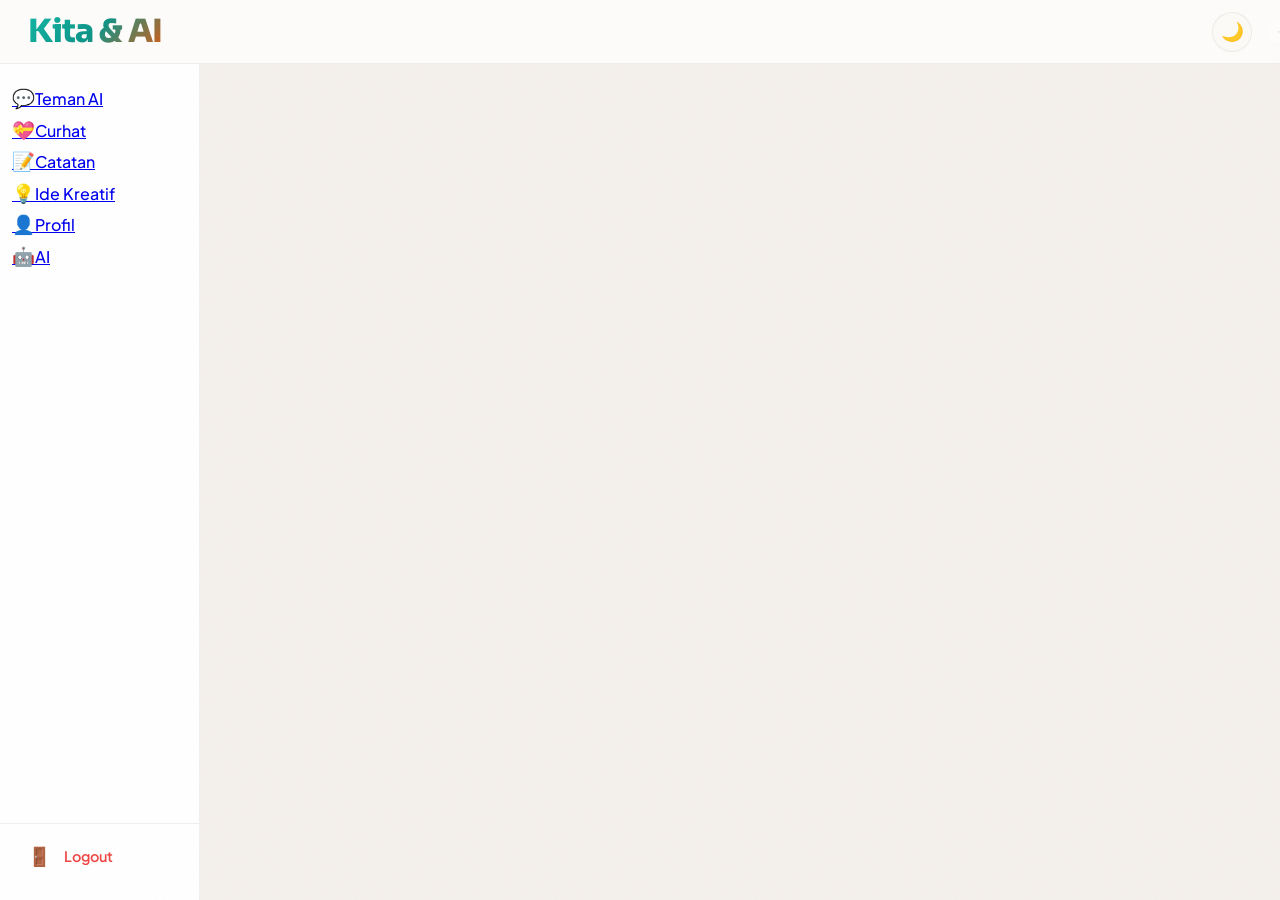
==== commit 94200955: "fix(sync): pakai tabel user_data + auto-reload saat tab fokus" ====
--- a/index.html
+++ b/index.html
@@ -387,325 +387,124 @@
 
         <div class="section-header">
           <h2>👤 Pengaturan Profil</h2>
-          <p class="section-desc">Atur nama dan warna bubble untuk masing-masing persona.</p>
+          <p class="section-desc">Atur nama dan tampilan bubble untuk kamu &amp; AI.</p>
         </div>
 
-        <!-- Card Person 1 -->
+        <form id="form-profil" novalidate>
+
+          <!-- Card: Kamu -->
+          <div class="form-card">
+            <h3 class="form-card-title">
+              <span class="card-icon">✨</span> Kamu
+            </h3>
+
+            <div class="form-group">
+              <label for="kita-nama" class="form-label">Nama Kamu</label>
+              <input type="text" id="kita-nama" name="kita-nama" class="form-input"
+                     placeholder="Nama kamu" value="Kamu" maxlength="30">
+            </div>
+
+            <div class="form-group">
+              <label for="kita-tentang" class="form-label">Tentang Kamu</label>
+              <textarea id="kita-tentang" name="kita-tentang" class="form-textarea"
+                        placeholder="Cerita sedikit tentang kamu…" rows="2" maxlength="200"></textarea>
+            </div>
+
+            <div class="form-group">
+              <label for="kita-sapaan" class="form-label">Sapaan Favorit</label>
+              <input type="text" id="kita-sapaan" name="kita-sapaan" class="form-input"
+                     placeholder="Halo, Hai, Hey…" maxlength="20">
+            </div>
+
+            <div class="form-group">
+              <label for="kita-avatar" class="form-label">Avatar (URL gambar)</label>
+              <input type="url" id="kita-avatar" name="kita-avatar" class="form-input"
+                     placeholder="https://example.com/avatar.jpg">
+            </div>
+
+            <div class="form-group">
+              <label for="kita-avatar-emoji" class="form-label">Avatar Emoji</label>
+              <input type="text" id="kita-avatar-emoji" name="kita-avatar-emoji" class="form-input"
+                     placeholder="🧑" value="🧑" maxlength="4">
+            </div>
+          </div>
+
+          <!-- Card: AI -->
+          <div class="form-card">
+            <h3 class="form-card-title">
+              <span class="card-icon">🤖</span> Teman AI
+            </h3>
+
+            <div class="form-group">
+              <label for="kita-nama-ai" class="form-label">Nama AI</label>
+              <input type="text" id="kita-nama-ai" name="kita-nama-ai" class="form-input"
+                     placeholder="Nama AI" value="Teman AI" maxlength="30">
+            </div>
+
+            <div class="form-group">
+              <label for="kita-ai-tentang" class="form-label">Tentang AI</label>
+              <textarea id="kita-ai-tentang" name="kita-ai-tentang" class="form-textarea"
+                        placeholder="Cerita sedikit tentang AI…" rows="2" maxlength="200"></textarea>
+            </div>
+
+            <div class="form-group">
+              <label for="kita-avatar-ai" class="form-label">Avatar AI (URL gambar)</label>
+              <input type="url" id="kita-avatar-ai" name="kita-avatar-ai" class="form-input"
+                     placeholder="https://example.com/ai-avatar.jpg">
+            </div>
+
+            <div class="form-group">
+              <label for="kita-avatar-emoji-ai" class="form-label">AI Emoji</label>
+              <input type="text" id="kita-avatar-emoji-ai" name="kita-avatar-emoji-ai" class="form-input"
+                     placeholder="🤖" value="🤖" maxlength="4">
+            </div>
+          </div>
+
+          <!-- Card: Font & Sound -->
+          <div class="form-card">
+            <h3 class="form-card-title">
+              <span class="card-icon">🔤</span> Font &amp; Suara
+            </h3>
+
+            <div class="form-group">
+              <label for="kita-font" class="form-label">Font Chat</label>
+              <select id="kita-font" name="kita-font" class="form-select">
+                <option value="modern">Modern (Plus Jakarta Sans)</option>
+                <option value="classic">Classic (Merriweather)</option>
+                <option value="mono">Monospace (JetBrains Mono)</option>
+              </select>
+            </div>
+
+            <div class="toggle-row">
+              <div class="toggle-info">
+                <span class="toggle-label">Suara Ketikan</span>
+                <span class="toggle-desc">Bunyi klik saat kirim/terima pesan</span>
+              </div>
+              <label class="toggle-switch">
+                <input type="checkbox" id="kita-sound" name="kita-sound">
+                <span class="toggle-slider"></span>
+              </label>
+            </div>
+          </div>
+
+          <!-- Tombol simpan -->
+          <button type="submit" class="btn-save">💾 Simpan Profil</button>
+
+        </form>
+
+        <!-- Card: Preview -->
         <div class="form-card">
           <h3 class="form-card-title">
-            <span class="card-icon">✨</span> Person 1 — Kamu
+            <span class="card-icon">👁️</span> Preview Profil
           </h3>
-
-          <div class="form-group">
-            <label for="profil-p1-nama" class="form-label">Nama</label>
-            <input type="text"
-                   id="profil-p1-nama"
-                   class="form-input"
-                   placeholder="Nama kamu"
-                   value="Kamu"
-                   maxlength="30">
-          </div>
-
-          <div class="form-group">
-            <label for="profil-p1-warna" class="form-label">Warna Bubble</label>
-            <div class="color-picker-row">
-              <input type="color"
-                     id="profil-p1-warna"
-                     class="form-color"
-                     value="#3b82f6">
-              <span class="color-hex" id="profil-p1-hex">#3b82f6</span>
-            </div>
-          </div>
-
-          <div class="form-group">
-            <label for="profil-p1-teks" class="form-label">Warna Teks</label>
-            <div class="color-picker-row">
-              <input type="color"
-                     id="profil-p1-teks"
-                     class="form-color"
-                     value="#ffffff">
-              <span class="color-hex" id="profil-p1-teks-hex">#ffffff</span>
-              <span id="profil-p1-teks-preview"
-                    class="font-color-swatch"
-                    style="background: #ffffff; color: #1a1a1a;">Aa</span>
-            </div>
-            <div class="color-presets" data-target="profil-p1-teks">
-              <button class="preset-dot" style="background:#ffffff" data-color="#ffffff"></button>
-              <button class="preset-dot" style="background:#fbbf24" data-color="#fbbf24"></button>
-              <button class="preset-dot" style="background:#22d3ee" data-color="#22d3ee"></button>
-              <button class="preset-dot" style="background:#a3e635" data-color="#a3e635"></button>
-              <button class="preset-dot" style="background:#f472b6" data-color="#f472b6"></button>
-              <button class="preset-dot" style="background:#f87171" data-color="#f87171"></button>
-              <button class="preset-dot" style="background:#c084fc" data-color="#c084fc"></button>
-              <button class="preset-dot" style="background:#fb923c" data-color="#fb923c"></button>
-            </div>
-          </div>
-
-          <!-- Preview bubble Person 1 -->
-          <div class="bubble-preview-wrapper">
-            <span class="preview-label">Preview:</span>
-            <div class="chat-bubble bubble-right bubble-preview"
-                 id="preview-p1">
-              <div class="bubble-header">
-                <span class="bubble-time">12.00</span>
-                <span class="bubble-name" id="preview-p1-nama">Kamu</span>
-              </div>
-              <div class="bubble-body" id="preview-p1-body">
-                <p>Halo! Ini preview bubble kamu ✨</p>
-              </div>
-            </div>
-          </div>
+          <div class="profile-preview-area"></div>
         </div>
-
-        <!-- Card Person 2 -->
-        <div class="form-card">
-          <h3 class="form-card-title">
-            <span class="card-icon">🌸</span> Person 2 — Pacar
-          </h3>
-
-          <div class="form-group">
-            <label for="profil-p2-nama" class="form-label">Nama</label>
-            <input type="text"
-                   id="profil-p2-nama"
-                   class="form-input"
-                   placeholder="Nama pacar"
-                   value="Sari"
-                   maxlength="30">
-          </div>
-
-          <div class="form-group">
-            <label for="profil-p2-warna" class="form-label">Warna Bubble</label>
-            <div class="color-picker-row">
-              <input type="color"
-                     id="profil-p2-warna"
-                     class="form-color"
-                     value="#ec4899">
-              <span class="color-hex" id="profil-p2-hex">#ec4899</span>
-            </div>
-          </div>
-
-          <div class="form-group">
-            <label for="profil-p2-teks" class="form-label">Warna Teks</label>
-            <div class="color-picker-row">
-              <input type="color"
-                     id="profil-p2-teks"
-                     class="form-color"
-                     value="#ffffff">
-              <span class="color-hex" id="profil-p2-teks-hex">#ffffff</span>
-              <span id="profil-p2-teks-preview"
-                    class="font-color-swatch"
-                    style="background: #ffffff; color: #1a1a1a;">Aa</span>
-            </div>
-            <div class="color-presets" data-target="profil-p2-teks">
-              <button class="preset-dot" style="background:#ffffff" data-color="#ffffff"></button>
-              <button class="preset-dot" style="background:#fbbf24" data-color="#fbbf24"></button>
-              <button class="preset-dot" style="background:#22d3ee" data-color="#22d3ee"></button>
-              <button class="preset-dot" style="background:#a3e635" data-color="#a3e635"></button>
-              <button class="preset-dot" style="background:#f472b6" data-color="#f472b6"></button>
-              <button class="preset-dot" style="background:#f87171" data-color="#f87171"></button>
-              <button class="preset-dot" style="background:#c084fc" data-color="#c084fc"></button>
-              <button class="preset-dot" style="background:#fb923c" data-color="#fb923c"></button>
-            </div>
-          </div>
-
-          <!-- Preview bubble Person 2 -->
-          <div class="bubble-preview-wrapper">
-            <span class="preview-label">Preview:</span>
-            <div class="chat-bubble bubble-left bubble-preview"
-                 id="preview-p2">
-              <div class="bubble-header">
-                <span class="bubble-name" id="preview-p2-nama">Sari</span>
-                <span class="bubble-time">12.01</span>
-              </div>
-              <div class="bubble-body" id="preview-p2-body">
-                <p>Hai! Ini preview bubble aku 🌸</p>
-              </div>
-            </div>
-          </div>
-        </div>
-
-        <!-- Card: Profil AI -->
-        <div class="form-card">
-          <h3 class="form-card-title">
-            <span class="card-icon">🤖</span> Profil AI
-          </h3>
-
-          <div class="form-group">
-            <label for="profil-ai-nama" class="form-label">Nama AI</label>
-            <input type="text"
-                   id="profil-ai-nama"
-                   class="form-input"
-                   placeholder="Nama panggilan AI"
-                   value="Kita AI"
-                   maxlength="30">
-          </div>
-
-          <div class="form-group">
-            <label for="profil-ai-avatar" class="form-label">Avatar / Emoji</label>
-            <div style="display:flex;gap:8px;align-items:center;">
-              <input type="text"
-                     id="profil-ai-avatar"
-                     class="form-input"
-                     placeholder="🤖"
-                     value="🤖"
-                     maxlength="10"
-                     style="flex:1;">
-              <span id="profil-ai-avatar-preview" style="font-size:2rem;">🤖</span>
-            </div>
-          </div>
-
-          <div class="form-group">
-            <label for="profil-ai-warna-bubble" class="form-label">Warna Bubble</label>
-            <div class="color-picker-row">
-              <input type="color"
-                     id="profil-ai-warna-bubble"
-                     class="form-color"
-                     value="#7c3aed">
-              <span class="color-hex" id="profil-ai-warna-bubble-hex">#7c3aed</span>
-            </div>
-          </div>
-
-          <div class="form-group">
-            <label for="profil-ai-teks" class="form-label">Warna Teks</label>
-            <div class="color-picker-row">
-              <input type="color"
-                     id="profil-ai-teks"
-                     class="form-color"
-                     value="#e0e0e0">
-              <span class="color-hex" id="profil-ai-teks-hex">#e0e0e0</span>
-              <span id="profil-ai-teks-preview"
-                    class="font-color-swatch"
-                    style="background: #e0e0e0; color: #1a1a1a;">Aa</span>
-            </div>
-            <div class="color-presets" data-target="profil-ai-teks">
-              <button class="preset-dot" style="background:#e0e0e0" data-color="#e0e0e0"></button>
-              <button class="preset-dot" style="background:#ffffff" data-color="#ffffff"></button>
-              <button class="preset-dot" style="background:#a78bfa" data-color="#a78bfa"></button>
-              <button class="preset-dot" style="background:#22d3ee" data-color="#22d3ee"></button>
-              <button class="preset-dot" style="background:#a3e635" data-color="#a3e635"></button>
-              <button class="preset-dot" style="background:#fbbf24" data-color="#fbbf24"></button>
-              <button class="preset-dot" style="background:#f472b6" data-color="#f472b6"></button>
-              <button class="preset-dot" style="background:#93c5fd" data-color="#93c5fd"></button>
-            </div>
-          </div>
-
-          <!-- Preview bubble AI -->
-          <div class="bubble-preview-wrapper">
-            <span class="preview-label">Preview:</span>
-            <div class="chat-bubble bubble-left bubble-preview bubble-ai"
-                 id="preview-ai">
-              <div class="bubble-header">
-                <span class="bubble-avatar" id="preview-ai-avatar-icon">🤖</span>
-                <span class="bubble-name" id="preview-ai-nama">Kita AI</span>
-                <span class="bubble-time">12.00</span>
-              </div>
-              <div class="bubble-body" id="preview-ai-body">
-                <p>Halo! Saya siap membantu ✨</p>
-              </div>
-            </div>
-          </div>
-        </div>
-
-        <!-- Card: Pengaturan Font -->
-        <div class="form-card">
-          <h3 class="form-card-title">
-            <span class="card-icon">🔤</span> Pengaturan Font Chat
-          </h3>
-
-          <!-- Ukuran font -->
-          <div class="form-group">
-            <label for="font-ukuran" class="form-label">
-              Ukuran Font Chat: <strong id="font-ukuran-label">15px</strong>
-            </label>
-            <div class="range-row">
-              <span class="range-min">12px</span>
-              <input type="range"
-                     id="font-ukuran"
-                     class="form-range"
-                     min="12"
-                     max="24"
-                     value="15"
-                     step="1">
-              <span class="range-max">24px</span>
-            </div>
-          </div>
-
-          <!-- Preview teks ukuran font -->
-          <div class="form-group">
-            <span class="form-label">Preview Ukuran:</span>
-            <div id="font-preview-text"
-                 class="font-preview-box"
-                 style="font-size: 15px;">
-              Aa Bb Cc — Halo! Ini preview ukuran font chat kamu.
-            </div>
-          </div>
-
-          <!-- Font family -->
-          <div class="form-group">
-            <label for="font-family" class="form-label">Font Family</label>
-            <select id="font-family" class="form-select">
-              <option value="Inter">Inter (Modern, rounded)</option>
-              <option value="system-ui">System UI (Bawaan OS)</option>
-              <option value="serif">Serif (Elegan, klasik)</option>
-              <option value="monospace">Monospace (Koding)</option>
-            </select>
-          </div>
-
-          <!-- Line height -->
-          <div class="form-group">
-            <label for="font-lineheight" class="form-label">
-              Line Height: <strong id="font-lineheight-label">1.6</strong>
-            </label>
-            <div class="range-row">
-              <span class="range-min">1.2</span>
-              <input type="range"
-                     id="font-lineheight"
-                     class="form-range"
-                     min="1.2"
-                     max="2.2"
-                     value="1.6"
-                     step="0.1">
-              <span class="range-max">2.2</span>
-            </div>
-          </div>
-
-          <!-- Font weight + reset -->
-          <div class="form-group">
-            <div class="toggle-row">
-              <div class="toggle-info">
-                <span class="toggle-label">Teks Tebal (Bold)</span>
-                <span class="toggle-desc">Huruf lebih tebal untuk semua bubble chat</span>
-              </div>
-              <label class="toggle-switch">
-                <input type="checkbox" id="font-bold">
-                <span class="toggle-slider"></span>
-              </label>
-            </div>
-          </div>
-
-          <!-- Reset defaults -->
-          <div style="text-align:right;margin-top:4px;">
-            <button id="btn-reset-font" type="button" class="btn-storage btn-storage-refresh" style="font-size:0.78rem;">
-              🔄 Reset ke Default
-            </button>
-          </div>
-
-        </div>
-
-        <!-- Tombol simpan -->
-        <button id="btn-simpan-profil"
-                class="btn-save"
-                type="button">
-          💾 Simpan Profil
-        </button>
 
         <!-- Card: Penyimpanan Lokal -->
         <div class="form-card">
           <h3 class="form-card-title">
             <span class="card-icon">💿</span> Penyimpanan Lokal
           </h3>
-
-          <!-- Progress bar -->
           <div class="storage-info-row">
             <span class="storage-label">Terpakai:</span>
             <span class="storage-value" id="storage-used-text">0 KB</span>
@@ -713,59 +512,16 @@
             <span class="storage-total">10 MB</span>
             <span class="storage-percent" id="storage-percent-text">(0%)</span>
           </div>
-
           <div class="progress-bar-wrap">
             <div class="progress-bar-fill" id="storage-progress-bar"></div>
           </div>
-
-          <!-- Peringatan storage hampir penuh -->
           <div id="storage-warning" class="storage-warning" style="display: none;">
-            <span>⚠️ Storage hampir penuh! Pertimbangkan hapus history chat lama.</span>
-          </div>
-
-          <!-- Rincian per data -->
-          <div class="storage-detail-list">
-            <div class="storage-detail-item">
-              <span>💬 History Chat</span>
-              <span id="storage-chat">0 KB</span>
-            </div>
-            <div class="storage-detail-item">
-              <span>👤 Profil</span>
-              <span id="storage-profil">0 KB</span>
-            </div>
-            <div class="storage-detail-item">
-              <span>🤖 Pengaturan AI</span>
-              <span id="storage-ai">0 KB</span>
-            </div>
-            <div class="storage-detail-item">
-              <span>🔑 API Keys</span>
-              <span id="storage-api">0 KB</span>
-            </div>
-            <div class="storage-detail-item">
-              <span>🎨 Font</span>
-              <span id="storage-font">0 KB</span>
-            </div>
-          </div>
-
-          <!-- Tombol aksi -->
-          <div class="storage-actions">
-            <button id="btn-refresh-storage"
-                    class="btn-storage btn-storage-refresh"
-                    type="button">
-              🔄 Refresh
-            </button>
-            <button id="btn-hapus-history"
-                    class="btn-storage btn-storage-danger"
-                    type="button">
-              🗑️ Hapus History Chat
-            </button>
-            <button id="btn-hapus-semua"
-                    class="btn-storage btn-storage-danger"
-                    type="button">
-              ⚠️ Hapus Semua Data
-            </button>
-          </div>
-
+            <span>⚠️ Storage hampir penuh!</span>
+          </div>
+          <div class="storage-actions" style="margin-top:12px;">
+            <button id="btn-hapus-history" type="button" class="btn-storage btn-storage-danger">🗑️ Hapus History Chat</button>
+            <button id="btn-hapus-semua" type="button" class="btn-storage btn-storage-danger">⚠️ Hapus Semua Data</button>
+          </div>
         </div>
 
       </section><!-- /#section-profil -->
@@ -781,112 +537,87 @@
           <p class="section-desc">Atur kepribadian dan perilaku AI sesuai keinginan.</p>
         </div>
 
-        <!-- Card: Identitas AI -->
-        <div class="form-card">
-          <h3 class="form-card-title">
-            <span class="card-icon">🪪</span> Identitas AI
-          </h3>
-
-          <div class="form-group">
-            <label for="ai-nama" class="form-label">Nama Panggilan AI</label>
-            <input type="text"
-                   id="ai-nama"
-                   class="form-input"
-                   placeholder="Nama panggilan AI"
-                   value="Kita AI"
-                   maxlength="30">
-          </div>
-
-          <div class="form-group">
-            <label for="ai-kepribadian" class="form-label">Kepribadian</label>
-            <select id="ai-kepribadian" class="form-select">
-              <option value="hangat">🌸 Hangat &amp; Ramah</option>
-              <option value="bijak">🧘 Bijak &amp; Netral</option>
-              <option value="seru">🎉 Seru &amp; Santai</option>
-              <option value="custom">✏️ Custom...</option>
-            </select>
-          </div>
-
-          <!-- Input custom kepribadian (muncul jika pilih "Custom") -->
-          <div class="form-group" id="group-ai-custom" style="display: none;">
-            <label for="ai-kepribadian-custom" class="form-label">Deskripsikan Kepribadian Custom</label>
-            <input type="text"
-                   id="ai-kepribadian-custom"
-                   class="form-input"
-                   placeholder="Ceria, suka pantun, sabar, ..."
-                   maxlength="200">
-          </div>
-        </div>
-
-        <!-- Card: Peraturan AI -->
-        <div class="form-card">
-          <h3 class="form-card-title">
-            <span class="card-icon">📋</span> Peraturan Khusus AI
-          </h3>
-
-          <div class="form-group">
-            <label for="ai-peraturan" class="form-label">Instruksi / Peraturan</label>
-            <textarea id="ai-peraturan"
-                      class="form-textarea"
-                      placeholder="Contoh:&#10;- Jangan gunakan kata kasar&#10;- Selalu jawab dengan sopan&#10;- Jika tidak tahu, jujur saja&#10;- Gunakan Bahasa Indonesia santai"
-                      rows="5"
-                      maxlength="1000"></textarea>
-            <span class="form-hint" id="ai-peraturan-count">0 / 1000 karakter</span>
-          </div>
-        </div>
-
-        <!-- Card: Toggle AI -->
-        <div class="form-card">
-          <h3 class="form-card-title">
-            <span class="card-icon">⚙️</span> Perilaku AI
-          </h3>
-
-          <!-- Toggle: AI Aktif -->
-          <div class="toggle-row">
-            <div class="toggle-info">
-              <span class="toggle-label">AI Aktif</span>
-              <span class="toggle-desc">AI akan otomatis membalas pesan</span>
-            </div>
-            <label class="toggle-switch">
-              <input type="checkbox" id="ai-aktif" checked>
-              <span class="toggle-slider"></span>
-            </label>
-          </div>
-
-          <!-- Toggle: AI Boleh Beri Saran -->
-          <div class="toggle-row">
-            <div class="toggle-info">
-              <span class="toggle-label">AI Boleh Beri Saran</span>
-              <span class="toggle-desc">AI dapat memberikan rekomendasi & ide</span>
-            </div>
-            <label class="toggle-switch">
-              <input type="checkbox" id="ai-boleh-saran" checked>
-              <span class="toggle-slider"></span>
-            </label>
-          </div>
-        </div>
+        <form id="form-ai" novalidate>
+
+          <!-- Card: Identitas AI -->
+          <div class="form-card">
+            <h3 class="form-card-title">
+              <span class="card-icon">🪪</span> Identitas AI
+            </h3>
+
+            <div class="form-group">
+              <label for="kita-ai-gaya" class="form-label">Gaya Bicara</label>
+              <input type="text" id="kita-ai-gaya" name="kita-ai-gaya" class="form-input"
+                     placeholder="Santai, formal, puitis, lucu…" maxlength="100">
+            </div>
+
+            <div class="form-group">
+              <label for="kita-ai-kepribadian" class="form-label">Kepribadian</label>
+              <select id="kita-ai-kepribadian" name="kita-ai-kepribadian" class="form-select">
+                <option value="hangat & ramah">🌸 Hangat &amp; Ramah</option>
+                <option value="bijak & netral">🧘 Bijak &amp; Netral</option>
+                <option value="seru & santai">🎉 Seru &amp; Santai</option>
+                <option value="puitis & romantis">💕 Puitis &amp; Romantis</option>
+              </select>
+            </div>
+
+            <div class="form-group">
+              <label for="kita-ai-pengetahuan" class="form-label">Pengetahuan Khusus</label>
+              <textarea id="kita-ai-pengetahuan" name="kita-ai-pengetahuan" class="form-textarea"
+                        placeholder="Apa yang AI ketahui? Contoh: hubungan, karir, hobi kamu…"
+                        rows="3" maxlength="500"></textarea>
+            </div>
+
+            <div class="form-group">
+              <label for="kita-ai-batasan" class="form-label">Batasan</label>
+              <textarea id="kita-ai-batasan" name="kita-ai-batasan" class="form-textarea"
+                        placeholder="Apa yang TIDAK boleh AI lakukan?"
+                        rows="2" maxlength="500"></textarea>
+            </div>
+          </div>
+
+          <!-- Card: Instruksi Khusus -->
+          <div class="form-card">
+            <h3 class="form-card-title">
+              <span class="card-icon">📋</span> Instruksi Khusus
+            </h3>
+
+            <div class="form-group">
+              <label for="kita-ai-instruksi" class="form-label">Instruksi / Peraturan</label>
+              <textarea id="kita-ai-instruksi" name="kita-ai-instruksi" class="form-textarea"
+                        placeholder="Contoh:&#10;- Jangan gunakan kata kasar&#10;- Selalu jawab dengan sopan&#10;- Jika tidak tahu, jujur saja&#10;- Gunakan Bahasa Indonesia santai"
+                        rows="5" maxlength="1000"></textarea>
+            </div>
+
+            <div class="form-group">
+              <label for="kita-ai-model" class="form-label">Model AI</label>
+              <select id="kita-ai-model" name="kita-ai-model" class="form-select">
+                <option value="default">Default (groq-chat)</option>
+                <option value="mixtral">Mixtral 8x7B</option>
+                <option value="llama3">Llama 3 70B</option>
+                <option value="gemma">Gemma 7B</option>
+              </select>
+            </div>
+          </div>
+
+          <!-- Tombol simpan -->
+          <button type="submit" class="btn-save">💾 Simpan Pengaturan AI</button>
+
+        </form>
 
         <!-- Card: Preview System Prompt -->
-        <div class="form-card">
+        <div class="form-card" style="margin-top:16px;">
           <h3 class="form-card-title">
             <span class="card-icon">👁️</span> Preview System Prompt
           </h3>
-
           <div class="form-group">
             <p class="form-hint">
               Berikut system prompt yang akan dikirim ke AI berdasarkan pengaturan di atas:
             </p>
-            <pre id="ai-preview-prompt"
+            <pre id="prompt-preview"
                  class="prompt-preview">(System prompt akan muncul di sini...)</pre>
           </div>
         </div>
-
-        <!-- Tombol simpan -->
-        <button id="btn-simpan-ai"
-                class="btn-save"
-                type="button">
-          💾 Simpan Pengaturan AI
-        </button>
 
       </section><!-- /#section-ai -->
 
@@ -956,6 +687,14 @@
   <!-- =========================================================
         SCRIPTS
         ========================================================= -->
+  <!-- Core modules (order matters) -->
+  <script src="js/kita/utils.js"></script>
+  <script src="js/kita/theme.js"></script>
+  <script src="js/kita/sidebar.js"></script>
+  <script src="js/kita/storage.js"></script>
+  <script src="js/kita/chat.js"></script>
+  <script src="js/kita/profile.js"></script>
+  <script src="js/kita/ai.js"></script>
   <script src="js/app.js"></script>
 
   <!-- Register Service Worker -->
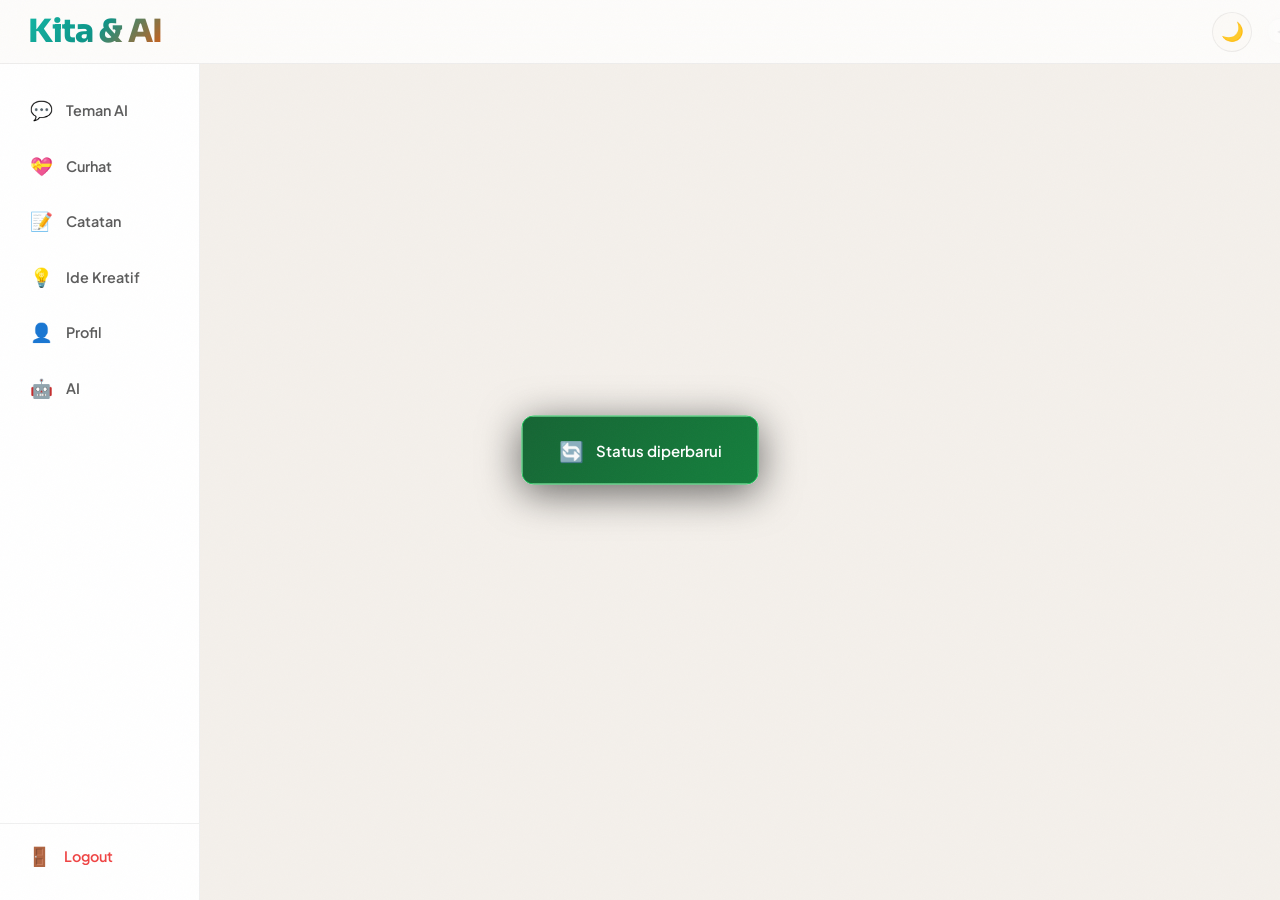
==== commit 0ba8bdc8: "fix: all sections now have content (empty states, status section, profile/AI forms) - Chat sections:" ====
--- a/index.html
+++ b/index.html
@@ -290,12 +290,15 @@
           <div id="typing-indicator" class="chat-bubble bubble-left bubble-ai" style="display: none;" data-msg-id="typing">
             <div class="bubble-header">
               <span class="bubble-avatar">🤖</span>
-              <span class="bubble-name">Kita AI</span>
-            </div>
-            <div class="bubble-body typing-dots">
-              <span class="typing-dot"></span>
-              <span class="typing-dot"></span>
-              <span class="typing-dot"></span>
+              <span class="bubble-name">Teman AI</span>
+            </div>
+            <div class="bubble-body">
+              <div class="typing-dots">
+                <span class="typing-dot"></span>
+                <span class="typing-dot"></span>
+                <span class="typing-dot"></span>
+              </div>
+              <span class="typing-label">Teman AI sedang mengetik…</span>
             </div>
           </div>
 
@@ -632,7 +635,28 @@
         </div>
 
         <div id="status-list" class="status-list">
-          <!-- Digenerate oleh app.js -->
+          <div class="status-info">
+            <div class="status-item">
+              <span class="status-label">Status Koneksi</span>
+              <span class="status-badge status-badge--online">Online</span>
+            </div>
+            <div class="status-item">
+              <span class="status-label">Mode Chat</span>
+              <span class="status-value" id="status-mode">Lokal (disimpan di perangkat ini)</span>
+            </div>
+            <div class="status-item">
+              <span class="status-label">Nama Kamu</span>
+              <span class="status-value" id="status-nama-user">—</span>
+            </div>
+            <div class="status-item">
+              <span class="status-label">Nama AI</span>
+              <span class="status-value" id="status-nama-ai">—</span>
+            </div>
+            <div class="status-item">
+              <span class="status-label">Total Pesan</span>
+              <span class="status-value" id="status-total-pesan">0</span>
+            </div>
+          </div>
         </div>
 
         <button id="btn-refresh-status" class="btn-save" style="margin-top:12px;">
--- a/css/style.css
+++ b/css/style.css
@@ -92,6 +92,7 @@
    RESET & BASE
    ============================================================ */
 *,*::before,*::after{margin:0;padding:0;box-sizing:border-box}
+.hidden{display:none!important}
 
 html{
   height:100%;overflow:hidden;overscroll-behavior:none;font-size:16px
@@ -494,7 +495,9 @@
 
 /* ---- Typing Indicator ---- */
 #typing-indicator{display:none}
-.typing-dots{display:flex;align-items:center;gap:5px;padding:16px 18px}
+#typing-indicator .bubble-body{display:flex;align-items:center;gap:10px;padding:12px 16px;flex-wrap:wrap}
+.typing-label{font-size:0.78rem;color:var(--text-muted);white-space:nowrap}
+.typing-dots{display:flex;align-items:center;gap:5px}
 .typing-dot{
   width:7px;height:7px;border-radius:50%;background:var(--accent);
   animation:typingBounce 1.3s var(--cb-premium) infinite;
@@ -613,7 +616,7 @@
 .lightbox-close:hover{background:rgba(255,255,255,0.2);transform:scale(1.12)}
 
 /* ---- Empty Chat Placeholder ---- */
-.chat-empty-placeholder{
+.chat-empty,.chat-empty-placeholder{
   flex:1;display:flex;flex-direction:column;align-items:center;
   justify-content:center;text-align:center;padding:60px 20px;
   animation:fadeSlideIn 0.5s var(--cb-premium)
@@ -631,7 +634,7 @@
   -webkit-background-clip:text;-webkit-text-fill-color:transparent;background-clip:text
 }
 .chat-empty-desc{font-size:0.92rem;color:var(--text-muted);line-height:1.7;max-width:340px;margin-bottom:24px}
-.chat-empty-hints{display:flex;gap:10px;flex-wrap:wrap;justify-content:center}
+.chat-empty-hints,.chat-empty-hint{display:flex;gap:10px;flex-wrap:wrap;justify-content:center}
 .chat-empty-hints span{
   background:var(--accent-soft);color:var(--accent);padding:8px 18px;
   border-radius:var(--radius-full);font-size:0.82rem;font-weight:600;
@@ -639,6 +642,17 @@
   cursor:default
 }
 .chat-empty-hints span:hover{transform:translateY(-3px);box-shadow:0 6px 20px var(--accent-glow)}
+
+/* ---- Status Section ---- */
+.status-list{display:flex;flex-direction:column;gap:12px}
+.status-info{display:flex;flex-direction:column;gap:8px}
+.status-item{display:flex;justify-content:space-between;align-items:center;padding:10px 14px;background:var(--bg-elevated);border:1px solid var(--border-subtle);border-radius:var(--radius-md);transition:all var(--transition-fast)}
+.status-item:hover{border-color:var(--border-default)}
+.status-label{font-size:0.85rem;color:var(--text-secondary);font-weight:500}
+.status-value{font-size:0.88rem;color:var(--text-primary);font-weight:600}
+.status-badge{font-size:0.75rem;padding:3px 12px;border-radius:var(--radius-full);font-weight:700}
+.status-badge--online{background:rgba(16,185,129,0.15);color:rgb(16,185,129)}
+.status-badge--offline{background:rgba(239,68,68,0.15);color:rgb(239,68,68)}
 
 /* ---- Keyboard Shortcuts Hint ---- */
 .chat-shortcuts-hint{
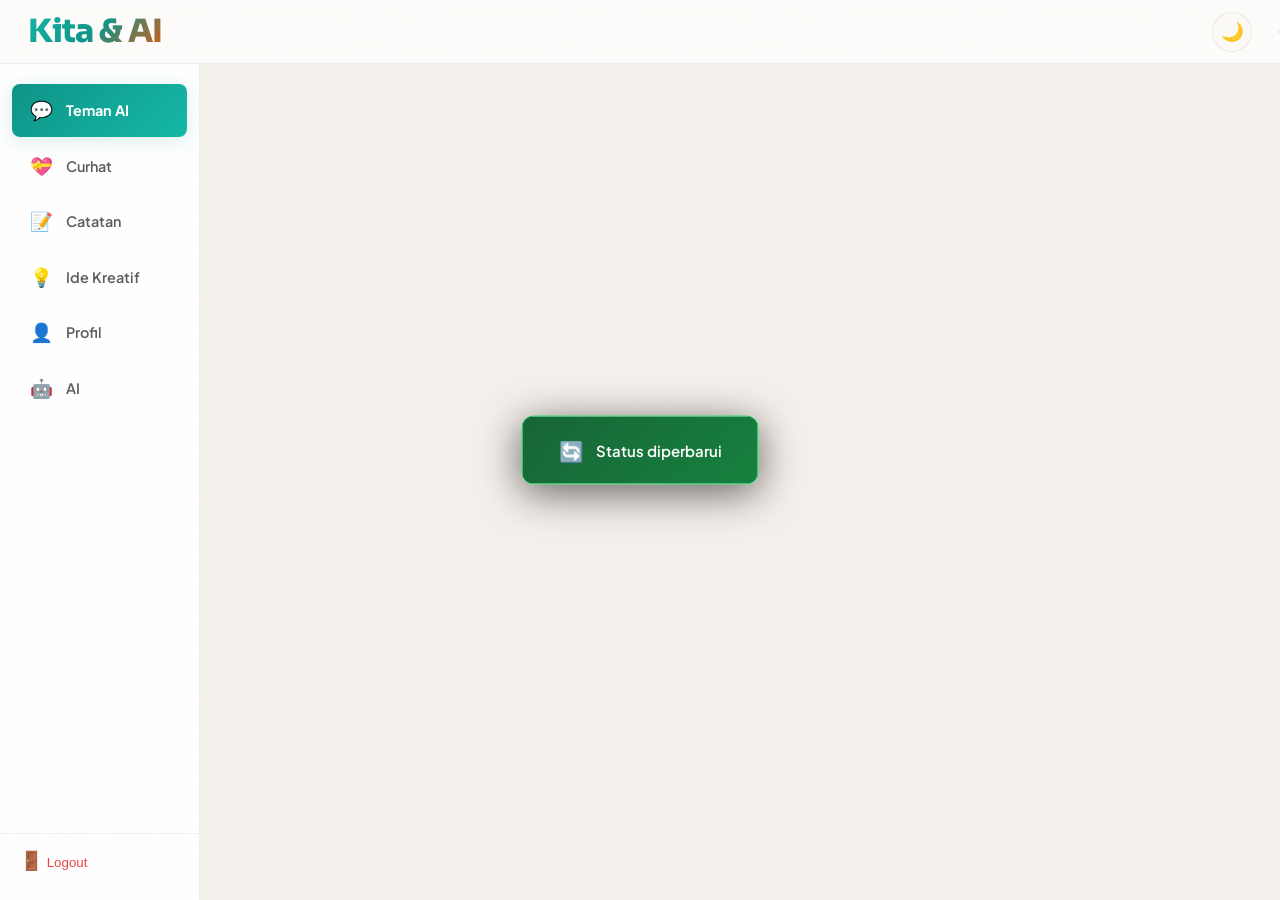
==== commit ebb0251f: "fix: 7 bugs found during comprehensive testing" ====
--- a/index.html
+++ b/index.html
@@ -116,7 +116,7 @@
     </ul>
 
     <div id="sidebar-footer" style="padding: 8px 10px; margin-top: auto; border-top: 1px solid var(--border-subtle);">
-      <button id="btn-logout-sidebar" class="nav-link" style="color: #ef4444;" title="Logout">
+      <button id="btn-logout-sidebar" class="btn-logout" style="color: #ef4444; width:100%; text-align:left; background:none; border:none; padding:8px 10px; cursor:pointer; border-radius:6px;" title="Logout">
         <span class="nav-icon">🚪</span>
         <span class="nav-label">Logout</span>
       </button>
@@ -317,6 +317,22 @@
           </div>
 
         </div><!-- /#chat-bubble-area -->
+
+        <!-- Typing indicator (DI LUAR chat-bubble-area) -->
+        <div id="typing-indicator" class="chat-bubble bubble-left bubble-ai" style="display: none;" data-msg-id="typing">
+          <div class="bubble-header">
+            <span class="bubble-avatar">🤖</span>
+            <span class="bubble-name">Teman AI</span>
+          </div>
+          <div class="bubble-body">
+            <div class="typing-dots">
+              <span class="typing-dot"></span>
+              <span class="typing-dot"></span>
+              <span class="typing-dot"></span>
+            </div>
+            <span class="typing-label">Teman AI sedang mengetik…</span>
+          </div>
+        </div>
 
         <!-- Tombol scroll ke bawah (muncul saat scroll ke atas) -->
         <button id="btn-scroll-bottom"
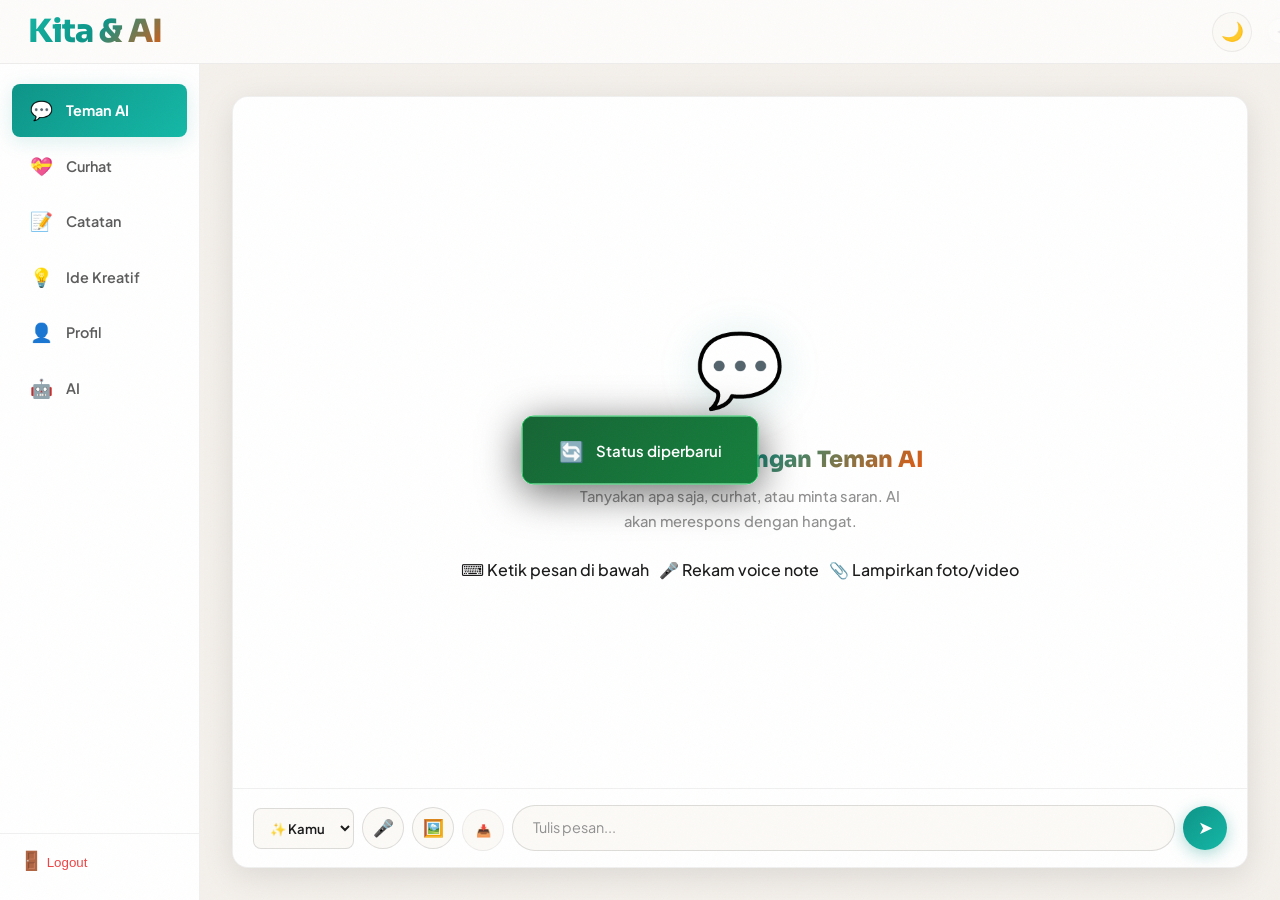
==== commit b9c1fbce: "fix: skeleton gak pernah hide + section-chat kurang flex:1 - hideSkeleton dipindah ke finally block " ====
--- a/index.html
+++ b/index.html
@@ -742,6 +742,14 @@
   if ('serviceWorker' in navigator) {
     navigator.serviceWorker.register('/sw.js').catch(() => {});
   }
+  // Safety: force-hide skeleton after 8s in case initApp fails
+  setTimeout(function(){
+    var skel = document.getElementById("app-skeleton");
+    if (skel && skel.style.display !== "none") {
+      skel.classList.add("hidden");
+      setTimeout(function(){ skel.style.display = "none"; }, 500);
+    }
+  }, 8000);
   </script>
 
 </body>
--- a/css/style.css
+++ b/css/style.css
@@ -321,7 +321,7 @@
   box-shadow:var(--shadow-lg);border:1px solid var(--border-subtle);
   min-height:0;position:relative
 }
-#section-chat.content-section.active{display:flex}
+#section-chat.content-section.active{display:flex;flex:1}
 
 /* ---- Chat Search Bar ---- */
 #chat-search-bar{
